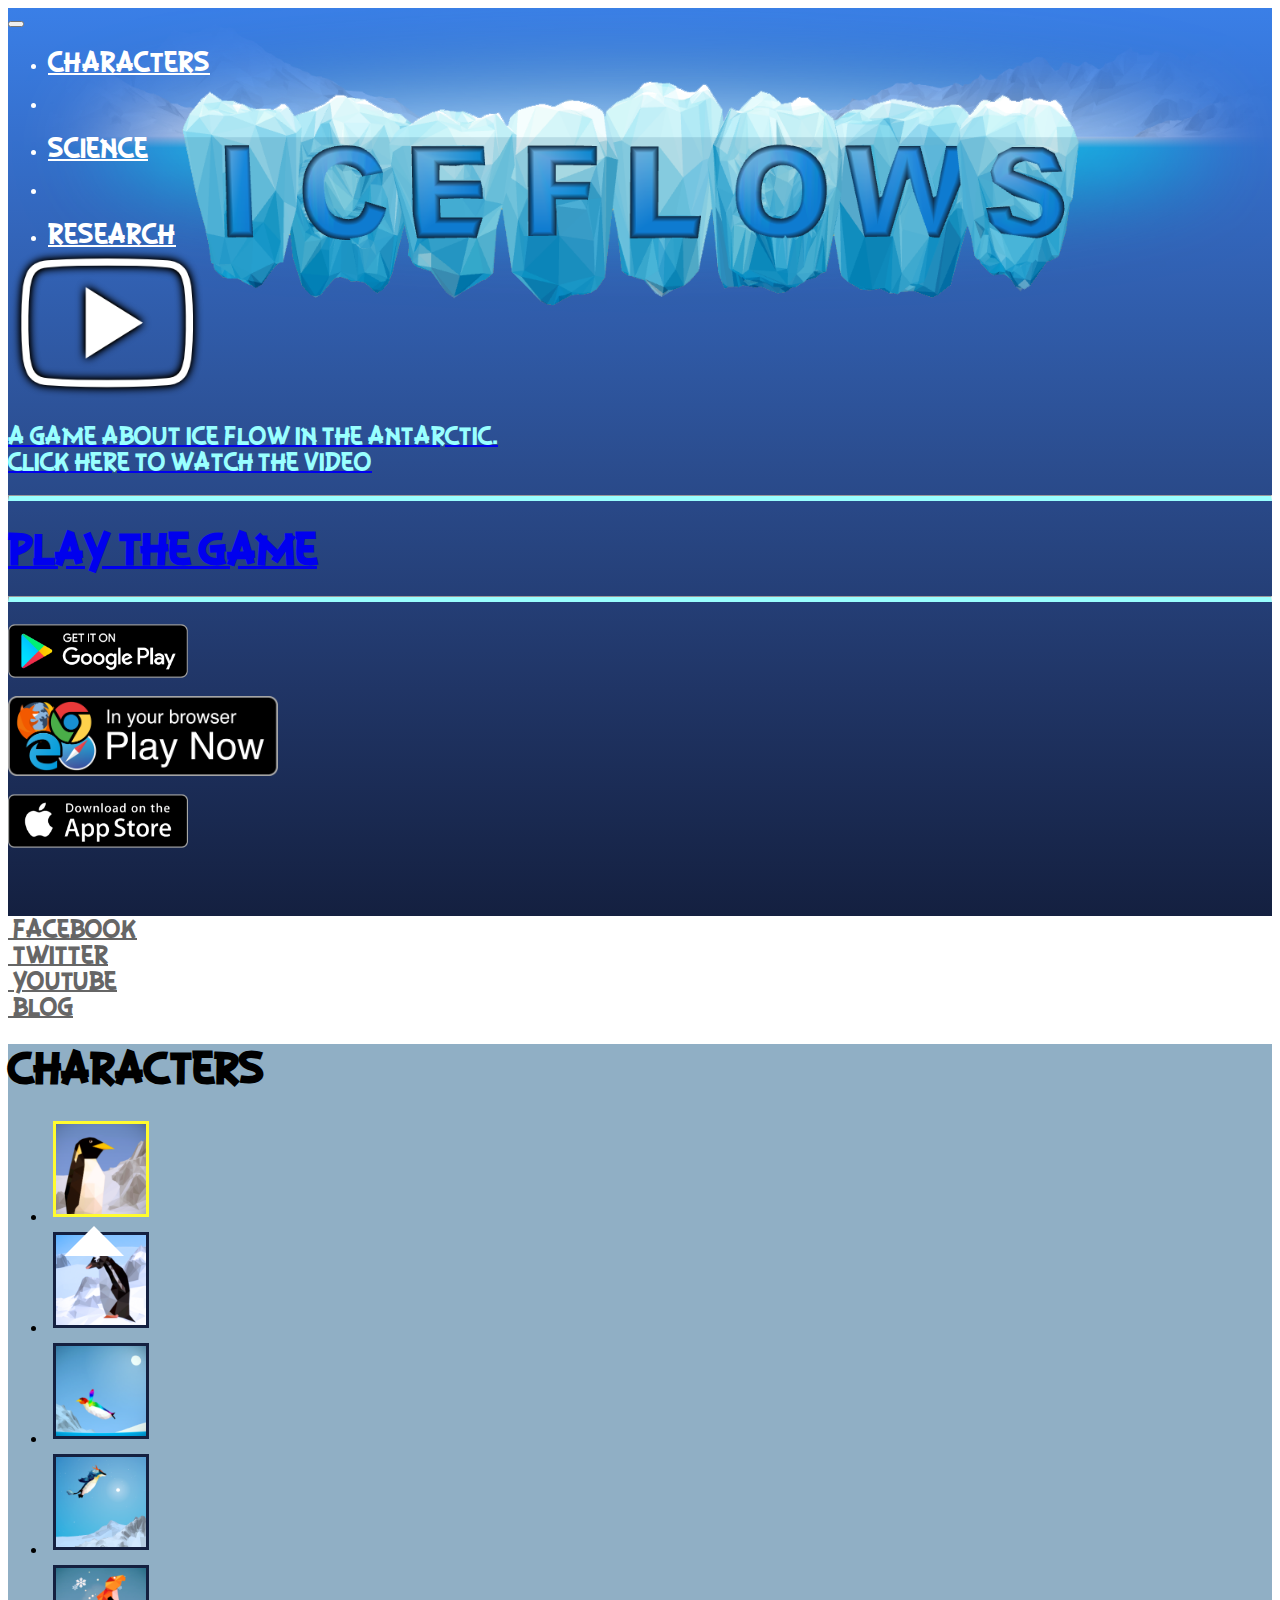
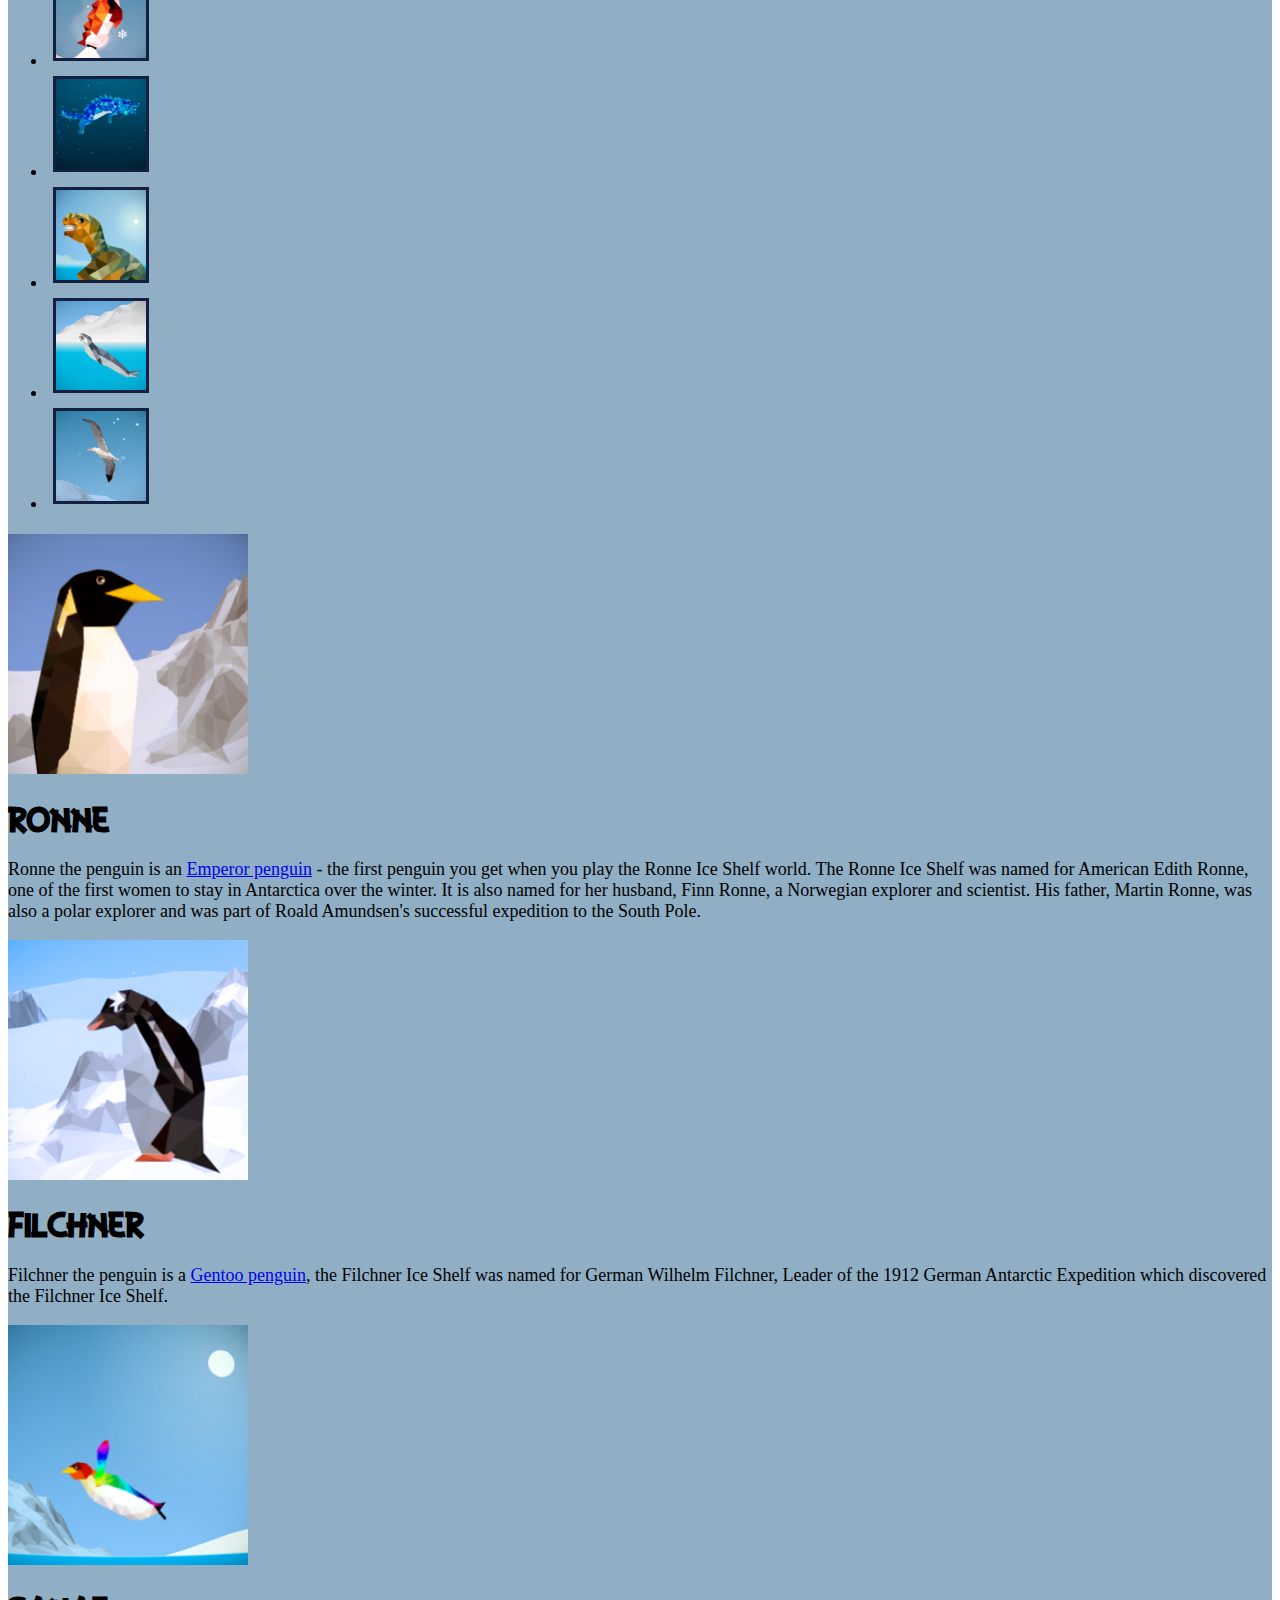
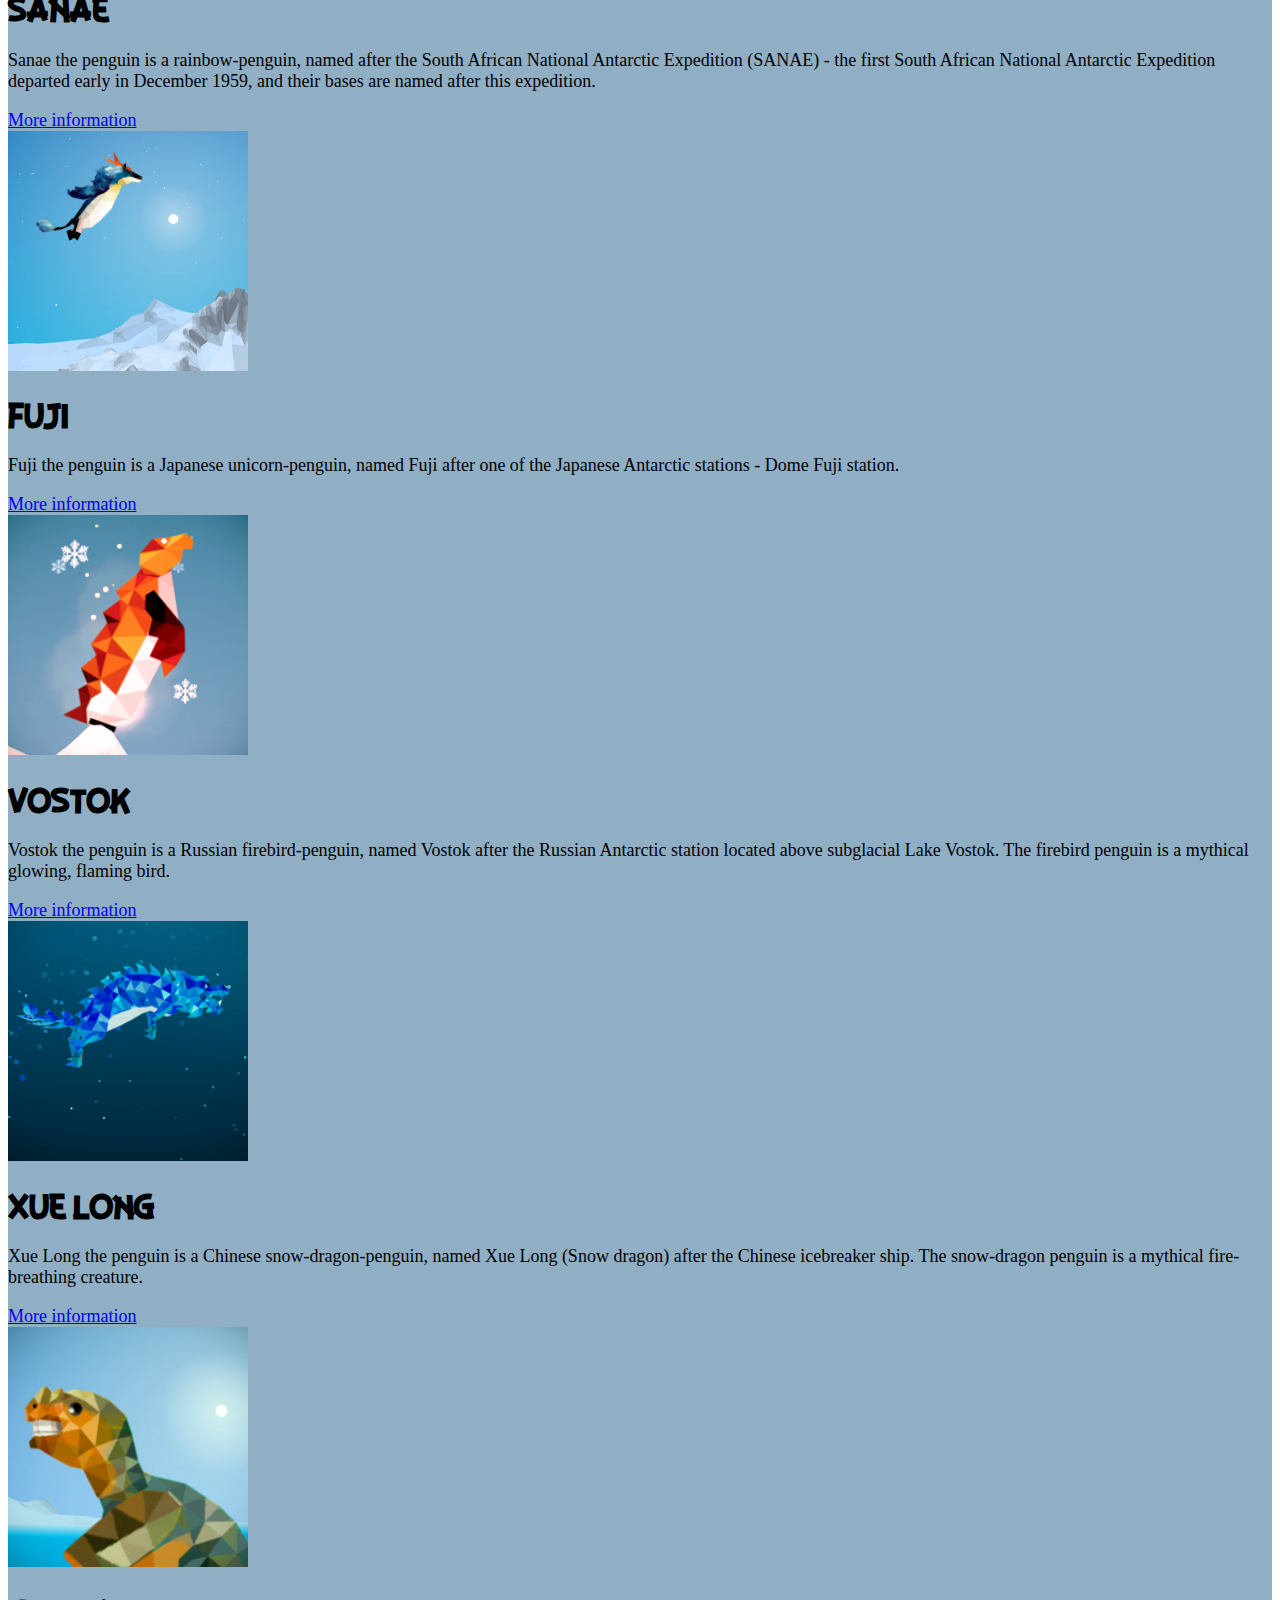
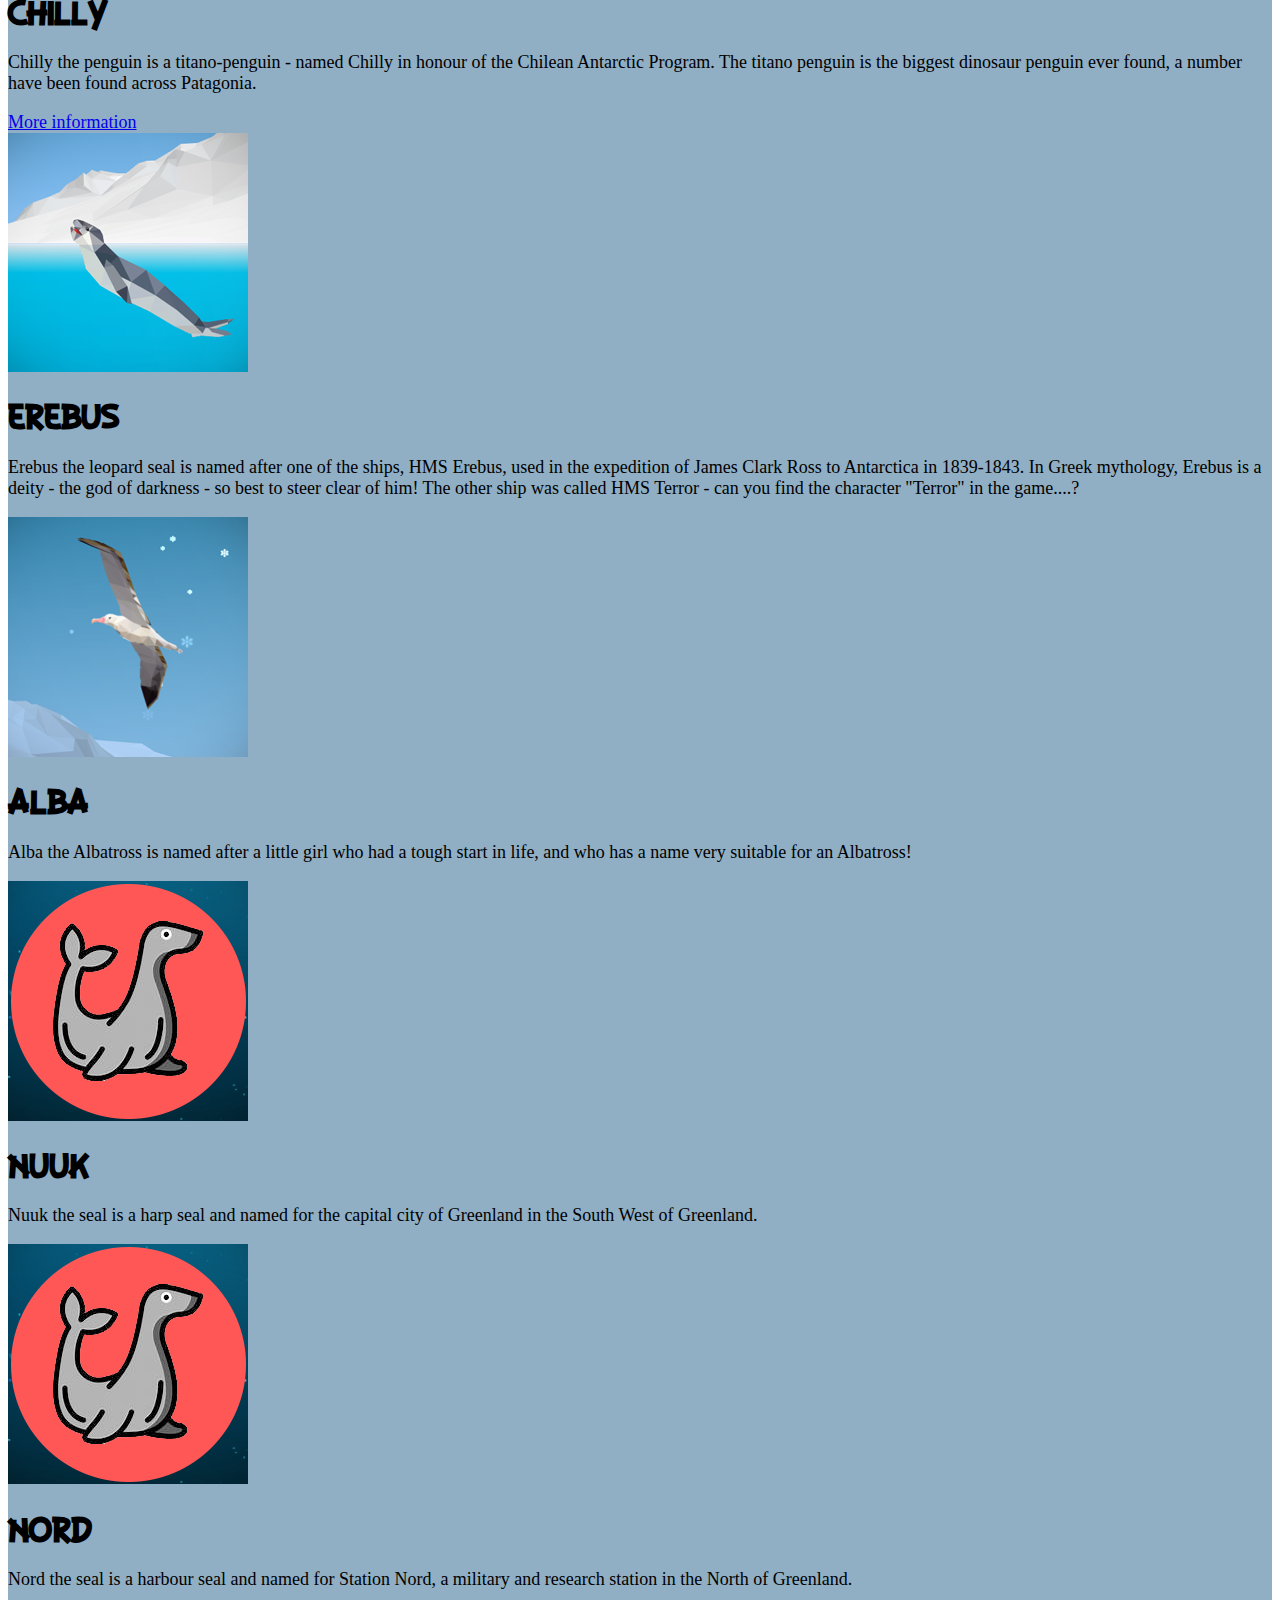
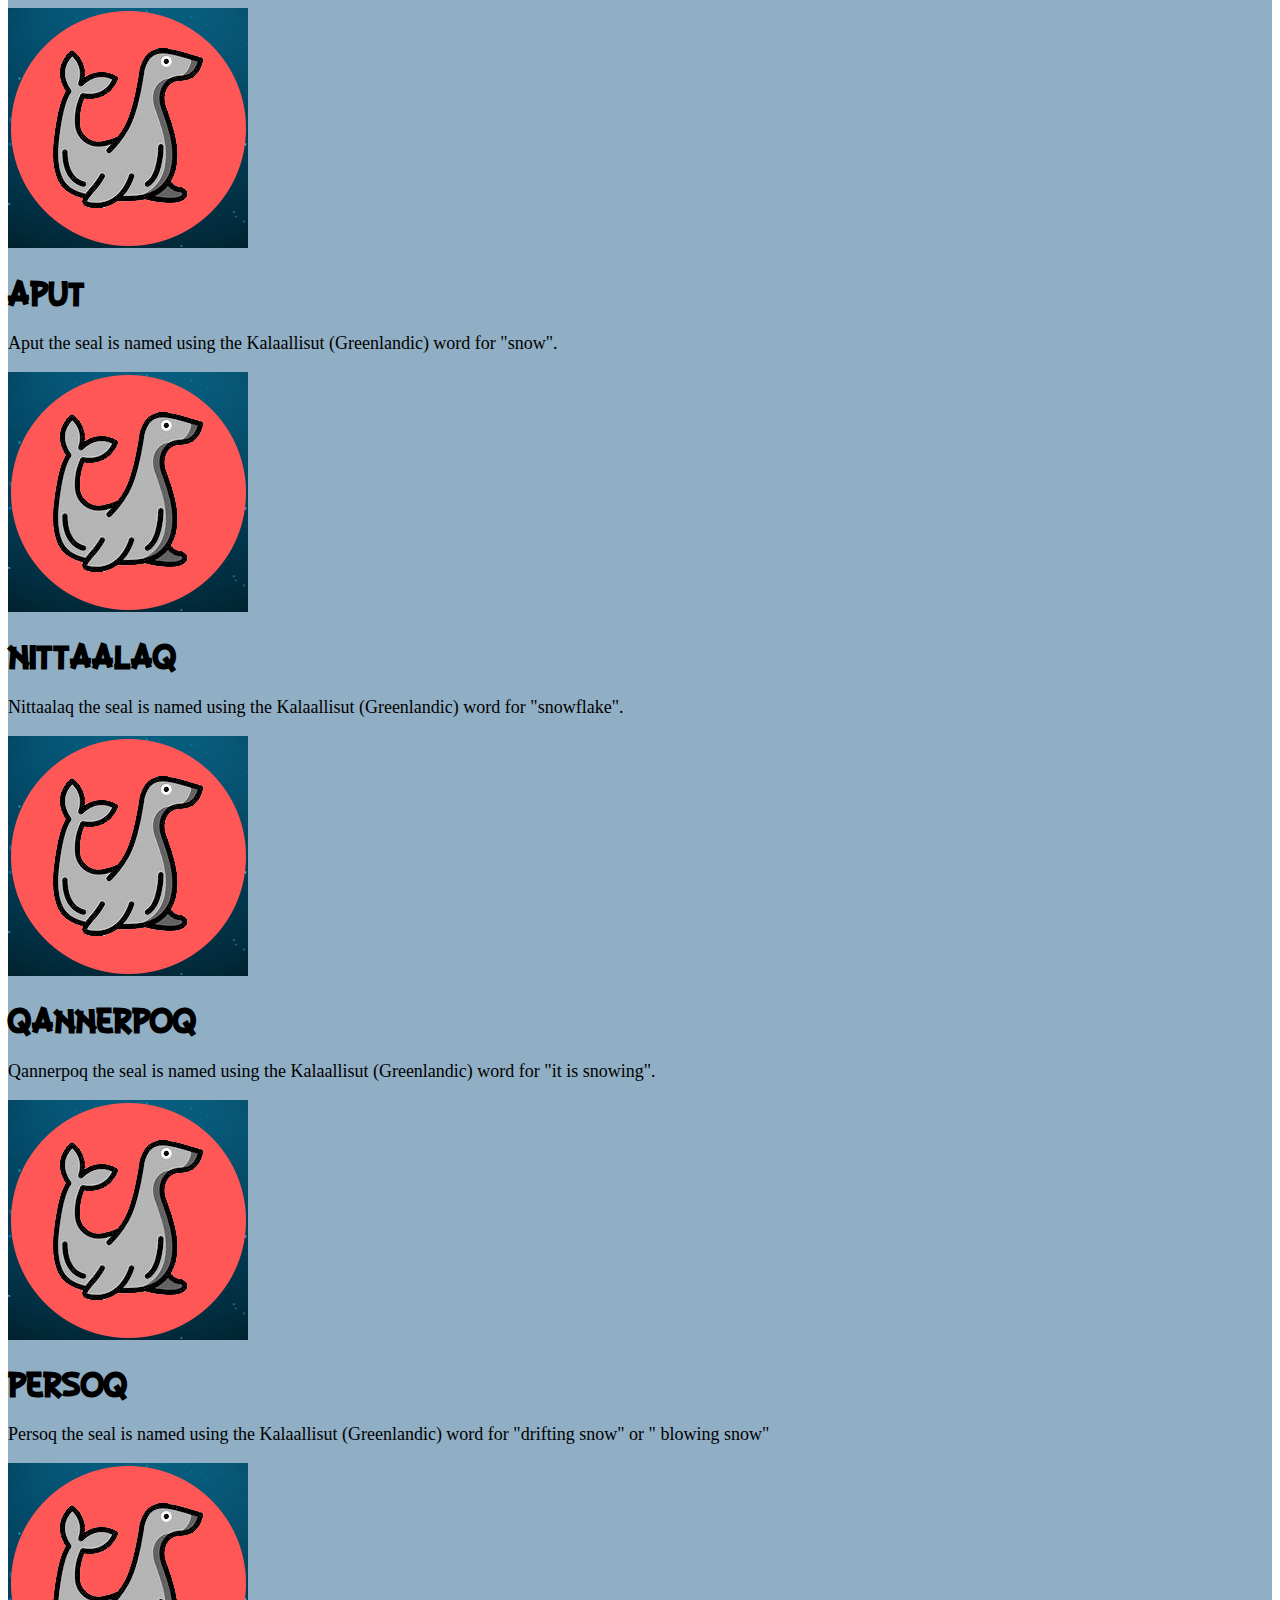
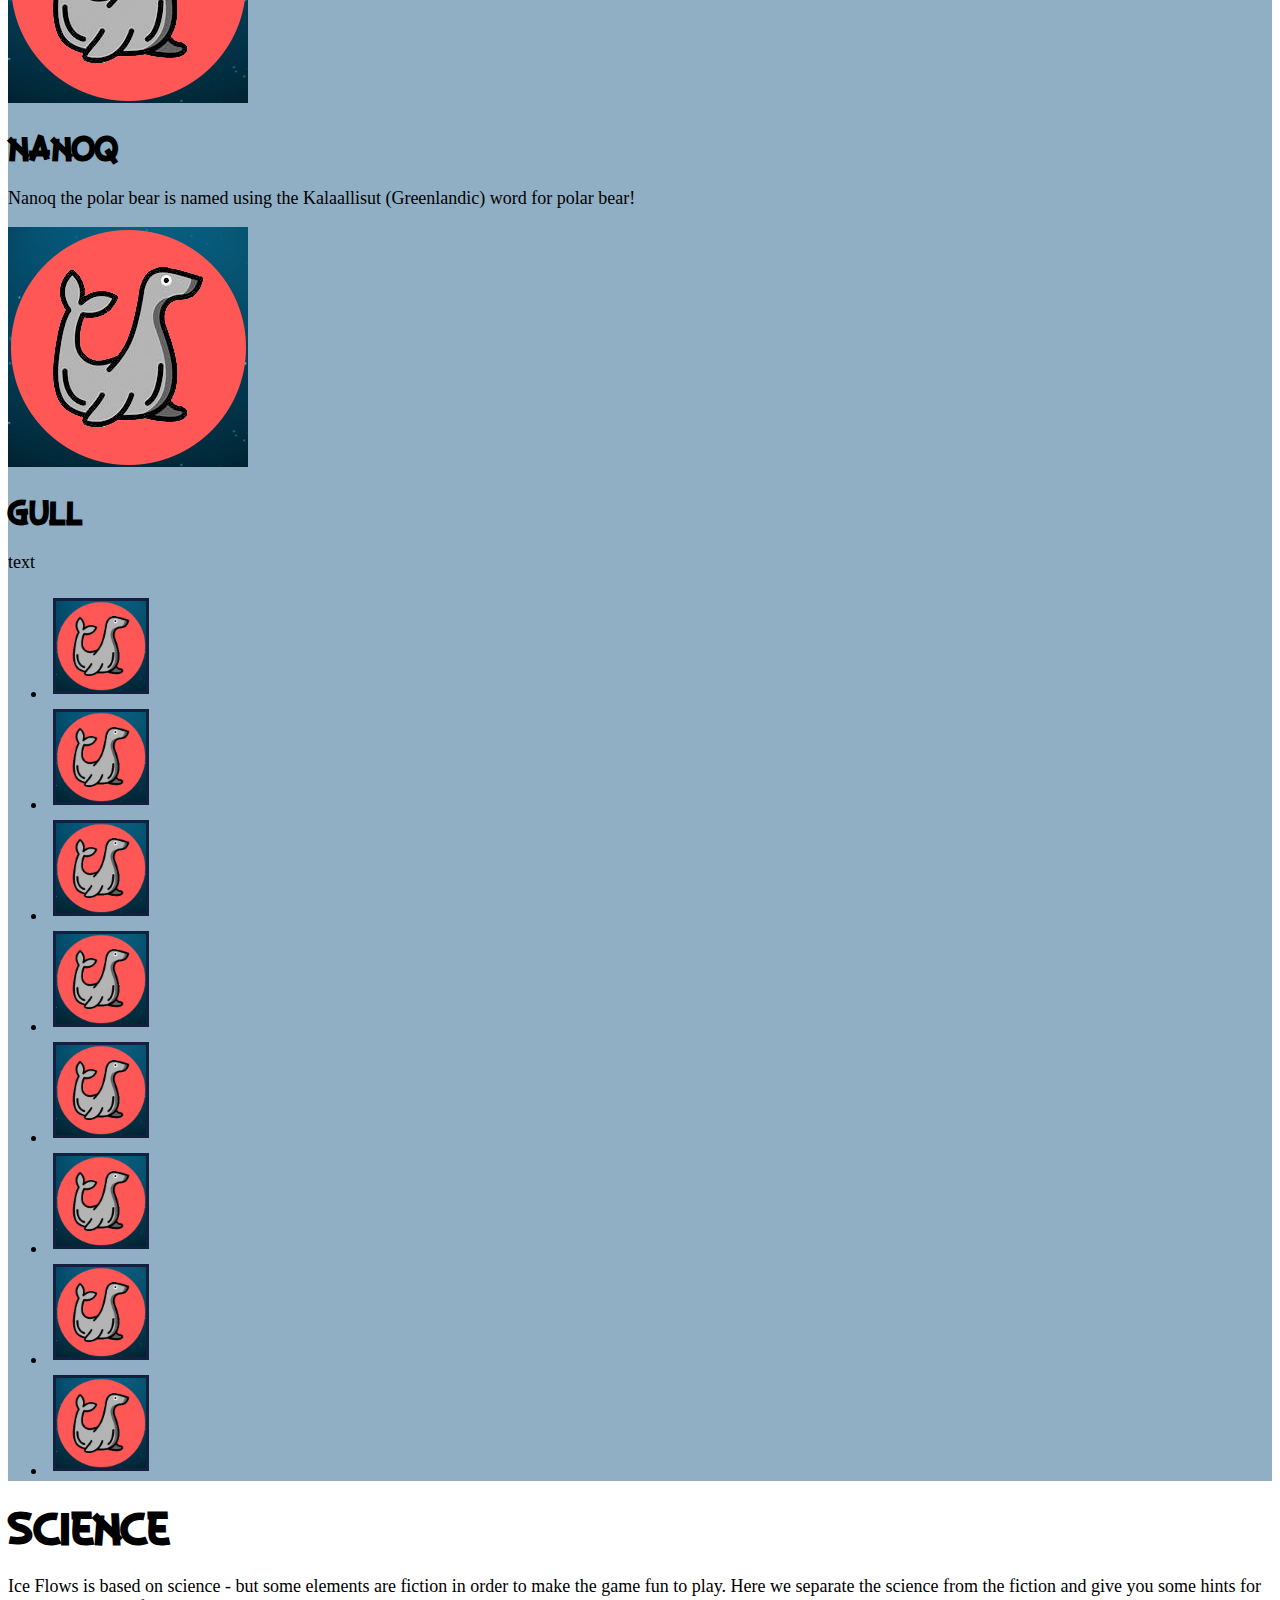
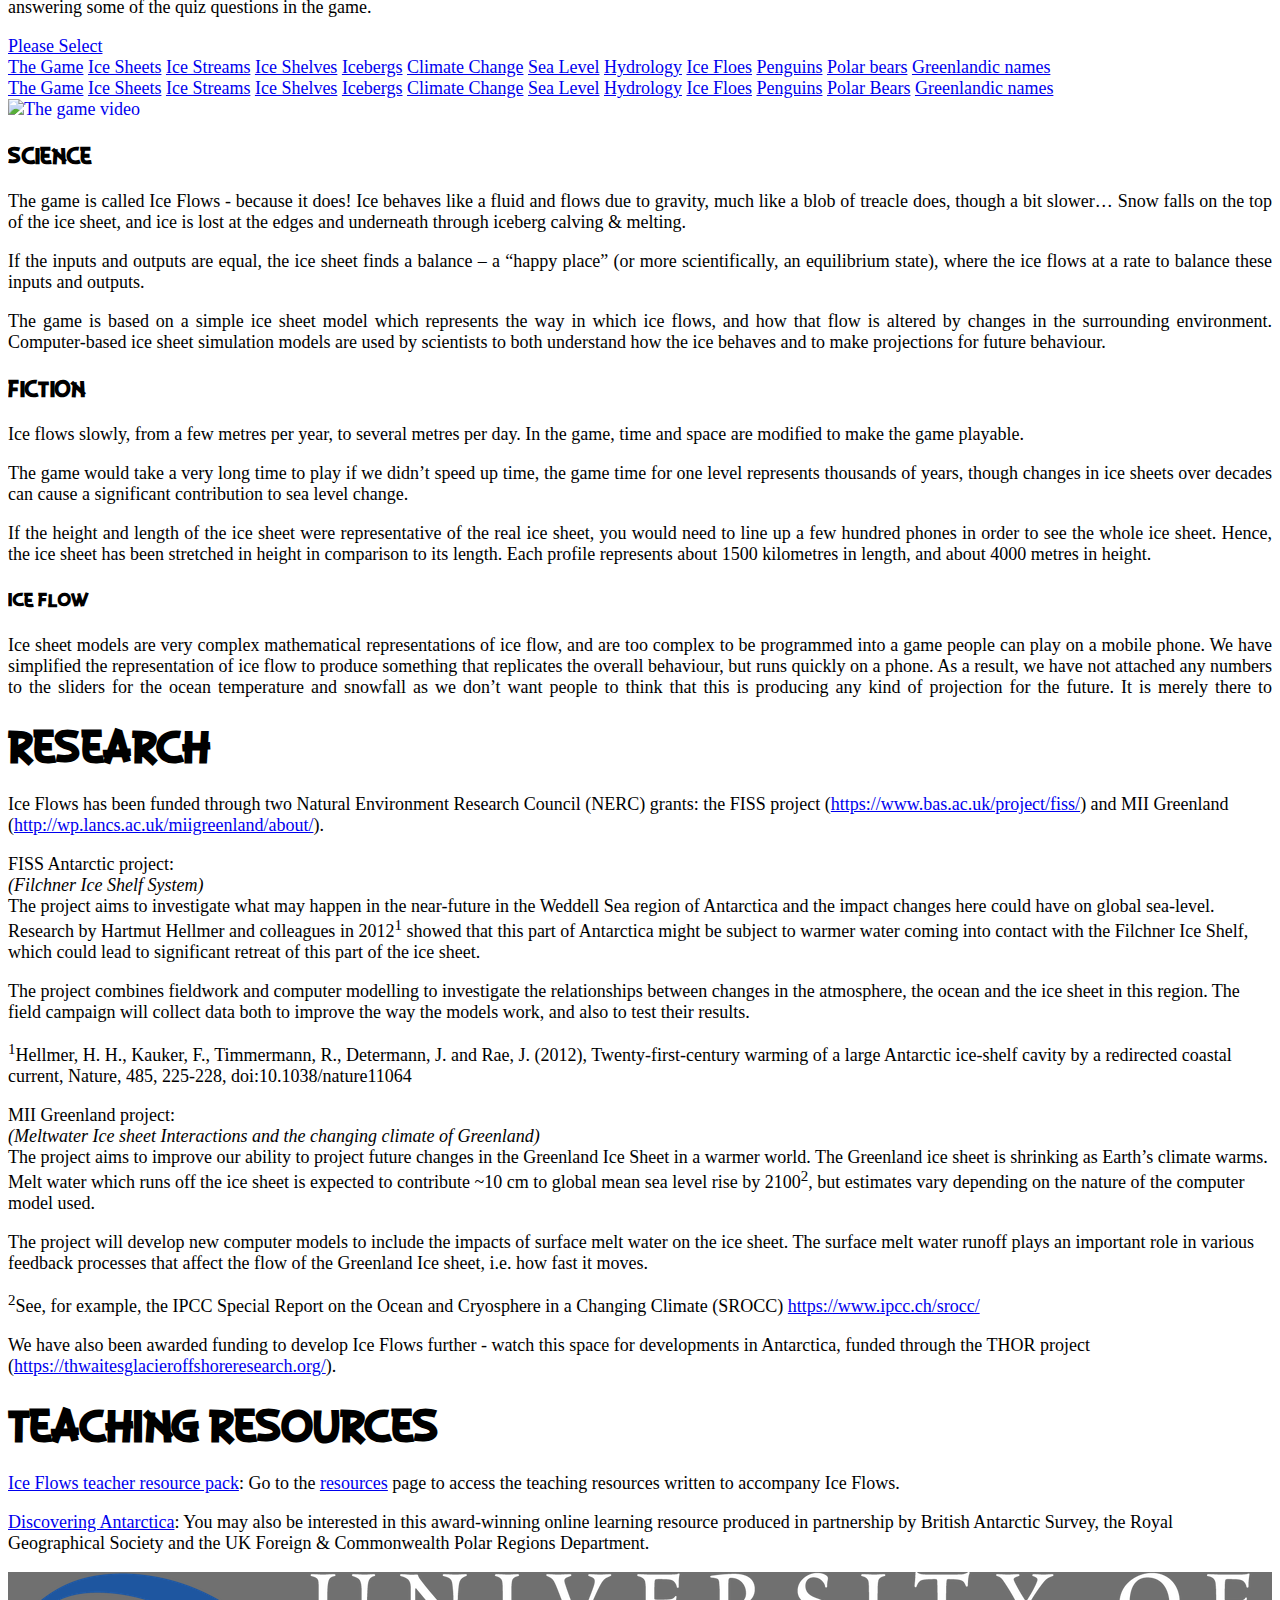
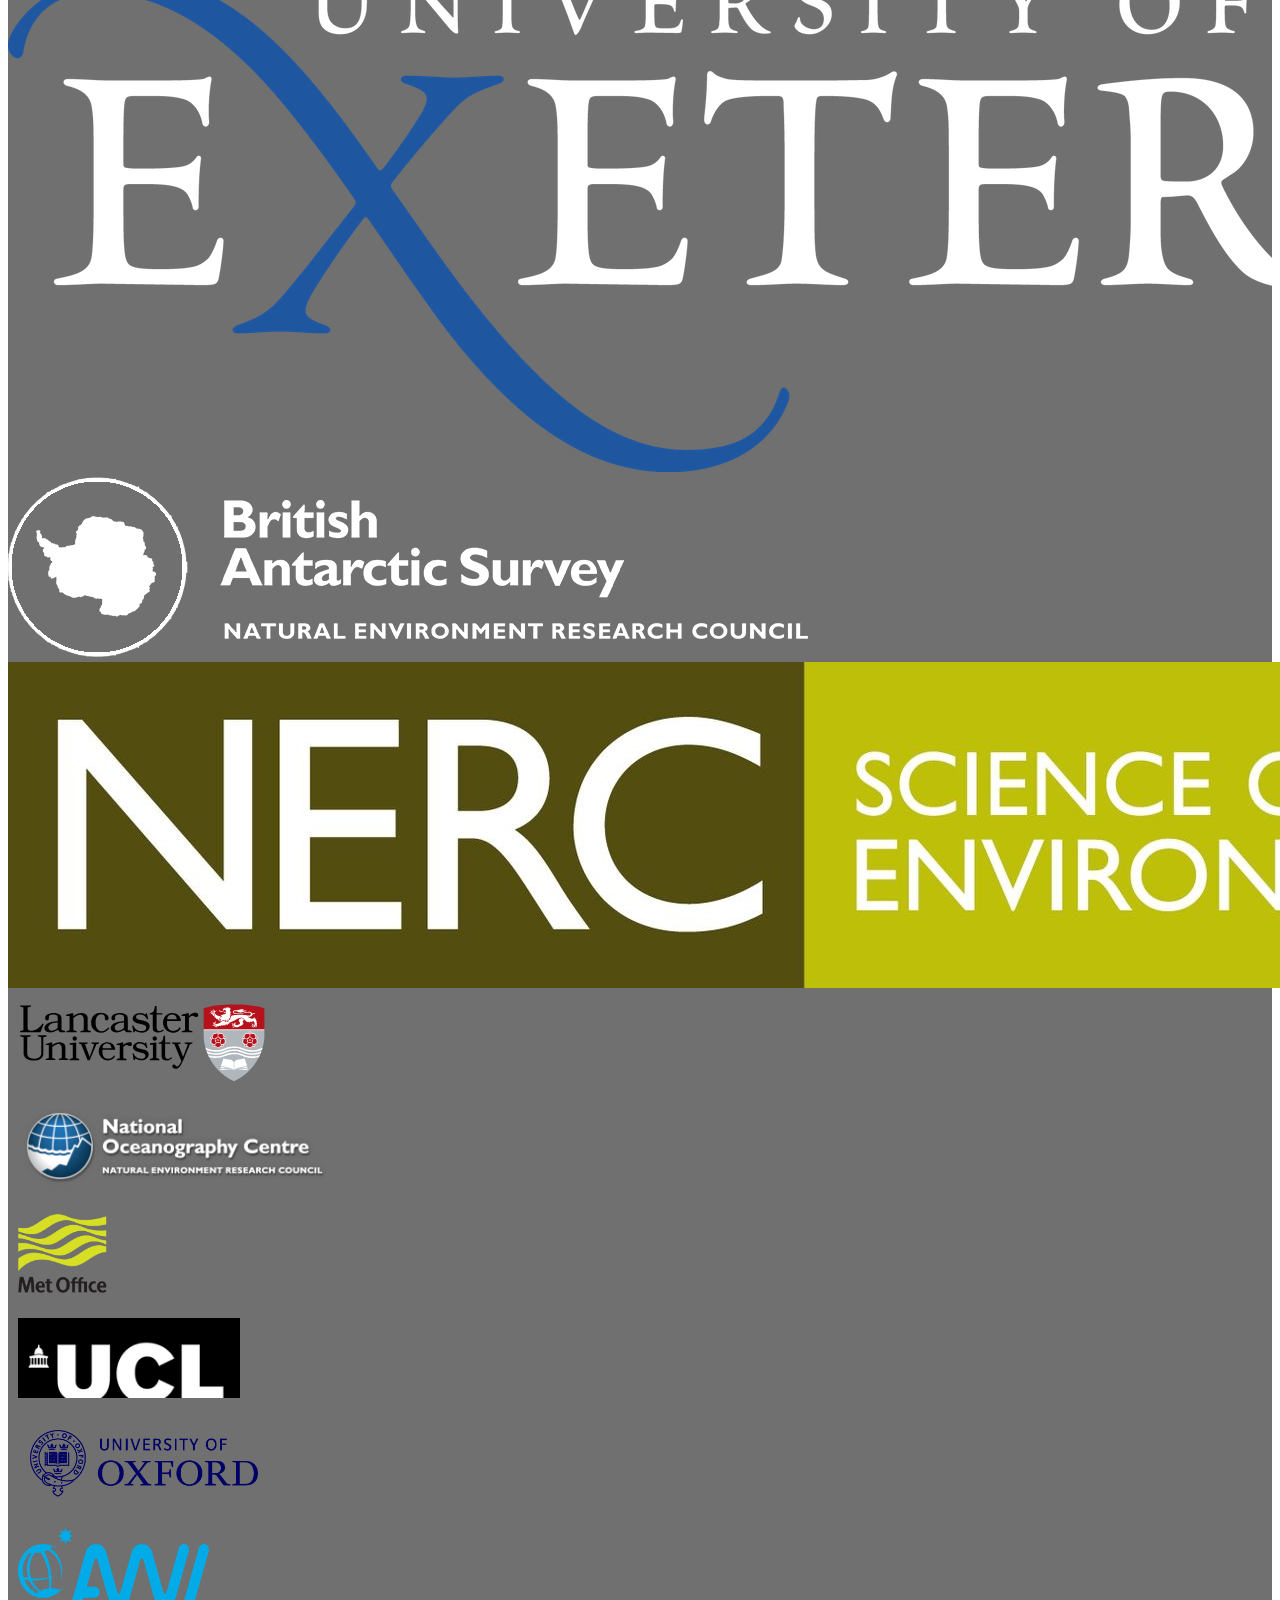
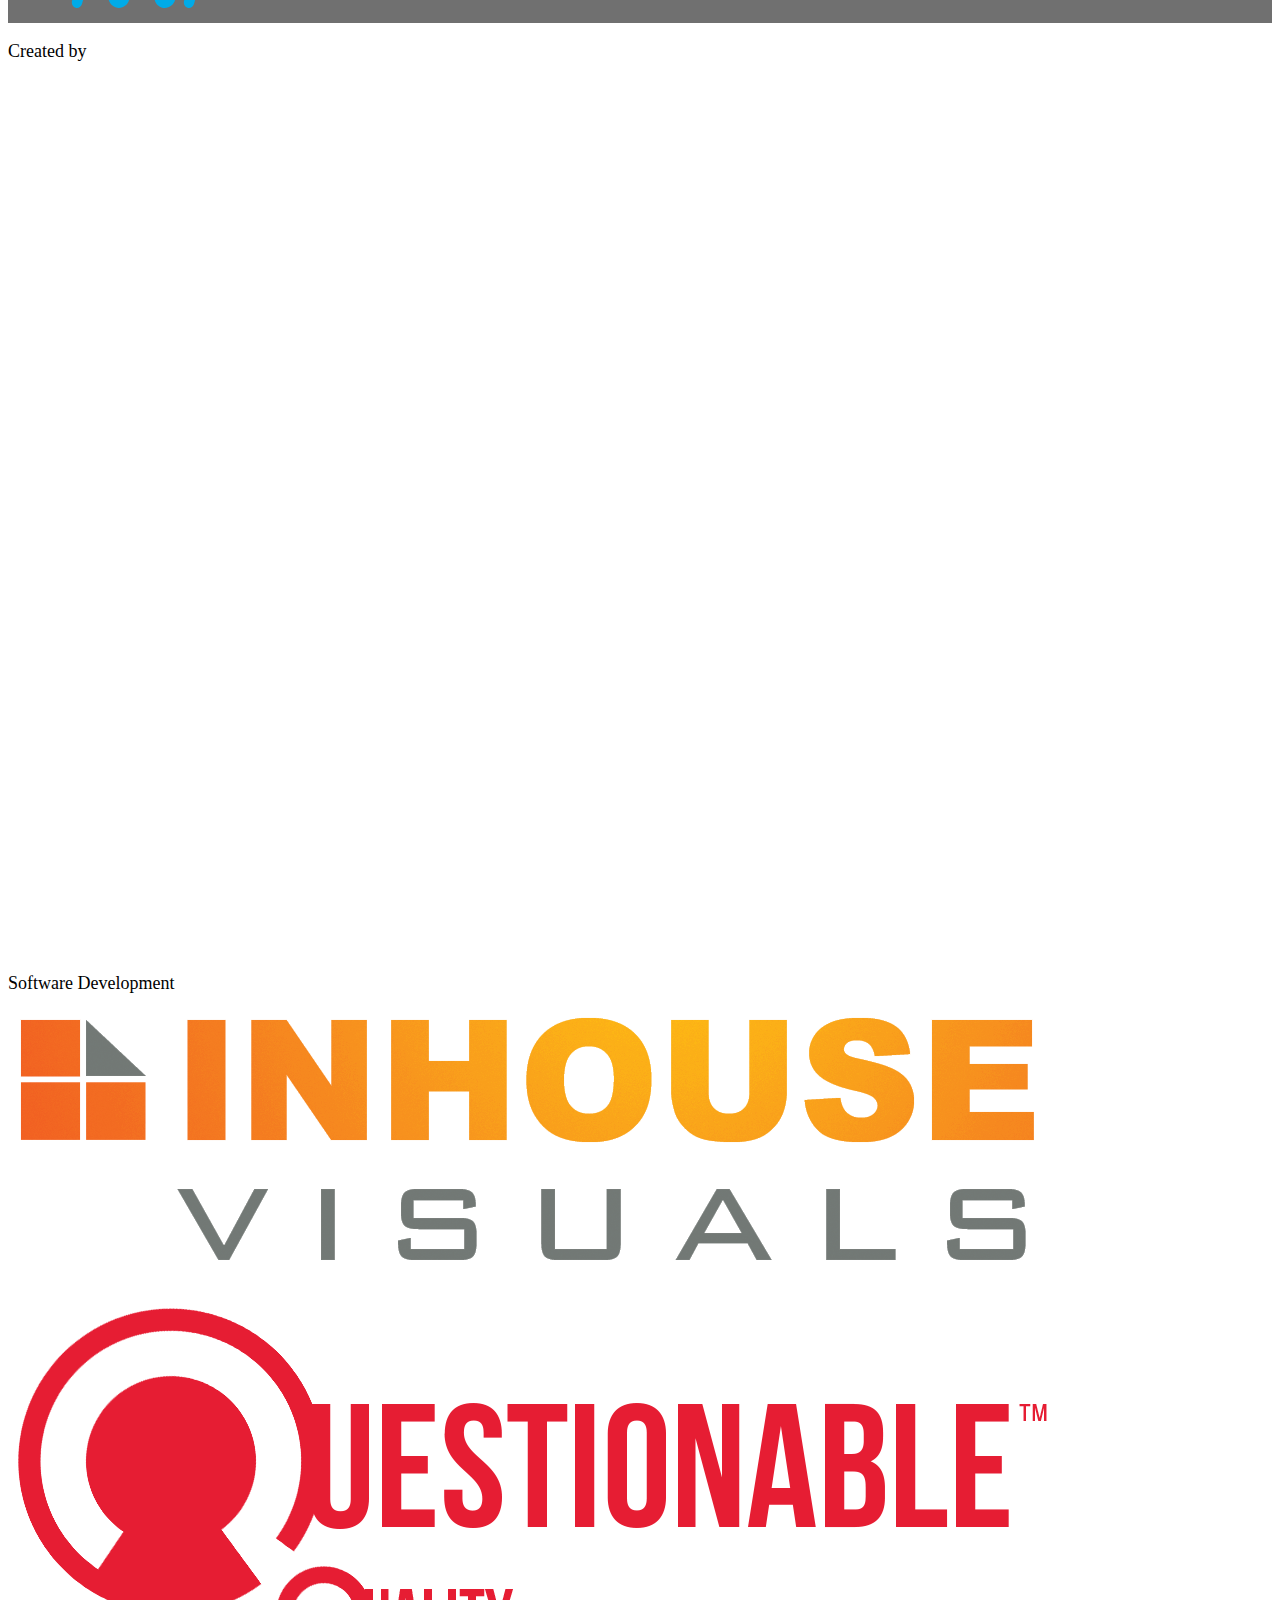
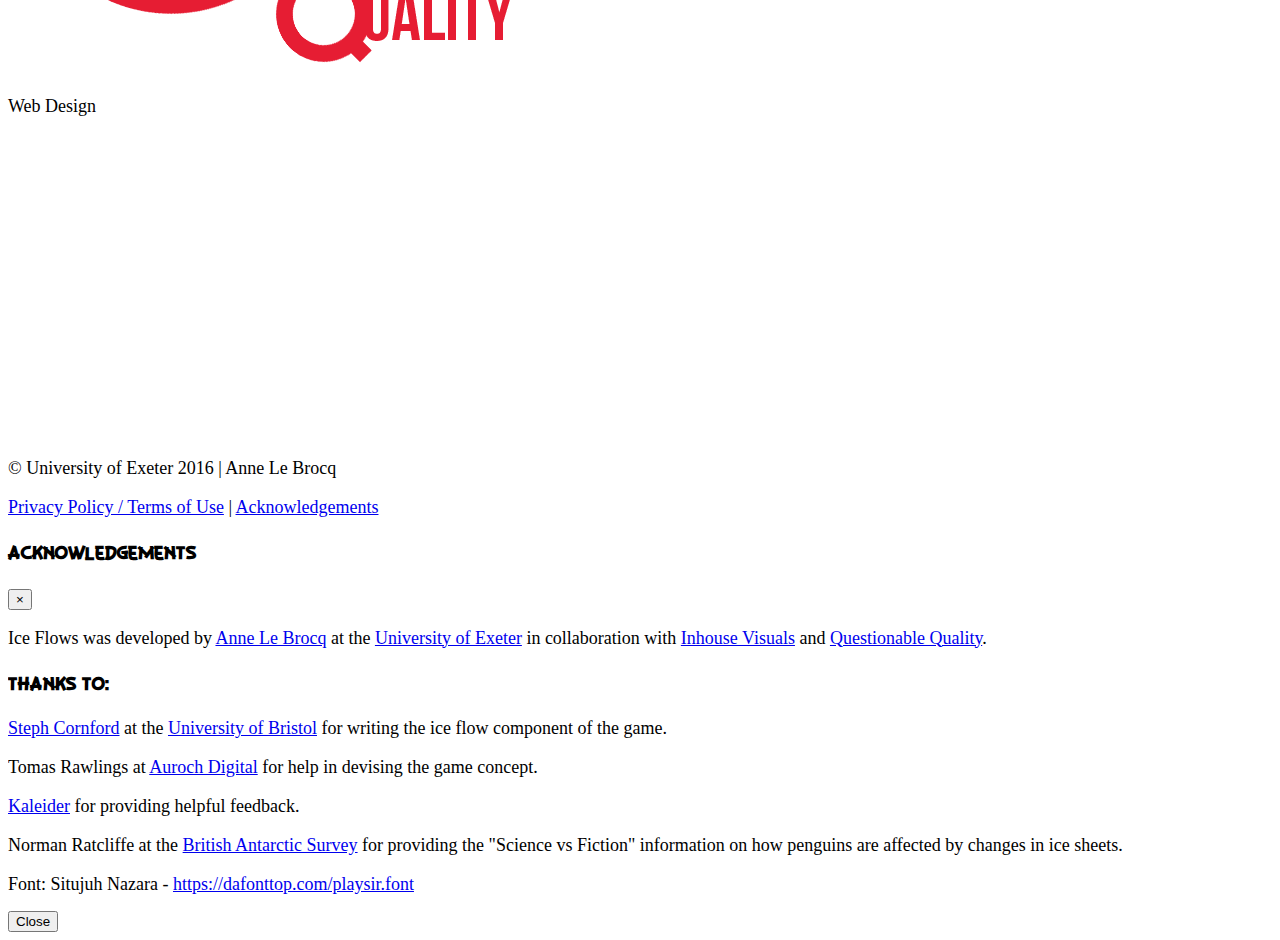
==== index.html @ 0a5d859d "Changes to text in Ice Streams, Icebergs, Climate change, Sea level - to refer to Greenland as well " ====
<!doctype html>
<html lang="en">
  <head>

    <title>Ice Flows - A game about ice flows in the Antarctic</title> 

    <meta charset="utf-8">
    <meta name="viewport" content="width=device-width, initial-scale=1, shrink-to-fit=no">
    <meta name="description" content="In addition to being great fun to play, Ice Flows teaches players 
    about the science behind ice flows in the Antarctic. The game was created by Anne Le Brocq at the 
    University of Exeter and can be played online through any modern browse or by downloading the smartphone or tablet app.">
    <meta name="author" content="Anne Le Brocq">
        
    <!-- Twitter Card data -->
    <meta name="twitter:card" content="summary">
    <meta name="twitter:site" content="@iceflowsgame">
    <meta name="twitter:title" content="Ice Flows">
    <meta name="twitter:description" content="A game about ice flow in the Antarctic">
    <meta name="twitter:creator" content="@iceflowsgame">
    <meta name="twitter:image" content="http://www.iceflowsgame.com/images/twitter-card.png">

    <!-- Open Graph data -->
    <meta property="og:title" content="Ice Flows" />
    <meta property="og:type" content="article" />
    <meta property="og:url" content="http://www.iceflowsgame.com/" />
    <meta property="og:image" content="http://www.iceflowsgame.com/images/opengraph-card.png" />
    <meta property="og:description" content="A game about ice flow in the Antarctic" />
    <meta property="og:site_name" content="Ice Flows" />
    <meta property="og:image:width" content="1200" />
    <meta property="og:image:height" content="675" />

    <!-- Fav Icons -->
    <link rel="apple-touch-icon" sizes="57x57" href="images/icons/apple-icon-57x57.png">
    <link rel="apple-touch-icon" sizes="60x60" href="images/icons/apple-icon-60x60.png">
    <link rel="apple-touch-icon" sizes="72x72" href="images/icons/apple-icon-72x72.png">
    <link rel="apple-touch-icon" sizes="76x76" href="images/icons/apple-icon-76x76.png">
    <link rel="apple-touch-icon" sizes="114x114" href="images/icons/apple-icon-114x114.png">
    <link rel="apple-touch-icon" sizes="120x120" href="images/icons/apple-icon-120x120.png">
    <link rel="apple-touch-icon" sizes="144x144" href="images/icons/apple-icon-144x144.png">
    <link rel="apple-touch-icon" sizes="152x152" href="images/icons/apple-icon-152x152.png">
    <link rel="apple-touch-icon" sizes="180x180" href="images/icons/apple-icon-180x180.png">
    <link rel="icon" type="image/png" sizes="192x192" href="images/icons/android-icon-192x192.png">
    <link rel="icon" type="image/png" sizes="32x32" href="images/icons/favicon-32x32.png">
    <link rel="icon" type="image/png" sizes="96x96" href="images/icons/favicon-96x96.png">
    <link rel="icon" type="image/png" sizes="16x16" href="images/icons/favicon-16x16.png">
    <link rel="manifest" href="images/icons/manifest.json">
    <meta name="msapplication-TileColor" content="#ffffff">
    <meta name="msapplication-TileImage" content="images/icons/ms-icon-144x144.png">
    <meta name="theme-color" content="#ffffff">

    <link rel="stylesheet" href="https://stackpath.bootstrapcdn.com/bootstrap/4.1.3/css/bootstrap.min.css" integrity="sha384-MCw98/SFnGE8fJT3GXwEOngsV7Zt27NXFoaoApmYm81iuXoPkFOJwJ8ERdknLPMO" crossorigin="anonymous">
    <link rel="stylesheet" href="https://use.fontawesome.com/releases/v5.4.2/css/all.css" integrity="sha384-/rXc/GQVaYpyDdyxK+ecHPVYJSN9bmVFBvjA/9eOB+pb3F2w2N6fc5qB9Ew5yIns" crossorigin="anonymous">
    <link href="//cdn.rawgit.com/noelboss/featherlight/1.7.13/release/featherlight.min.css" type="text/css" rel="stylesheet" />
    <link rel="stylesheet" href="css/style.css">
    
    <script src="https://code.jquery.com/jquery-3.3.1.min.js" integrity="sha256-FgpCb/KJQlLNfOu91ta32o/NMZxltwRo8QtmkMRdAu8=" crossorigin="anonymous"></script>
    <script src="https://cdnjs.cloudflare.com/ajax/libs/popper.js/1.14.3/umd/popper.min.js" integrity="sha384-ZMP7rVo3mIykV+2+9J3UJ46jBk0WLaUAdn689aCwoqbBJiSnjAK/l8WvCWPIPm49" crossorigin="anonymous"></script>
    <script src="https://stackpath.bootstrapcdn.com/bootstrap/4.1.3/js/bootstrap.min.js" integrity="sha384-ChfqqxuZUCnJSK3+MXmPNIyE6ZbWh2IMqE241rYiqJxyMiZ6OW/JmZQ5stwEULTy" crossorigin="anonymous"></script>
    <script src="https://cdn.rawgit.com/noelboss/featherlight/1.7.13/release/featherlight.min.js" type="text/javascript" charset="utf-8"></script>
    <script src="js/main.js"></script>

    <script>
        (function(i,s,o,g,r,a,m){i['GoogleAnalyticsObject']=r;i[r]=i[r]||function(){
        (i[r].q=i[r].q||[]).push(arguments)},i[r].l=1*new Date();a=s.createElement(o),
        m=s.getElementsByTagName(o)[0];a.async=1;a.src=g;m.parentNode.insertBefore(a,m)
        })(window,document,'script','https://www.google-analytics.com/analytics.js','ga');
        ga('create', 'UA-79207363-1', 'auto');
        ga('send', 'pageview');
    </script>

    <!-- Cookie message -->
    <link rel="stylesheet" type="text/css" href="http://cdnjs.cloudflare.com/ajax/libs/cookieconsent2/3.1.0/cookieconsent.min.css" />
    <script src="http://cdnjs.cloudflare.com/ajax/libs/cookieconsent2/3.1.0/cookieconsent.min.js"></script>
    <script>
    window.addEventListener("load", function(){
    window.cookieconsent.initialise({
      "palette": {
        "popup": {
          "background": "#000"
        },
        "button": {
          "background": "#f1d600"
        }
      },
      "content": {
        "message": "Our site uses cookies to help give you a better experience. By continuing to use it you consent to the use of cookies as set out in our ",
        "dismiss": "Close",
        "link": "privacy policy",
        "href": "privacypolicy.html"
      }
    })});
    </script>

  </head>

  <body>

    <header class="ice-flows-header" id="top">
      <div class="container">
        <nav class="navbar navbar-expand-lg navbar-light">
          <button class="navbar-toggler" type="button" data-toggle="collapse" data-target="#navbarText" aria-controls="navbarText" aria-expanded="false" aria-label="Toggle navigation">
            <span class="navbar-toggler-icon"></span>
          </button>
          <li class="collapse navbar-collapse" id="navbarText">

            
            <ul class="navbar-nav ml-auto mr-auto">
              <li class="nav-item">
                <a class="nav-link scroller" href="#chars">Characters</a>
              </li>
              <li class="nav-item">
                <p class="navbar-text">
                  <i class="fas fa-snowflake p-2 text-white"></i>
                </p>
              </li>
              <li class="nav-item">
                <a class="nav-link scroller" href="#scifi">Science</a>
              </li>
              <li class="nav-item">
                <p class="navbar-text">
                  <i class="fas fa-snowflake p-2 text-white"></i>
                </p>
              </li>
             
                <li class="nav-item">
                  <a class="nav-link scroller" href="#research">Research</a>
                </li>
            </ul>
          </div>
        </nav>
      </div>
      <img src="images/head.png" class="berg" alt="Ice Flows" />
      <div class="container text-center">
          <div class="video-modal-button">
            <a href="http://www.youtube.com/embed/x3d3GZNwXrE?rel=0&amp;autoplay=1" data-featherlight="iframe" data-featherlight-iframe-frameborder="0" data-featherlight-iframe-allow="autoplay; encrypted-media" data-featherlight-iframe-allowfullscreen="true" data-featherlight-iframe-style="display:block;border:none;height:85vh;width:85vw;">
              <div class="row justify-content-center p-4">
              <div class="col-lg-auto ">
                <div class="row">
                    <div class="col-lg-auto">
                        <img src="images/playVideo.png" class="img-fluid mb-2" />
                    </div>
                    <div class="col-lg-auto d-flex align-items-center justify-content-center">
                        <p class="lead tagline p-0 m-0">A game about ice flow in the Antarctic.<br/>Click here to watch the video</p>
                    </div>
                </div>
              </div>
            </div>
          </a>
          </div>
          <div class="text-center">
            <div class="row row-eq-height pb-4">
              <div class="col-md-2 col-lg-4"><hr /></div>
              <div class="col-md-8 col-lg-4">
                  <h1><a href="iceflowsgame.html" class="text-white">Play The Game</a></h1>
              </div>
              <div class="col-md-2 col-lg-4"><hr /></div>
            </div>
          </div>
          <div class="row justify-content-center">
            <div class="col-lg-auto mb-2">
              <a href="https://play.google.com/store/apps/details?id=com.InhouseVisuals.IceFlows&hl=en_GB" class="m-2">
                <img class="get-it-badge" src="images/play/android.png">
              </a>
            </div>
            <div class="col-lg-auto mb-2">
                <a href="iceflowsgame.html" class="m-2"><img class="get-it-badge img-fluid" src="images/play/web.png"></a>
              </div>
            <div class="col-lg-auto mb-2">
              <a href="https://itunes.apple.com/gb/app/ice-flows/id1123467794?mt=8" class="m-2">
                <img class="get-it-badge" src="images/play/ios.png">
              </a>
            </div>
          </div>

        </div>
    </header>

    <main role="main">

      <!-- Social -->
      <section id="social" class="text-center bg-dark p-2">
        <div class="container py-3">
          <div class="row">
            <div class="col-3 col-sm-6 col-md-3">
              <a href="http://www.facebook.com/iceflowsgame" target="_blank"><i class="fab fa-facebook"></i><span class="d-none d-sm-inline">&nbsp;Facebook</span></a>
            </div>
            <div class="col-3 col-sm-6 col-md-3">
              <a href="https://twitter.com/iceflowsgame" target="_blank"><i class="fab fa-twitter"></i><span class="d-none d-sm-inline">&nbsp;Twitter</span></a>
            </div>
            <div class="col-3 col-sm-6 col-md-3">
              <a href="https://www.youtube.com/channel/UCTaAwsFruWTL78aIHz1EYGg" target="_blank"><i class="fab fa-youtube"></i><span class="d-none d-sm-inline">&nbsp;YouTube</span></a>
            </div>
            <div class="col-3 col-sm-6 col-md-3">
              <a href="http://blogs.exeter.ac.uk/iceflowsgame" target="_blank"><i class="fas fa-pen-alt"></i><span class="d-none d-sm-inline">&nbsp;Blog</span></a>
            </div>
            
          </div>
        </div>
      </section>

      <!-- Characters -->
      <section id="chars" class="pb-4 pt-4">

          <div class="container">

              <div class="text-center">
                <h1 class="py-4"><i class="fas fa-child"></i> Characters</h1>
              </div>

              <ul class="nav nav-pills mb-3 justify-content-center" id="pills-tab-top" role="tablist">
                  <li class="nav-item">
                    <a class="nav-link active" id="char-ronne-tab" data-toggle="pill" href="#char-ronne" role="tab" aria-controls="char-ronne" aria-selected="true">
                      <img class="img-fluid rounded-circle" src="images/chars/Ronne.png" alt="Ronne">
                    </a>
                  </li>
                  <li class="nav-item">
                    <a class="nav-link" id="char-filch-tab" data-toggle="pill" href="#char-filch" role="tab" aria-controls="char-filch" aria-selected="false">
                      <img class="img-fluid rounded-circle" src="images/chars/Filchner.png" alt="Filchner">
                    </a>
                  </li>
                  <li class="nav-item">
                    <a class="nav-link" id="char-sanae-tab" data-toggle="pill" href="#char-sanae" role="tab" aria-controls="char-sanae" aria-selected="false">
                      <img class="img-fluid rounded-circle" src="images/chars/Sanae.png" alt="Sanae">
                    </a>
                  </li>
                  <li class="nav-item">
                    <a class="nav-link" id="char-fuji-tab" data-toggle="pill" href="#char-fuji" role="tab" aria-controls="char-fuji" aria-selected="false">
                      <img class="img-fluid rounded-circle" src="images/chars/Fuji.png" alt="Fuji">
                    </a>
                  </li>
                  <li class="nav-item">
                    <a class="nav-link" id="char-vostok-tab" data-toggle="pill" href="#char-vostok" role="tab" aria-controls="char-vostok" aria-selected="false">
                      <img class="img-fluid rounded-circle" src="images/chars/Vostok.png" alt="Vostok">
                    </a>
                  </li>
                  <li class="nav-item">
                    <a class="nav-link" id="char-xuelong-tab" data-toggle="pill" href="#char-xuelong" role="tab" aria-controls="char-xuelong" aria-selected="false">
                      <img class="img-fluid rounded-circle" src="images/chars/Xuelong.png" alt="Xuelong">
                    </a>
                  </li>
                  <li class="nav-item">
                    <a class="nav-link" id="char-chilly-tab" data-toggle="pill" href="#char-chilly" role="tab" aria-controls="char-chilly" aria-selected="false">
                      <img class="img-fluid rounded-circle" src="images/chars/Chilly.png" alt="Chilly">
                    </a>
                  </li>
                  <li class="nav-item">
                    <a class="nav-link" id="char-erebus-tab" data-toggle="pill" href="#char-erebus" role="tab" aria-controls="char-erebus" aria-selected="false">
                      <img class="img-fluid rounded-circle" src="images/chars/Erebus.png" alt="Erebus">
                    </a>
                  </li>
                  <li class="nav-item">
                    <a class="nav-link" id="char-alba-tab" data-toggle="pill" href="#char-alba" role="tab" aria-controls="char-alba" aria-selected="false">
                      <img class="img-fluid rounded-circle" src="images/chars/Albatross.png" alt="Alba">
                    </a>
                  </li>
                </ul>

                <div class="card tab-panes">
                  <div class="card-body">
                    <div class="tab-content" id="pills-tabContent">

                      <!-- Ronne -->
                      <div class="tab-pane show active" id="char-ronne" role="tabpanel" aria-labelledby="char-ronne-tab">
                        <img class="img-fluid float-left mr-3 rounded" src="images/chars/Ronne.png" alt="Ronne"/>
                        <h2>Ronne</h2>
                        <p class="card-text">Ronne the penguin is an <a href="https://en.wikipedia.org/wiki/Emperor_penguin" target="_blank">Emperor penguin</a> - the first penguin you get when you play the Ronne 
                          Ice Shelf world. The Ronne Ice Shelf was named for American Edith Ronne, one of the first women to stay in 
                          Antarctica over the winter. It is also named for her husband, Finn Ronne, a Norwegian explorer and scientist. 
                          His father, Martin Ronne, was also a polar explorer and was part of Roald Amundsen's successful expedition to 
                          the South Pole. </p>
                      </div>

                      <!-- Filcher -->
                      <div class="tab-pane" id="char-filch" role="tabpanel" aria-labelledby="char-filch-tab">
                        <img class="img-fluid float-left mr-3 rounded" src="images/chars/Filchner.png" alt="Filchner"/>
                        <h2>Filchner</h2>
                        <p class="card-text">Filchner the penguin is a <a href="https://en.wikipedia.org/wiki/Gentoo_penguin" target="_blank">Gentoo penguin</a>, the Filchner Ice Shelf was named for German 
                          Wilhelm Filchner, Leader of the 1912 German Antarctic Expedition which discovered the Filchner Ice Shelf.</p>
                      </div>

                      <!-- Sanae -->
                      <div class="tab-pane" id="char-sanae" role="tabpanel" aria-labelledby="char-sanae-tab">
                        <img class="img-fluid float-left mr-3 rounded" src="images/chars/Sanae.png" alt="Sanae"/>
                        <h2>Sanae</h2>
                        <p class="card-text">Sanae the penguin is a rainbow-penguin, named after the South African National 
                          Antarctic Expedition (SANAE) - the first South African National Antarctic Expedition departed early 
                          in December 1959, and their bases are named after this expedition.</p>
                        <a href="http://www.sanap.ac.za/" target="_blank" class="btn btn-primary">More information</a>        
                      </div>

                      <!-- Fuji -->
                      <div class="tab-pane" id="char-fuji" role="tabpanel" aria-labelledby="char-fuji-tab">
                        <img class="img-fluid float-left mr-3 rounded" src="images/chars/Fuji.png" alt="Fuji"/>
                        <h2>Fuji</h2>
                        <p class="card-text">Fuji the penguin is a Japanese unicorn-penguin, named Fuji after one of the 
                          Japanese Antarctic stations - Dome Fuji station.</p>
                        <a href="http://www.nipr.ac.jp/english/" target="_blank" class="btn btn-primary">More information</a>        
                      </div>

                      <!-- Vostok -->
                      <div class="tab-pane" id="char-vostok" role="tabpanel" aria-labelledby="char-vostok-tab">
                        <img class="img-fluid float-left mr-3 rounded" src="images/chars/Vostok.png" alt="Vostok"/>
                        <h2>Vostok</h2>
                        <p class="card-text">Vostok the penguin is a Russian firebird-penguin, named Vostok after the 
                          Russian Antarctic station located above subglacial Lake Vostok. The firebird penguin is a mythical 
                          glowing, flaming bird.</p>
                        <a href="http://www.aari.ru/main.php?lg=1" target="_blank" class="btn btn-primary">More information</a>
                      </div>

                      <!-- Xue Long -->
                      <div class="tab-pane" id="char-xuelong" role="tabpanel" aria-labelledby="char-xuelong-tab">
                        <img class="img-fluid float-left mr-3 rounded" src="images/chars/Xuelong.png" alt="Xue long"/>
                        <h2>Xue Long</h2>
                        <p>Xue Long the penguin is a Chinese snow-dragon-penguin, named Xue Long (Snow dragon) after the Chinese 
                          icebreaker ship. The snow-dragon penguin is a mythical fire-breathing creature.</p>     
                        <a href="http://www.chinare.gov.cn/en/index.html" target="_blank" class="btn btn-primary">More information</a>
                      </div>

                      <!-- Chilly -->
                      <div class="tab-pane" id="char-chilly" role="tabpanel" aria-labelledby="char-chilly-tab">
                        <img class="img-fluid float-left mr-3 rounded" src="images/chars/Chilly.png" alt="Chilly"/>
                        <h2>Chilly</h2>
                        <p>Chilly the penguin is a titano-penguin - named Chilly in honour of the Chilean Antarctic Program. 
                          The titano penguin is the biggest dinosaur penguin ever found, a number have been found across Patagonia.</p>
                        <a href="http://www.inach.cl" target="_blank" class="btn btn-primary">More information</a>
                      </div>

                      <!-- Erebus -->
                      <div class="tab-pane" id="char-erebus" role="tabpanel" aria-labelledby="char-erebus-tab">
                        <img class="img-fluid float-left mr-3 rounded" src="images/chars/Erebus.png" alt="Erebus"/>
                        <h2>Erebus</h2>
                        <p>Erebus the leopard seal is named after one of the ships, HMS Erebus, used in the expedition of James Clark Ross 
                          to Antarctica in 1839-1843. In Greek mythology, Erebus is a deity - the god of darkness - so best to steer 
                          clear of him! The other ship was called HMS Terror - can you find the character "Terror" in the game....?</p>   
                      </div>

                      <!-- Alba -->
                      <div class="tab-pane" id="char-alba" role="tabpanel" aria-labelledby="char-alba-tab">
                        <img class="img-fluid float-left mr-3 rounded" src="images/chars/Albatross.png" alt="Alba"/>
                        <h2>Alba</h2>
                        <p>Alba the Albatross is named after a little girl who had a tough start in life, and who has a name very suitable for an Albatross!</p>
                      </div>


                      <!-- Nuuk -->
                      <div class="tab-pane" id="char-nuuk" role="tabpanel" aria-labelledby="char-nuuk-tab">
                        <img class="img-fluid float-left mr-3 rounded" src="images/chars/sealplaceholder.png" alt="Nuuk"/>
                        <h2>Nuuk</h2>
                        <p>Nuuk the seal is a harp seal and named for the capital city of Greenland in the South West of Greenland.</p>
                      </div>

                      <!-- Nord -->
                      <div class="tab-pane" id="char-nord" role="tabpanel" aria-labelledby="char-nord-tab">
                        <img class="img-fluid float-left mr-3 rounded" src="images/chars/sealplaceholder.png" alt="Nord"/>
                        <h2>Nord</h2>
                        <p>Nord the seal is a harbour seal and named for Station Nord, a military and research station in the North of Greenland.</p>
                      </div>

                      <!-- Aput -->
                      <div class="tab-pane" id="char-aput" role="tabpanel" aria-labelledby="char-aput-tab">
                        <img class="img-fluid float-left mr-3 rounded" src="images/chars/sealplaceholder.png" alt="Aput"/>
                        <h2>Aput</h2>
                        <p>Aput the seal is named using the Kalaallisut (Greenlandic) word for "snow".</p>
                      </div>

                      <!-- Nittaalaq -->
                      <div class="tab-pane" id="char-nittaalaq" role="tabpanel" aria-labelledby="char-nittaalaq-tab">
                        <img class="img-fluid float-left mr-3 rounded" src="images/chars/sealplaceholder.png" alt="Nittaalaq"/>
                        <h2>Nittaalaq</h2>
                        <p>Nittaalaq the seal is named using the Kalaallisut (Greenlandic) word for "snowflake". </p>
                      </div>

                      <!-- Qannerpoq -->
                      <div class="tab-pane" id="char-qannerpoq" role="tabpanel" aria-labelledby="char-qannerpoq-tab">
                        <img class="img-fluid float-left mr-3 rounded" src="images/chars/sealplaceholder.png" alt="Qannerpoq"/>
                        <h2>Qannerpoq</h2>
                        <p>Qannerpoq the seal is named using the Kalaallisut (Greenlandic) word for "it is snowing".</p>
                      </div>

                      <!-- Persoq -->
                      <div class="tab-pane" id="char-persoq" role="tabpanel" aria-labelledby="char-persoq-tab">
                        <img class="img-fluid float-left mr-3 rounded" src="images/chars/sealplaceholder.png" alt="Persoq"/>
                        <h2>Persoq</h2>
                        <p>Persoq the seal is named using the Kalaallisut (Greenlandic) word for "drifting snow" or " blowing snow"</p>
                      </div>

                      <!-- Nanoq -->
                      <div class="tab-pane" id="char-nanoq" role="tabpanel" aria-labelledby="char-nanoq-tab">
                        <img class="img-fluid float-left mr-3 rounded" src="images/chars/sealplaceholder.png" alt="Nanoq"/>
                        <h2>Nanoq</h2>
                        <p>Nanoq the polar bear is named using the Kalaallisut (Greenlandic) word for polar bear!</p>
                      </div>

                      <!-- Gull -->
                      <div class="tab-pane" id="char-gull" role="tabpanel" aria-labelledby="char-gull-tab">
                        <img class="img-fluid float-left mr-3 rounded" src="images/chars/sealplaceholder.png" alt="Gull"/>
                        <h2>Gull</h2>
                        <p>text</p>
                      </div>

                    </div>
                  </div>
                </div>

                <ul class="nav nav-pills mb-3 justify-content-center" id="pills-tab-bottom" role="tablist">
                  
                  <!-- Nuuk -->
                  <li class="nav-item">
                    <a class="nav-link" id="char-nuuk-tab" data-toggle="pill" href="#char-nuuk" role="tab" aria-controls="char-nuuk" aria-selected="true">
                      <img class="img-fluid rounded-circle" src="images/chars/sealplaceholder.png" alt="Nuuk">
                    </a>
                  </li>

                  <!-- Nord -->
                  <li class="nav-item">
                    <a class="nav-link" id="char-nord-tab" data-toggle="pill" href="#char-nord" role="tab" aria-controls="char-nord" aria-selected="false">
                      <img class="img-fluid rounded-circle" src="images/chars/sealplaceholder.png" alt="Nord">
                    </a>
                  </li>

                   <!-- Aput -->
                  <li class="nav-item">
                    <a class="nav-link" id="char-aput-tab" data-toggle="pill" href="#char-aput" role="tab" aria-controls="char-aput" aria-selected="false">
                      <img class="img-fluid rounded-circle" src="images/chars/sealplaceholder.png" alt="Aput">
                    </a>
                  </li>

                   <!-- Nittaalaq -->
                  <li class="nav-item">
                    <a class="nav-link" id="char-nittaalaq-tab" data-toggle="pill" href="#char-nittaalaq" role="tab" aria-controls="char-nittaalaq" aria-selected="false">
                      <img class="img-fluid rounded-circle" src="images/chars/sealplaceholder.png" alt="Nittaalaq">
                    </a>
                  </li>

                   <!-- Qannerpoq -->
                  <li class="nav-item">
                    <a class="nav-link" id="char-qannerpoq-tab" data-toggle="pill" href="#char-qannerpoq" role="tab" aria-controls="char-qannerpoq" aria-selected="false">
                      <img class="img-fluid rounded-circle" src="images/chars/sealplaceholder.png" alt="Qannerpoq">
                    </a>
                  </li>

                   <!-- Persoq -->
                  <li class="nav-item">
                    <a class="nav-link" id="char-persoq-tab" data-toggle="pill" href="#char-persoq" role="tab" aria-controls="char-persoq" aria-selected="false">
                      <img class="img-fluid rounded-circle" src="images/chars/sealplaceholder.png" alt="Persoq">
                    </a>
                  </li>

                  <!-- Nanoq -->
                  <li class="nav-item">
                    <a class="nav-link" id="char-nanoq-tab" data-toggle="pill" href="#char-nanoq" role="tab" aria-controls="char-nanoq" aria-selected="false">
                      <img class="img-fluid rounded-circle" src="images/chars/sealplaceholder.png" alt="Nanoq">
                    </a>
                  </li>

                  <!-- Gull -->
                  <li class="nav-item">
                    <a class="nav-link" id="char-gull-tab" data-toggle="pill" href="#char-gull" role="tab" aria-controls="char-gull" aria-selected="false">
                      <img class="img-fluid rounded-circle" src="images/chars/sealplaceholder.png" alt="Gull">
                    </a>
                  </li>
                 
                </ul>
            
          </div>
      </section>

      <!-- Science -->
      <section id="scifi" class="bg-light p-4 mb-0">
        <div class="container py-4">
          <div class="text-center">
            <h1 class="pb-4"><i class="fas fa-flask"></i> Science</h1>
          </div>
          <p class="lead mb-4">Ice Flows is based on science - but some elements are fiction in order to make the game fun to play. Here we separate the science from the fiction and give you some hints for answering some of the quiz questions in the game.</p>
          
          <!-- Menu mobile -->
          <div class="nav dropdown d-block d-sm-none">
              <a class="btn btn-outline-primary mb-2 btn-block dropdown-toggle" href="#" role="button" id="dropdownMenuLink" data-toggle="dropdown" aria-haspopup="true" aria-expanded="false">
                <span class="dropdown-sci-title">Please Select</span>
              </a>
              <div class="dropdown-menu w-100" aria-labelledby="dropdownMenuLink">
                  <a href="#sci-a" aria-controls="sci-a" id="sci-a-tab" aria-selected="true"  data-toggle="pill" role="tab" class="dropdown-item dropdown-sci">The Game</a>
                  <a href="#sci-b" aria-controls="sci-b" id="sci-b-tab" aria-selected="false" data-toggle="pill" role="tab" class="dropdown-item dropdown-sci">Ice Sheets</a>
                  <a href="#sci-c" aria-controls="sci-c" id="sci-c-tab" aria-selected="false" data-toggle="pill" role="tab" class="dropdown-item dropdown-sci">Ice Streams</a>
                  <a href="#sci-d" aria-controls="sci-d" id="sci-d-tab" aria-selected="false" data-toggle="pill" role="tab" class="dropdown-item dropdown-sci">Ice Shelves</a>
                  <a href="#sci-e" aria-controls="sci-e" id="sci-e-tab" aria-selected="false" data-toggle="pill" role="tab" class="dropdown-item dropdown-sci">Icebergs</a>
                  <a href="#sci-f" aria-controls="sci-f" id="sci-f-tab" aria-selected="false" data-toggle="pill" role="tab" class="dropdown-item dropdown-sci">Climate Change</a>
                  <a href="#sci-g" aria-controls="sci-g" id="sci-g-tab" aria-selected="false" data-toggle="pill" role="tab" class="dropdown-item dropdown-sci">Sea Level</a>
                  <a href="#sci-h" aria-controls="sci-h" id="sci-h-tab" aria-selected="false" data-toggle="pill" role="tab" class="dropdown-item dropdown-sci">Hydrology</a>
                  <a href="#sci-i" aria-controls="sci-i" id="sci-i-tab" aria-selected="false" data-toggle="pill" role="tab" class="dropdown-item dropdown-sci">Ice Floes</a>
                  <a href="#sci-j" aria-controls="sci-j" id="sci-j-tab" aria-selected="false" data-toggle="pill" role="tab" class="dropdown-item dropdown-sci">Penguins</a>
                  <a href="#sci-k" aria-controls="sci-k" id="sci-k-tab" aria-selected="false" data-toggle="pill" role="tab" class="dropdown-item dropdown-sci">Polar bears</a>
                  <a href="#sci-l" aria-controls="sci-l" id="sci-l-tab" aria-selected="false" data-toggle="pill" role="tab" class="dropdown-item dropdown-sci">Greenlandic names</a>
              </div>
            </div>

          <div class="card mb-4">
            <div class="row">

              <!-- Menu Desktop -->
              <div class="d-none d-sm-inline col-sm-4 col-md-3 pr-0">
                <div class="nav flex-column list-group list-group-flush" id="v-pills-tab" role="tablist" aria-orientation="vertical">
                  <a href="#sci-a" aria-controls="sci-a" id="sci-a-tab" aria-selected="true"  data-toggle="pill" role="tab" class="list-group-item list-group-item-action dropdown-sci active">The Game</a>
                  <a href="#sci-b" aria-controls="sci-b" id="sci-b-tab" aria-selected="false" data-toggle="pill" role="tab" class="list-group-item list-group-item-action dropdown-sci">Ice Sheets</a>
                  <a href="#sci-c" aria-controls="sci-c" id="sci-c-tab" aria-selected="false" data-toggle="pill" role="tab" class="list-group-item list-group-item-action dropdown-sci">Ice Streams</a>
                  <a href="#sci-d" aria-controls="sci-d" id="sci-d-tab" aria-selected="false" data-toggle="pill" role="tab" class="list-group-item list-group-item-action dropdown-sci">Ice Shelves</a>
                  <a href="#sci-e" aria-controls="sci-e" id="sci-e-tab" aria-selected="false" data-toggle="pill" role="tab" class="list-group-item list-group-item-action dropdown-sci">Icebergs</a>
                  <a href="#sci-f" aria-controls="sci-f" id="sci-f-tab" aria-selected="false" data-toggle="pill" role="tab" class="list-group-item list-group-item-action dropdown-sci">Climate Change</a>
                  <a href="#sci-g" aria-controls="sci-g" id="sci-g-tab" aria-selected="false" data-toggle="pill" role="tab" class="list-group-item list-group-item-action dropdown-sci">Sea Level</a>
                  <a href="#sci-h" aria-controls="sci-h" id="sci-h-tab" aria-selected="false" data-toggle="pill" role="tab" class="list-group-item list-group-item-action dropdown-sci">Hydrology</a>
                  <a href="#sci-i" aria-controls="sci-i" id="sci-i-tab" aria-selected="false" data-toggle="pill" role="tab" class="list-group-item list-group-item-action dropdown-sci">Ice Floes</a>
                  <a href="#sci-j" aria-controls="sci-j" id="sci-j-tab" aria-selected="false" data-toggle="pill" role="tab" class="list-group-item list-group-item-action dropdown-sci">Penguins</a>
                  <a href="#sci-k" aria-controls="sci-k" id="sci-k-tab" aria-selected="false" data-toggle="pill" role="tab" class="list-group-item list-group-item-action dropdown-sci">Polar Bears</a>
                  <a href="#sci-l" aria-controls="sci-l" id="sci-l-tab" aria-selected="false" data-toggle="pill" role="tab" class="list-group-item list-group-item-action dropdown-sci border-bottom">Greenlandic names</a>
                </div>
              </div>

              <!-- Content -->
              <div class="col-12 col-sm-8 col-md-9 scifi-content border-left m-0 p-0">
                <div class="tab-content pl-0 ml-0" id="v-pills-tabContent">

                  <!-- The Game -->
                  <div id="sci-a" aria-labelledby="sci-a-tab" role="tabpanel" class="tab-pane show active">
                    <div class="container-fluid">

                      <a href="http://www.youtube.com/embed/x3d3GZNwXrE?rel=0&amp;autoplay=1" 
                        data-featherlight="iframe" 
                        data-featherlight-iframe-frameborder="0" 
                        data-featherlight-iframe-allow="autoplay; encrypted-media" 
                        data-featherlight-iframe-allowfullscreen="true" 
                        data-featherlight-iframe-style="display:block;border:none;height:85vh;width:85vw;"
                        >
                        <div class="img-youtube py-3">
                        <img src="http://img.youtube.com/vi/x3d3GZNwXrE/maxresdefault.jpg" class="img-fluid border-bottom" alt="The game video" />
                        </div> 
                      </a>
     
                      <div class="row p-2">
                        <div class="col-lg-6">
                            <h4><i class="fas fa-flask"></i> Science</h4> 
                            <p>The game is called Ice Flows - because it does! Ice behaves like a fluid and flows due to gravity, much like a blob of treacle does, though a bit slower…   
                            Snow falls on the top of the ice sheet, and ice is lost at the edges and underneath through iceberg calving & melting. </p>
                            <p>If the inputs and outputs are equal, the ice sheet finds a balance – a “happy place” (or more scientifically, an equilibrium state), where the ice flows at a rate to balance these inputs and outputs.</p>
                            <p>The game is based on a simple ice sheet model which represents the way in which ice flows, and how that flow is altered by changes in the surrounding environment.  Computer-based ice sheet simulation models are used by scientists to both understand how the ice behaves and to make projections for future behaviour.</p>      
                        </div>
                        <div class="col-lg-6 border-left">
                            <h4><i class="fas fa-magic"></i> Fiction</h4>
                            <p>Ice flows slowly, from a few metres per year, to several metres per day.  In the game, time and space are modified to make the game playable.</p> 
                            <p>The game would take a very long time to play if we didn’t speed up time, the game time for one level represents thousands of years, though changes in ice sheets over decades can cause a significant contribution to sea level change.</p>  
                            <p>If the height and length of the ice sheet were representative of the real ice sheet, you would need to line up a few hundred phones in order to see the whole ice sheet.  Hence, the ice sheet has been stretched in height in comparison to its length.  Each profile represents about 1500 kilometres in length, and about 4000 metres in height.</p>
                            <h5>Ice flow</h5>
                            <p>Ice sheet models are very complex mathematical representations of ice flow, and are too complex to be programmed into a game people can play on a mobile phone.  We have simplified the representation of ice flow to produce something that replicates the overall behaviour, but runs quickly on a phone.  As a result, we have not attached any numbers to the sliders for the ocean temperature and snowfall as we don’t want people to think that this is producing any kind of projection for the future.  It is merely there to demonstrate how an ice sheet works, and how it responds to changes in its environment.
                            We discuss our representation of ice flow on the <a href="http://blogs.exeter.ac.uk/iceflowsgame/2016/05/07/how-ice-flows/">blog</a>.</p>                              
                        </div>
                      </div>
                    </div>
                  </div>

                  <!-- Ice Sheets -->
                  <div id="sci-b" aria-labelledby="sci-b-tab" role="tabpanel" class="tab-pane">
                    <div class="container-fluid">
                      
                      <a href="http://www.youtube.com/embed/jI_TY1n7t_M?rel=0&amp;autoplay=1" 
                        data-featherlight="iframe" 
                        data-featherlight-iframe-frameborder="0" 
                        data-featherlight-iframe-allow="autoplay; encrypted-media" 
                        data-featherlight-iframe-allowfullscreen="true" 
                        data-featherlight-iframe-style="display:block;border:none;height:85vh;width:85vw;"
                        >
                        <div class="img-youtube py-3">
                        <img src="http://img.youtube.com/vi/jI_TY1n7t_M/maxresdefault.jpg" class="img-fluid border-bottom" alt="The game video" />
                        </div> 
                      </a>
                      
                      <div class="row p-2">
                        <div class="col-lg-6">
                            <h4><i class="fas fa-flask"></i> Science</h4>                               
                            <p>Ice sheets build up over long periods of time, as snow falls and is compacted under the weight of snow 
                              falling on top.  The compacted snow becomes ice and begins to flow.  We can see the layers of ice building 
                              up in data from radar measurements. The deformation of these layers can tell us a lot about the ice sheet's 
                              behaviour.</p>
                            <h5>Types of ice sheet:</h5>
                            <p>Ice sheets grow on land and flow towards their coastal margins.  If they are thick enough, the ice can ground in the water.  An ice sheet whose base is above sea level is a terrestrial ice sheet; one with its base below sea level (still in contact with the bedrock) is called a marine ice sheet. A marine ice sheet is susceptible to changes in the ocean temperature as well as changes in air temperature. The West Antarctic Ice Sheet is a mainly marine ice sheet, so is very vulnerable to small changes in ocean temperature.</p>
                            <h5>Marine Ice Sheet Instability Hypothesis</h5>
                            <p>Often the bedrock on which a marine ice sheet rests deepens inland, this is called a “reverse” or “retrograde” slope.  An ice sheet which has this type of bed is vulnerable to the “Marine Ice Sheet Instability Hypothesis” where a small change in ocean temperatures may lead to a very large response from the ice sheet.  Some studies have suggested that an ice sheet can never be in a steady state on a reverse slope, once the ice sheet reaches a reverse slope, retreat cannot be reversed.</p>
                            <p>Some studies disagree with this, however, suggesting that the presence of an ice shelf may help to stabilise a marine ice sheet on a reverse slope.</p>
                            <p>Also, there are a number of other ways in which the effects may be offset, through an increase in snowfall, through internal variations in flow speed, or by a process where the bedrock “rebounds” due to the reduction in weight, reducing the slope.</p>  
                        </div>
                        <div class="col-lg-6 border-left">
                            <h4><i class="fas fa-magic"></i> Fiction</h4>                              
                            <p>In our ice flow model, we represent the ice sheet as “blocks” which flow and stretch and melt as they flow.  In reality, an ice sheet is a single entity, rather than a set of blocks.  We have to consider the ice as blocks in order to solve the equations for ice flow over space.</p>
                            <p>The ice is represented in the game with a layered texture.  This is to represent what a radar “sees” as it looks at the ice.
                            The radar is able to see through the ice, picking up changes in the properties of the ice it is travelling through.  The layers represent changes in the make up of the ice.  Ice with no impurities is completely clear, however, ice can appear a number of different colours depending on its composition and how you are looking at it!</p>
                            
                            <hr/>
                            <h4><i class="fas fa-info-circle"></i> Fact Sheets</h4>
                            <ul>
                              <li><a target="_blank" href="https://www.bas.ac.uk/about/antarctica/geography/ice/">British Antarctic Survey</a></li>
                              <li><a target="_blank" href="https://nsidc.org/cryosphere/quickfacts/icesheets.html">National Snow and Ice Data Center</a></li>
                              <li><a target="_blank" href="http://www.antarcticglaciers.org/antarctica/">Antarctic Glaciers</a></li>
                            </ul>
                          
                            <h4><i class="far fa-newspaper"></i> Journal articles/news</h5>
                          <ul>
                            <li><a target="_blank" href="http://www.nature.com/news/antarctic-model-raises-prospect-of-unstoppable-ice-collapse-1.19638">Antarctic model raises prospect of unstoppable ice collapse</a></li>
                            <li><a target="_blank" href="http://www.nature.com/news/antarctic-coast-meltdown-could-trigger-ice-sheet-collapse-1.18688">Antarctic coast meltdown could trigger ice-sheet collapse</a></li>
                          </ul>
                        </div>
                      </div>
                    </div>
                  </div>

                   <!-- Ice Streams -->
                   <div id="sci-c" aria-labelledby="sci-c-tab" role="tabpanel" class="tab-pane">
                      <div class="container-fluid">
                      
                          <a href="http://www.youtube.com/embed/jI_TY1n7t_M?rel=0&amp;start=151&amp;autoplay=1" 
                            data-featherlight="iframe" 
                            data-featherlight-iframe-frameborder="0" 
                            data-featherlight-iframe-allow="autoplay; encrypted-media" 
                            data-featherlight-iframe-allowfullscreen="true" 
                            data-featherlight-iframe-style="display:block;border:none;height:85vh;width:85vw;"
                            >
                            <div class="img-youtube py-3">
                            <img src="http://img.youtube.com/vi/jI_TY1n7t_M/maxresdefault.jpg" class="img-fluid border-bottom" alt="The game video" />
                            </div> 
                        </a>



                        <div class="row p-2">
                          <div class="col-lg-6">
                              <h4><i class="fas fa-flask"></i> Science</h4> 
                              <P>Ice streams are like giant rivers of ice.  Like rivers, ice flow organises itself into tributaries and fast flowing main channels.  The ice streams drain the majority of the ice from the ice sheet, and changes in their behaviour can have massive impacts on the whole ice sheet.  They are also sometimes called outlet glaciers in Greenland, mainly where they flow in a valley between mountains.</P>
                              <P>Ice streams can flow at 100s metres per year in Antarctica, and thousands of metres per year in Greenland - compared with interior ice which flows at a few metres per year.</P>
                              <P>Each level in the game represents an ice stream, or outlet glacier, which drains the Antarctic and Greenland ice sheets.  The bedrock elevations beneath each ice stream vary in depth and shape, which means each ice stream will respond differently to the same change in ocean or air temperature.</P>
                          </div>
                          <div class="col-lg-6 border-left">
                              <h4><i class="fas fa-magic"></i> Fiction</h4>
                              <P>We only consider ice flow along a “flowline”, in one direction, in reality the ice flow is much more complex, with changes either side of the flowline having an impact.  A model of this format does not give a full representation of ice flow, hence, modellers now use 3D models of ice flow to capture the full complexity.</P>
                              <P>The bedrock profiles for each ice stream are a simplified representation of what is actually present beneath each ice stream.  The resolution of an ice sheet model is an important consideration as small scale lumps and bumps may help to stabilise a retreating ice sheet.</P>
                              <h4><i class="fas fa-info-circle"></i> Fact Sheets</h4>
                              <ul>
                                <li><a target="_blank" href="https://www.bas.ac.uk/about/antarctica/geography/ice/">British Antarctic Survey</a></li>
                                <li><a target="_blank" href="http://www.antarcticglaciers.org/modern-glaciers/ice-streams/">Antarctic Glaciers</a></li>
                              </ul>
                          </div>
                        </div>

                      </div>
                    </div>
                                        
                    <!-- Ice Shelves -->
                    <div id="sci-d" aria-labelledby="sci-d-tab" role="tabpanel" class="tab-pane">
                        <div class="container-fluid">
                      
                            <a href="http://www.youtube.com/embed/q92iw71DaCQ?rel=0&amp;autoplay=1" 
                              data-featherlight="iframe" 
                              data-featherlight-iframe-frameborder="0" 
                              data-featherlight-iframe-allow="autoplay; encrypted-media" 
                              data-featherlight-iframe-allowfullscreen="true" 
                              data-featherlight-iframe-style="display:block;border:none;height:85vh;width:85vw;"
                              >
                              <div class="img-youtube py-3">
                              <img src="http://img.youtube.com/vi/q92iw71DaCQ/maxresdefault.jpg" class="img-fluid border-bottom" alt="The game video" />
                              </div> 
                          </a>
                        
                          <div class="row p-2">
                            <div class="col-lg-6">
                                <h4><i class="fas fa-flask"></i> Science</h4>
                                <P>As ice flows faster near the edges of a marine based ice sheet, it thins and eventually isn’t thick enough and, hence, heavy enough to ground on the bedrock anymore.  At this point it starts to float, this floating part is called an ice shelf (it looks a bit like a shelf you might put a book or a picture frame on!).  The point at which it starts to float is called the grounding line. Ice shelves play an important role in moderating ice stream flow, the friction on the sides of an ice shelf “buttress” the ice streams, like buttresses stop cathedral walls from collapsing.</P>
                                <P>Ice shelves are susceptible to changes in the ocean and the atmosphere, they have a relatively low surface elevation, so temperatures are warmer.  An extreme example of the impact of climate change on ice shelves was the collapse of the Larsen B Ice Shelf on the Antarctic Peninsula.  It is believed that meltwater ponds exacerbated crevassing on the ice shelf, and this led to collapse of the ice shelf, and speed up of the ice streams that flowed into the ice shelf.</P>
              
                            </div>
                            <div class="col-lg-6 border-left">
                                <h4><i class="fas fa-magic"></i> Fiction</h4>
                                <P>Land above sea level, provides the source of friction at the sides of the ice shelves.  This in turn provides the buttressing effect of ice shelves.  In the model, the mountains are a graphical representation of some of the mountain ranges present adjacent to the ice streams.   Because we always have ice flow from left to right in the game, we wouldn’t always see the mountain ranges that are behind our view point.  So the presence of a mountain range in the view may not be completely representative of the location of the mountains.</P>
  
                                <hr/>
                                <h4><i class="fas fa-info-circle"></i> Fact Sheets</h4>
                                <ul>
                                  <li><a target="_blank" href="https://www.bas.ac.uk/about/antarctica/geography/ice/">British Antarctic Survey</a></li>
                                  <li><a target="_blank" href="https://nsidc.org/cryosphere/quickfacts/iceshelves.html">National Snow and Ice Data Center</a></li>
                                  <li><a target="_blank" href="http://www.antarcticglaciers.org/modern-glaciers/ice-shelves-sea-ice-icebergs/#SECTION_1">Antarctic Glaciers</a></li>
                                </ul>
                              <h4><i class="far fa-newspaper"></i> Journal articles/news</h4>
                                <ul>
                                  <li><a target="_blank" href="http://www.esa.int/Our_Activities/Observing_the_Earth/Antarctic_ice_safety_band_at_risk">Antarctic Ice Safety Band at Risk</a></li>
                                  <li><a target="_blank" href="http://www.nature.com/nature/journal/v484/n7395/full/nature10968.html">Antarctic ice-sheet loss driven by basal melting of ice shelves</a></li>
                                </ul>
                            </div>
                          </div>
                    
                        </div>
                      </div>

                    <!-- Icebergs -->
                    <div id="sci-e" aria-labelledby="sci-e-tab" role="tabpanel" class="tab-pane">
                      <div class="container-fluid">

                        <a href="http://www.youtube.com/embed/sAQH2qC5Fo0?rel=0&amp;autoplay=1" 
                            data-featherlight="iframe" 
                            data-featherlight-iframe-frameborder="0" 
                            data-featherlight-iframe-allow="autoplay; encrypted-media" 
                            data-featherlight-iframe-allowfullscreen="true" 
                            data-featherlight-iframe-style="display:block;border:none;height:85vh;width:85vw;"
                            >
                            <div class="img-youtube py-3">
                            <img src="http://img.youtube.com/vi/sAQH2qC5Fo0/maxresdefault.jpg" class="img-fluid border-bottom" alt="The game video" />
                            </div> 
                        </a>

                       
                        <div class="row p-2">
                          <div class="col-lg-6">
                            <h4><i class="fas fa-flask"></i> Science</h4> 
                            <P>As the ice in an ice shelf stretches and thins, it becomes weak, and eventually a lump of ice breaks off – an iceberg “calves”.</P>
                            <P>An iceberg in itself is a normal part of an ice sheet life cycle, however, it can cause great alarm in the media when a large amount of ice breaks off an ice shelf. In Antarctica, icebergs can be huge, for example iceberg “A-68” broke off the Larsen C Ice Shelf in 2017, measuring ~160 kilometres long, covering an area approximately a quarter the size of Wales. </P>
                            <P>An important message this game aims to get across is that melting & iceberg calving are a normal part of an ice sheet that is in steady-state. Melting & icebergs become a source of concern when the amount of ice lost is greater than that going in, and the ice sheet becomes smaller and sea level rises.</P>
                            <P>If the ice front does not recover to its previous extent some time after the calving event, then it tells us that the ice front is retreating, and this is then when there is cause for concern.</p>   
                          </div>
                          <div class="col-lg-6 border-left">
                              <h4><i class="fas fa-magic"></i> Fiction</h4>
                              <P>Iceberg calving is a complex process, which we are still working on representing robustly in ice sheet models.  It is a triggered by lots of different factors.  In the game we simply remove a block when the ice shelf reaches a critical thickness, to give the penguin or seal a spot to jump off the ice.</P>

                              <hr/>
                              <h4><i class="fas fa-info-circle"></i> Fact Sheets</h4>
                              <ul>
                                <li><a target="_blank" href="https://www.bas.ac.uk/about/antarctica/geography/ice/">British Antarctic Survey</a></li>
                                <li><a target="_blank" href="https://nsidc.org/cryosphere/quickfacts/icebergs.html">National Snow and Ice Data Center</a></li>
                                <li><a target="_blank" href="http://www.antarcticglaciers.org/modern-glaciers/ice-shelves-sea-ice-icebergs/#SECTION_2">Antarctic Glaciers</a></li>
                              </ul>

                          </div>
                        </div>
                      </div>
                    </div>

                  <!-- Climate Change -->
                  <div id="sci-f" aria-labelledby="sci-f-tab" role="tabpanel" class="tab-pane">
                      <div class="container-fluid">
                      
                          <a href="http://www.youtube.com/embed/bU0qmgykpU4?rel=0&amp;autoplay=1" 
                            data-featherlight="iframe" 
                            data-featherlight-iframe-frameborder="0" 
                            data-featherlight-iframe-allow="autoplay; encrypted-media" 
                            data-featherlight-iframe-allowfullscreen="true" 
                            data-featherlight-iframe-style="display:block;border:none;height:85vh;width:85vw;"
                            >
                            <div class="img-youtube py-3">
                            <img src="http://img.youtube.com/vi/bU0qmgykpU4/maxresdefault.jpg" class="img-fluid border-bottom" alt="The game video" />
                            </div> 
                      </a>

                      <div class="row p-2">                      
                        <div class="col-lg-6">
                            <h4><i class="fas fa-flask"></i> Science</h4> 
                            <p>In the interior of the Antarctic Ice Sheet, air temperatures are very cold, so a small amount of air temperature change will not significantly impact on the size of the ice sheet directly.  It is the indirect effects that cause big changes in the ice sheet, such as changes in ocean circulation.  However, in Greenland, the air temperature is much warmer and can have a big impact on the ice sheet, hence you have another control - the air temperature.</p>

                            <h5>Ocean Circulation:</h5>
                            <p>Ocean water around the planet varies in its temperature and saltiness (salinity).  This changes its density, which helps cause ocean currents to form.  When the water is dense it sinks, so these currents form at different levels in the ocean.  Wind blowing across the surface of the ocean also helps to drive ocean currents, and changes in the wind can modify ocean currents that will impact on marine ice sheets.</p>
                            <p>At the edges of the ice sheet, and under the ice shelf, the water is very cold and fresh as it is formed from melting ice.  In the deeper ocean around Antarctica there is an ocean current called Circumpolar Deep Water (CDW) which flows around the continent.  This water is a few degrees warmer than the melted-ice-water, so if it comes into contact with an ice shelf, it will cause much higher melting of that ice shelf.  Sometimes changing weather patterns cause wind directions and speeds to change, driving the water from the deep ocean to under the ice shelf.  </p>
                            <p>A major impact of a warmer climate is a change in sea ice conditions.  sea ice forms a barrier between the wind and the ocean surface, damping the effect of the wind on the ocean currents.  If the sea ice is reduced, the wind may have more ability to cause warmer water to flow beneath the ice shelves.</p>
                            
                            <h5>Ice shelf collapse:</h5>
                            <p>While a small increase in air temperature will not have a big impact on the interior of the ice sheet, it does affect more coastal areas at lower elevations.  The Antarctic Peninsula has seen some of the biggest rates of air temperature change in recent years, which has led to many ice shelves retreating and breaking up.  Most notably, the Larsen B Ice Shelf broke up in 2002 over the course of a few weeks, leading to the ice flowing into the ice shelf speeding up.  It is thought that meltwater ponds which formed on the surface helped to cause such a catastrophic break up.</p>                            
                        </div>

                        <div class="col-lg-6 border-left">
                            <h4><i class="fas fa-magic"></i> Fiction</h4>
                            <p>The full process of how climate change impacts on ice sheets is not represented in the game, it is only the result  - an increase in melt rates from the warmer ocean water - which is represented.  As described above, the increase in water temperatures is triggered by changes in the whole climate system. </p>
                            <p>The complexity of ocean currents beneath the ice shelf is also not represented in the game, this is a very complex system, and understanding the impact of changing ice sheet and ocean conditions is very challenging.  </p>

                            <hr/>
                            <h4><i class="fas fa-info-circle"></i> Fact Sheets</h4>
                            <ul>
                              <li><a target="_blank" href="http://www.antarcticglaciers.org/glaciers-and-climate/climate-change/">Antarctic Glaciers</a></li>
                              <li><a target="_blank" href="https://nsidc.org/cryosphere/sotc/iceshelves.html">National Snow and Ice Data Center - Ice shelf breakup</a></li>
                              <li>Intergovernmental Panel on Climate Change FAQ Brochure: "<a target="_blank" href="https://www.ipcc.ch/report/ar5/wg1/docs/WG1AR5_FAQbrochure_FINAL.pdf">Will the Greenland and Antarctic Ice Sheets Contribute to Sea Level Change over
                                the Rest of the Century?</a>"</li>
                            </ul>
                            <h4><i class="far fa-newspaper"></i> Journal articles/news</h4>
                            <ul>
                              <li><a target="_blank" href="http://www.nature.com/ngeo/journal/v5/n6/full/ngeo1484.html">Vulnerable ice in the Weddell Sea</a></li>
                              <li><a target="_blank" href="http://www.nature.com/ngeo/journal/v4/n8/abs/ngeo1194.html">Stability of the West Antarctic ice sheet in a warming world</a></li>
                            </ul>
                        </div>
                      </div>
                    </div>
                  </div>

                  <!-- Sea Level -->
                  <div id="sci-g" aria-labelledby="sci-g-tab" role="tabpanel" class="tab-pane">
                      <div class="container-fluid">

                        <a href="http://www.youtube.com/embed/bU0qmgykpU4?rel=0&amp;start=142&amp;autoplay=1" 
                          data-featherlight="iframe" 
                          data-featherlight-iframe-frameborder="0" 
                          data-featherlight-iframe-allow="autoplay; encrypted-media" 
                          data-featherlight-iframe-allowfullscreen="true" 
                          data-featherlight-iframe-style="display:block;border:none;height:85vh;width:85vw;"
                          >
                          <div class="img-youtube py-3">
                          <img src="http://img.youtube.com/vi/bU0qmgykpU4/maxresdefault.jpg" class="img-fluid border-bottom" alt="The game video" />
                          </div> 
                      </a>
                          
                      <div class="row p-2">
                          <div class="col-lg-6">
                              <h4><i class="fas fa-flask"></i> Science</h4> 
                              <P>The entire Antarctic Ice Sheet contains enough water to raise sea level by 58 metres.  Much of this is in the larger “East Antarctic Ice Sheet”, where large parts of the bed are above sea level.  The West Antarctic Ice Sheet is a largely marine ice sheet, however, so is vulnerable to changes triggered by changes in ocean circulation.  If the West Antarctic Ice Sheet were to collapse it would raise sea level by about 3 metres.  One part of the ice sheet collapsing, could trigger another part by raising global sea level and causing extra flotation in other parts of the ice sheet.</P>
                              <p>The entire Greenland ice sheet contains enough water to raise sea level by 7 metres, and is all potentially vulnerable to a slight rise in air temperature.</p>
                              <P>The floating parts - ice shelves and icebergs - have already displaced ocean water, so their melting doesn’t directly contribute to sea level rise.  The input of freshwater to the ocean does, however, change the ocean’s overall density – it has been calculated that if all the ice shelves of Antarctica melted, it could raise sea level by a 3-5 centimetres.  The Ronne-Filchner Ice Shelf contains about half of the ice shelf volume in Antarctica, so could contribute a few centimetres to global sea level if it melted.</P>
                          </div>
                          <div class="col-lg-6 border-left">
                              <h4><i class="fas fa-magic"></i> Fiction</h4>
                              <P>Sea level changes are not incorporated into the model, partly because, graphically, you wouldn’t see a few centimetres on the scale of the game domain.  Also, a flowline model makes it difficult to calculate the sea level contribution from one system retreating as we can’t incorporate the knock-on effects of changes in other <a href="#icestreams">ice streams</a>.</P>
                            <hr/>
                            <h4><i class="fas fa-info-circle"></i> Fact Sheets</h4>
                            <ul>
                              <li><a target="_blank" href="http://www.antarcticglaciers.org/glaciers-and-climate/sea-level-rise-2/">Antarctic Glaciers</a></li>
                              <li>Intergovernmental Panel on Climate Change FAQ Brochure: "<a target="_blank" href="https://www.ipcc.ch/report/ar5/wg1/docs/WG1AR5_FAQbrochure_FINAL.pdf">Will the Greenland and Antarctic Ice Sheets Contribute to Sea Level Change over
                            the Rest of the Century?</a>"</li>
                            </ul>
                          </div>
                        </div>
                      </div>
                    </div>

                  <!-- Hydrology -->
                  <div id="sci-h" aria-labelledby="sci-h-tab" role="tabpanel" class="tab-pane">
                      <div class="container p-2">
                       
                        <div class="row p-2">
                          <div class="col-lg-6">
                              <h4><i class="fas fa-flask"></i> Science</h4> 
                              <p> </p>
                          </div>
                          
                          <div class="col-lg-6 border-left">
                              <h4><i class="fas fa-magic"></i> Fiction</h4>
                              <p> </p>
                          </div>
                        </div>
                      </div>
                  </div>

                  <!-- Ice Floes -->
                  <div id="sci-i" aria-labelledby="sci-i-tab" role="tabpanel" class="tab-pane">
                      <div class="container-fluid">
                        <a href="http://www.youtube.com/embed/x3d3GZNwXrE?rel=0&amp;autoplay=1" 
                            data-featherlight="iframe" 
                            data-featherlight-iframe-frameborder="0" 
                            data-featherlight-iframe-allow="autoplay; encrypted-media" 
                            data-featherlight-iframe-allowfullscreen="true" 
                            data-featherlight-iframe-style="display:block;border:none;height:85vh;width:85vw;"
                            >
                            <div class="img-youtube py-3">
                            <img src="http://img.youtube.com/vi/x3d3GZNwXrE/maxresdefault.jpg" class="img-fluid border-bottom" alt="The game video" />
                            </div> 
                        </a>

                        <div class="row p-2">
                          <div class="col-lg-6">
                              <h4><i class="fas fa-flask"></i> Science</h4> 
                              <P>The game is called ice flows, a subtle play on words with the term “ice floes”.  Confusingly, an ice floe is a section of sea ice.  Sea ice is a different entity to glacial ice, being formed by frozen sea water.  Sea ice tends to be a few metres thick, floating on the ocean, and comes and goes with the seasons, though some survives from one year to the next.  Ice floes are not to be confused with icebergs which have broken off an ice sheet.</P>
                          </div>
                          <div class="col-lg-6 border-left">
                            <h4><i class="fas fa-magic"></i> Fiction</h4>
                            <P>Sea ice is not represented in the game, though it plays an important role in driving and changing ocean circulation.</P>
                            <hr/>
              
                            <h4><i class="fas fa-info-circle"></i> Fact Sheets</h4>
                              <ul>
                              <li><a target="_blank" href="https://www.bas.ac.uk/about/antarctica/geography/ice/">British Antarctic Survey</a></li>
                              <li><a target="_blank" href="https://nsidc.org/cryosphere/quickfacts/seaice.html">National Snow and Ice Data Center</a></li>
                              <li><a target="_blank" href="http://www.antarcticglaciers.org/modern-glaciers/ice-shelves-sea-ice-icebergs/#SECTION_3">Antarctic Glaciers</a></li>
                              </ul>
                          </div>
                        </div>
                      </div>
                    </div>

                  <!-- Penguins -->
                  <div id="sci-j" aria-labelledby="sci-j-tab" role="tabpanel" class="tab-pane">
                      <div class="container p-2">
                       
                        <div class="row p-2">
                          <div class="col-lg-6">
                              <h4><i class="fas fa-flask"></i> Science</h4> 
                              <p>The role of penguins in the game is very much focussed around the game play, so should not be considered an accurate portrayal of how penguins behave and how they might be affected by changes in ice sheets!  See the fiction section below.  <p>
                                  Penguins are mainly affected by changes in sea ice distribution, but can be affected by icebergs which affect sea ice distribution and block access to the water. 
                                  <h5>Penguins & sea ice:</h5>
                                  <p>Most Antarctic penguin species nest on rock, so losses of ice on land can create more breeding habitat. However, emperor penguins nest on fast ice (sea ice attached to land or ice shelves), and need this to be stable throughout the breeding season to raise chicks successfully. In some years ice breaks up earlier and all the chicks die.</p>
                                  <p>Penguins breathe air but feed in the water, so extensive ice can act as a barrier to foraging. If there is too much ice around the colony birds may have to walk for miles to the ice margin find food. Walking is slower than swimming, and this can mean chicks are fed less often and grow more slowly/starve when too much ice is around the colony.</p>
                                  <p>The prey species of penguins in the Antarctic include krill and icefish. These feed on algae and invertebrates under the sea ice, respectively, so a loss of sea ice can mean less prey for penguins. Some sea ice can also be useful to rest on whilst at sea (which saves energy) and to avoid predators (like leopard seals and killer whales). A mosaic of sea ice around colonies is therefore optimal to provide access to water, abundant prey and platforms to rest on. The optimal amount of sea ice varies among species: Ad&eacutelies and emperors like sea ice, chinstraps tolerate it while gentoos tend to avoid it.</p>
                                  <p>During winter, Ad&eacutelie penguins and emperor penguins feed on the ice edge. If this marginal ice zone moves south due to ice melting, the day length available to forage gets shorter, and as penguins mostly forage during the daytime this may makes it harder for them to balance their energy budgets.</p>
                                  <h5>Penguins & icebergs</h5>
                                  <p>Breaking up of ice shelves can produce colossal icebergs that block penguins access to feeding areas, resulting in chick mortality and colony abandonment.</p>
                                  <h5>Penguins & Climate Change</h5>
                                  <p>Effects of climate on penguins are complicated and dependent on species and location. For example, Ad&eacutelie penguins are declining in the Western Antarctic Peninsula owing to loss of sea ice, whilst gentoos are increasing. In contrast in East Antarctica loss of ice on land and expansion of sea ice (owing to reduced salinity from glacier melt, among other causes) is allowing Ad&eacutelie populations to increase and it remains too cold for gentoos to colonise.</p>
                                  <p>Long term projections suggest that Ad&eacutelie and emperor penguins will move south to colonise areas that were formerly too icy for them to inhabit. However, the continental landmass imposes limits on how far south they can move, with the Ross and Weddell Seas providing the most southerly possible refuge. Their former range to the north will become colonised by more sub-Antarctic species like chinstrap, gentoo and macaroni penguins. Nonetheless, detrimental effects of ice loss on prey abundance and daylight foraging opportunities during winter may result in net losses of penguin biomass across the continent.</p>
                          </div>
                          <div class="col-lg-6 border-left">
                              <h4><i class="fas fa-magic"></i> Fiction</h4>
                              <p>Most of the penguin behaviour in the game is based on fiction, in order to generate the game play.  Also, rainbow-penguins, dragon-penguins, dinosaur-penguins, unicorn-penguins and pheonix-penguins do not exist (say it quietly).  The only reality is that penguins eat fish, and leopard seals eat penguins.</p>
                              <p>Penguins do not tend to go too far inland on an ice sheet as they need to be close to the water to feed, so they are not found flowing along on top of ice sheets.</p>
                              <p>It is not the case that shrinking ice sheets are good for penguins because they can get to fish under the ice shelf. Fish are not generally found underneath ice shelves, the penguins in reality feed under the sea ice (see Science section above). </p>
                              <hr/>
                              <h4><i class="fas fa-info-circle"></i> More information</h4>
                              <a target="_blank" href="https://www.bas.ac.uk/about/antarctica/wildlife/penguins/">British Antartic Survey - Penguins</a>
                          </div>
                        </div>
                      </div>
                    </div>

                  <!-- Polar Bears -->
                  <div id="sci-k" aria-labelledby="sci-k-tab" role="tabpanel" class="tab-pane">
                      <div class="container p-2">
                       
                        <div class="row p-2">
                          <div class="col-lg-6">
                              <h4><i class="fas fa-flask"></i> Science</h4> 
                              <p></p>
                          </div>
                          <div class="col-lg-6 border-left">
                              <h4><i class="fas fa-magic"></i> Fiction</h4>
                              <p> </p>
                          </div>
                        </div>
                      </div>
                    </div>

                  <!-- Greenlandic Names -->
                  <div id="sci-l" aria-labelledby="sci-l-tab" role="tabpanel" class="tab-pane">
                     <div class="container p-2">
                       
                        <div class="row p-2">
                          <div class="col-lg-6">
                              <h4>Greenlandic names</h4> 
                              <p>The official language of Greenland is Kalaallisut, the West Greenlandic dialect, regulated by the Language Secretariat of Greenland:<br> <a href="https://oqaasileriffik.gl/en/">https://oqaasileriffik.gl/en/</a>.<p>

                              <h5>Character names</h5>
                              <p>In Antarctica we gave the penguins international characters and names to reflect the international nature of the scientific community who work in Antarctica. However, in Greenland, we wanted the characters to respect the local language and culture, so we have either used the Kalaallisut word for the animal, or a word associated with snow.  For example, Nanoq means polar bear, and xxxx is the Kalaallisut word for xxxx gull.</p>
                          </div>

                          <div class="col-lg-6 border-left">
                              <h5>Place names</h5>
                              <p>Place names in Greenland have a range of origins, generally of Greenlandic, Danish and English origin.  There is now a move towards the use of authorised Greenlandic names - in the game we have used official Greenlandic names where they exist.  Here we give a bit of background to some of the place names in the game.</P>


                              <h6>Sermeq Kujalleq</h6>
                              <p>Sermeq Kujalleq is an example of an outlet glacier with a previously used Danish name - Jakobshavn Isbr&aelig - which is widely used in research literature.  Isbr&aelig is the Danish Word for glacier and Jakobshavn was the colonial name for the nearby town of Illulissat. Hence, the glacier was also sometimes known as the Ilulissat Glacier.  The official name of the outlet glacier is now Sermeq Kujalleq, which translates as the "Southern Glacier".</p>

                              <h6>Nioghalvfjerdsbrae</h6>
                              <p>Nioghalvfjerdsbr&aelig or Nioghalvfjerdsfjorden Gletscher is also a name of Danish origin, with an equivalent name in English of 79&degN Glacier because of its latitude.  This outlet glacier does not currently have an official Greenlandic name.  It is also sometimes combined with Zacharie Isstr&oslashm (or Zacharie Ice Stream in English) to refer to the North East Greenland Ice Stream (NEGIS).</p>

                              <h6>Russell Glacier</h6>
                              <p>Russell Glacier and its neighbour Leverett Glacier are examples of glaciers that have English names, with no official Greenlandic name at present.  A close neighbour is called Isunnguata Sermia, however.  </p>
                              <p>Fieldwork by meteorologists and geologists from the University of Michigan was carried out in 1926-31, which presumably led to the naming of various features in this region.  There is a reference in a memoir by Hobbs (1944) to Leverett Glacier being named for Professor Frank Leverett, of the University of Michigan, however we haven't found a concrete reference to Russell Glacier.  It is assumed that it was most likely named for Professor Israel Cook Russell who was a Professor of Glaciology at the University.</p>

                              <h6>Unnamed glacier</h6>
                              <p>There are numerous outlet glaciers in Greenland, many of which do not have a known name, of any origin, this is one such example. </p>
                              <hr/>

                              <h6>Thanks to</h6>
                              <p>Frances Marsh (Scott Polar Research Institute) and Jacob Yde (Western Norway University of Applied Sciences) for their help in determining the origin of the name of Russell Glacier.</p>
                          </div>
                        </div>

                     </div>
                  </div>

                <!-- End -->
                </div>
              </div>
            </div>
          </div>
        </div>            
      </section>

      <!-- Research  -->
      <section id="research" class="text-center p-4">
        <div class="container">
          <h1 class="jumbotron-heading mt-4 mb-4"><i class="fas fa-graduation-cap"></i> Research</h1>
          <p class="text-justify">
              Ice Flows has been funded through two Natural Environment Research Council (NERC) grants: the FISS project (<a href="https://www.bas.ac.uk/project/fiss/">https://www.bas.ac.uk/project/fiss/</a>) and MII Greenland (<a href="http://wp.lancs.ac.uk/miigreenland/about/">http://wp.lancs.ac.uk/miigreenland/about/</a>). 
          </p>

          <div class="row">
            <div class="col-md-6 text-justify">
              <p>FISS Antarctic project:<br>
              <i>(Filchner Ice Shelf System)<br></i>
              The project aims to investigate what may happen in the near-future in the Weddell Sea region of Antarctica and the impact changes here could have on global sea-level.
              Research by Hartmut Hellmer and colleagues in 2012<sup>1</sup> showed that this part of Antarctica might be subject to warmer water coming into contact with the Filchner Ice Shelf, which could lead to significant retreat of this part of the ice sheet.
              <p>The project combines fieldwork and computer modelling to investigate the relationships between changes in the atmosphere, the ocean and the ice sheet in this region.  The field campaign will collect data both to improve the way the models work, and also to test their results. </p>      
              <!--<p>Fieldwork is taking place over three years and includes: 1) hot water drilling through the ice shelf to make measurements of ocean properties beneath the ice shelf, 2) sediment coring to investigate past changes in the ice sheet, 3) radar and seismic measurements taken on the ice and from the air to measure ice thickness and basal topography.  Field parties are supported from the <a href="https://www.bas.ac.uk/polar-operations/sites-and-facilities/facility/rothera/">Rothera Research Station</a>, both in the air and via tractor-trains.</p>
               <p>Marine sediment cores and instrumented buoys, deployed from the RV Polarstern (<a href="http://blogs.helmholtz.de/eisblog/2015/11/expeditions-filchner-endlich-gehts-los/">Alfred Wegener Institute</a>), will capture vital information from the Antarctic continental shelf and slope.</p>
              <p>State-of-the-art numerical models of the climate, ocean and ice sheets will then use the data collected to investigate how the ice sheet might behave in the future under different climate change scenarios.</p> -->

              <p class="mt-4"><sup>1</sup>Hellmer, H. H., Kauker, F., Timmermann, R., Determann, J. and Rae, J. (2012), Twenty-first-century warming of a large Antarctic ice-shelf cavity by a redirected coastal current, Nature, 485, 225-228, doi:10.1038/nature11064

            </div>
            <div class="col-md-6 text-justify">
                <p>MII Greenland project:<br>
                <i>(Meltwater Ice sheet Interactions and the changing climate of Greenland)<br></i>
                The project aims to improve our ability to project future changes in the Greenland Ice Sheet in a warmer world.  The Greenland ice sheet is shrinking as Earth’s climate warms. Melt water which runs off the ice sheet is expected to contribute ~10 cm to global mean sea level rise by 2100<sup>2</sup>, but estimates vary depending on the nature of the computer model used.
                <p>The project will develop new computer models to include the impacts of surface melt water on the ice sheet.  The surface melt water runoff plays an important role in various feedback processes that affect the flow of the Greenland Ice sheet, i.e. how fast it moves. 

              <p class="mt-4"><sup>2</sup>See, for example, the IPCC Special Report on the Ocean and Cryosphere in a Changing Climate (SROCC) <a href="https://www.ipcc.ch/srocc/">https://www.ipcc.ch/srocc/</a>
              
            </div>
          </div>
                   
          <p class="text-justify">
			We have also been awarded funding to develop Ice Flows further - watch this space for developments in Antarctica, funded through the THOR project (<a href="https://thwaitesglacieroffshoreresearch.org/">https://thwaitesglacieroffshoreresearch.org/</a>).
          </p>
		  
		  <h1 class="jumbotron-heading mt-4 mb-4"><i class="fas fa-graduation-cap"></i> Teaching Resources</h1>

          <p class="text-justify"><a href="resources.html">Ice Flows teacher resource pack</a>: Go to the <a href="resources.html">resources</a> page to access the teaching resources written to accompany Ice Flows.</p>
          
          <p class="text-justify"> <a href="https://discoveringantarctica.org.uk/">Discovering Antarctica</a>: You may also be interested in this award-winning online learning resource produced in partnership by British Antarctic Survey, the Royal Geographical Society and the UK Foreign & Commonwealth Polar Regions Department.</p>
          
        </div>
      </section>

      <!-- Partners  -->
      <section id="partners" class="text-center p-4" >
        <div class="container">
 
          <!--<h2>Research Partners</h2> -->
          <div class="row row.row-eq-height">
              <div class="col-md-4 d-flex align-items-center">
                  <a href="http://www.exeter.ac.uk/" class=""><img class="img-fluid p-4 img-key-partners" src="images/affiliates/exeter.png" /></a>
              </div>
              <div class="col-md-4 d-flex align-items-center">
                  <a href="https://www.bas.ac.uk/" class="pb-4"><img class="img-fluid p-4 img-key-partners" src="images/affiliates/bas.png" /></a>
              </div>
              <div class="col-md-4 d-flex align-items-center">
                <a href="https://nerc.ukri.org/" class="pb-4"><img class="img-fluid p-4 img-key-partners" src="images/affiliates/nerc.jpg" /></a>
              </div>
          </div>
          <div class="row img-partners justify-content-center mt-2">
		      <div class="col-auto">
                <a href="https://www.lancaster.ac.uk/"><img src="images/affiliates/lu-logo.svg" /></a>
              </div>
              <div class="col-auto">
                <a href="http://noc.ac.uk/"><img src="images/affiliates/noc.png" /></a>
              </div>
              <div class="col-auto">
                <a href="https://www.metoffice.gov.uk/"><img src="images/affiliates/met.png" /></a>
              </div>
              <div class="col-auto">
                <a href="https://www.ucl.ac.uk/"><img src="images/affiliates/ucl.png" /></a>
              </div>
              <div class="col-auto">
                  <a href="http://www.ox.ac.uk/"><img src="images/affiliates/oxford.png"/></a>
              </div>
              <div class="col-auto">
                <a href="https://www.awi.de/"><img src="images/affiliates/awi.svg" /></a>
              </div>
            </div>

        </div>
      </section>

    </main>

    <footer class="text-muted bg-dark p-4">
      <div class="container p-4">

        <div class="row m-4 p-4">
          <div class="col-md-3 pb-4">
              <p class="mb-2">Created by</p>
              <a href="https://www.exeter.ac.uk/" target="_blank">
                <img src="images/affiliates/exeter-dark.png" class="img-fluid pt-2" />
              </a>
          </div>
          <div class="col-md-6 pb-4">
            <p>Software Development</p>
            <div class="row pb-4 justify-content-center">

              <div class="col-md-6">
                <a href="https://www.inhousevisuals.com/" target="_blank">
                  <img src="images/affiliates/inhouse.png" class="img-fluid pt-3" />
                </a>
              </div>
              <div class="col-md-6">
                <a href="https://www.questionablequality.com/" target="_blank">
                  <img src="images/affiliates/qq.png" class="img-fluid align-self-center" />
                </a>
              </div>
            </div>

          </div>
        
          <div class="col-md-3 pb-4">
              <p class="mb-2">Web Design</p>
              <a href="http://www.kittley.com/" target="_blank">
                <img src="images/affiliates/kittley.png" class="img-fluid pt-1" />
              </a>
          </div>
       
        </div>
        
        <p class="text-center my-2">&copy; University of Exeter 2016 | Anne Le Brocq</p>
        <p class="text-center pb-4">
          <a href="privacypolicy.html">Privacy Policy / Terms of Use</a> | 
          <a href="#" data-toggle="modal" data-target="#ackModal">Acknowledgements</a>
        </p>
       </div>
    </footer>

    <!-- Thanks Modal -->
    <div class="modal fade" id="ackModal" tabindex="-1" role="dialog" aria-labelledby="ackModalLabel" aria-hidden="true">
        <div class="modal-dialog" role="document">
          <div class="modal-content">
            <div class="modal-header">
              <h5 class="modal-title" id="ackModalLabel">Acknowledgements</h5>
              <button type="button" class="close" data-dismiss="modal" aria-label="Close">
                <span aria-hidden="true">&times;</span>
              </button>
            </div>
            <div class="modal-body" style="max-height: 300px; overflow: auto;">

              <p>Ice Flows was developed by <a href="http://geography.exeter.ac.uk/staff/index.php?web_id=Anne_Le_Brocq">Anne Le Brocq</a> at the <a href="http://www.exeter.ac.uk">University of Exeter</a> in collaboration with <a href="http://www.inhousevisuals.com">Inhouse Visuals</a> and <a href="http://www.questionablequality.com">Questionable Quality</a>.</p>
              
              <h5>Thanks to:</h5>
              <p><a href="http://www.bristol.ac.uk/geography/people/stephen-l-cornford/index.html">Steph Cornford</a> at the <a href="http://www.bris.ac.uk">University of Bristol</a> for writing the ice flow component of the game.</p>
              <p>Tomas Rawlings at <a href="http://www.aurochdigital.com">Auroch Digital</a> for help in devising the game concept.</p>
              <p><a href="http://kaleider.com/">Kaleider</a> for providing helpful feedback.</p>
              <p>Norman Ratcliffe at the <a href="http://www.antarctica.ac.uk">British Antarctic Survey</a> for providing the "Science vs Fiction" information on how penguins are affected by changes in ice sheets.</p>
              
              <p>Font: Situjuh Nazara - <a href="https://dafonttop.com/playsir.font">https://dafonttop.com/playsir.font</a></p>
              <p>Sound Effects: <a href="http://www.freesfx.co.uk">http://www.freesfx.co.uk</a> and Obsydianx - <a href="https://obsydianx.itch.io">https://obsydianx.itch.io</a></p>

              <h5>The game uses data from:</h5>
              Basal topography: The BEDMAP2 project, <a href="https://www.bas.ac.uk/project/bedmap-2/">https://www.bas.ac.uk/project/bedmap-2/</a> <br>
              <i>Ref: Fretwell et al. (2013) Bedmap2: improved ice bed, surface and thickness datasets for Antarctica, The Cryosphere, 7, 375-393, doi:10.5194/tc-7-375-2013</i></p>
              
              <p>Ice velocity measurements: The MEaSUREs project, <a href="https://nsidc.org/data/docs/measures/nsidc0484_rignot/">https://nsidc.org/data/docs/measures/nsidc0484_rignot/</a><br>
              <i>Ref: Rignot, E., J. Mouginot, and B. Scheuchl. 2011. Ice Flow of the Antarctic Ice Sheet, Science, Vol. 333(6048): 1427-1430. doi 10.1126/science.1208336.</i></p>

              
            </div>
            <div class="modal-footer">
              <button type="button" class="btn btn-secondary" data-dismiss="modal">Close</button>
         
            </div>
          </div>
        </div>
    </div>
      
  </body>
</html>
---- css/style.css ----
@charset 'UTF-8';

@font-face
{
    font-family: 'LigatureSymbols';
    src: url('../fonts/LigatureSymbols-2.11.eot');
    src: url('../fonts/LigatureSymbols-2.11.eot?#iefix') format('embedded-opentype'),
         url('../fonts/LigatureSymbols-2.11.woff') format('woff'),
         url('../fonts/LigatureSymbols-2.11.ttf') format('truetype'),
         url('../fonts/LigatureSymbols-2.11.svg#LigatureSymbols') format('svg');
    font-weight: normal;
    font-style: normal;
}

@font-face
{
    font-family: 'PlaySir';
    src: url('../fonts/PLAYSIR Regular.otf') ;
    font-weight: normal;
    font-style: normal;
}

body {
  font-size: 18px;
}

#top {
  background-color: #00468B;
  background-image: linear-gradient(to bottom, #3a7fe7, #3365ba, #2b4d8f, #203566, #142040);
}

.ice-flows-header {
  width: 100%;
  padding-bottom: 50px;
  color: white;
  position: relative;
}

.ice-flows-header img.berg {
  width: 100%;
}

.get-it-badge { 
  height: 80px;
}

h1, h2, h3, h4, h5, h6 {
  font-family: 'PlaySir', sans-serif;
}



.navbar {
  position: absolute;
  top: 0;
  left: 0;
  right: 0;

}

.navbar a {
  font-family: 'PlaySir', sans-serif;
  font-size: 22px;
  color: white!important;
}

.navbar a:hover {
  color: #99ffff!important;
  text-decoration: none;
  border-bottom: 5px dashed #99ffff;
}

header hr {
  border-bottom: 5px solid #99ffff;

}

a.video-link p {
  font-family: 'PlaySir', sans-serif;
  font-size: 20px;
  padding-bottom: 10px;
  color: white!important;
}

a.video-link p:hover {
  color: #99ffff!important;
  text-decoration: none;
}

.tagline {
  font-family: 'PlaySir', sans-serif;
  font-size: 20px;
  color: #99ffff!important;
  text-decoration: none;
}

.scifi-content {
  overflow-x: hidden;
  overflow-y: auto;
  max-height: 600px;
}

.scifi-content p {
  text-align: justify;
}

@media only screen and (max-width: 992px) {
  .scifi-content .border-left {
    border-left-width: 0!important;
  }
}

/* @media only screen and (max-width: 768px) {
  .scifi-content.border-left {
    border-left-width: 0!important;
  }
} */


@media only screen and (min-width: 992px) {
  .video-modal-button {
    margin-top: -70px;
  }
}

.video-modal-button a {
  cursor: pointer;
}

.video-modal-button img {
  color: white;
  fill: white;
  stroke: white;
  height: 150px;
}

#partners {
  background-color: #707070;
}


.img-partners img {
  padding: 10px;
  height: 80px;
}

.img-key-partners {
  /* max-height: 175px; */
}

.card-columns {
  column-count: 3;
}


@media only screen and (max-width: 576px) {
  .card-columns {
    column-count: 1;
  }
}

@media only screen and (min-width: 768px) {
  .card-columns {
    column-count: 2;
  }
}


@media only screen and (min-width: 992px) {
  .card-columns {
    column-count: 5;
  }
}

#chars {
  background-color: #90AFC5;
}

#chars .nav-link {
  padding: 0;
  margin: 0;
}

#chars .rounded-circle {
  width: 50px;
  margin: 5px;
  border: 2px solid #142040;
}

@media only screen and (min-width: 465px) {
  #chars .rounded-circle {
    width: 75px;
    border: 3px solid #142040;
  }
}

@media only screen and (min-width: 535px) {
  #chars .rounded-circle {
    width: 90px;
    border: 3px solid #142040;
  }
}

@media only screen and (min-width: 768px) {
  #chars #pills-tab-top .nav-link.active:after {
    content: "";
    position: absolute;
    width: 0; 
    height: 0; 
    left: 15%;
    bottom: -30px;
    border-left: 30px solid transparent;
    border-right: 30px solid transparent;
    border-bottom: 30px solid white;
    z-index: 999;
  }
}

@media only screen and (min-width: 768px) {
  #chars #pills-tab-bottom .nav-link.active:after {
    content: "";
    position: absolute;
    width: 0; 
    height: 0; 
    left: 15%;
    top: -30px;
    border-left: 30px solid transparent;
    border-right: 30px solid transparent;
    border-top: 30px solid white;
    z-index: 999;
  }
}

@media only screen and (min-width: 768px) {
  #chars .rounded-circle {
    width: 65px;
    border: 2px solid #142040;
  }
}

@media only screen and (min-width: 992px) {
  #chars .rounded-circle {
    width: 90px;
    border: 3px solid #142040;
  }
  #chars .nav-link.active:after {
    left: 20%;
  }
}

#chars .nav-link.active {
  background: none!important;
  position: relative;
}

#chars .nav-link.active img {
  border: 3px solid #fffc2f;
}



#chars a.active img {
  border: 3px solid #99ffff;
}

#chars .tab-panes {
  margin-bottom: 20px;
  margin-top: 20px;
}

.img-youtube {
  position: relative;
  display: inline-block;
  cursor: pointer;
  margin: 0;
  padding: 0;
}
.img-youtube:before {
  position: absolute;
  top: 50%;
  left: 50%;
  transform: translate(-50%, -50%);
  -webkit-transform: translate(-50%, -50%);
  font-family: "Font Awesome 5 Free";
  font-weight: 900;
  font-size: 100px;
  content: "\f144";
  color: #fff;
  opacity: .8;
  text-shadow: 0px 0px 30px rgba(0, 0, 0, 0.5);
}
.img-youtube:hover:before {
  color: #eee;
}
  
#social a {
  font-family: 'PlaySir', sans-serif;
  font-size: 20px;
  color: #666;
}
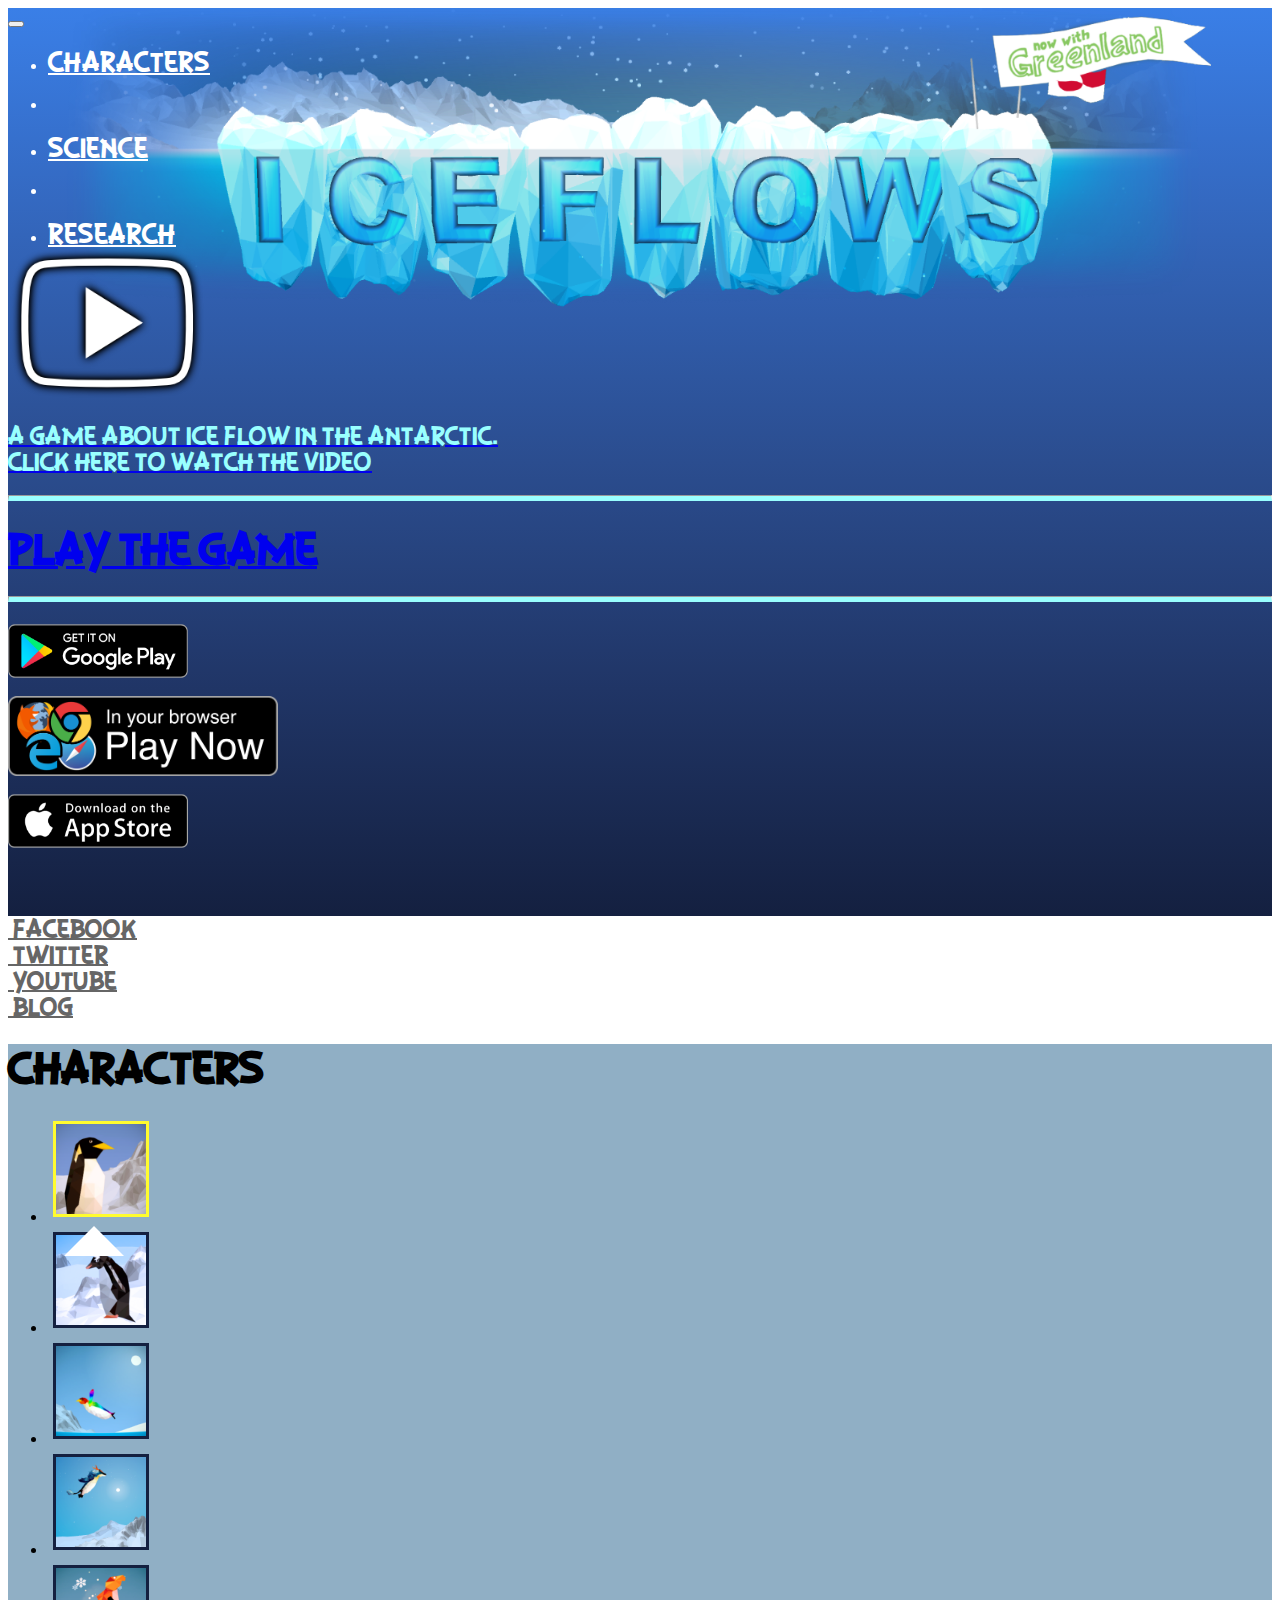
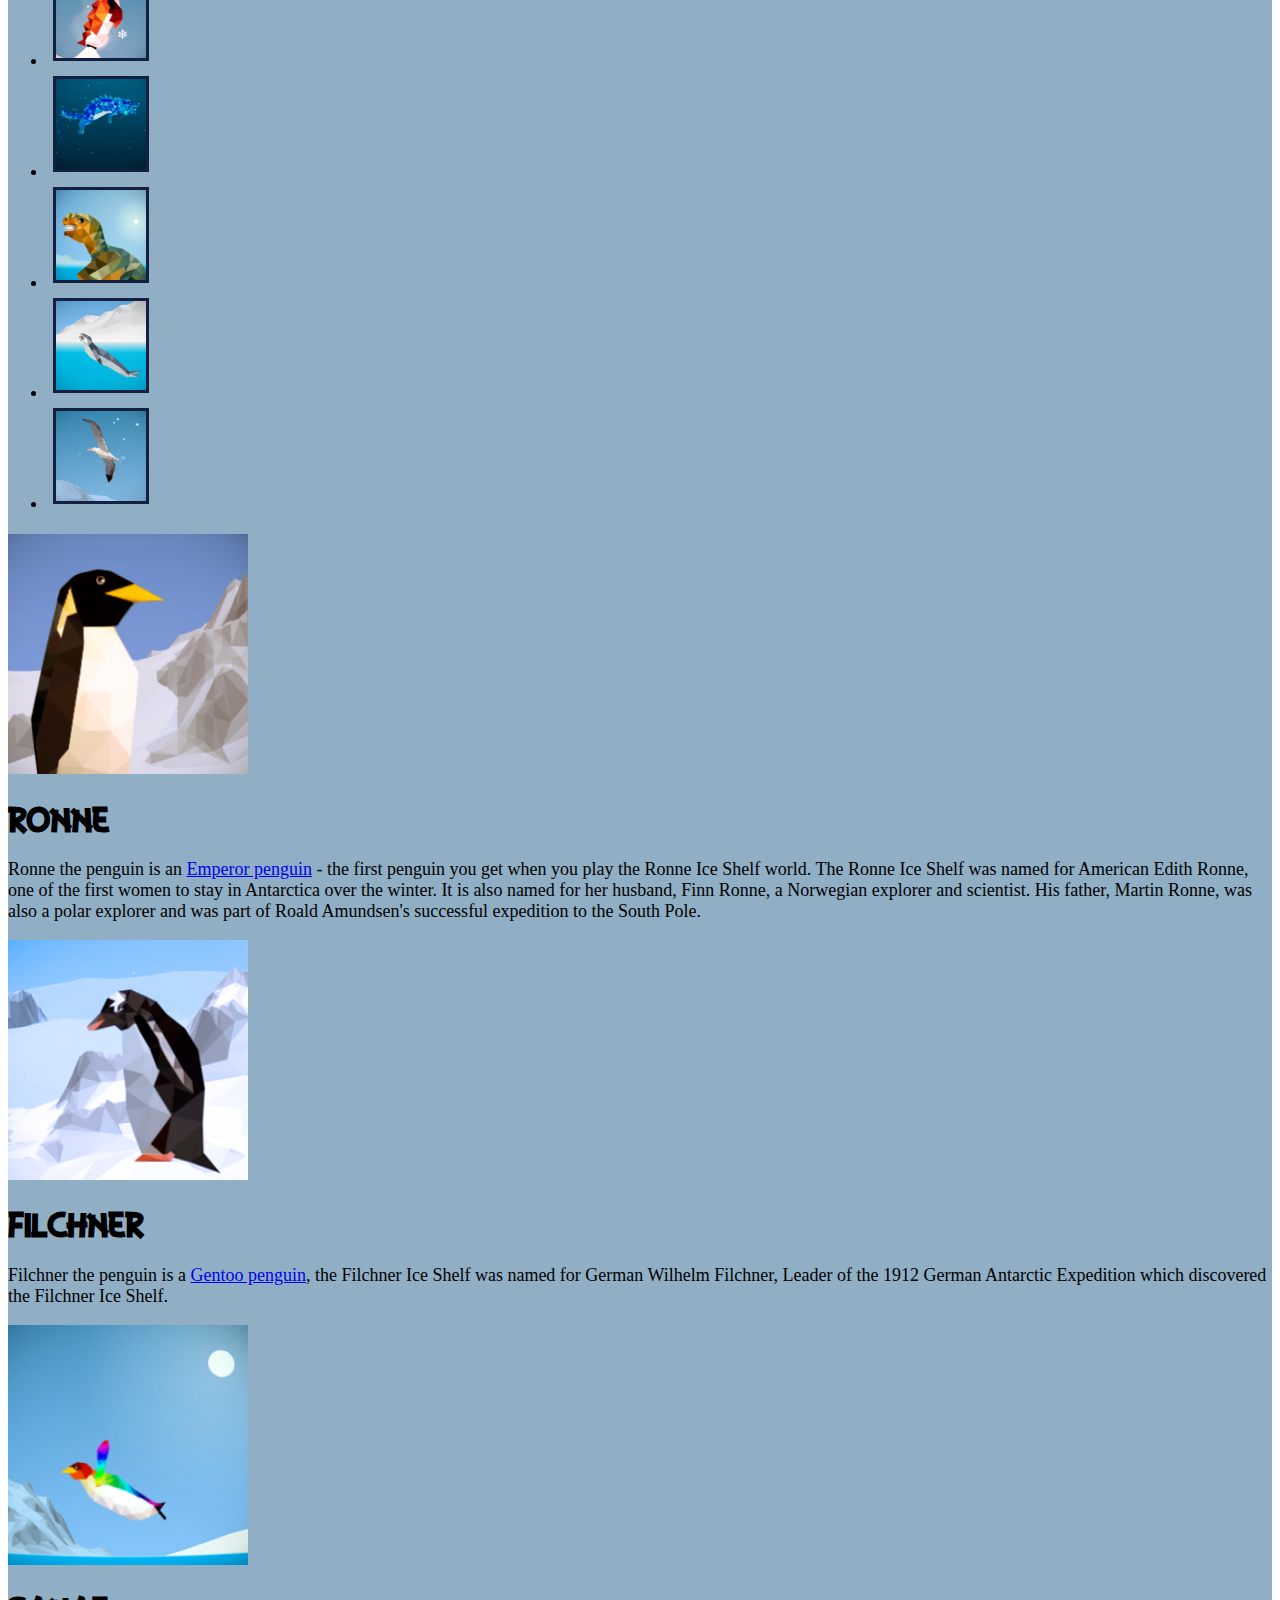
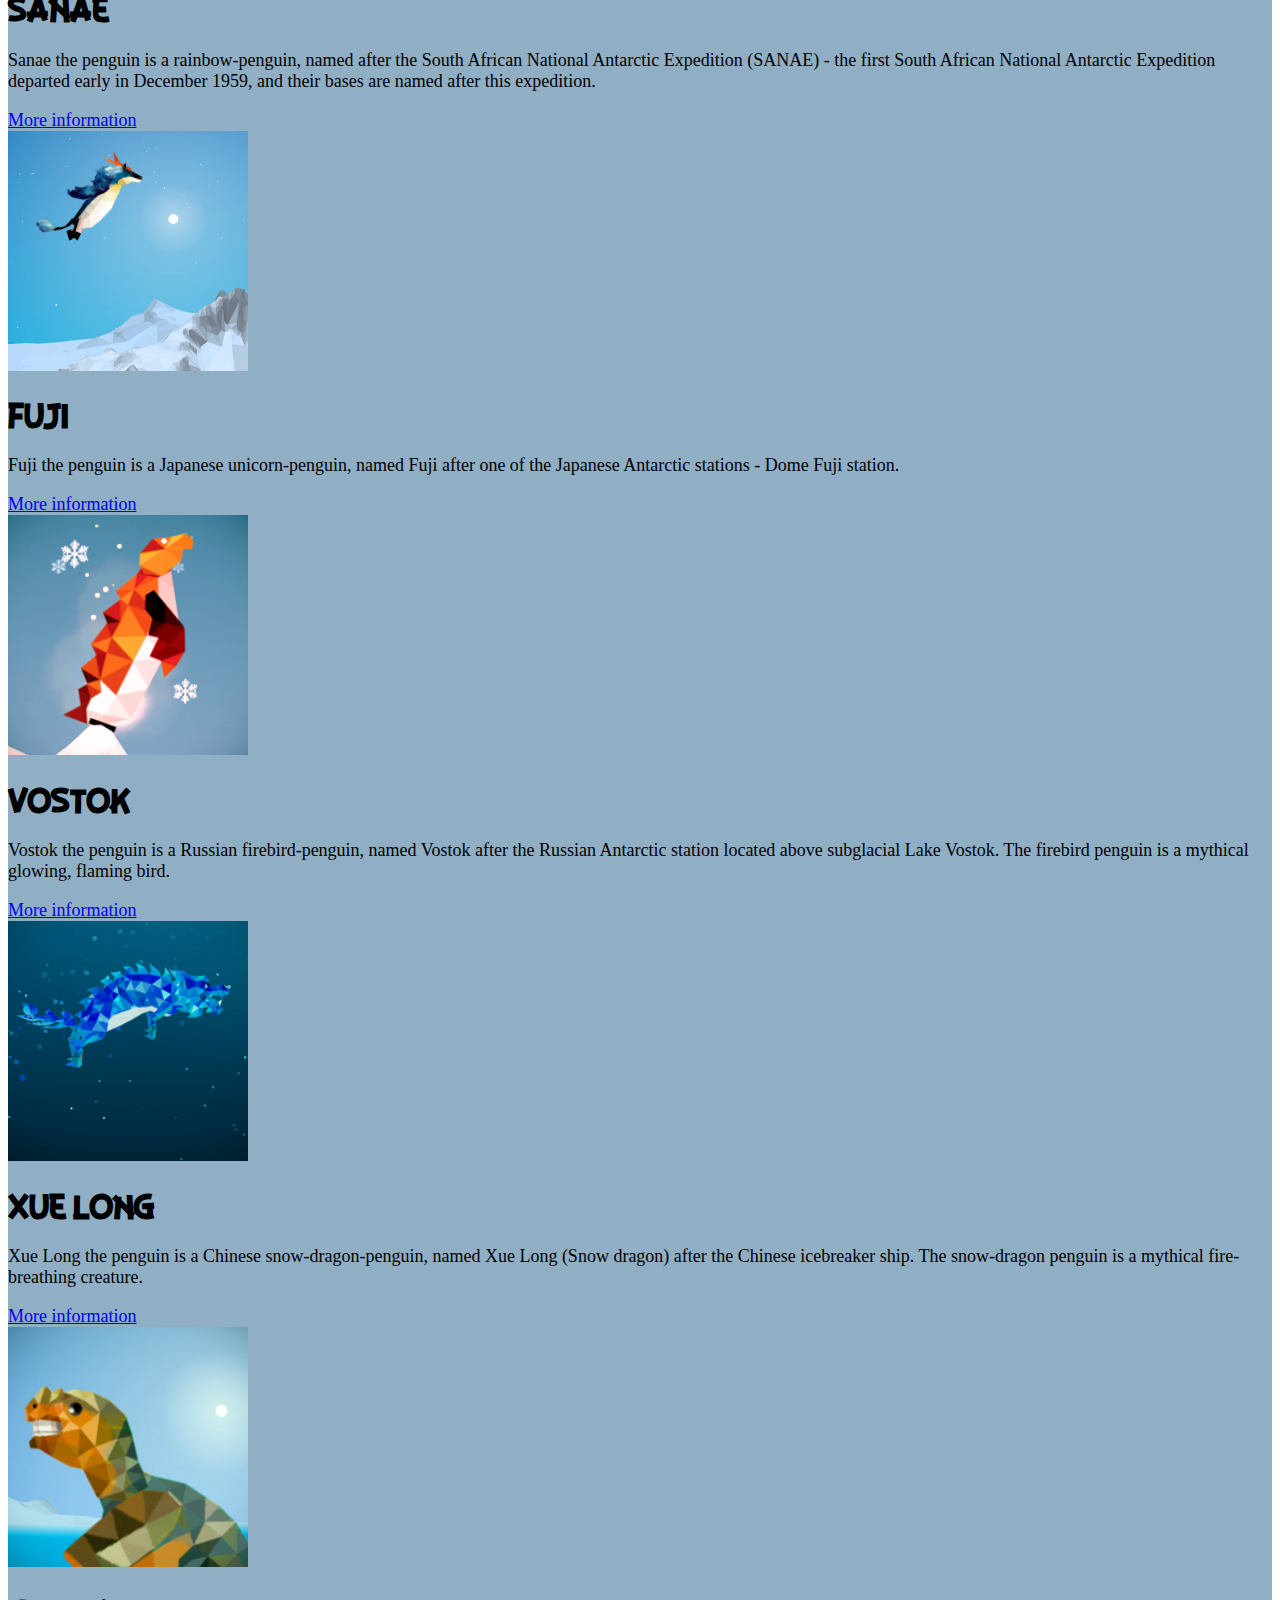
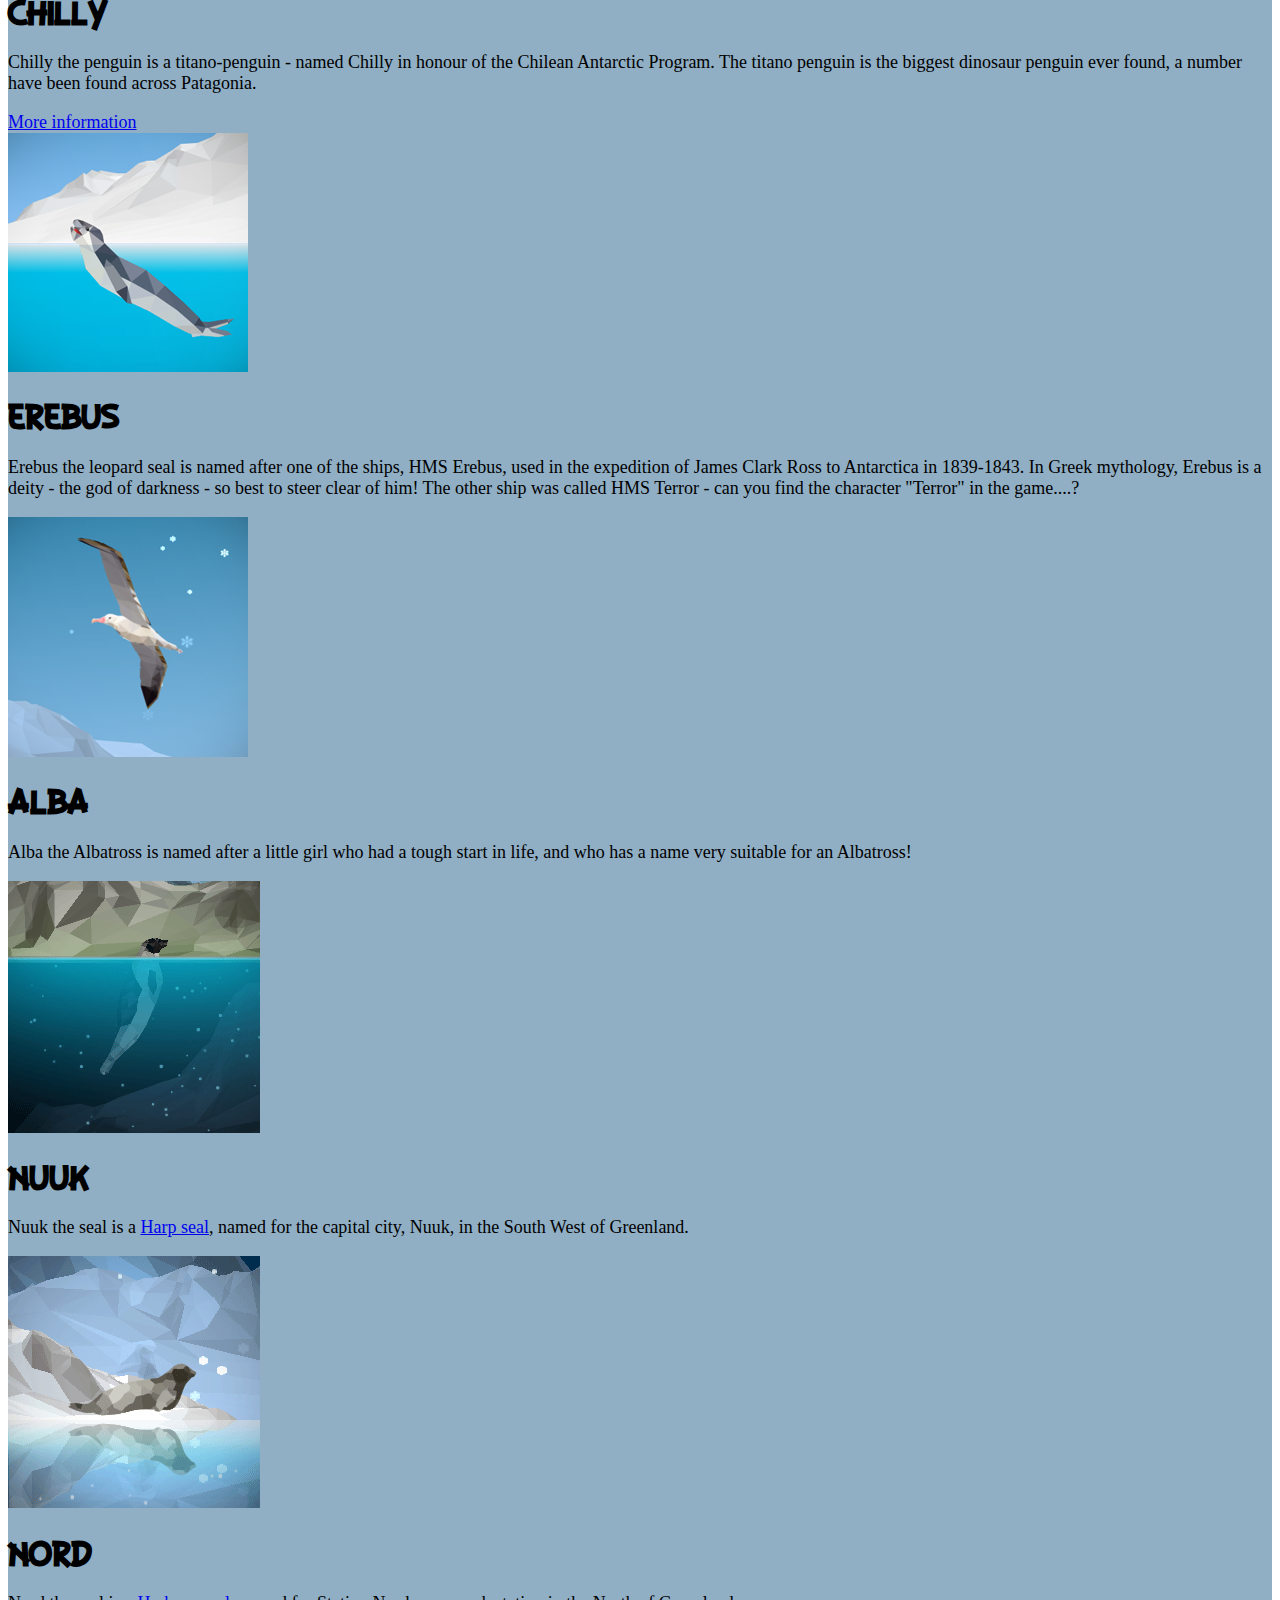
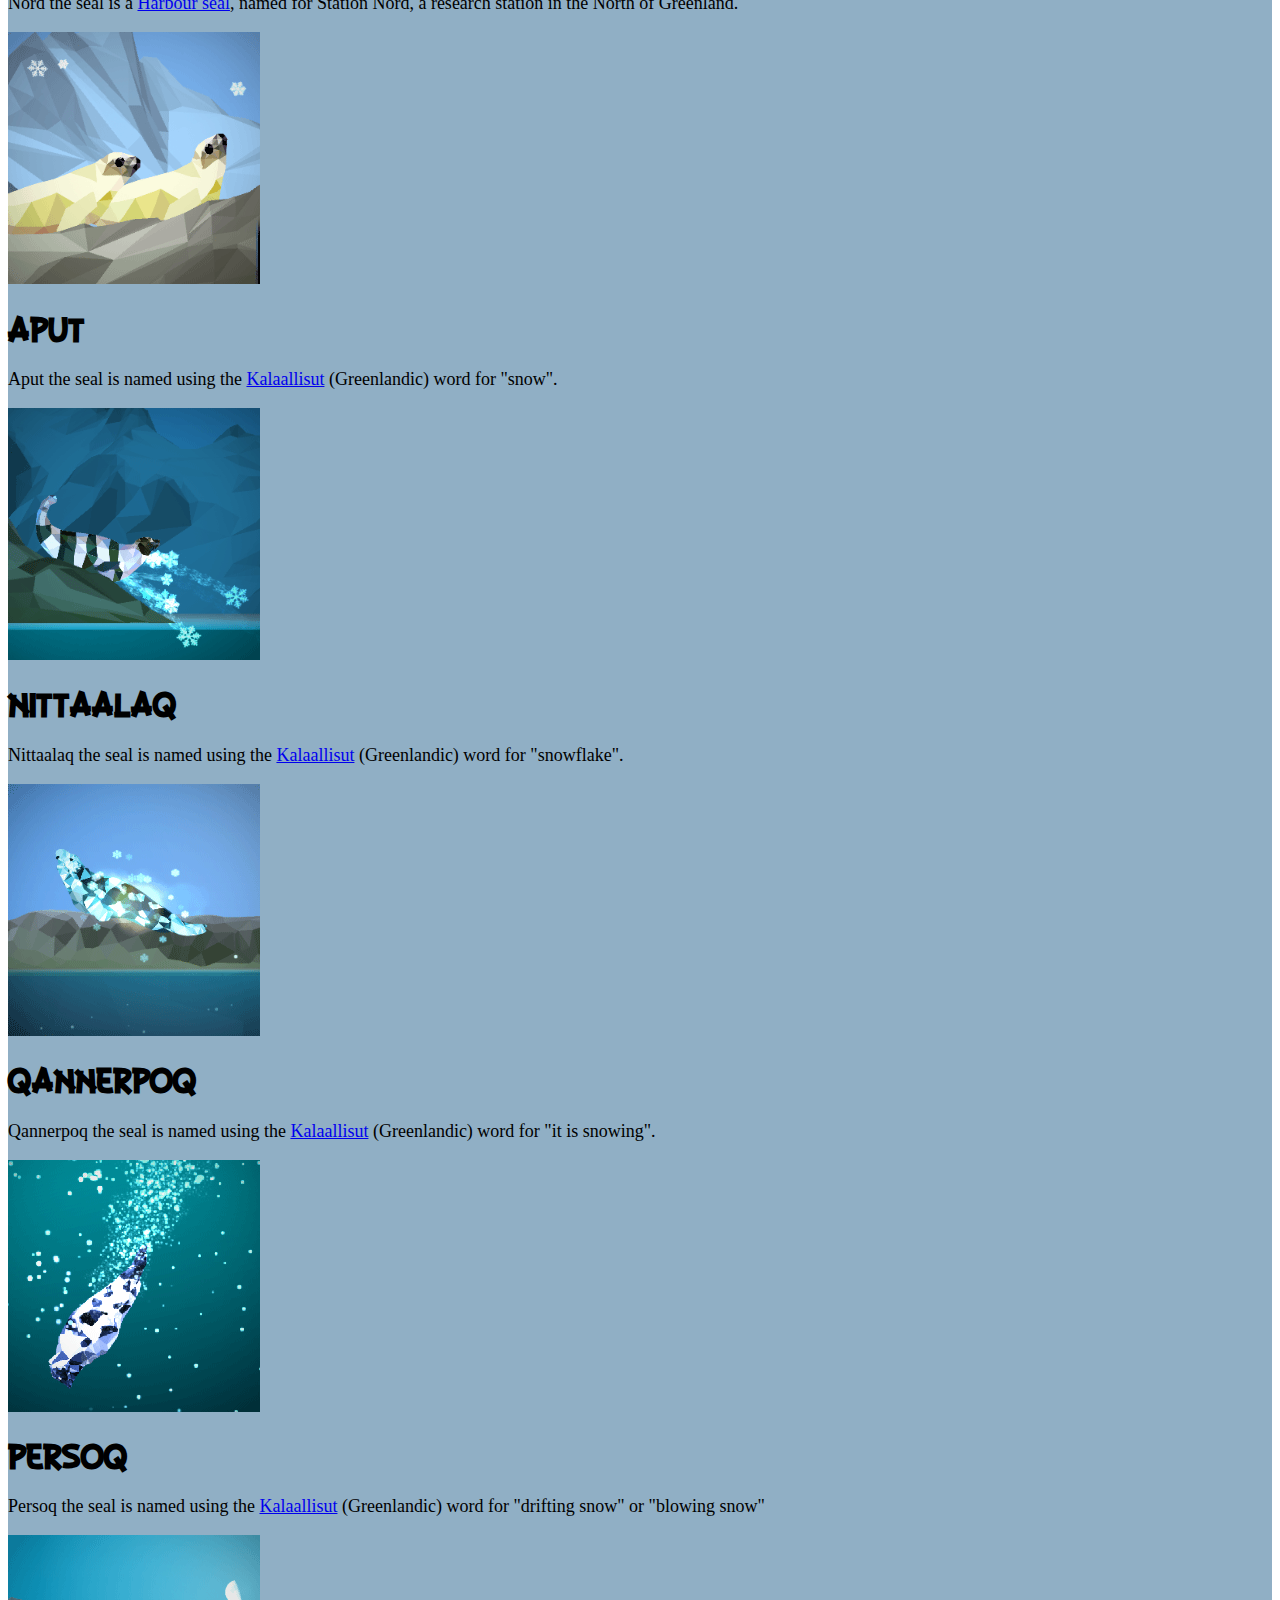
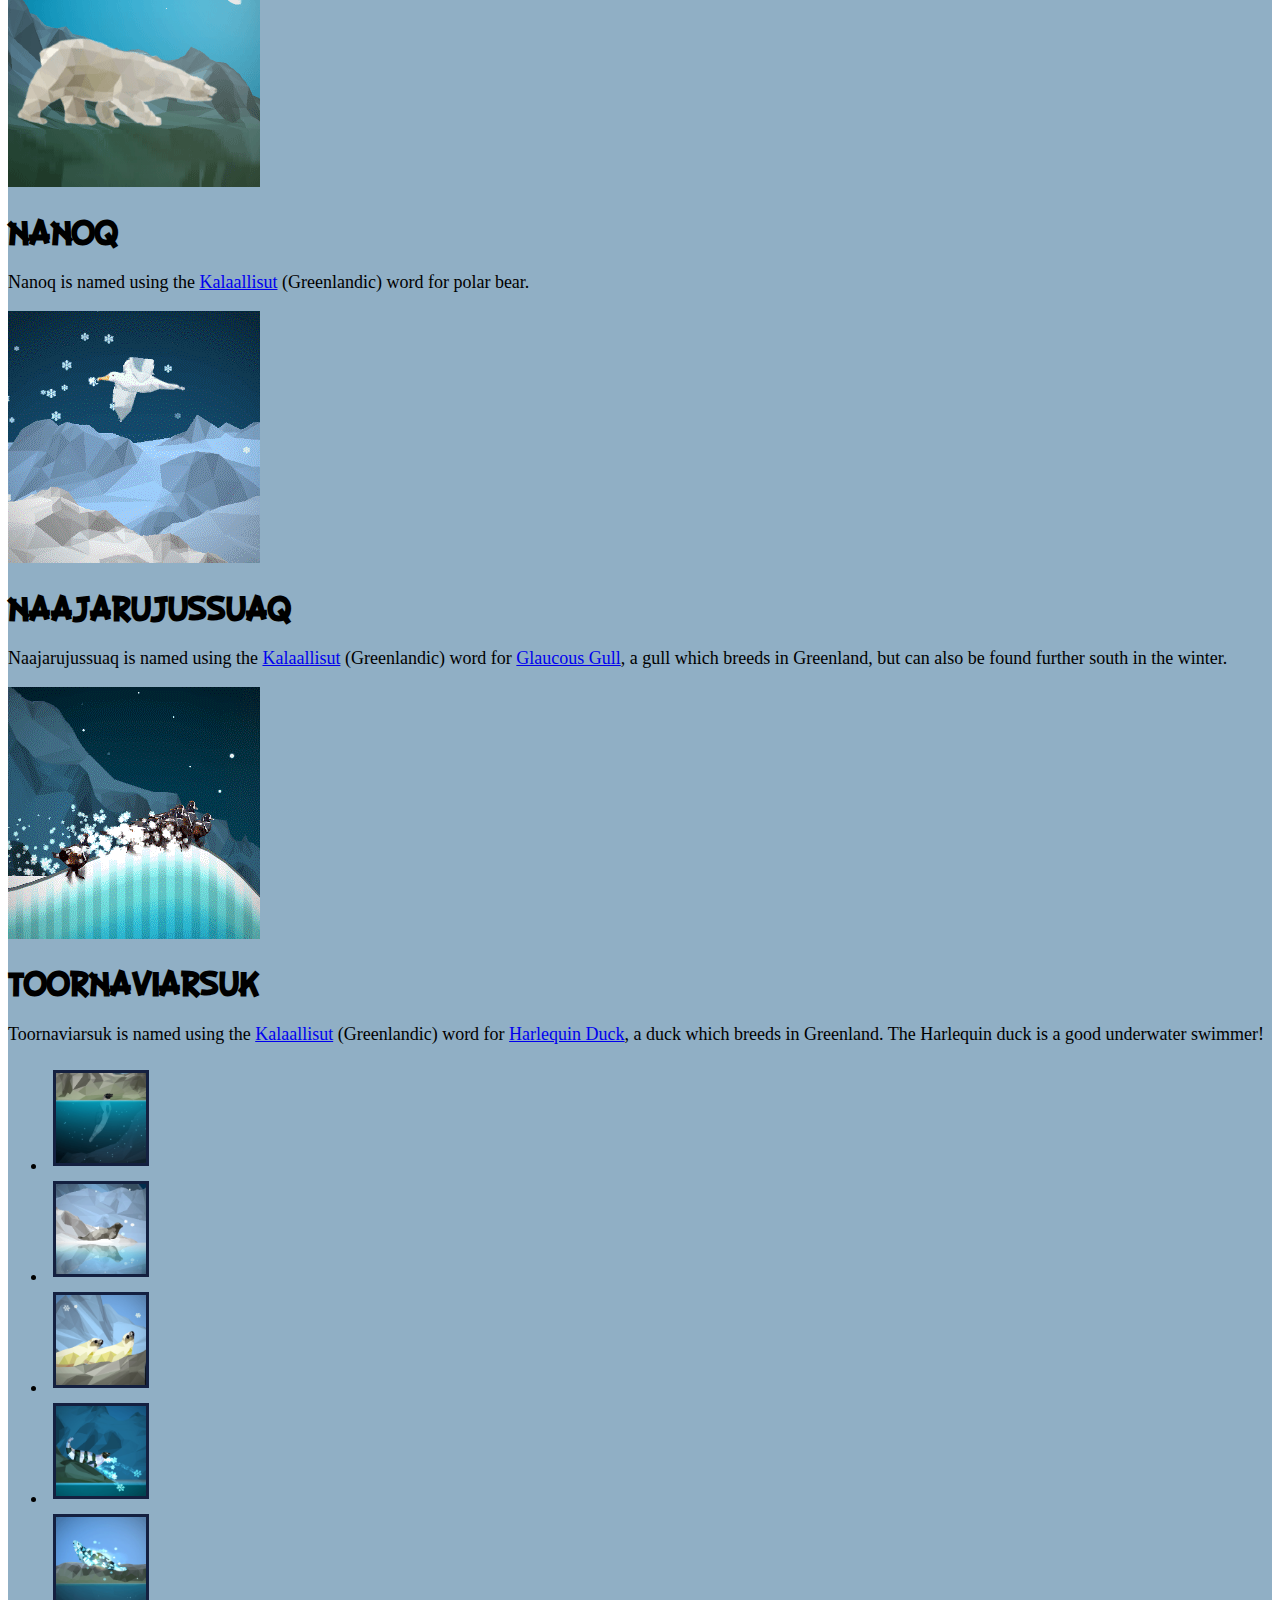
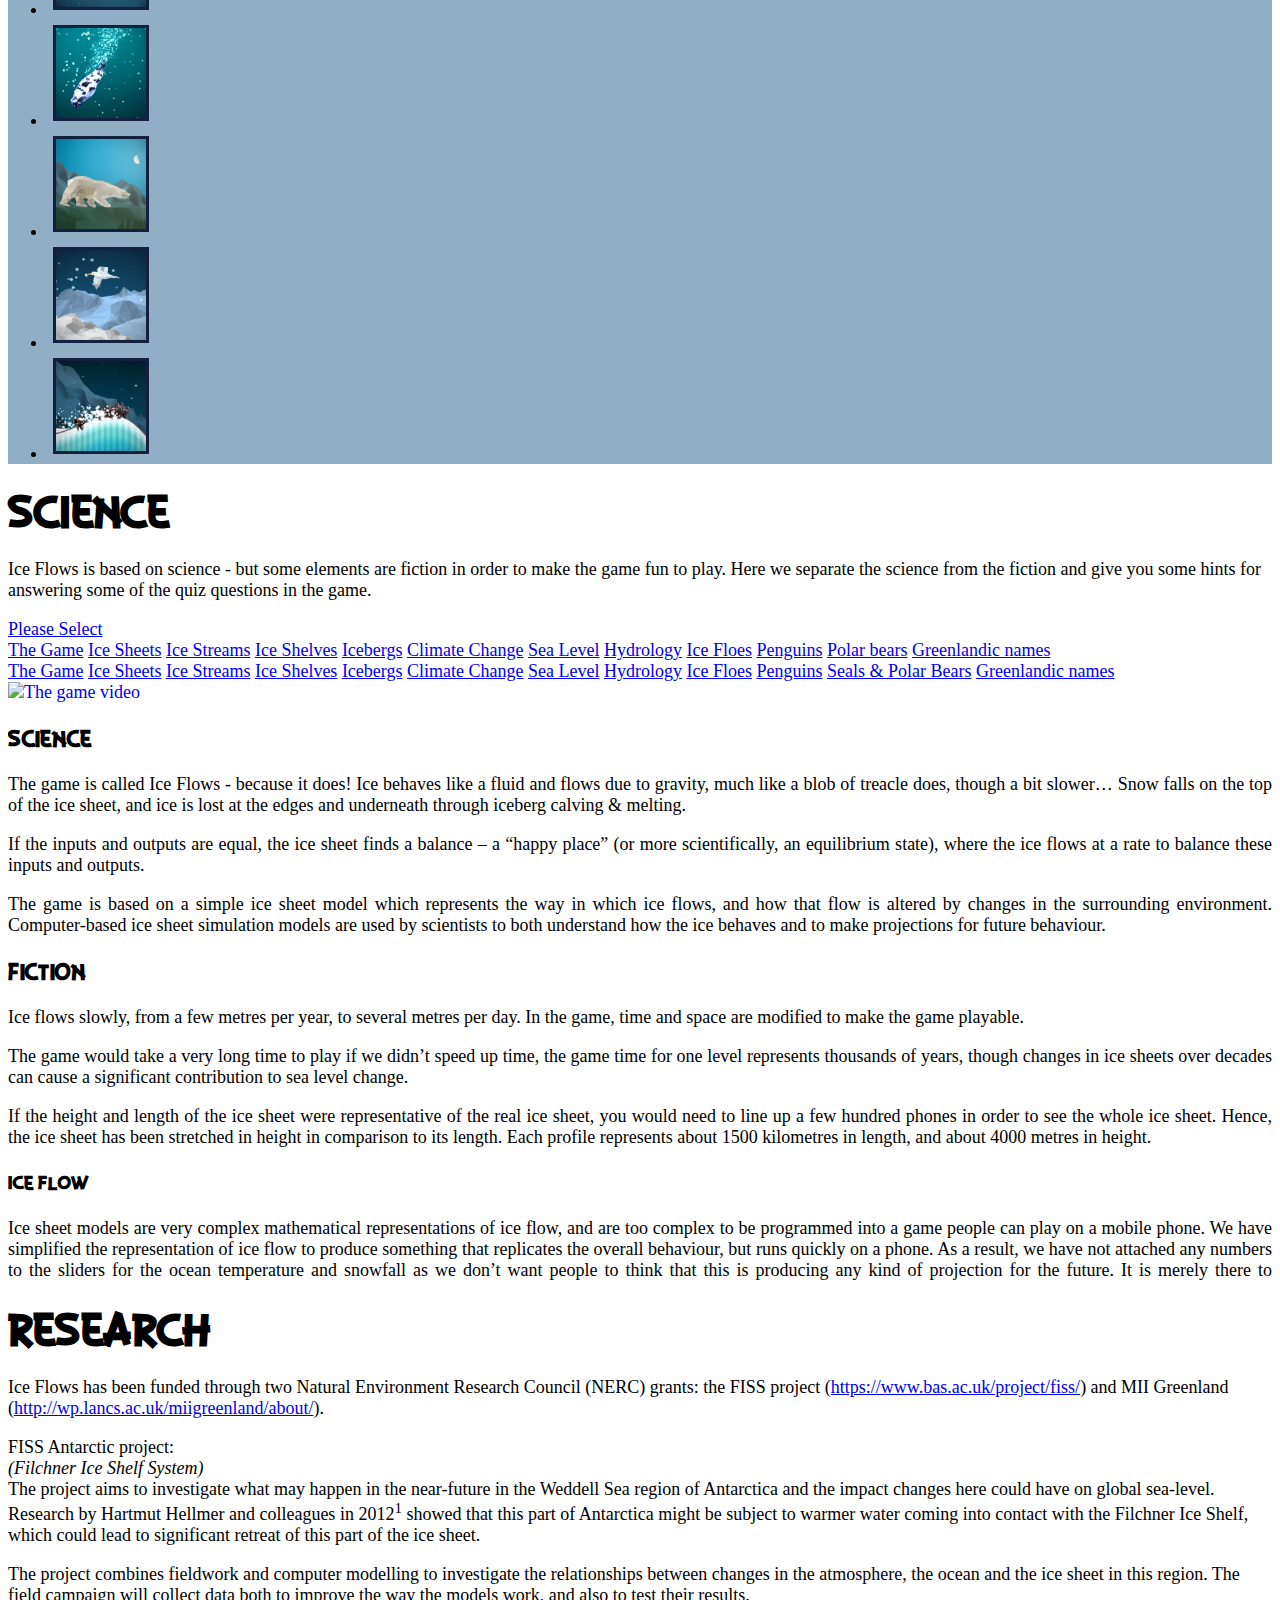
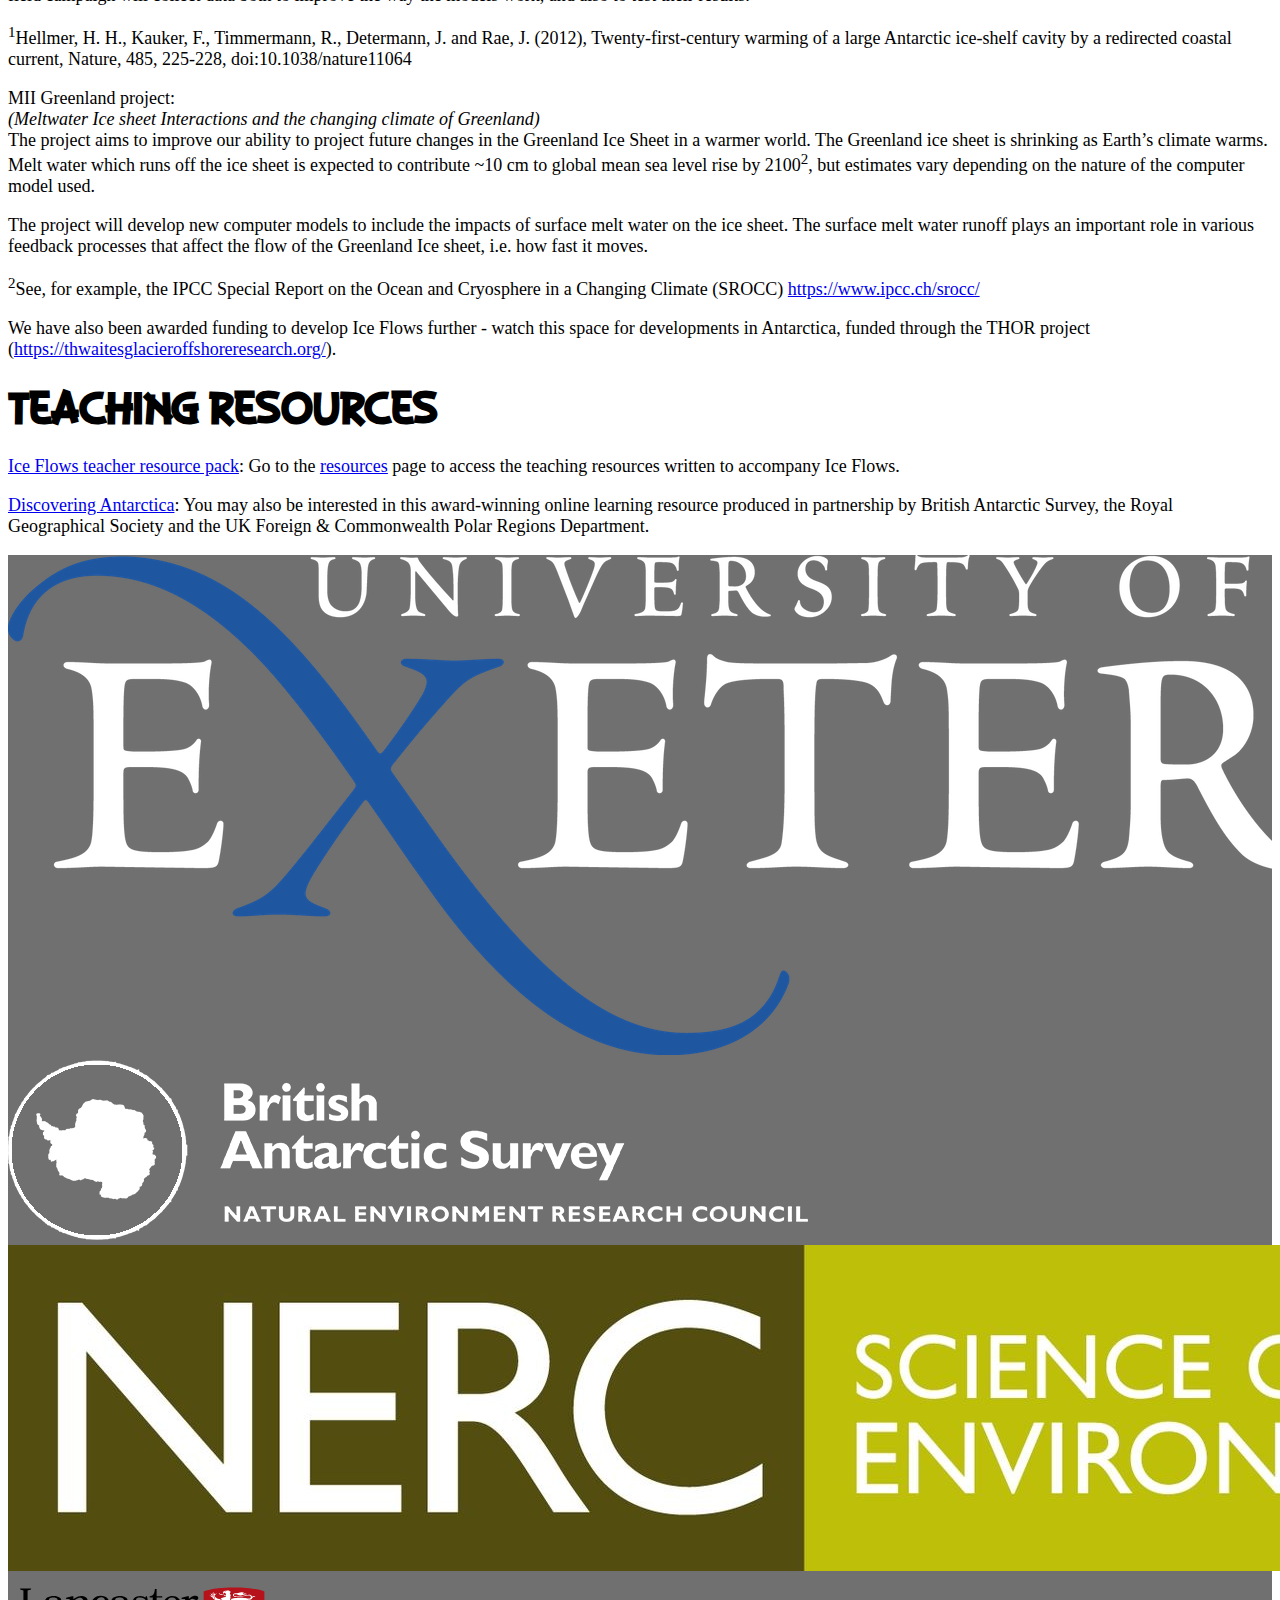
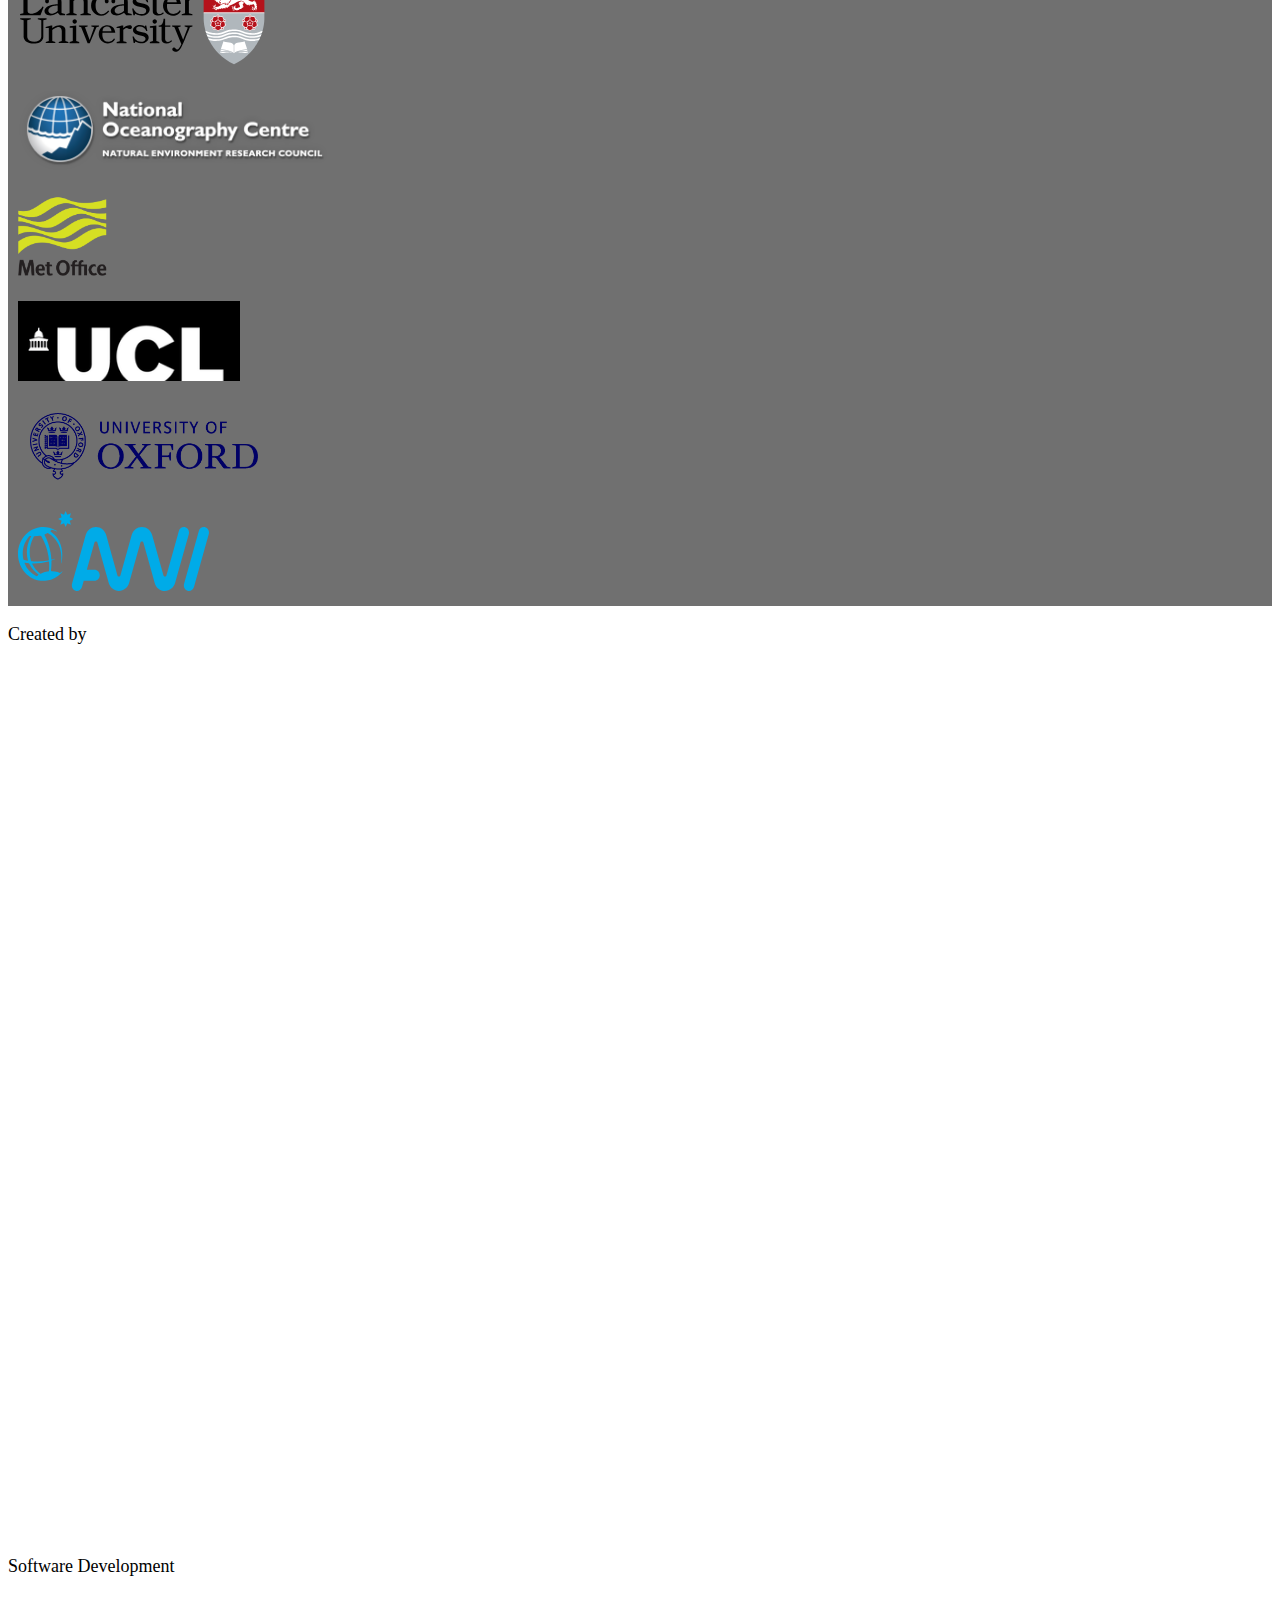
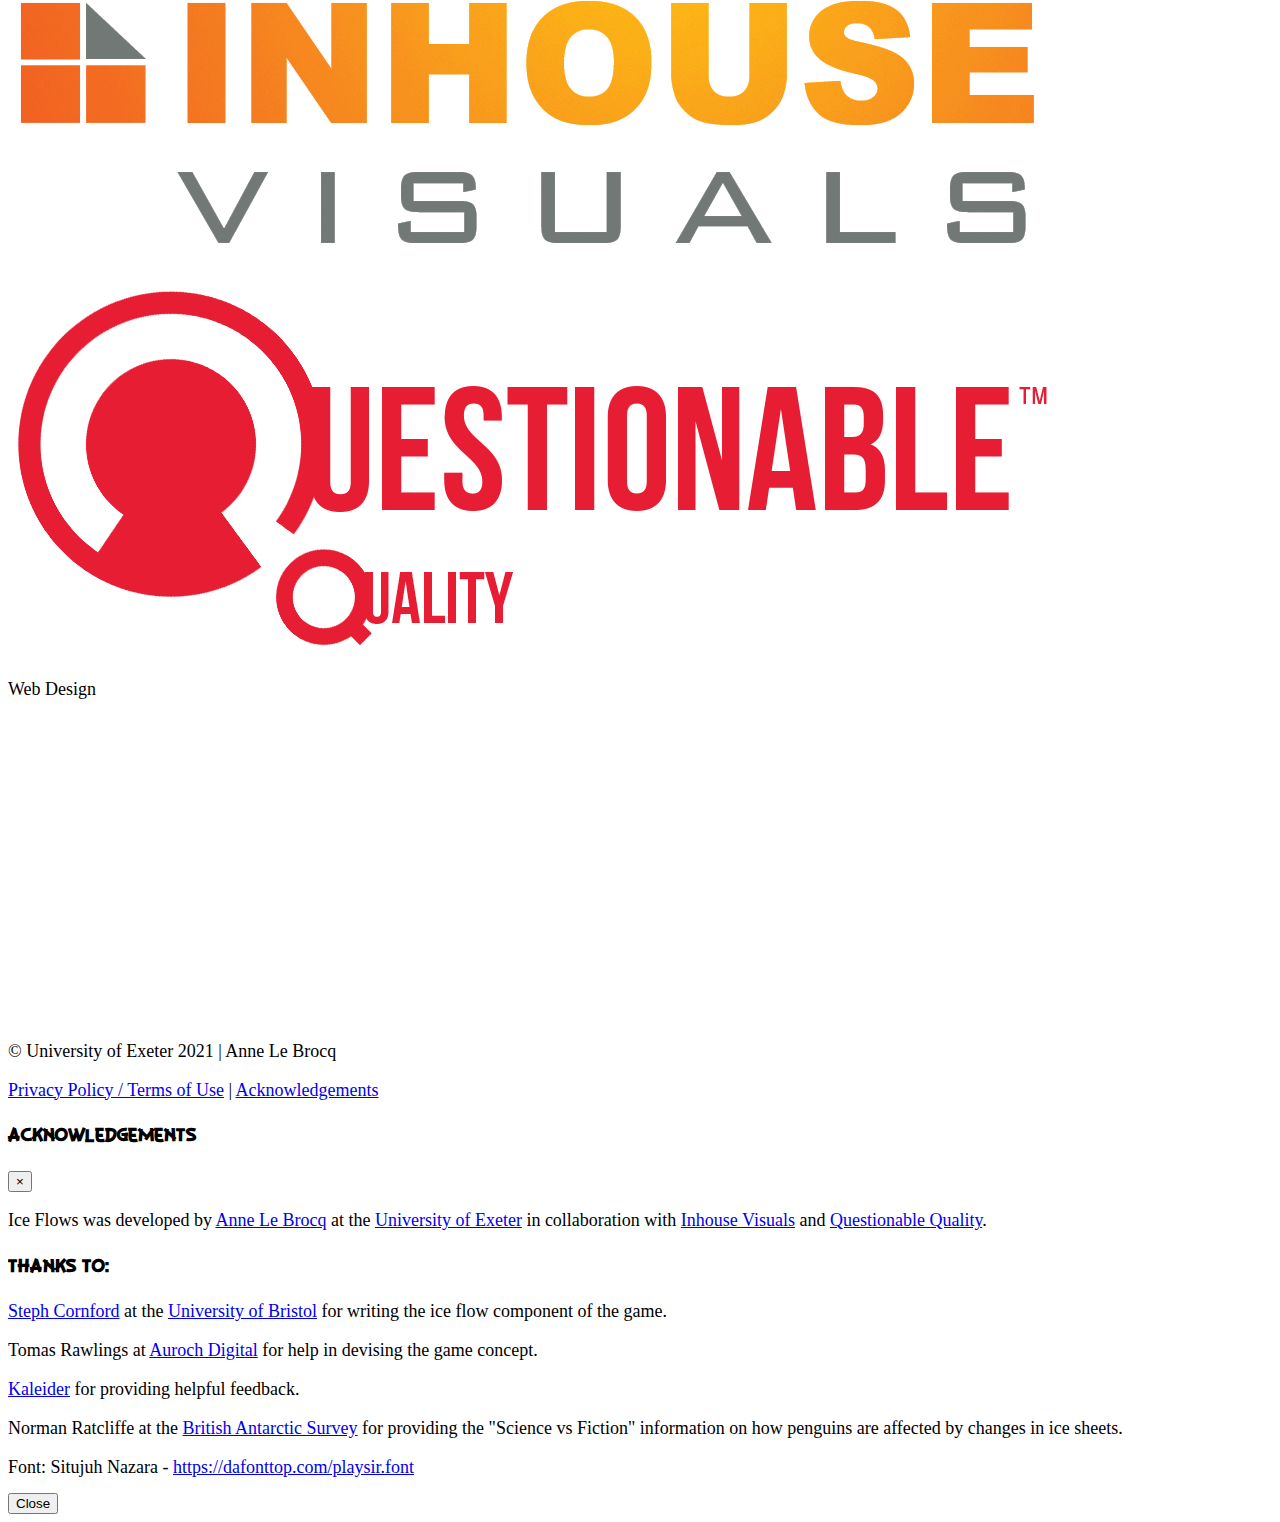
==== commit 022f1b86: "Added seal headshots.  Added text for Seals & Polar Bears.  Added text & image for Hydrology." ====
--- a/index.html
+++ b/index.html
@@ -130,7 +130,7 @@
           </div>
         </nav>
       </div>
-      <img src="images/head.png" class="berg" alt="Ice Flows" />
+      <img src="images/head_greenland.png" class="berg" alt="Ice Flows" />
       <div class="container text-center">
           <div class="video-modal-button">
             <a href="http://www.youtube.com/embed/x3d3GZNwXrE?rel=0&amp;autoplay=1" data-featherlight="iframe" data-featherlight-iframe-frameborder="0" data-featherlight-iframe-allow="autoplay; encrypted-media" data-featherlight-iframe-allowfullscreen="true" data-featherlight-iframe-style="display:block;border:none;height:85vh;width:85vw;">
@@ -345,58 +345,65 @@
 
                       <!-- Nuuk -->
                       <div class="tab-pane" id="char-nuuk" role="tabpanel" aria-labelledby="char-nuuk-tab">
-                        <img class="img-fluid float-left mr-3 rounded" src="images/chars/sealplaceholder.png" alt="Nuuk"/>
+                        <img class="img-fluid float-left mr-3 rounded" src="images/chars/Nuuk.png" alt="Nuuk"/>
                         <h2>Nuuk</h2>
-                        <p>Nuuk the seal is a harp seal and named for the capital city of Greenland in the South West of Greenland.</p>
+                        <p>Nuuk the seal is a <a href="https://en.wikipedia.org/wiki/Harp_seal">Harp seal</a>, named for the capital city, Nuuk, in the South West of Greenland.</p>
                       </div>
 
                       <!-- Nord -->
                       <div class="tab-pane" id="char-nord" role="tabpanel" aria-labelledby="char-nord-tab">
-                        <img class="img-fluid float-left mr-3 rounded" src="images/chars/sealplaceholder.png" alt="Nord"/>
+                        <img class="img-fluid float-left mr-3 rounded" src="images/chars/Nord.png" alt="Nord"/>
                         <h2>Nord</h2>
-                        <p>Nord the seal is a harbour seal and named for Station Nord, a military and research station in the North of Greenland.</p>
+                        <p>Nord the seal is a <a href="https://en.wikipedia.org/wiki/Harbor_seal">Harbour seal</a>, named for Station Nord, a research station in the North of Greenland.</p>
                       </div>
 
                       <!-- Aput -->
                       <div class="tab-pane" id="char-aput" role="tabpanel" aria-labelledby="char-aput-tab">
-                        <img class="img-fluid float-left mr-3 rounded" src="images/chars/sealplaceholder.png" alt="Aput"/>
+                        <img class="img-fluid float-left mr-3 rounded" src="images/chars/Aput.png" alt="Aput"/>
                         <h2>Aput</h2>
-                        <p>Aput the seal is named using the Kalaallisut (Greenlandic) word for "snow".</p>
+                        <p>Aput the seal is named using the <a href="https://oqaasileriffik.gl/en/">Kalaallisut</a> (Greenlandic) word for "snow".</p>
                       </div>
 
                       <!-- Nittaalaq -->
                       <div class="tab-pane" id="char-nittaalaq" role="tabpanel" aria-labelledby="char-nittaalaq-tab">
-                        <img class="img-fluid float-left mr-3 rounded" src="images/chars/sealplaceholder.png" alt="Nittaalaq"/>
+                        <img class="img-fluid float-left mr-3 rounded" src="images/chars/Nittaalaq.png" alt="Nittaalaq"/>
                         <h2>Nittaalaq</h2>
-                        <p>Nittaalaq the seal is named using the Kalaallisut (Greenlandic) word for "snowflake". </p>
+                        <p>Nittaalaq the seal is named using the <a href="https://oqaasileriffik.gl/en/">Kalaallisut</a> (Greenlandic) word for "snowflake". </p>
                       </div>
 
                       <!-- Qannerpoq -->
                       <div class="tab-pane" id="char-qannerpoq" role="tabpanel" aria-labelledby="char-qannerpoq-tab">
-                        <img class="img-fluid float-left mr-3 rounded" src="images/chars/sealplaceholder.png" alt="Qannerpoq"/>
+                        <img class="img-fluid float-left mr-3 rounded" src="images/chars/Qannerpoq.png" alt="Qannerpoq"/>
                         <h2>Qannerpoq</h2>
-                        <p>Qannerpoq the seal is named using the Kalaallisut (Greenlandic) word for "it is snowing".</p>
+                        <p>Qannerpoq the seal is named using the <a href="https://oqaasileriffik.gl/en/">Kalaallisut</a> (Greenlandic) word for "it is snowing".</p>
                       </div>
 
                       <!-- Persoq -->
                       <div class="tab-pane" id="char-persoq" role="tabpanel" aria-labelledby="char-persoq-tab">
-                        <img class="img-fluid float-left mr-3 rounded" src="images/chars/sealplaceholder.png" alt="Persoq"/>
+                        <img class="img-fluid float-left mr-3 rounded" src="images/chars/Persoq.png" alt="Persoq"/>
                         <h2>Persoq</h2>
-                        <p>Persoq the seal is named using the Kalaallisut (Greenlandic) word for "drifting snow" or " blowing snow"</p>
+                        <p>Persoq the seal is named using the <a href="https://oqaasileriffik.gl/en/">Kalaallisut</a> (Greenlandic) word for "drifting snow" or "blowing snow"</p>
                       </div>
 
                       <!-- Nanoq -->
                       <div class="tab-pane" id="char-nanoq" role="tabpanel" aria-labelledby="char-nanoq-tab">
-                        <img class="img-fluid float-left mr-3 rounded" src="images/chars/sealplaceholder.png" alt="Nanoq"/>
+                        <img class="img-fluid float-left mr-3 rounded" src="images/chars/PolarBearb.png" alt="Nanoq"/>
                         <h2>Nanoq</h2>
-                        <p>Nanoq the polar bear is named using the Kalaallisut (Greenlandic) word for polar bear!</p>
+                        <p>Nanoq is named using the <a href="https://oqaasileriffik.gl/en/">Kalaallisut</a> (Greenlandic) word for polar bear.</p>
                       </div>
 
                       <!-- Gull -->
                       <div class="tab-pane" id="char-gull" role="tabpanel" aria-labelledby="char-gull-tab">
-                        <img class="img-fluid float-left mr-3 rounded" src="images/chars/sealplaceholder.png" alt="Gull"/>
-                        <h2>Gull</h2>
-                        <p>text</p>
+                        <img class="img-fluid float-left mr-3 rounded" src="images/chars/Gull.png" alt="Gull"/>
+                        <h2>Naajarujussuaq</h2>
+                        <p>Naajarujussuaq is named using the <a href="https://oqaasileriffik.gl/en/">Kalaallisut</a> (Greenlandic) word for <a href="https://en.wikipedia.org/wiki/Glaucous_gull">Glaucous Gull</a>, a gull which breeds in Greenland, but can also be found further south in the winter.</p>
+                      </div>
+
+                      <!-- Duck -->
+                      <div class="tab-pane" id="char-duck" role="tabpanel" aria-labelledby="char-duck-tab">
+                        <img class="img-fluid float-left mr-3 rounded" src="images/chars/Duck.png" alt="Duck"/>
+                        <h2>Toornaviarsuk</h2>
+                        <p>Toornaviarsuk is named using the <a href="https://oqaasileriffik.gl/en/">Kalaallisut</a> (Greenlandic) word for <a href="https://en.wikipedia.org/wiki/Harlequin_duck">Harlequin Duck</a>, a duck which breeds in Greenland.  The Harlequin duck is a good underwater swimmer!</p>
                       </div>
 
                     </div>
@@ -408,56 +415,63 @@
                   <!-- Nuuk -->
                   <li class="nav-item">
                     <a class="nav-link" id="char-nuuk-tab" data-toggle="pill" href="#char-nuuk" role="tab" aria-controls="char-nuuk" aria-selected="true">
-                      <img class="img-fluid rounded-circle" src="images/chars/sealplaceholder.png" alt="Nuuk">
+                      <img class="img-fluid rounded-circle" src="images/chars/Nuuk.png" alt="Nuuk">
                     </a>
                   </li>
 
                   <!-- Nord -->
                   <li class="nav-item">
                     <a class="nav-link" id="char-nord-tab" data-toggle="pill" href="#char-nord" role="tab" aria-controls="char-nord" aria-selected="false">
-                      <img class="img-fluid rounded-circle" src="images/chars/sealplaceholder.png" alt="Nord">
+                      <img class="img-fluid rounded-circle" src="images/chars/Nord.png" alt="Nord">
                     </a>
                   </li>
 
                    <!-- Aput -->
                   <li class="nav-item">
                     <a class="nav-link" id="char-aput-tab" data-toggle="pill" href="#char-aput" role="tab" aria-controls="char-aput" aria-selected="false">
-                      <img class="img-fluid rounded-circle" src="images/chars/sealplaceholder.png" alt="Aput">
+                      <img class="img-fluid rounded-circle" src="images/chars/Aput.png" alt="Aput">
                     </a>
                   </li>
 
                    <!-- Nittaalaq -->
                   <li class="nav-item">
                     <a class="nav-link" id="char-nittaalaq-tab" data-toggle="pill" href="#char-nittaalaq" role="tab" aria-controls="char-nittaalaq" aria-selected="false">
-                      <img class="img-fluid rounded-circle" src="images/chars/sealplaceholder.png" alt="Nittaalaq">
+                      <img class="img-fluid rounded-circle" src="images/chars/Nittaalaq.png" alt="Nittaalaq">
                     </a>
                   </li>
 
                    <!-- Qannerpoq -->
                   <li class="nav-item">
                     <a class="nav-link" id="char-qannerpoq-tab" data-toggle="pill" href="#char-qannerpoq" role="tab" aria-controls="char-qannerpoq" aria-selected="false">
-                      <img class="img-fluid rounded-circle" src="images/chars/sealplaceholder.png" alt="Qannerpoq">
+                      <img class="img-fluid rounded-circle" src="images/chars/Qannerpoq.png" alt="Qannerpoq">
                     </a>
                   </li>
 
                    <!-- Persoq -->
                   <li class="nav-item">
                     <a class="nav-link" id="char-persoq-tab" data-toggle="pill" href="#char-persoq" role="tab" aria-controls="char-persoq" aria-selected="false">
-                      <img class="img-fluid rounded-circle" src="images/chars/sealplaceholder.png" alt="Persoq">
+                      <img class="img-fluid rounded-circle" src="images/chars/Persoq.png" alt="Persoq">
                     </a>
                   </li>
 
                   <!-- Nanoq -->
                   <li class="nav-item">
                     <a class="nav-link" id="char-nanoq-tab" data-toggle="pill" href="#char-nanoq" role="tab" aria-controls="char-nanoq" aria-selected="false">
-                      <img class="img-fluid rounded-circle" src="images/chars/sealplaceholder.png" alt="Nanoq">
+                      <img class="img-fluid rounded-circle" src="images/chars/PolarBearb.png" alt="Nanoq">
                     </a>
                   </li>
 
                   <!-- Gull -->
                   <li class="nav-item">
                     <a class="nav-link" id="char-gull-tab" data-toggle="pill" href="#char-gull" role="tab" aria-controls="char-gull" aria-selected="false">
-                      <img class="img-fluid rounded-circle" src="images/chars/sealplaceholder.png" alt="Gull">
+                      <img class="img-fluid rounded-circle" src="images/chars/Gull.png" alt="Gull">
+                    </a>
+                  </li>
+
+                  <!-- Duck -->
+                  <li class="nav-item">
+                    <a class="nav-link" id="char-duck-tab" data-toggle="pill" href="#char-duck" role="tab" aria-controls="char-duck" aria-selected="false">
+                      <img class="img-fluid rounded-circle" src="images/chars/Duck.png" alt="Duck">
                     </a>
                   </li>
                  
@@ -511,7 +525,7 @@
                   <a href="#sci-h" aria-controls="sci-h" id="sci-h-tab" aria-selected="false" data-toggle="pill" role="tab" class="list-group-item list-group-item-action dropdown-sci">Hydrology</a>
                   <a href="#sci-i" aria-controls="sci-i" id="sci-i-tab" aria-selected="false" data-toggle="pill" role="tab" class="list-group-item list-group-item-action dropdown-sci">Ice Floes</a>
                   <a href="#sci-j" aria-controls="sci-j" id="sci-j-tab" aria-selected="false" data-toggle="pill" role="tab" class="list-group-item list-group-item-action dropdown-sci">Penguins</a>
-                  <a href="#sci-k" aria-controls="sci-k" id="sci-k-tab" aria-selected="false" data-toggle="pill" role="tab" class="list-group-item list-group-item-action dropdown-sci">Polar Bears</a>
+                  <a href="#sci-k" aria-controls="sci-k" id="sci-k-tab" aria-selected="false" data-toggle="pill" role="tab" class="list-group-item list-group-item-action dropdown-sci">Seals & Polar Bears</a>
                   <a href="#sci-l" aria-controls="sci-l" id="sci-l-tab" aria-selected="false" data-toggle="pill" role="tab" class="list-group-item list-group-item-action dropdown-sci border-bottom">Greenlandic names</a>
                 </div>
               </div>
@@ -611,8 +625,8 @@
                     </div>
                   </div>
 
-                   <!-- Ice Streams -->
-                   <div id="sci-c" aria-labelledby="sci-c-tab" role="tabpanel" class="tab-pane">
+                  <!-- Ice Streams -->
+                  <div id="sci-c" aria-labelledby="sci-c-tab" role="tabpanel" class="tab-pane">
                       <div class="container-fluid">
                       
                           <a href="http://www.youtube.com/embed/jI_TY1n7t_M?rel=0&amp;start=151&amp;autoplay=1" 
@@ -649,10 +663,10 @@
                         </div>
 
                       </div>
-                    </div>
+                  </div>
                                         
-                    <!-- Ice Shelves -->
-                    <div id="sci-d" aria-labelledby="sci-d-tab" role="tabpanel" class="tab-pane">
+                  <!-- Ice Shelves -->
+                  <div id="sci-d" aria-labelledby="sci-d-tab" role="tabpanel" class="tab-pane">
                         <div class="container-fluid">
                       
                             <a href="http://www.youtube.com/embed/q92iw71DaCQ?rel=0&amp;autoplay=1" 
@@ -694,10 +708,10 @@
                           </div>
                     
                         </div>
-                      </div>
-
-                    <!-- Icebergs -->
-                    <div id="sci-e" aria-labelledby="sci-e-tab" role="tabpanel" class="tab-pane">
+                  </div>
+
+                  <!-- Icebergs -->
+                  <div id="sci-e" aria-labelledby="sci-e-tab" role="tabpanel" class="tab-pane">
                       <div class="container-fluid">
 
                         <a href="http://www.youtube.com/embed/sAQH2qC5Fo0?rel=0&amp;autoplay=1" 
@@ -736,11 +750,11 @@
                           </div>
                         </div>
                       </div>
-                    </div>
+                  </div>
 
                   <!-- Climate Change -->
                   <div id="sci-f" aria-labelledby="sci-f-tab" role="tabpanel" class="tab-pane">
-                      <div class="container-fluid">
+                    <div class="container-fluid">
                       
                           <a href="http://www.youtube.com/embed/bU0qmgykpU4?rel=0&amp;autoplay=1" 
                             data-featherlight="iframe" 
@@ -752,7 +766,7 @@
                             <div class="img-youtube py-3">
                             <img src="http://img.youtube.com/vi/bU0qmgykpU4/maxresdefault.jpg" class="img-fluid border-bottom" alt="The game video" />
                             </div> 
-                      </a>
+                          </a>
 
                       <div class="row p-2">                      
                         <div class="col-lg-6">
@@ -827,21 +841,31 @@
                           </div>
                         </div>
                       </div>
-                    </div>
+                  </div>
 
                   <!-- Hydrology -->
                   <div id="sci-h" aria-labelledby="sci-h-tab" role="tabpanel" class="tab-pane">
                       <div class="container p-2">
-                       
+                          <div class="img-youtube py-3">
+                          <img src="images/bonus_level.png" class="img-fluid border-bottom" alt="The bonus level" />
+                          </div> 
                         <div class="row p-2">
                           <div class="col-lg-6">
                               <h4><i class="fas fa-flask"></i> Science</h4> 
-                              <p> </p>
+                              <p>In Greenland, air temperatures in the summer are often above freezing, so the surface of the ice sheet melts.  The temperatures are highest at the lower elevations and get colder as you go up in elevation. </p>
+                              <p>Where the temperatures are above freezing, the melt water forms streams, rivers and lakes on the top of the ice sheet.  As lakes form in the dips in the ice sheet surface, the weight of the water forces cracks to open, and the lakes and streams drain through the ice to the base of the ice sheet.  These vertical drainage channels are called “moulins”, the French word for “mill”, which is why the target in the bonus level is a water wheel!</p>
+                              <p>The water at the base of the ice sheet then affects how fast the ice flows.  This is a very complex process and is still being investigated to fully understand what it might mean for a warmer world under climate change. </p>
+                              <p>At the beginning of the summer melt season, the water system at the base of the ice sheet is not very efficient at draining the melt water, and covers a lot of the ice sheet area.  As more water is added to the system at the start of summer, the water pressure rises and reduces the friction between the base of the ice and the bedrock beneath.  The ice flow speeds up.</p>
+                              <p>As the summer season progresses, the water system at the base of the ice becomes more efficient at draining the water.  A network of channels forms and the water mainly flows in these channels.  This means there is less area where the water is able to reduce friction at the base.  The ice flow slows again before the cycle begins again the next summer.</P>
+                              <p>Under climate change, the summer melt season will be longer and affect higher elevations.  This will mean there will be more melt water available.  It is still uncertain whether this will cause an overall speed up or slow down of the ice flow.  Faster ice flow means more ice is transferred to the melt zone more quickly and the ice sheet will retreat faster. </p>
+                              <p>Some small areas around the edge of the Antarctic ice sheet melt a little at the surface, but it doesn’t have much of an effect on the ice sheet at the moment.  This is likely to increase under climate change in the future.  It is possible, therefore, that some areas may experience the processes currently occurring in Greenland.</p>
                           </div>
                           
                           <div class="col-lg-6 border-left">
                               <h4><i class="fas fa-magic"></i> Fiction</h4>
-                              <p> </p>
+                              <p>In the bonus level, the ice doesn’t flow, it is effectively a snapshot of the ice sheet in time.  This is because the ice flow is slow compared to the water flow, and the ice wouldn’t change much over water flow timescales shown in the bonus level.  The bonus level aims to demonstrate how the ice sheet starts to melt at the surface at higher elevations as the temperature increases – and how lakes form and drain.</p>
+                              <p>For the gameplay, the moulins close again once the lake has drained, so more ducks can gather.  In reality, the moulin will likely stay open for the summer melt season with a stream draining through it from the surface to the base of the ice sheet.  The moulins will then close over the winter as the ice flows to close up the crack.</p>
+                              <p>The lakes also usually only freeze over the winter season when the temperatures fall low enough.</p>
                           </div>
                         </div>
                       </div>
@@ -910,7 +934,9 @@
                               <p>It is not the case that shrinking ice sheets are good for penguins because they can get to fish under the ice shelf. Fish are not generally found underneath ice shelves, the penguins in reality feed under the sea ice (see Science section above). </p>
                               <hr/>
                               <h4><i class="fas fa-info-circle"></i> More information</h4>
-                              <a target="_blank" href="https://www.bas.ac.uk/about/antarctica/wildlife/penguins/">British Antartic Survey - Penguins</a>
+                              <a target="_blank" href="https://www.bas.ac.uk/about/antarctica/wildlife/penguins/">British Antartic Survey - Penguins</a></p>
+                              <h6>Thanks to </h6>
+                              <p>Norman Ratcliffe at the British Antarctic Survey for providing this information on how penguins are affected by changes in ice sheets. </p>
                           </div>
                         </div>
                       </div>
@@ -923,11 +949,30 @@
                         <div class="row p-2">
                           <div class="col-lg-6">
                               <h4><i class="fas fa-flask"></i> Science</h4> 
-                              <p></p>
+                              <p>There are no penguins in the Arctic! Instead, the word Arctic comes from the word Arktos, Greek for bear (so this means the Antarctic is the “opposite of the bear”).  The Greenland world in Ice Flows has seals and polar bears instead of seals & penguins. </p>
+                              <p>Similar to the Antarctic world, the role of the animals in the game is very much focussed around the game play, so should not be considered an accurate portrayal of how seals and polar bears behave, and how they might be affected by changes in sea ice! See the sections below for more information.</p>
+                                <h5>Seal behaviour</h5>
+                                  <p>There are a number of species of seal living, feeding and breeding around the coast of Greenland -  these include ringed, bearded, harp, hooded and harbour seals.  They feed on many species of fish and crustaceans in the ocean, sometimes diving to depths of 100s of metres.  </p>
+                                  <p>Most arctic seals depend on sea ice (the metres thick frozen surface of the ocean) for hunting & breeding, rather than the land.  Harp seals live at the ice edge all year, whereas ringed seals can be found away from the ice edge, scratching through the sea ice to create breathing holes.  Many seals give birth to their pups on the sea ice, or they create snow caves under the sea ice.</p>
+                                <h5>Polar bear behaviour</h5>
+                                  <p>Polar bears spend the winter on the sea ice hunting seals, their main source of food.  During the summer when the sea ice melts, they either travel with the sea ice edge or come ashore onto the land.  Their main prey, ringed seals, are rarely found on land and are difficult to catch in open water, so the sea ice is incredibly important to the polar bears.</p>
+                                  <p>As the ringed seals create breathing holes in the sea ice, the polar bears find these holes and then wait quietly until a seal appears to take a breath.  The breeding season for ringed seal pups is also a bumper feeding time for the polar bears on the sea ice.  Polar bears sometimes find alternative food sources either on land, such as vegetation or bird eggs, or in the ocean, including dead whale remains, but mainly rely on ringed and bearded seals as their source of food.</p>
+                                <h5>Polar bears & climate change</h5>
+                                  <p>As the sea ice is so important for both seals and polar bears in the Arctic, any change in climate which affects the sea ice extent will affect their feeding and breeding behaviour.  A decrease or early melting of the sea ice would threaten the new-born seal pups on the ice.  The pups need time to wean and lose their warm, but not waterproof, new-born coat before they are able to enter the water and swim.</p>  
+                                  <p>As the polar bears mainly hunt seals using the sea ice, they would be doubly impacted by a loss of their main hunting ground, and a likely decrease in the number of their prey. </p>
+                                  <p>Sea ice extent has overall been decreasing in the Arctic since satellites measurements began, with a record minimum in summer 2012.  Once sea-ice free periods become greater than the polar bear’s capacity to go without food, then they are unlikely to survive in large numbers.</p>
                           </div>
                           <div class="col-lg-6 border-left">
                               <h4><i class="fas fa-magic"></i> Fiction</h4>
-                              <p> </p>
+                              <p>Most of the seal & polar bear behaviour in the game is based on fiction, in order to generate the game play – there’s a clue with the “land fish”! The only reality is that seals eat fish, and polar bears eat seals.</p>
+                              <p>Seals & polar bears do not tend to go too far inland on an ice sheet as they need to be close to the ocean & sea ice to feed, so they are not generally found flowing along on top of ice sheets.  Polar bears also don’t hunt seals in open waters of the ocean or on the land, the seals are faster swimmers than the polar bears so are difficult to catch once they are in the water.</p>
+                              <p>For more information visit:<br>
+                                <a href="https://polarbearsinternational.org/">https://polarbearsinternational.org/</a><br>
+                                <a href="https://visitgreenland.com/wildlife-in-greenland/seals/">https://visitgreenland.com/wildlife-in-greenland/seals/</a><br>
+                                <a href="https://nsidc.org/cryosphere/seaice/environment/wildlife.html">https://nsidc.org/cryosphere/seaice/environment/wildlife.html</a></p>
+
+                              <h6>Thanks to </h6>
+                              <p>Kristin Laidre at the University of Washington for advice on this text.</p>
                           </div>
                         </div>
                       </div>
@@ -935,21 +980,20 @@
 
                   <!-- Greenlandic Names -->
                   <div id="sci-l" aria-labelledby="sci-l-tab" role="tabpanel" class="tab-pane">
-                     <div class="container p-2">
-                       
+                     <div class="container-fluid">
+                        <br>
+                        <h4>Greenlandic names</h4> 
+                        <p>The official language of Greenland is Kalaallisut, the West Greenlandic dialect, regulated by the Language Secretariat of Greenland: <a href="https://oqaasileriffik.gl/en/">https://oqaasileriffik.gl/en/</a><p>
+
                         <div class="row p-2">
                           <div class="col-lg-6">
-                              <h4>Greenlandic names</h4> 
-                              <p>The official language of Greenland is Kalaallisut, the West Greenlandic dialect, regulated by the Language Secretariat of Greenland:<br> <a href="https://oqaasileriffik.gl/en/">https://oqaasileriffik.gl/en/</a>.<p>
-
                               <h5>Character names</h5>
-                              <p>In Antarctica we gave the penguins international characters and names to reflect the international nature of the scientific community who work in Antarctica. However, in Greenland, we wanted the characters to respect the local language and culture, so we have either used the Kalaallisut word for the animal, or a word associated with snow.  For example, Nanoq means polar bear, and xxxx is the Kalaallisut word for xxxx gull.</p>
+                              <p>In Antarctica we gave the penguins international characters and names to reflect the international nature of the scientific community who work in Antarctica. However, in Greenland, we wanted the characters to respect the local language and culture, so we have either used the Kalaallisut word for the animal, or a word associated with snow.  For example, nanoq means polar bear, and naajarujussuaq is the Kalaallisut word for Glaucous gull.</p>
                           </div>
 
                           <div class="col-lg-6 border-left">
                               <h5>Place names</h5>
                               <p>Place names in Greenland have a range of origins, generally of Greenlandic, Danish and English origin.  There is now a move towards the use of authorised Greenlandic names - in the game we have used official Greenlandic names where they exist.  Here we give a bit of background to some of the place names in the game.</P>
-
 
                               <h6>Sermeq Kujalleq</h6>
                               <p>Sermeq Kujalleq is an example of an outlet glacier with a previously used Danish name - Jakobshavn Isbr&aelig - which is widely used in research literature.  Isbr&aelig is the Danish Word for glacier and Jakobshavn was the colonial name for the nearby town of Illulissat. Hence, the glacier was also sometimes known as the Ilulissat Glacier.  The official name of the outlet glacier is now Sermeq Kujalleq, which translates as the "Southern Glacier".</p>
@@ -1106,7 +1150,7 @@
        
         </div>
         
-        <p class="text-center my-2">&copy; University of Exeter 2016 | Anne Le Brocq</p>
+        <p class="text-center my-2">&copy; University of Exeter 2021 | Anne Le Brocq</p>
         <p class="text-center pb-4">
           <a href="privacypolicy.html">Privacy Policy / Terms of Use</a> | 
           <a href="#" data-toggle="modal" data-target="#ackModal">Acknowledgements</a>
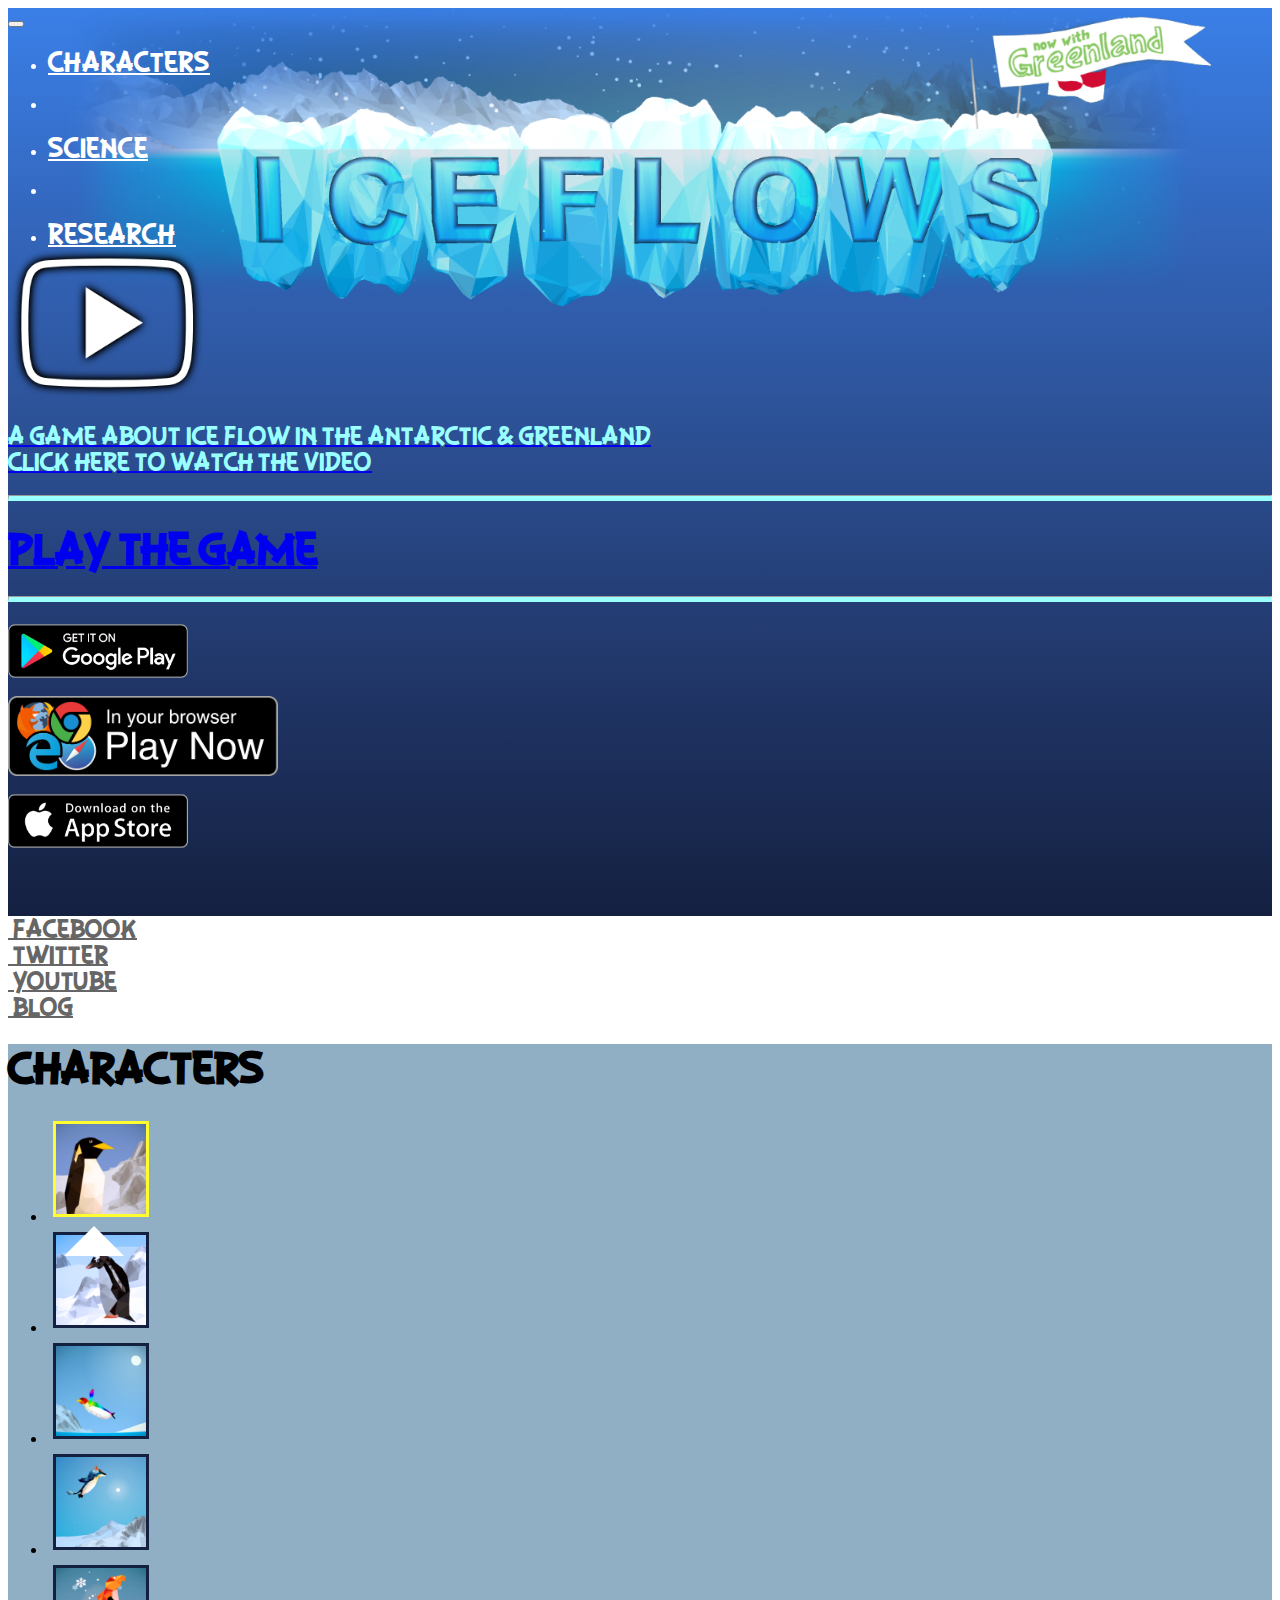
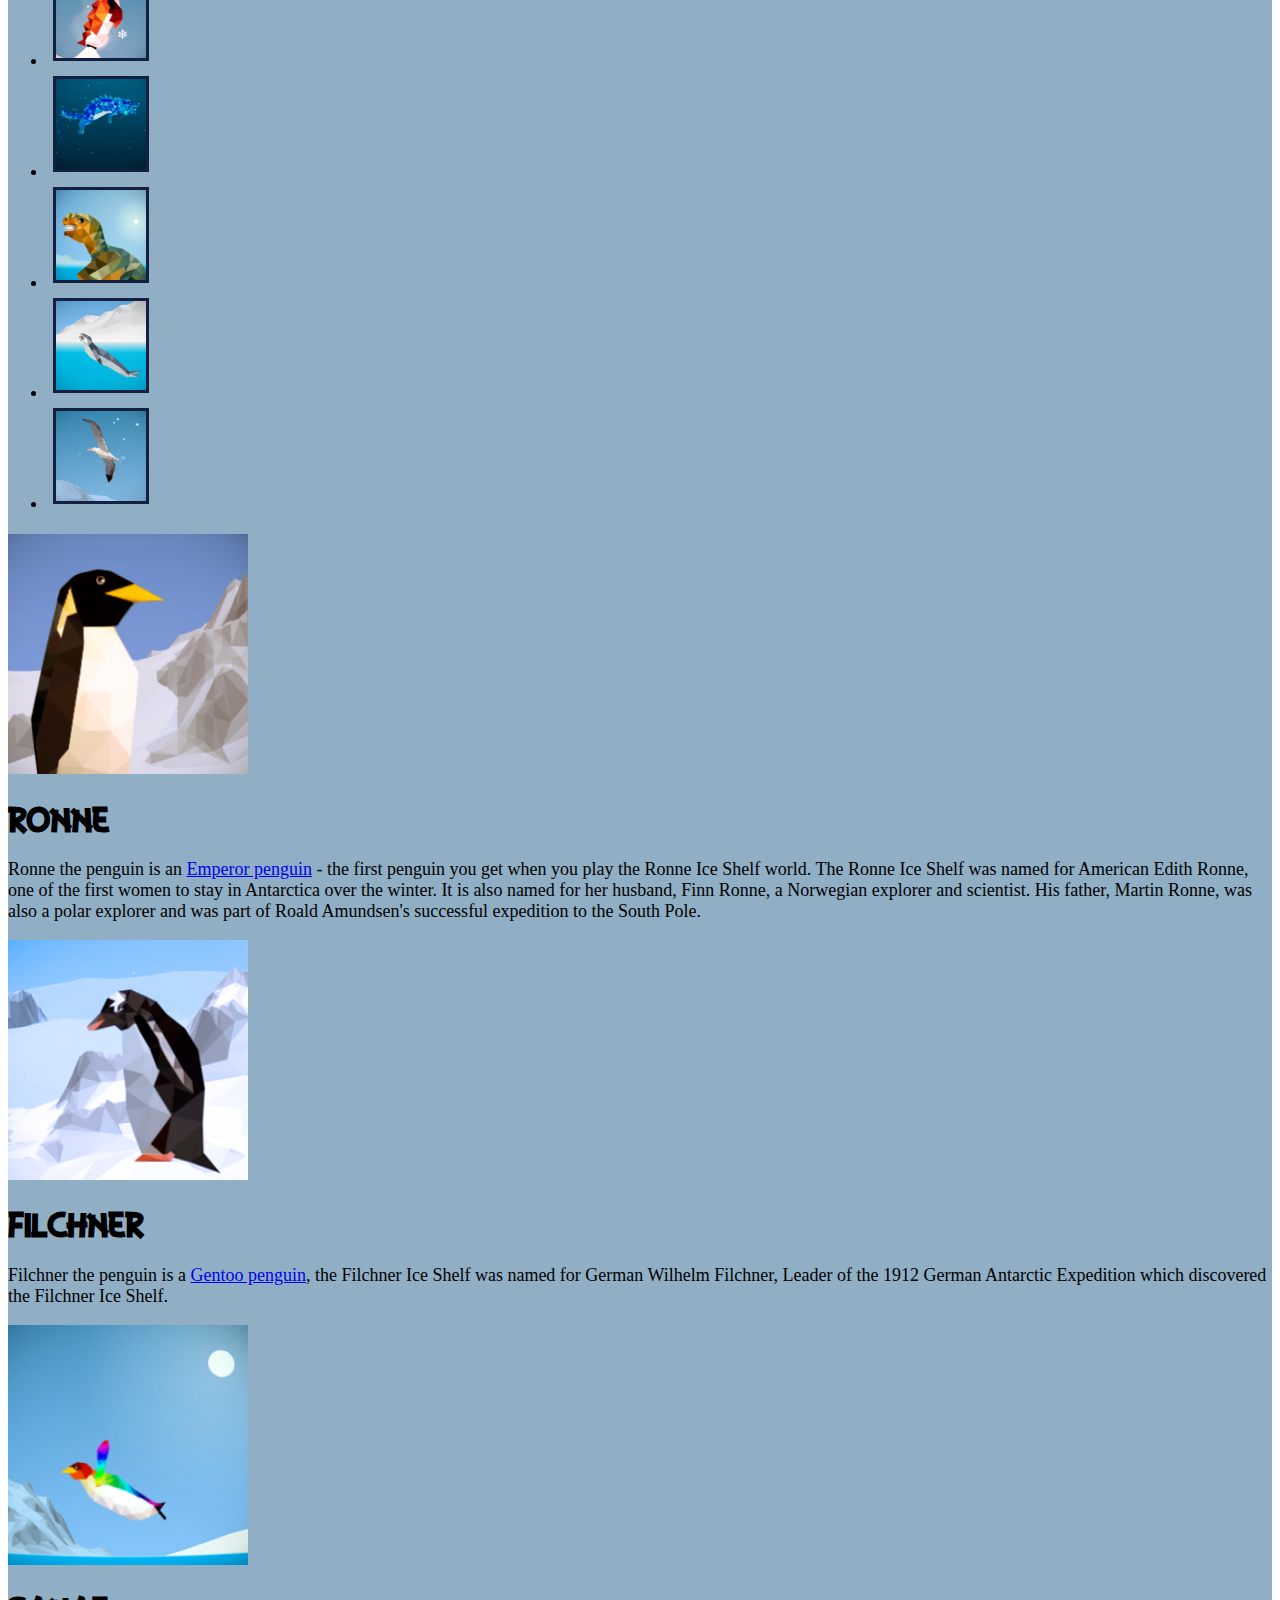
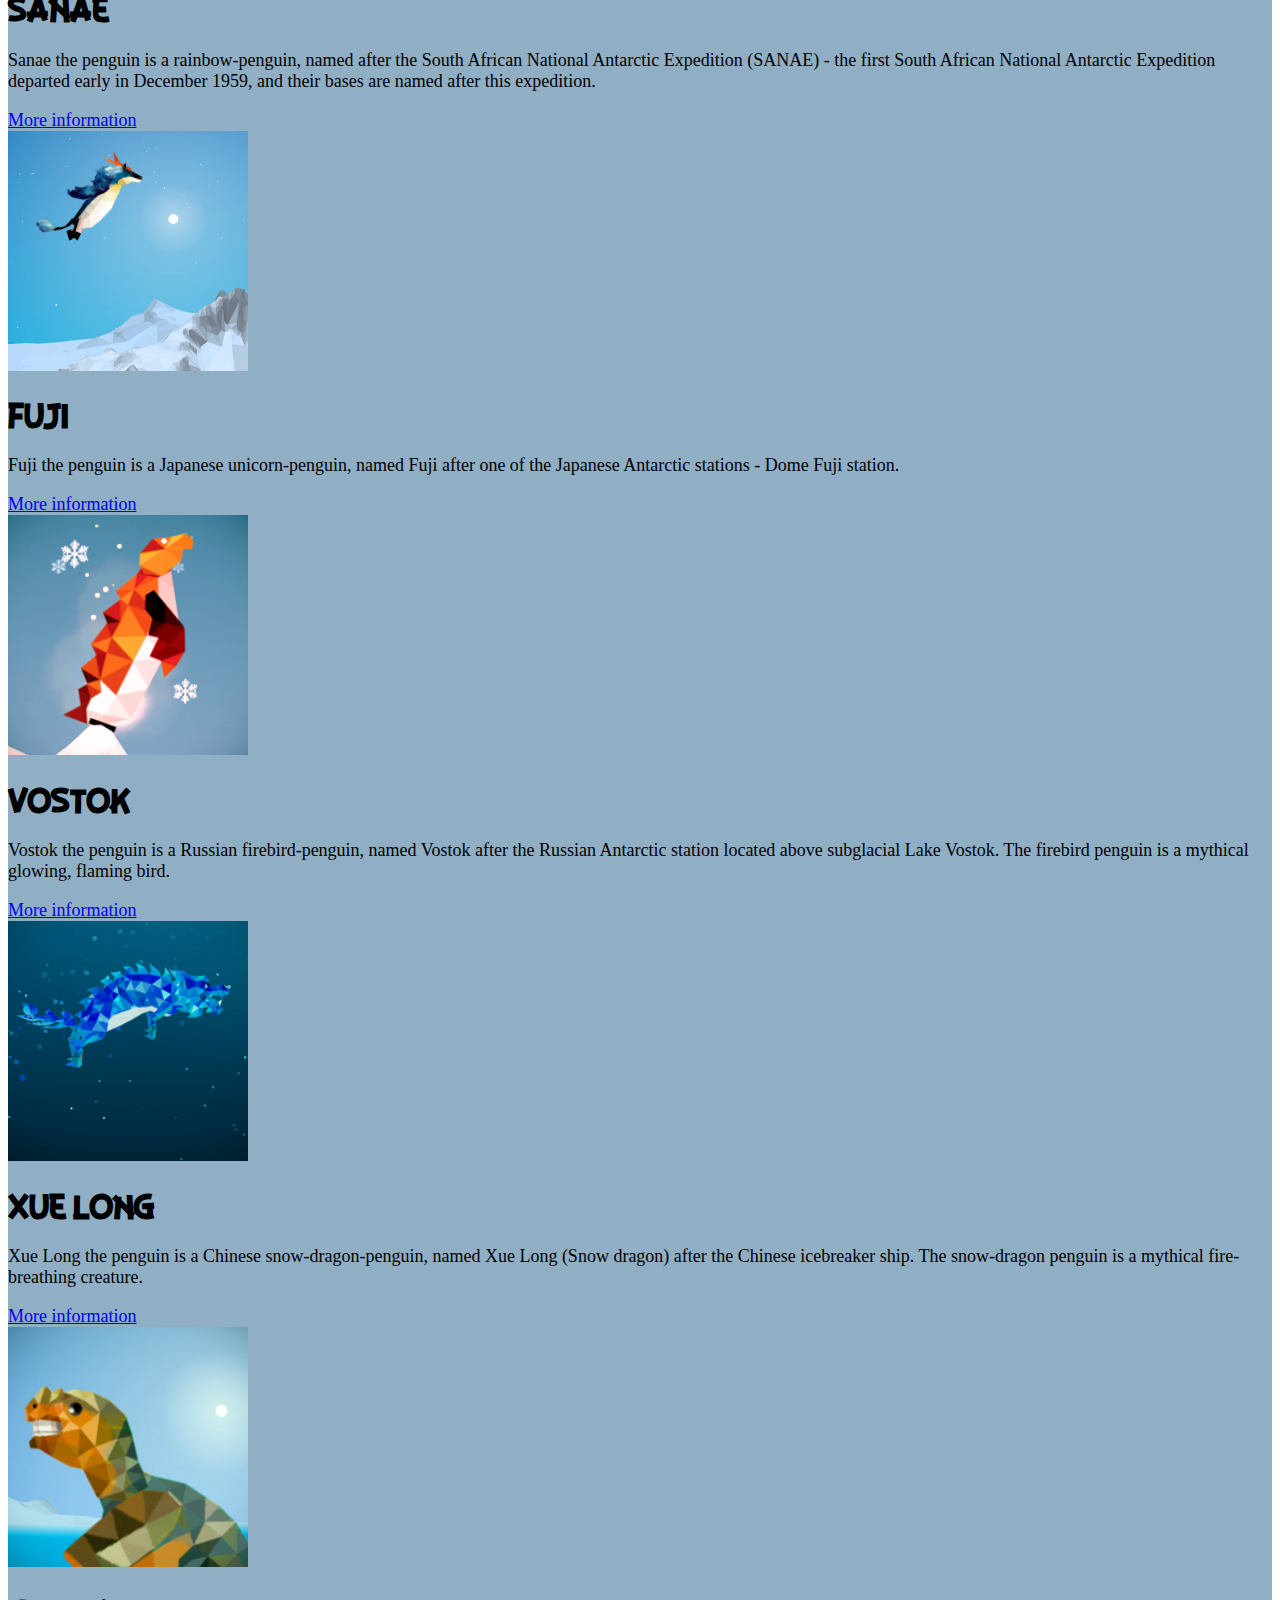
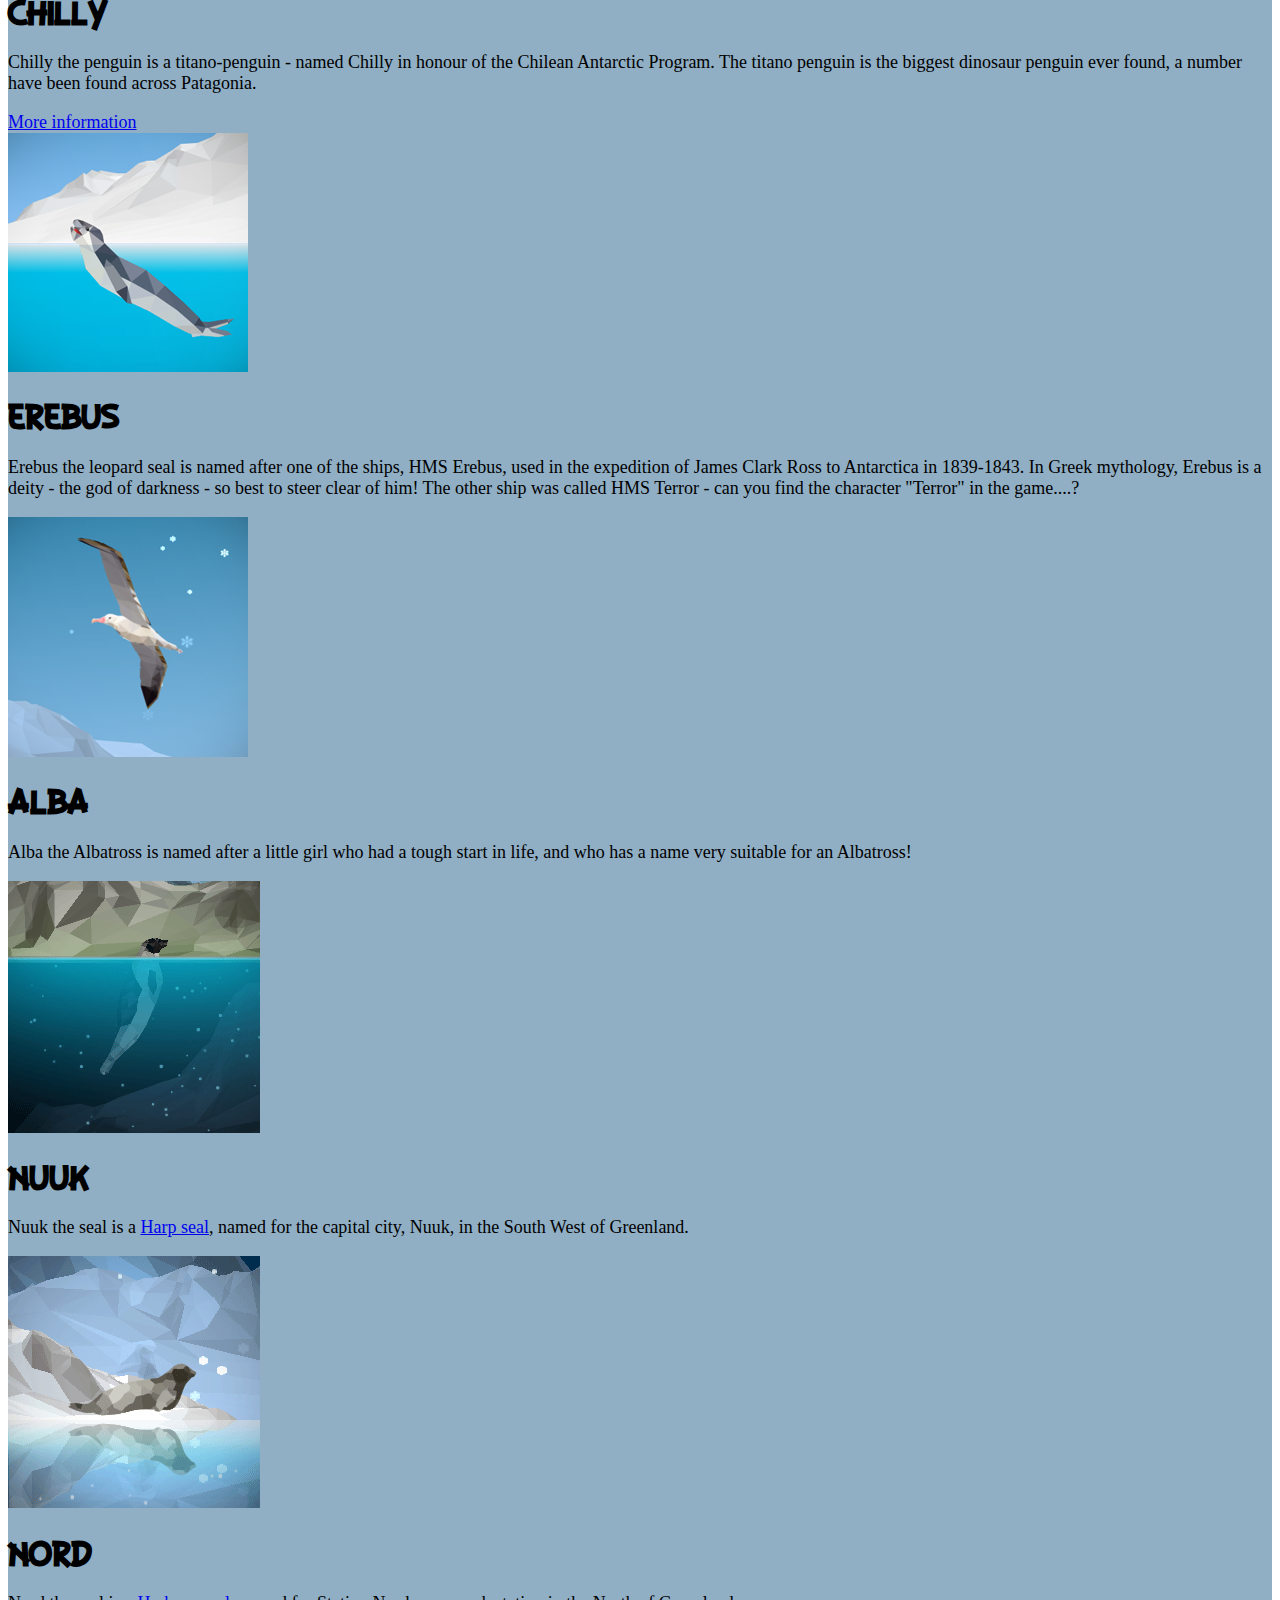
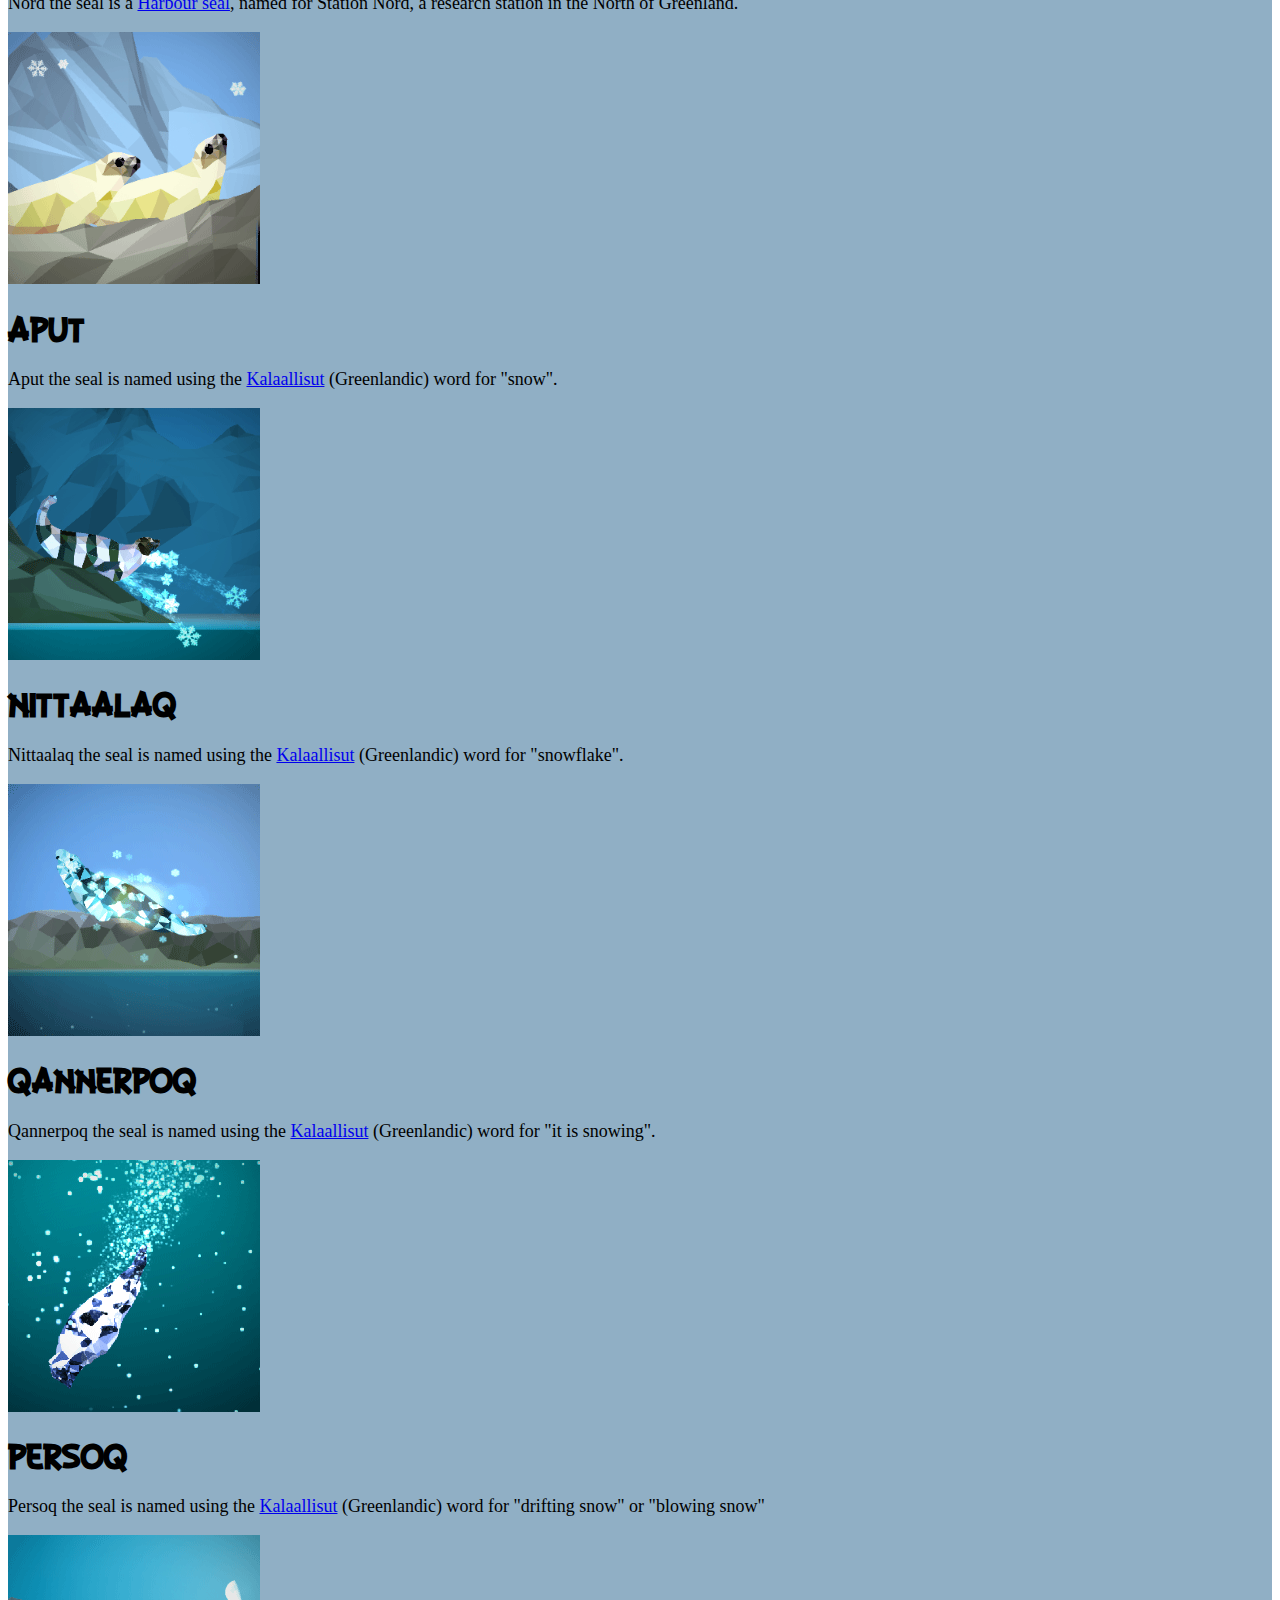
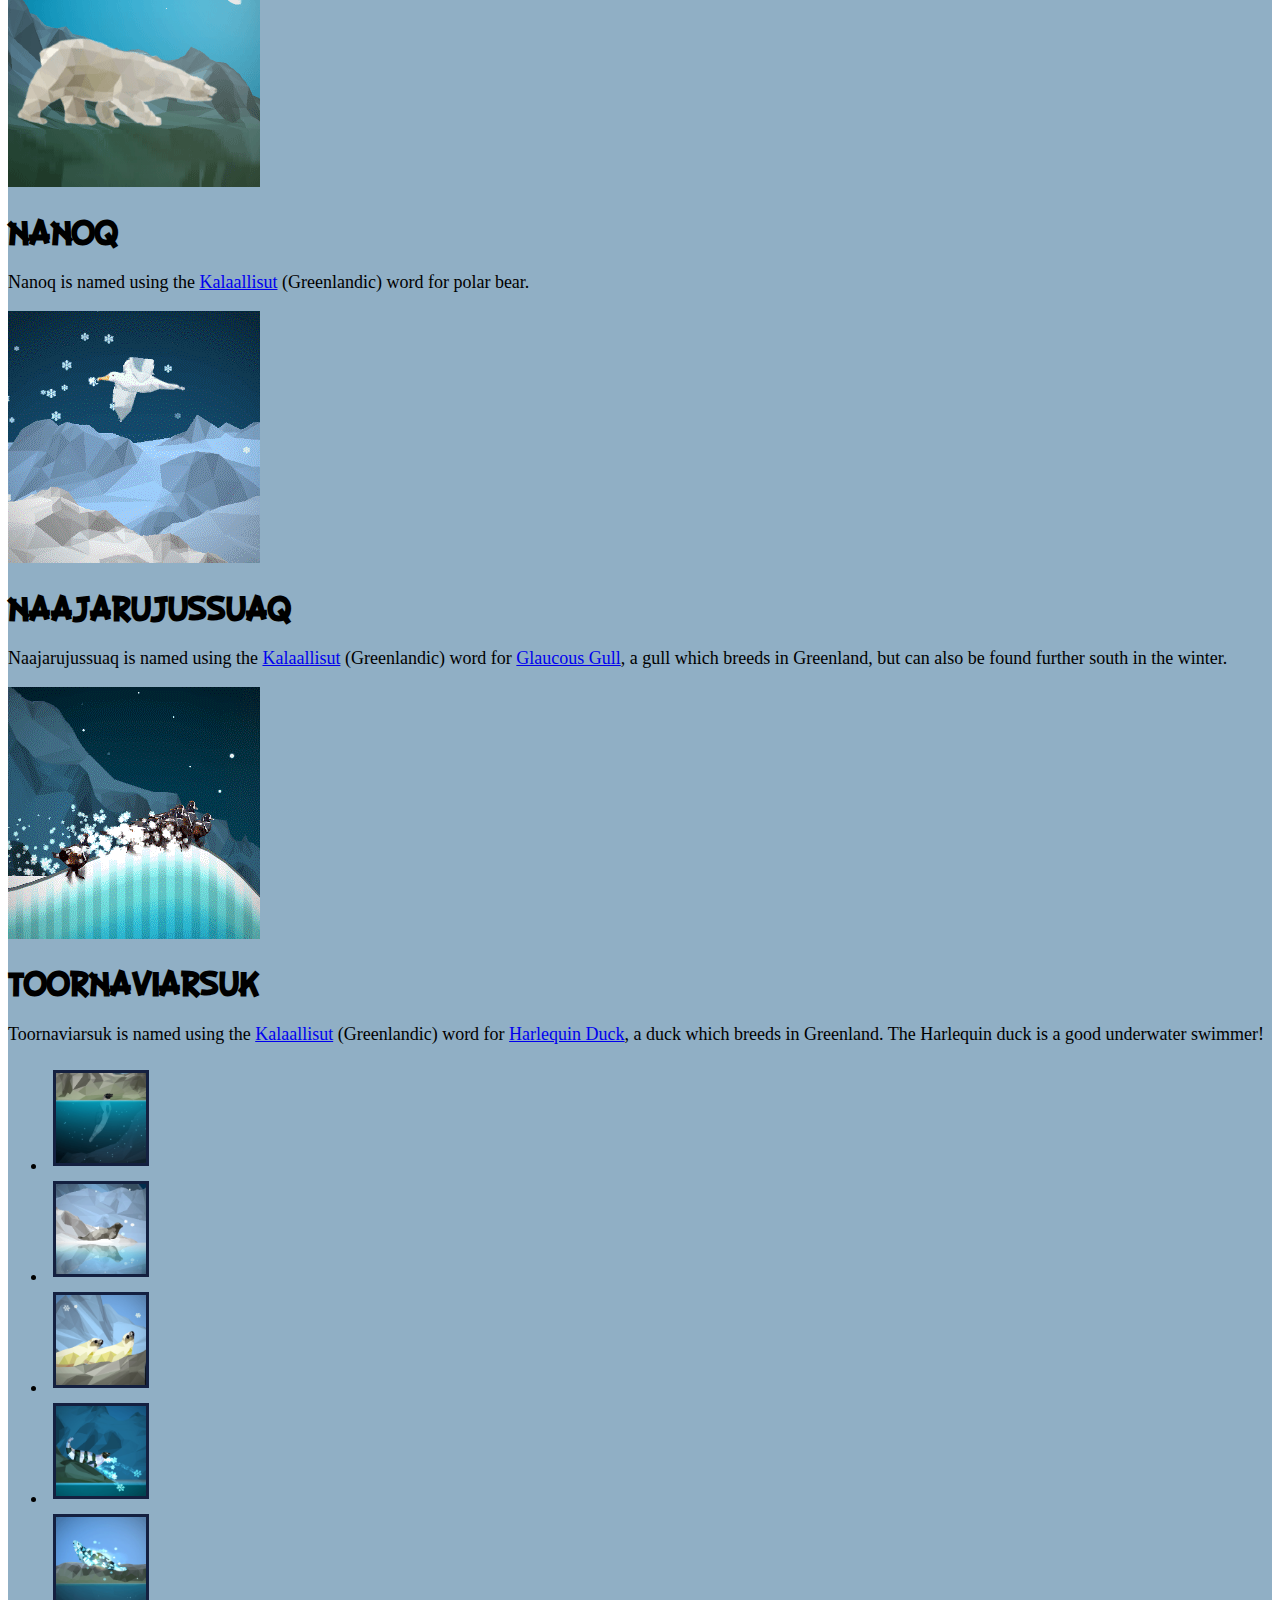
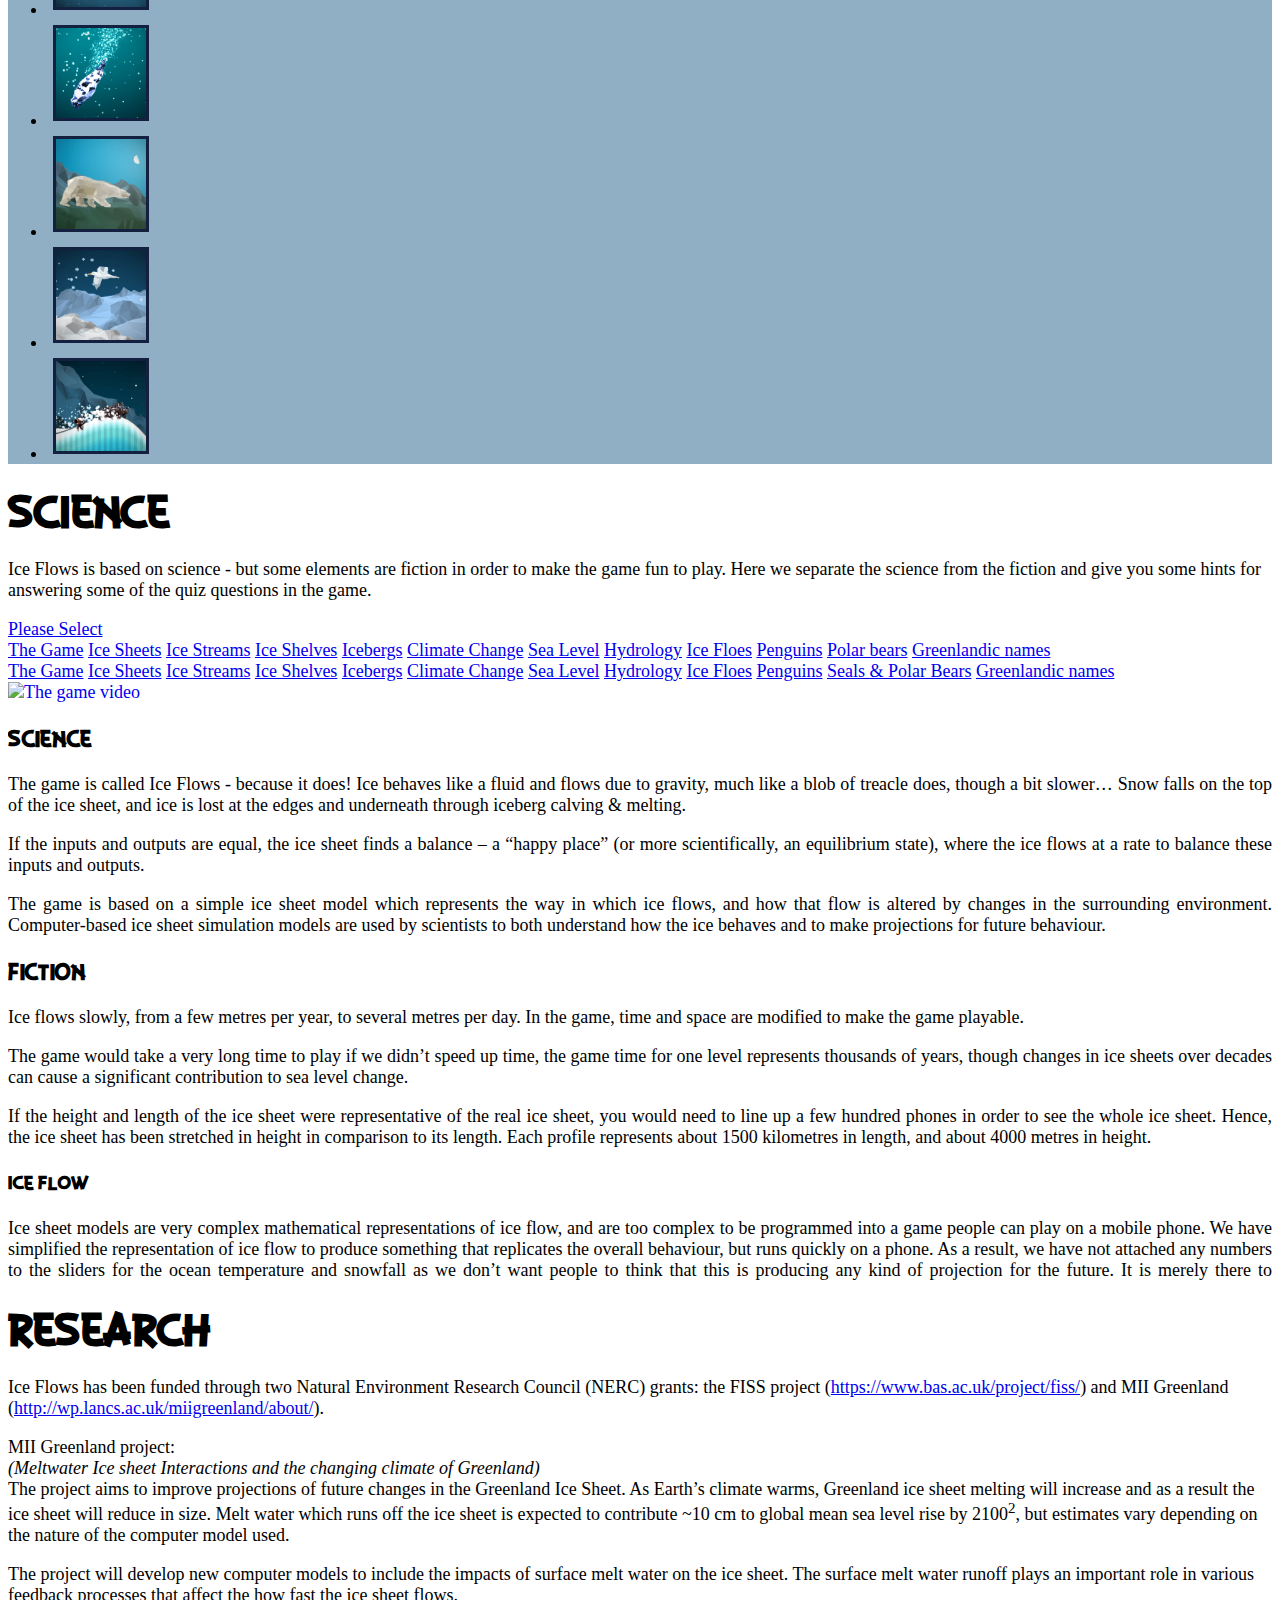
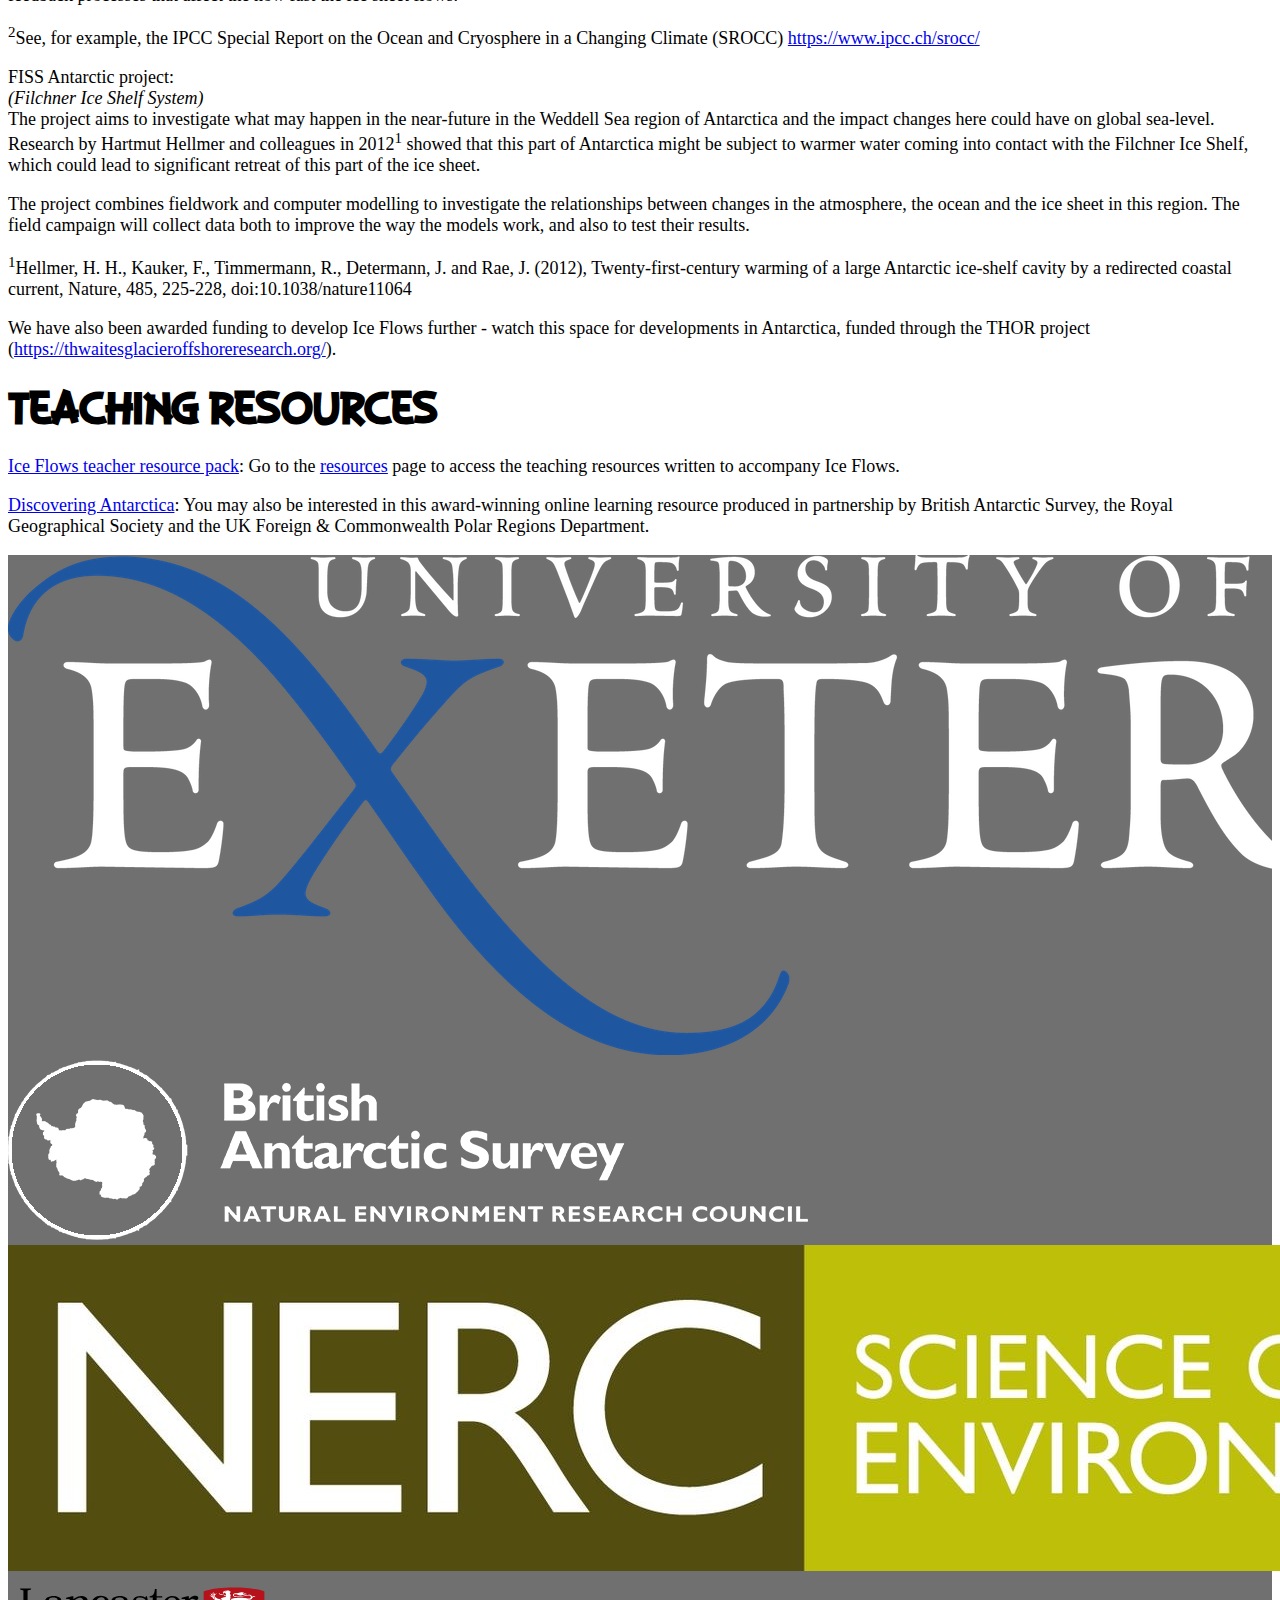
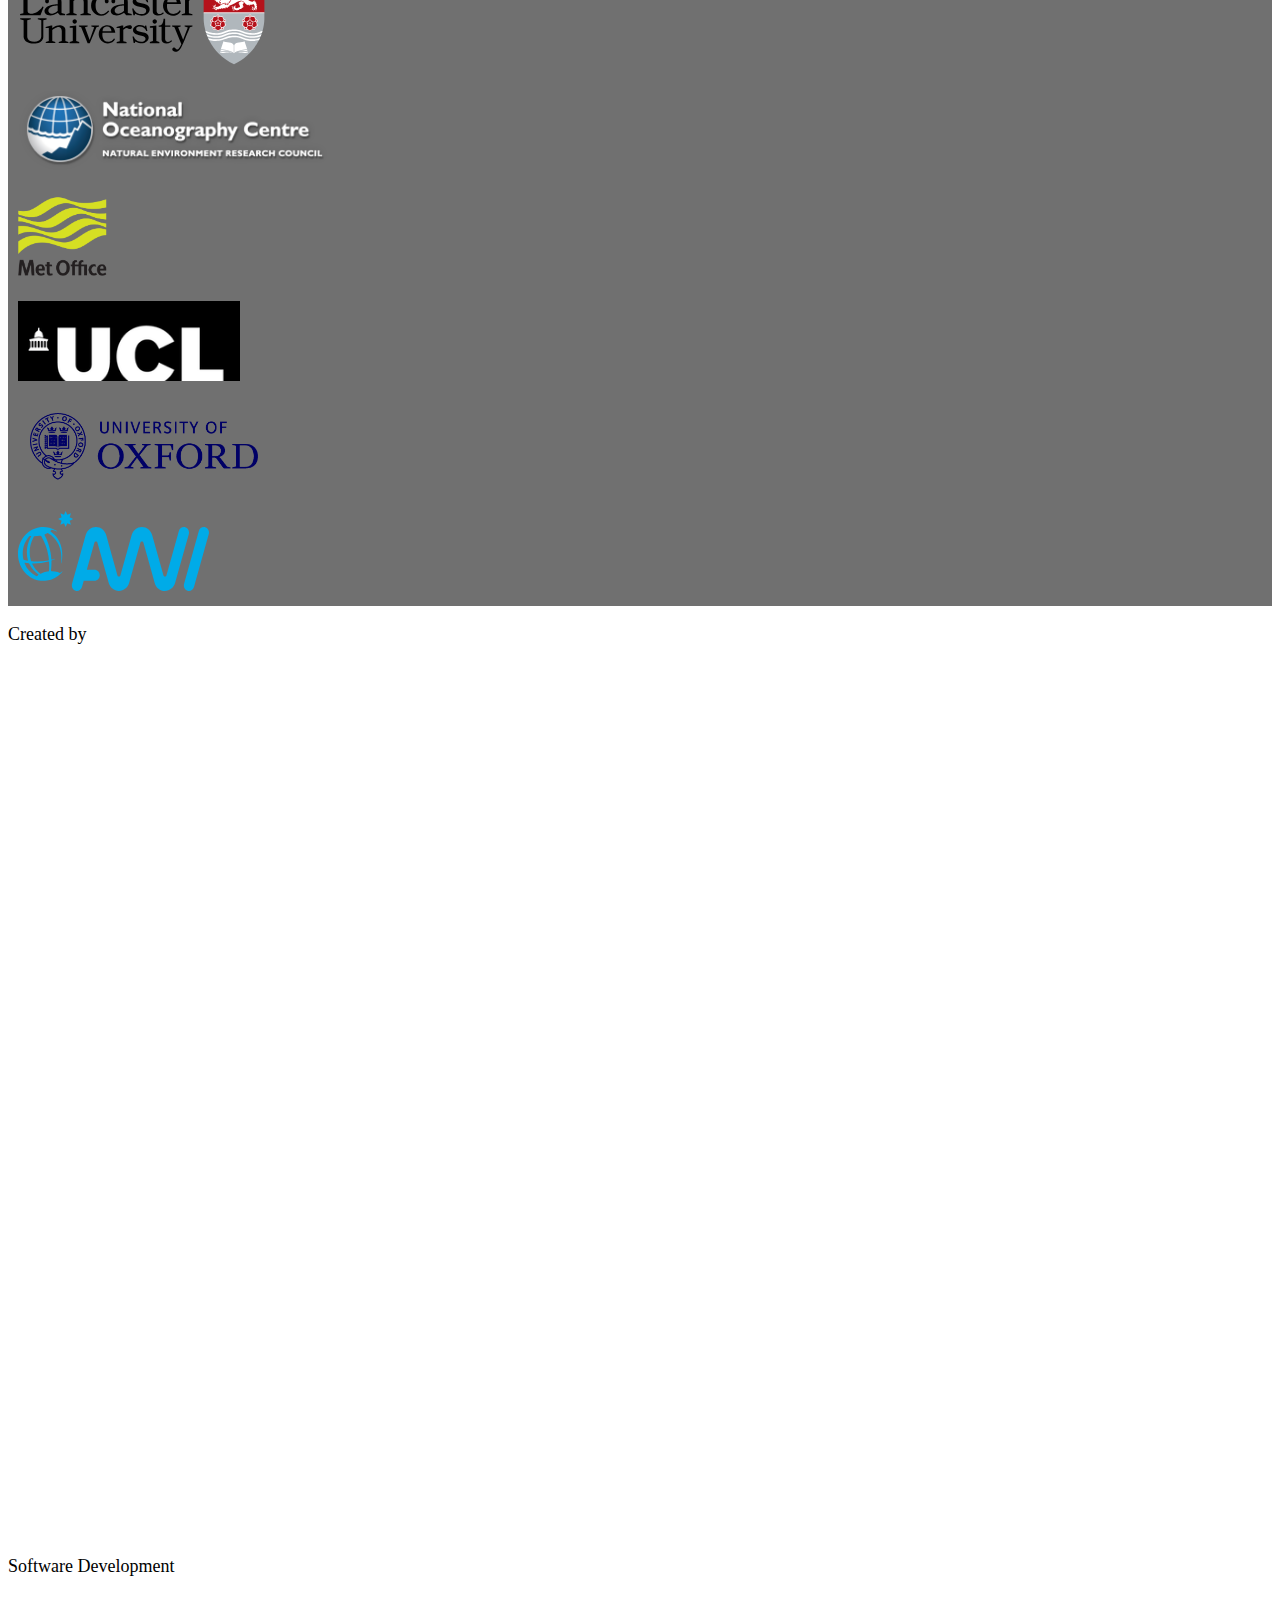
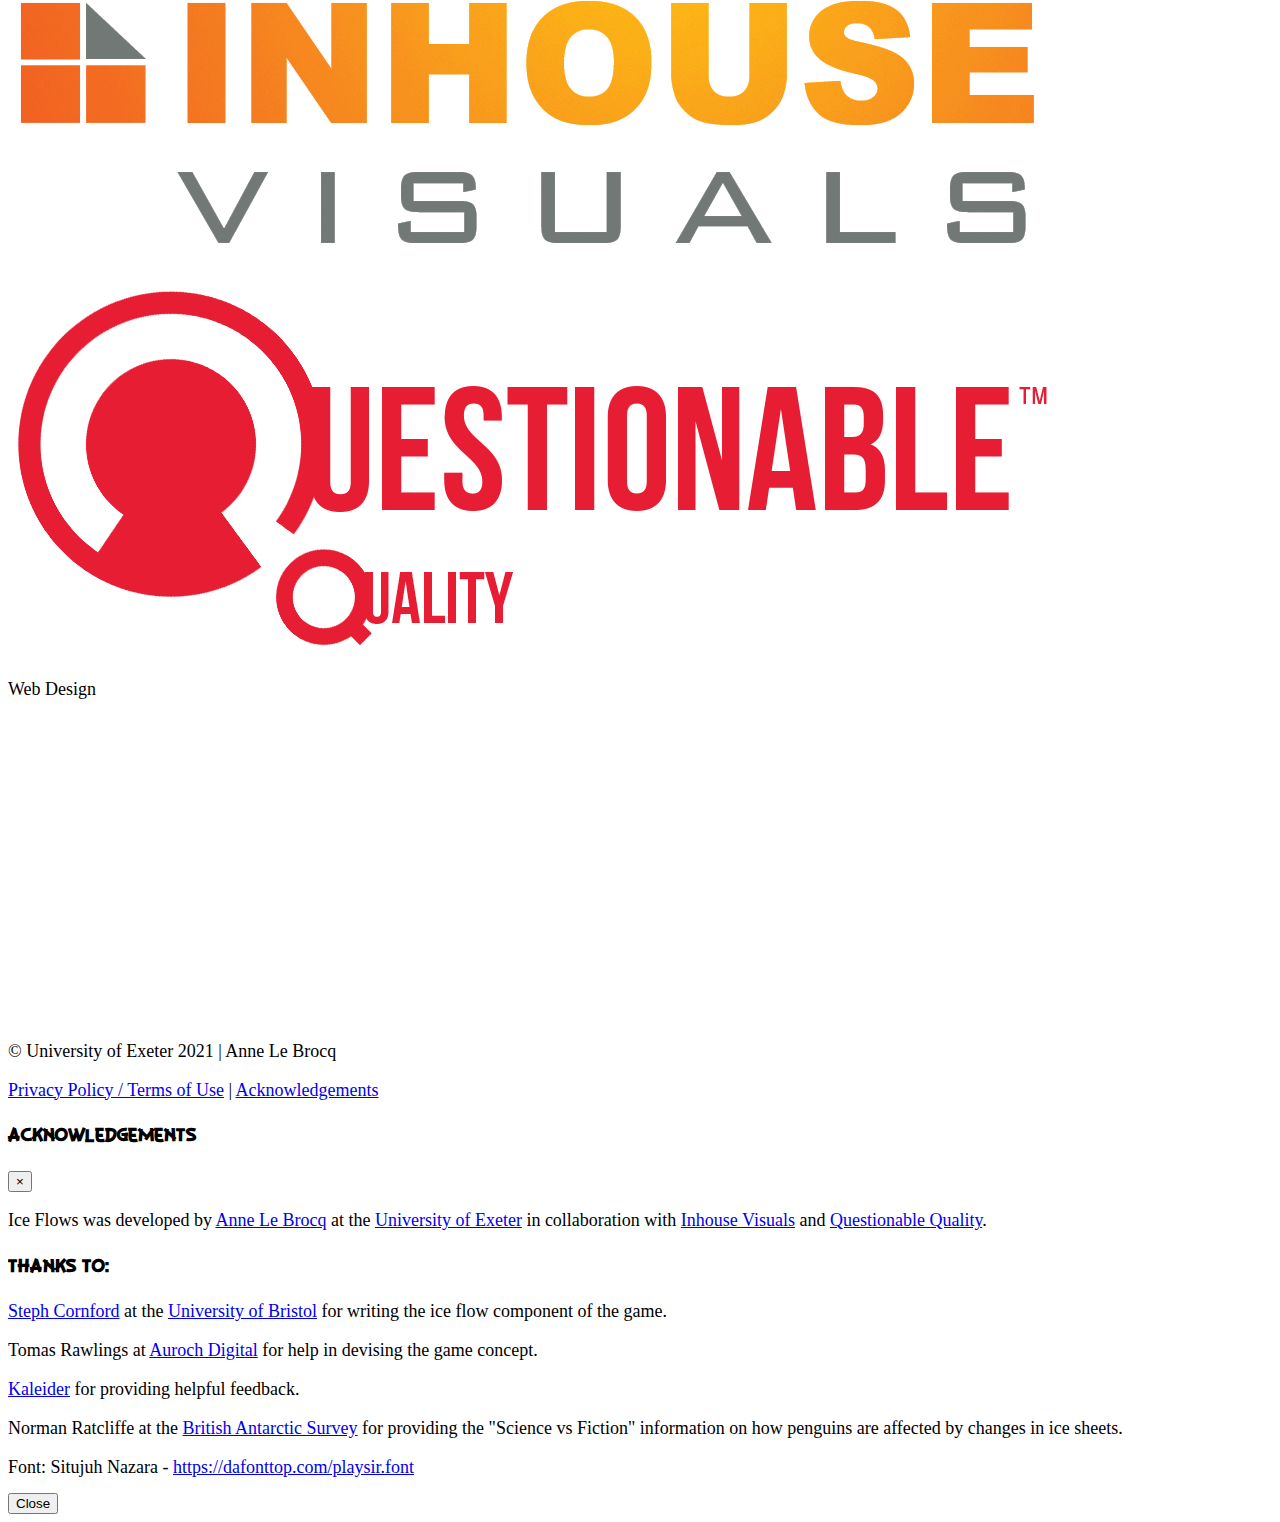
==== commit 4bbdfd22: "Added text to Hydrology section" ====
--- a/index.html
+++ b/index.html
@@ -141,7 +141,7 @@
                         <img src="images/playVideo.png" class="img-fluid mb-2" />
                     </div>
                     <div class="col-lg-auto d-flex align-items-center justify-content-center">
-                        <p class="lead tagline p-0 m-0">A game about ice flow in the Antarctic.<br/>Click here to watch the video</p>
+                        <p class="lead tagline p-0 m-0">A game about ice flow in the Antarctic & Greenland<br/>Click here to watch the video</p>
                     </div>
                 </div>
               </div>
@@ -846,26 +846,28 @@
                   <!-- Hydrology -->
                   <div id="sci-h" aria-labelledby="sci-h-tab" role="tabpanel" class="tab-pane">
                       <div class="container p-2">
-                          <div class="img-youtube py-3">
+                          <div>
                           <img src="images/bonus_level.png" class="img-fluid border-bottom" alt="The bonus level" />
                           </div> 
                         <div class="row p-2">
                           <div class="col-lg-6">
                               <h4><i class="fas fa-flask"></i> Science</h4> 
-                              <p>In Greenland, air temperatures in the summer are often above freezing, so the surface of the ice sheet melts.  The temperatures are highest at the lower elevations and get colder as you go up in elevation. </p>
+                              <p>In Greenland, air temperatures in the summer are often above freezing, so the surface of the ice sheet melts.  The temperatures are warmest at lower elevations and get colder as you go up in elevation. </p>
                               <p>Where the temperatures are above freezing, the melt water forms streams, rivers and lakes on the top of the ice sheet.  As lakes form in the dips in the ice sheet surface, the weight of the water forces cracks to open, and the lakes and streams drain through the ice to the base of the ice sheet.  These vertical drainage channels are called “moulins”, the French word for “mill”, which is why the target in the bonus level is a water wheel!</p>
                               <p>The water at the base of the ice sheet then affects how fast the ice flows.  This is a very complex process and is still being investigated to fully understand what it might mean for a warmer world under climate change. </p>
                               <p>At the beginning of the summer melt season, the water system at the base of the ice sheet is not very efficient at draining the melt water, and covers a lot of the ice sheet area.  As more water is added to the system at the start of summer, the water pressure rises and reduces the friction between the base of the ice and the bedrock beneath.  The ice flow speeds up.</p>
                               <p>As the summer season progresses, the water system at the base of the ice becomes more efficient at draining the water.  A network of channels forms and the water mainly flows in these channels.  This means there is less area where the water is able to reduce friction at the base.  The ice flow slows again before the cycle begins again the next summer.</P>
-                              <p>Under climate change, the summer melt season will be longer and affect higher elevations.  This will mean there will be more melt water available.  It is still uncertain whether this will cause an overall speed up or slow down of the ice flow.  Faster ice flow means more ice is transferred to the melt zone more quickly and the ice sheet will retreat faster. </p>
+                              <p>Under climate change, the summer melt season will be longer and affect higher elevations.  This will mean there will be more melt water available.  It is still uncertain whether this will cause an overall speed up or slow down of the ice flow.  Faster ice flow means more ice flows into the melt zone more quickly and the ice sheet will retreat faster. </p>
                               <p>Some small areas around the edge of the Antarctic ice sheet melt a little at the surface, but it doesn’t have much of an effect on the ice sheet at the moment.  This is likely to increase under climate change in the future.  It is possible, therefore, that some areas may experience the processes currently occurring in Greenland.</p>
                           </div>
                           
                           <div class="col-lg-6 border-left">
                               <h4><i class="fas fa-magic"></i> Fiction</h4>
-                              <p>In the bonus level, the ice doesn’t flow, it is effectively a snapshot of the ice sheet in time.  This is because the ice flow is slow compared to the water flow, and the ice wouldn’t change much over water flow timescales shown in the bonus level.  The bonus level aims to demonstrate how the ice sheet starts to melt at the surface at higher elevations as the temperature increases – and how lakes form and drain.</p>
+                              <p>In the bonus level, the ice isn't flowing, it is a snapshot of the ice sheet in time.  We haven't let the ice flow partly because the ice flow is slow compared to the water flow - the ice wouldn’t change much over the time of the bonus level.  However, it is also because the effect of the water on the ice flow is still not fully understood.</p>
+                              <p>The bonus level aims to demonstrate only how the ice sheet surface starts to melt at higher elevations as the temperature warms, and how lakes form and drain.</p>
                               <p>For the gameplay, the moulins close again once the lake has drained, so more ducks can gather.  In reality, the moulin will likely stay open for the summer melt season with a stream draining through it from the surface to the base of the ice sheet.  The moulins will then close over the winter as the ice flows to close up the crack.</p>
                               <p>The lakes also usually only freeze over the winter season when the temperatures fall low enough.</p>
+                              <p>While harlequin ducks are good underwater swimmers, they probably wouldn't survive a trip through the ice sheet!  As with the seals & polar bears, the harlequin ducks are there for the gameplay. Researchers have, however, designed <a href="https://www.bbc.co.uk/news/science-environment-48638958">instruments that can be sent down the moulins</a> to measure properties at the base of the ice.</p>
                           </div>
                         </div>
                       </div>
@@ -1035,6 +1037,14 @@
 
           <div class="row">
             <div class="col-md-6 text-justify">
+                <p>MII Greenland project:<br>
+                <i>(Meltwater Ice sheet Interactions and the changing climate of Greenland)<br></i>
+                The project aims to improve projections of future changes in the Greenland Ice Sheet.  As Earth’s climate warms, Greenland ice sheet melting will increase and as a result the ice sheet will reduce in size. Melt water which runs off the ice sheet is expected to contribute ~10 cm to global mean sea level rise by 2100<sup>2</sup>, but estimates vary depending on the nature of the computer model used.
+                <p>The project will develop new computer models to include the impacts of surface melt water on the ice sheet.  The surface melt water runoff plays an important role in various feedback processes that affect the how fast the ice sheet flows. 
+               <p class="mt-4"><sup>2</sup>See, for example, the IPCC Special Report on the Ocean and Cryosphere in a Changing Climate (SROCC) <a href="https://www.ipcc.ch/srocc/">https://www.ipcc.ch/srocc/</a>
+             </div>
+
+            <div class="col-md-6 text-justify">
               <p>FISS Antarctic project:<br>
               <i>(Filchner Ice Shelf System)<br></i>
               The project aims to investigate what may happen in the near-future in the Weddell Sea region of Antarctica and the impact changes here could have on global sea-level.
@@ -1046,15 +1056,6 @@
 
               <p class="mt-4"><sup>1</sup>Hellmer, H. H., Kauker, F., Timmermann, R., Determann, J. and Rae, J. (2012), Twenty-first-century warming of a large Antarctic ice-shelf cavity by a redirected coastal current, Nature, 485, 225-228, doi:10.1038/nature11064
 
-            </div>
-            <div class="col-md-6 text-justify">
-                <p>MII Greenland project:<br>
-                <i>(Meltwater Ice sheet Interactions and the changing climate of Greenland)<br></i>
-                The project aims to improve our ability to project future changes in the Greenland Ice Sheet in a warmer world.  The Greenland ice sheet is shrinking as Earth’s climate warms. Melt water which runs off the ice sheet is expected to contribute ~10 cm to global mean sea level rise by 2100<sup>2</sup>, but estimates vary depending on the nature of the computer model used.
-                <p>The project will develop new computer models to include the impacts of surface melt water on the ice sheet.  The surface melt water runoff plays an important role in various feedback processes that affect the flow of the Greenland Ice sheet, i.e. how fast it moves. 
-
-              <p class="mt-4"><sup>2</sup>See, for example, the IPCC Special Report on the Ocean and Cryosphere in a Changing Climate (SROCC) <a href="https://www.ipcc.ch/srocc/">https://www.ipcc.ch/srocc/</a>
-              
             </div>
           </div>
                    
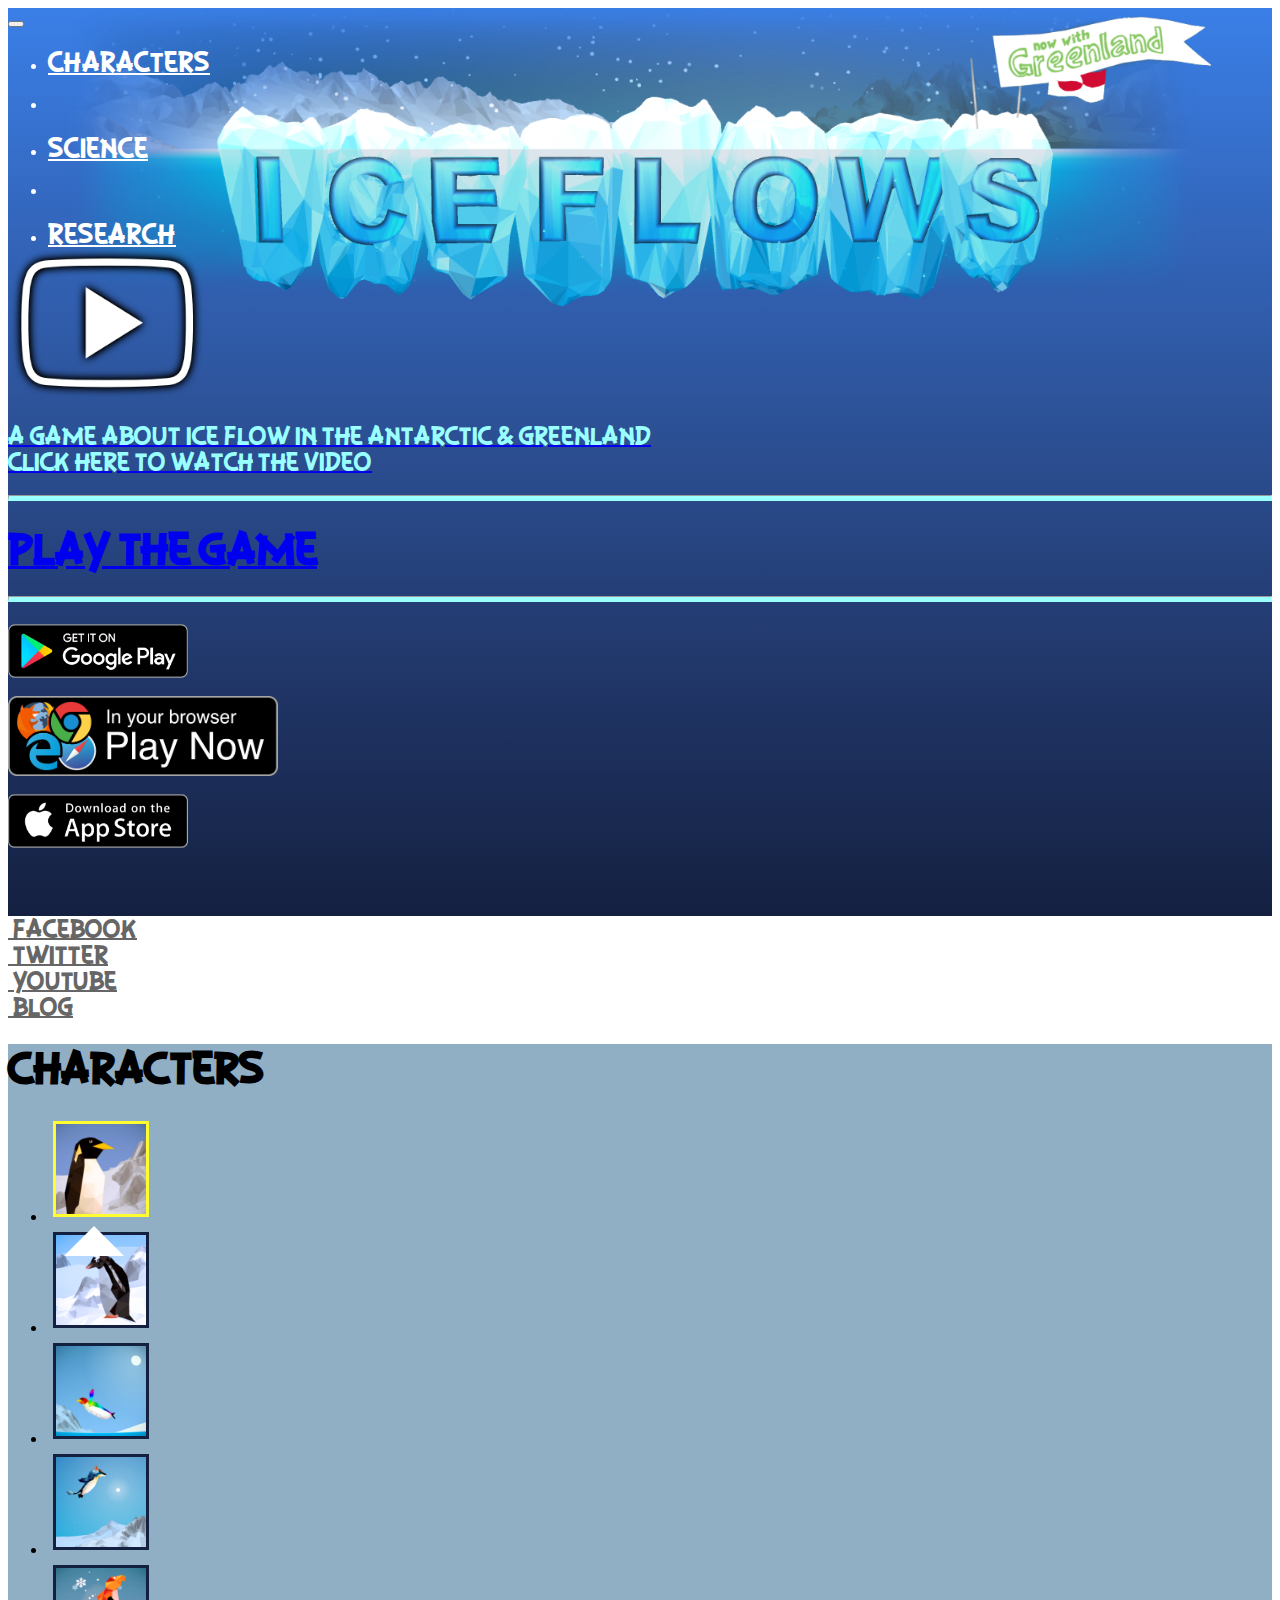
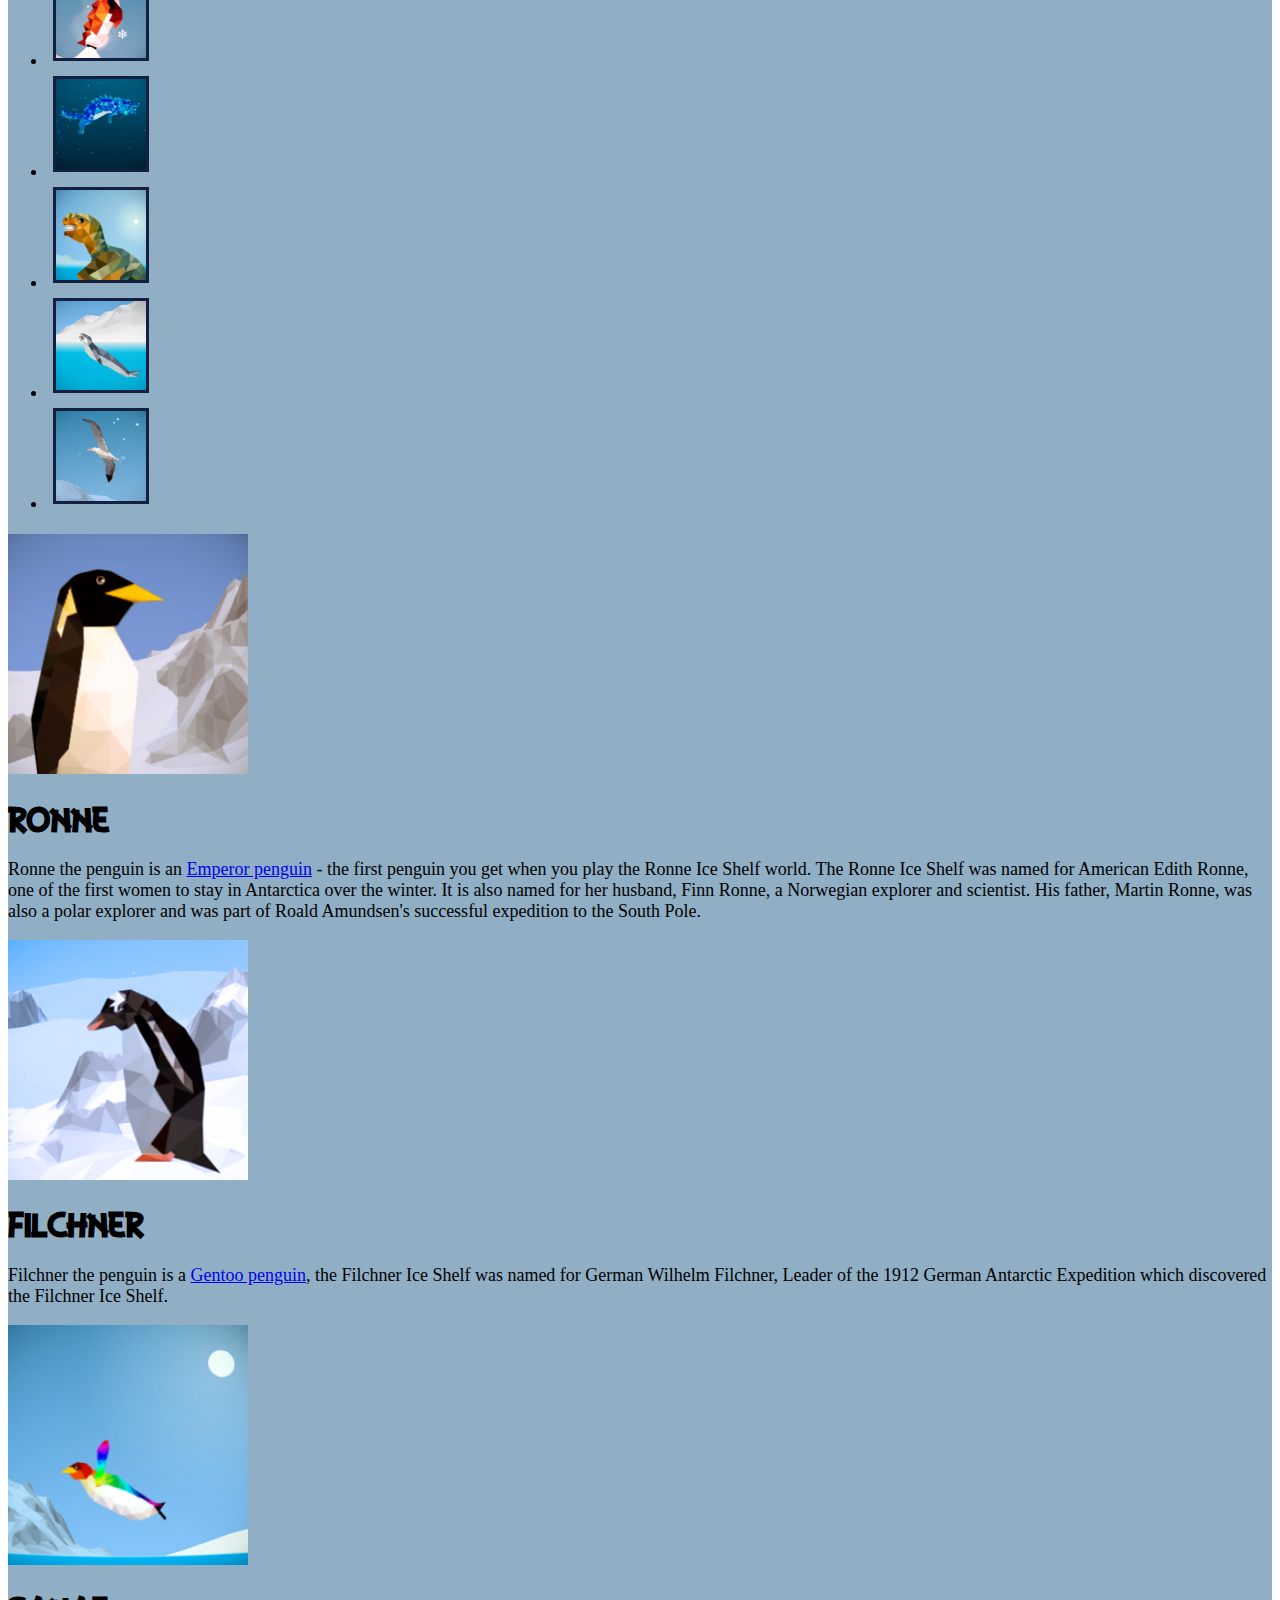
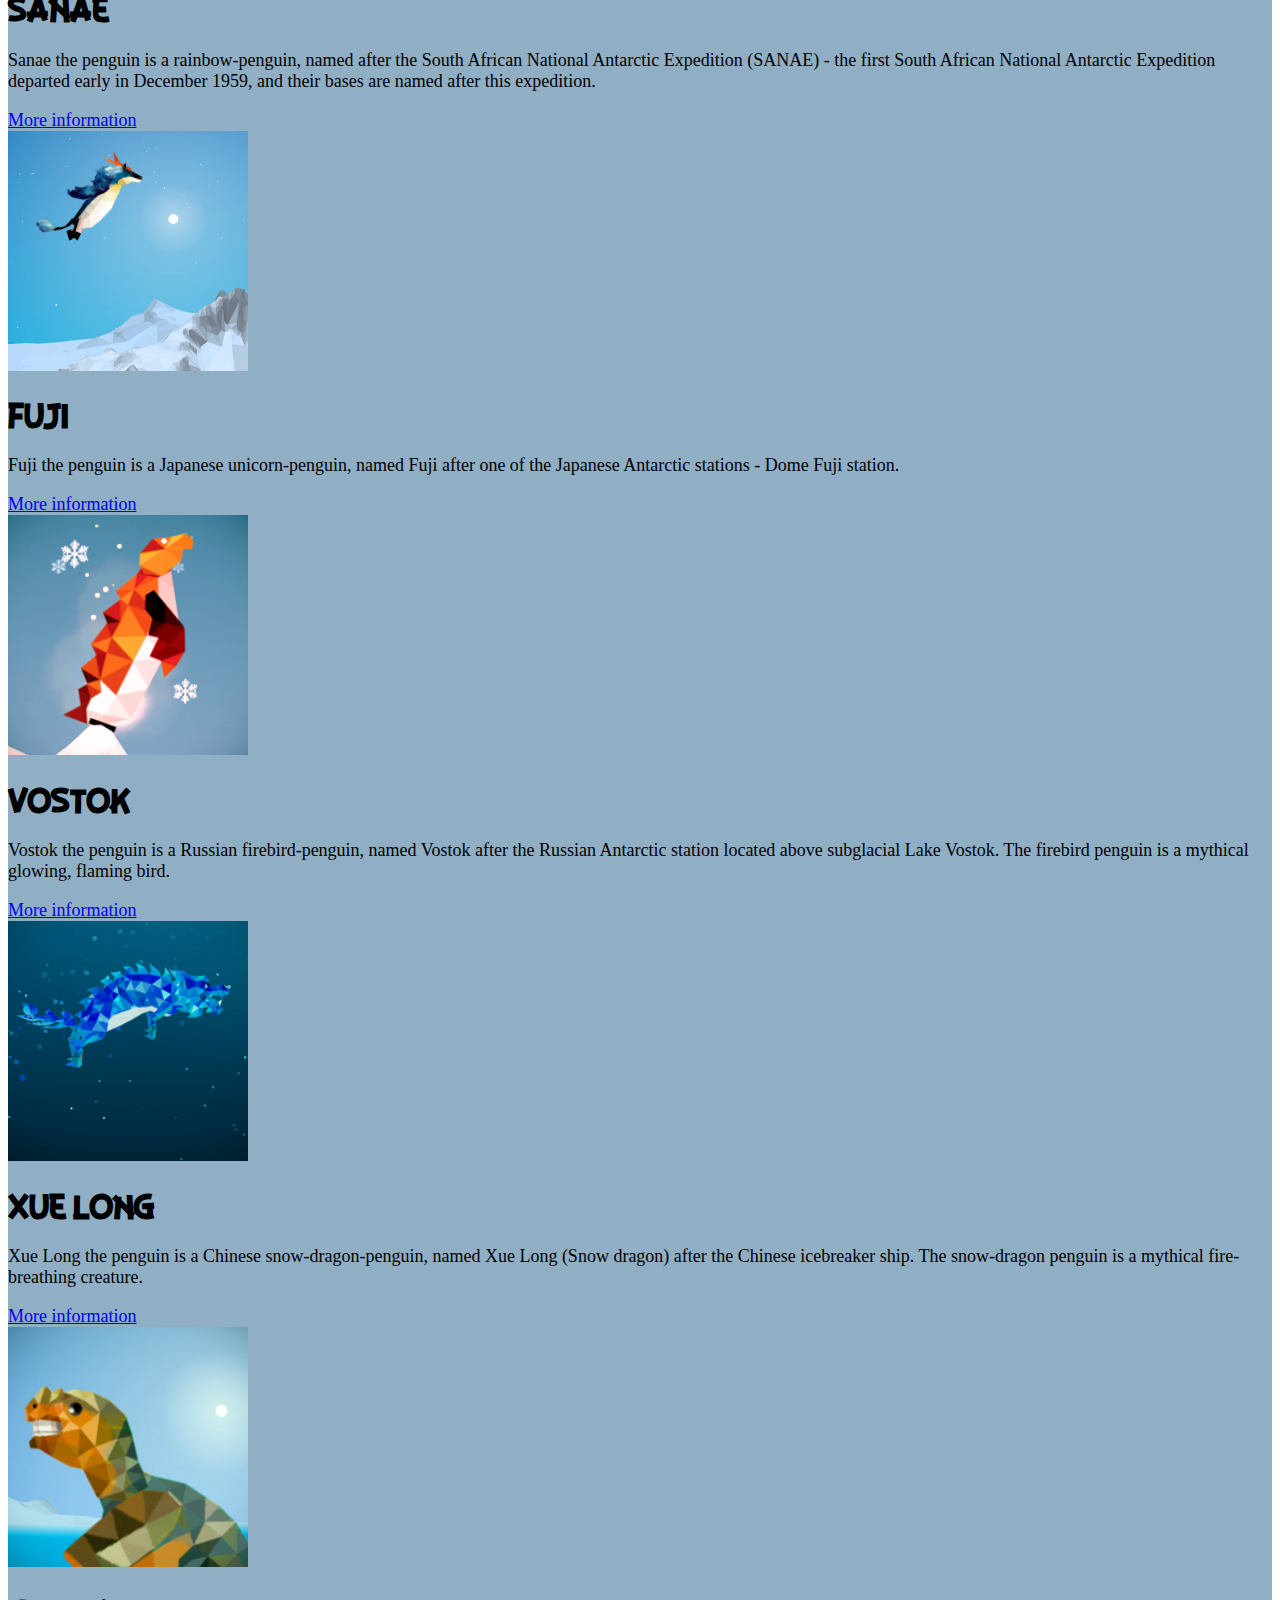
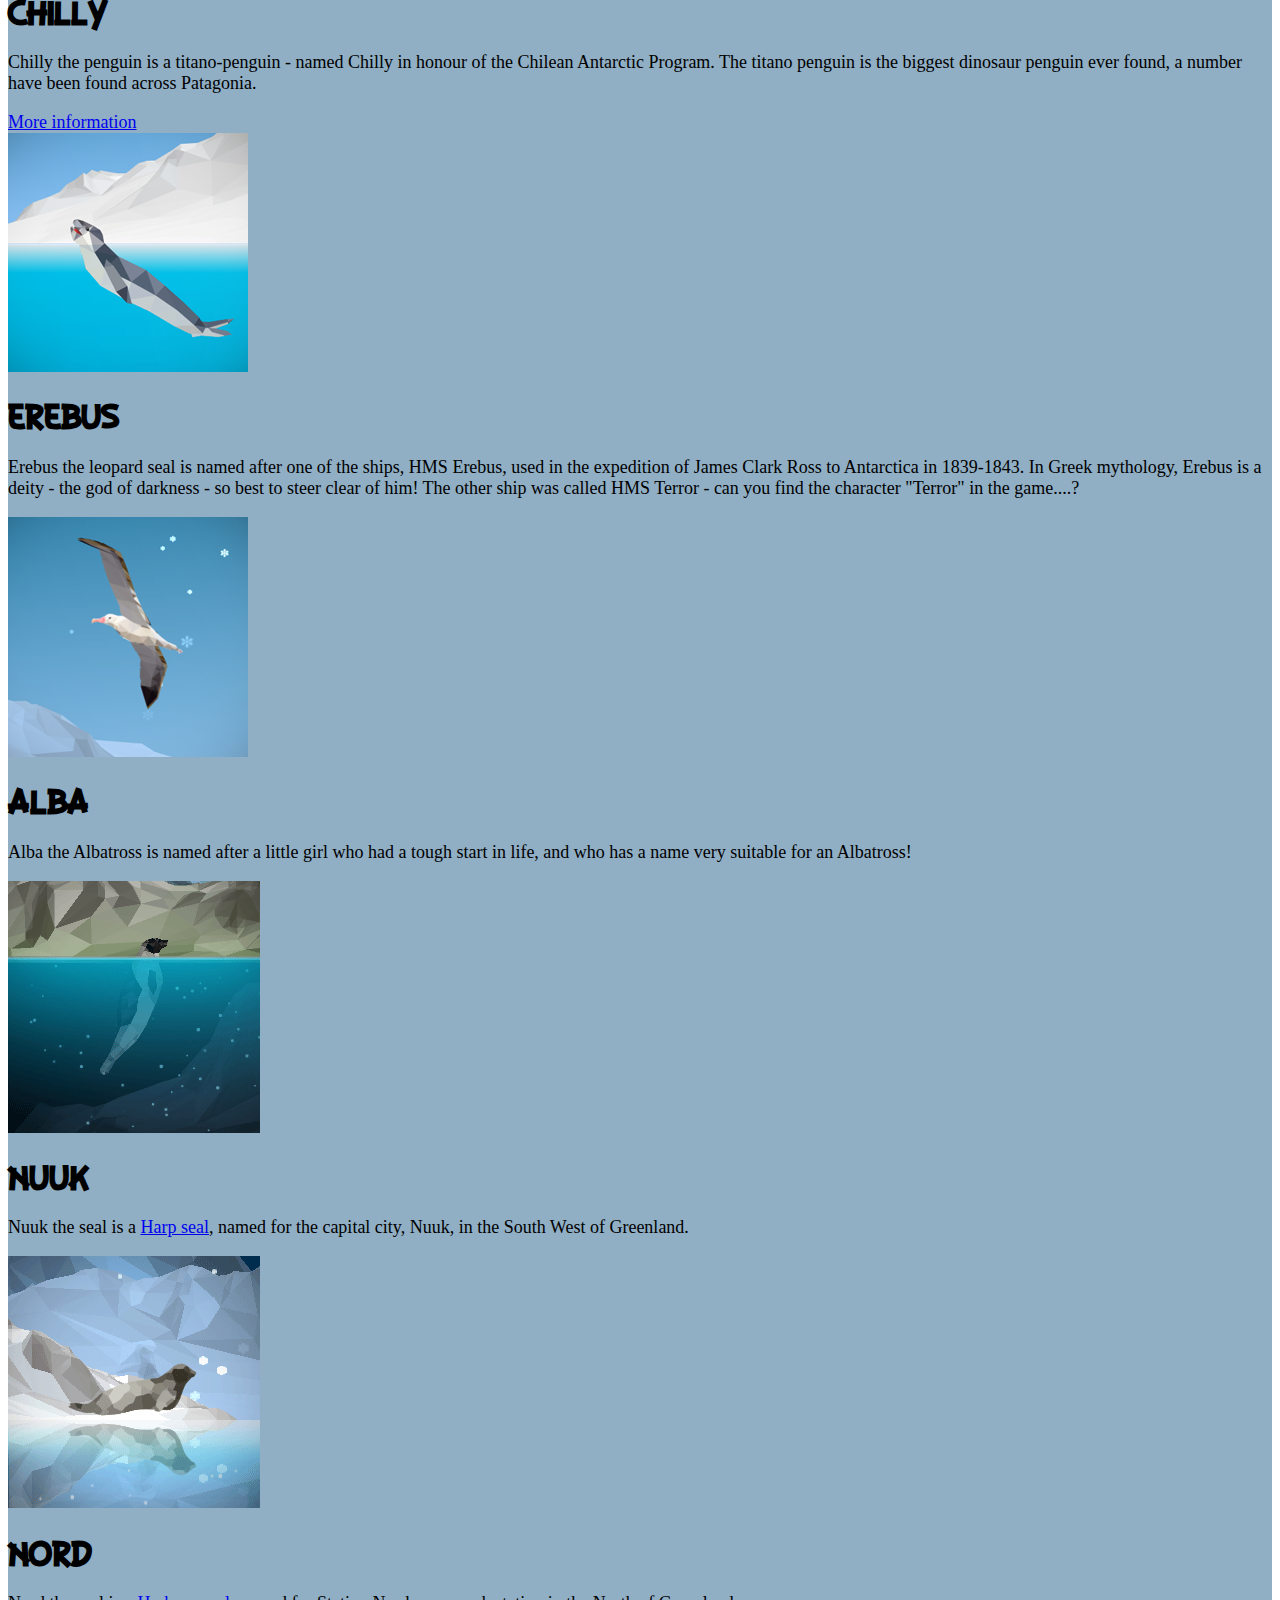
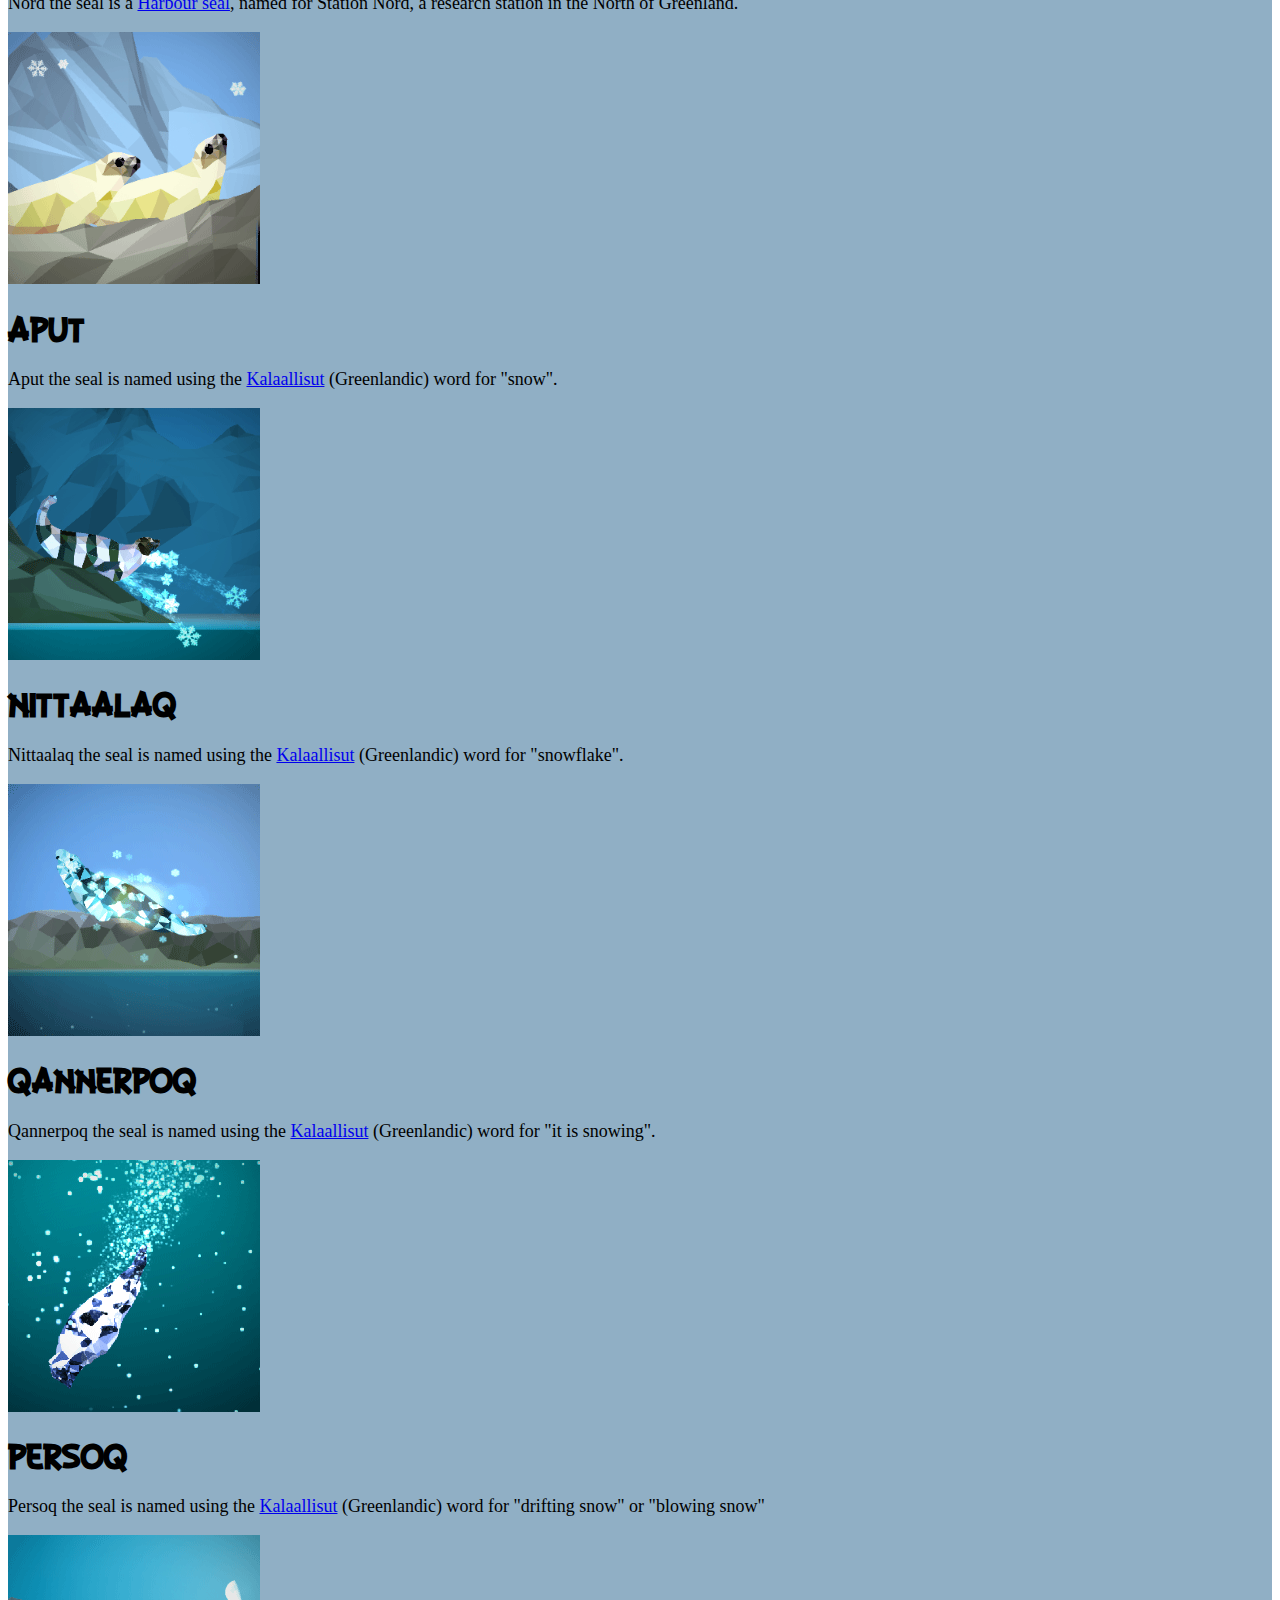
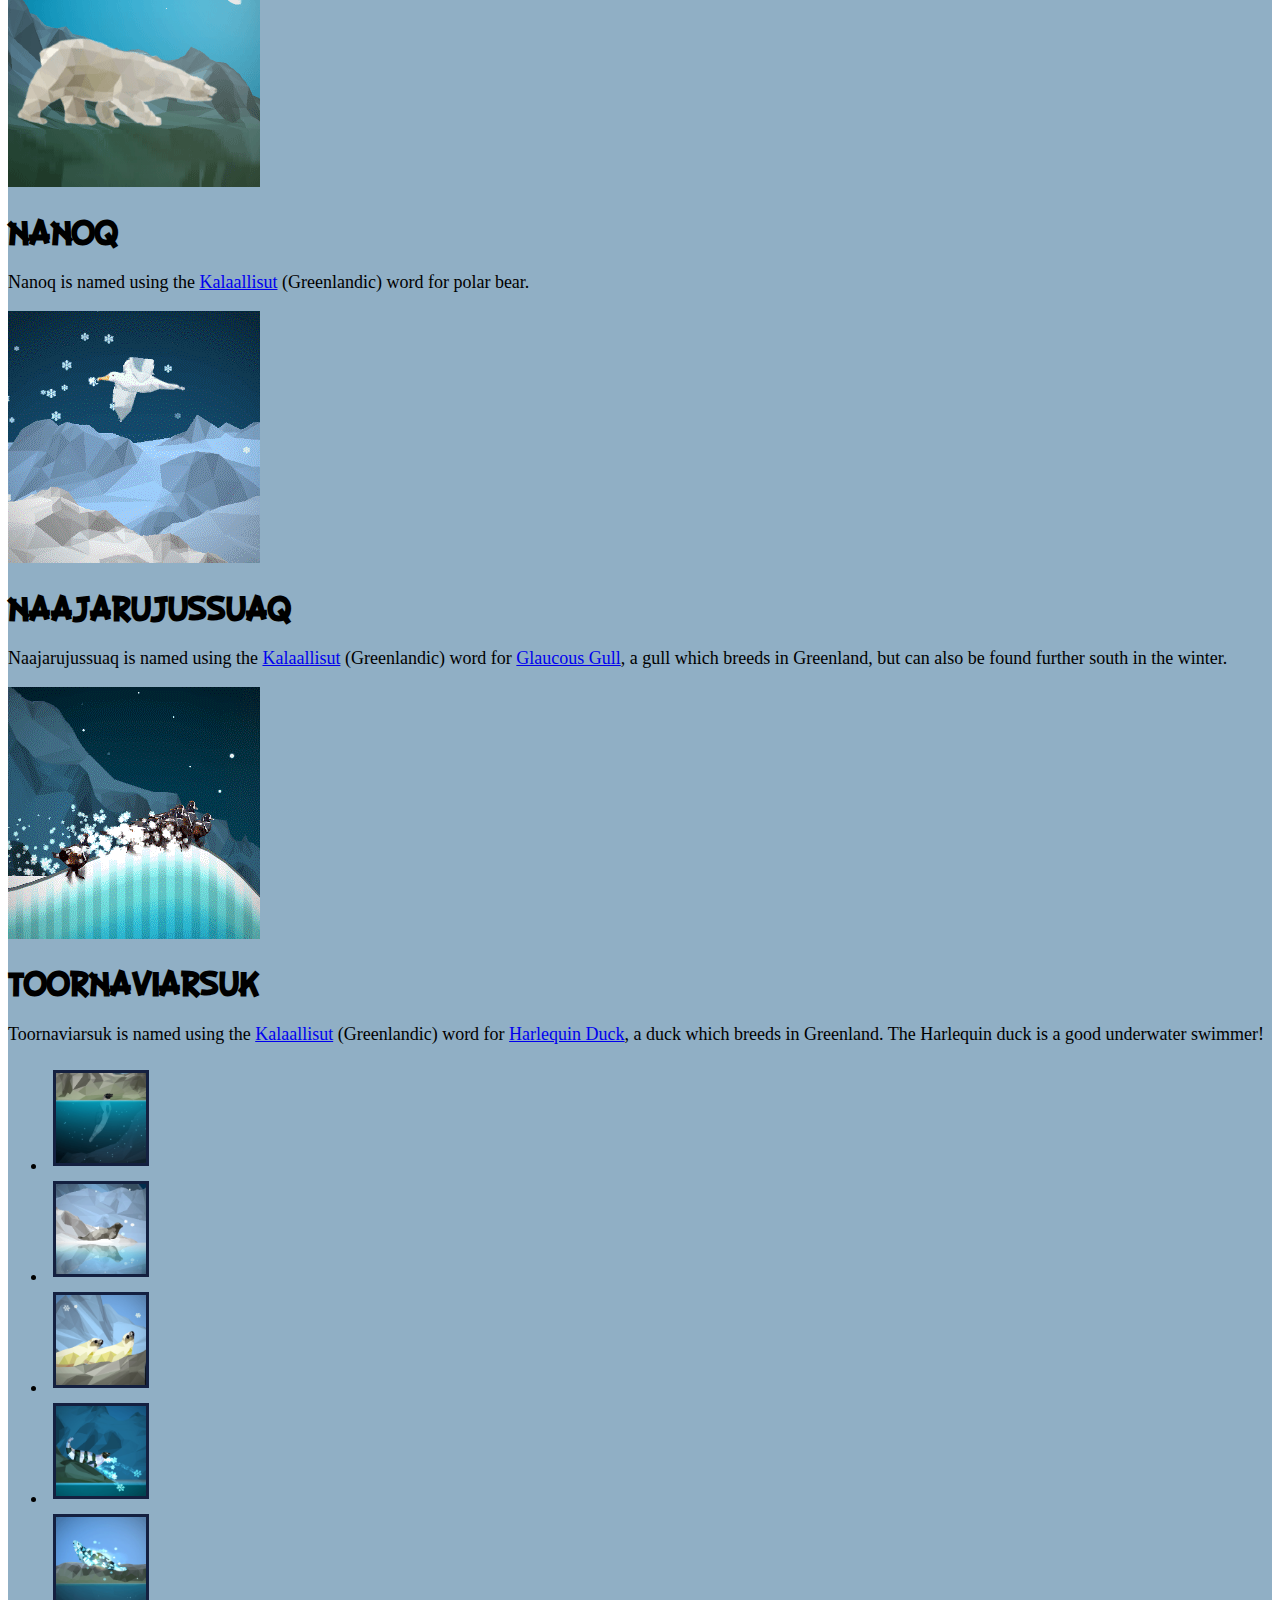
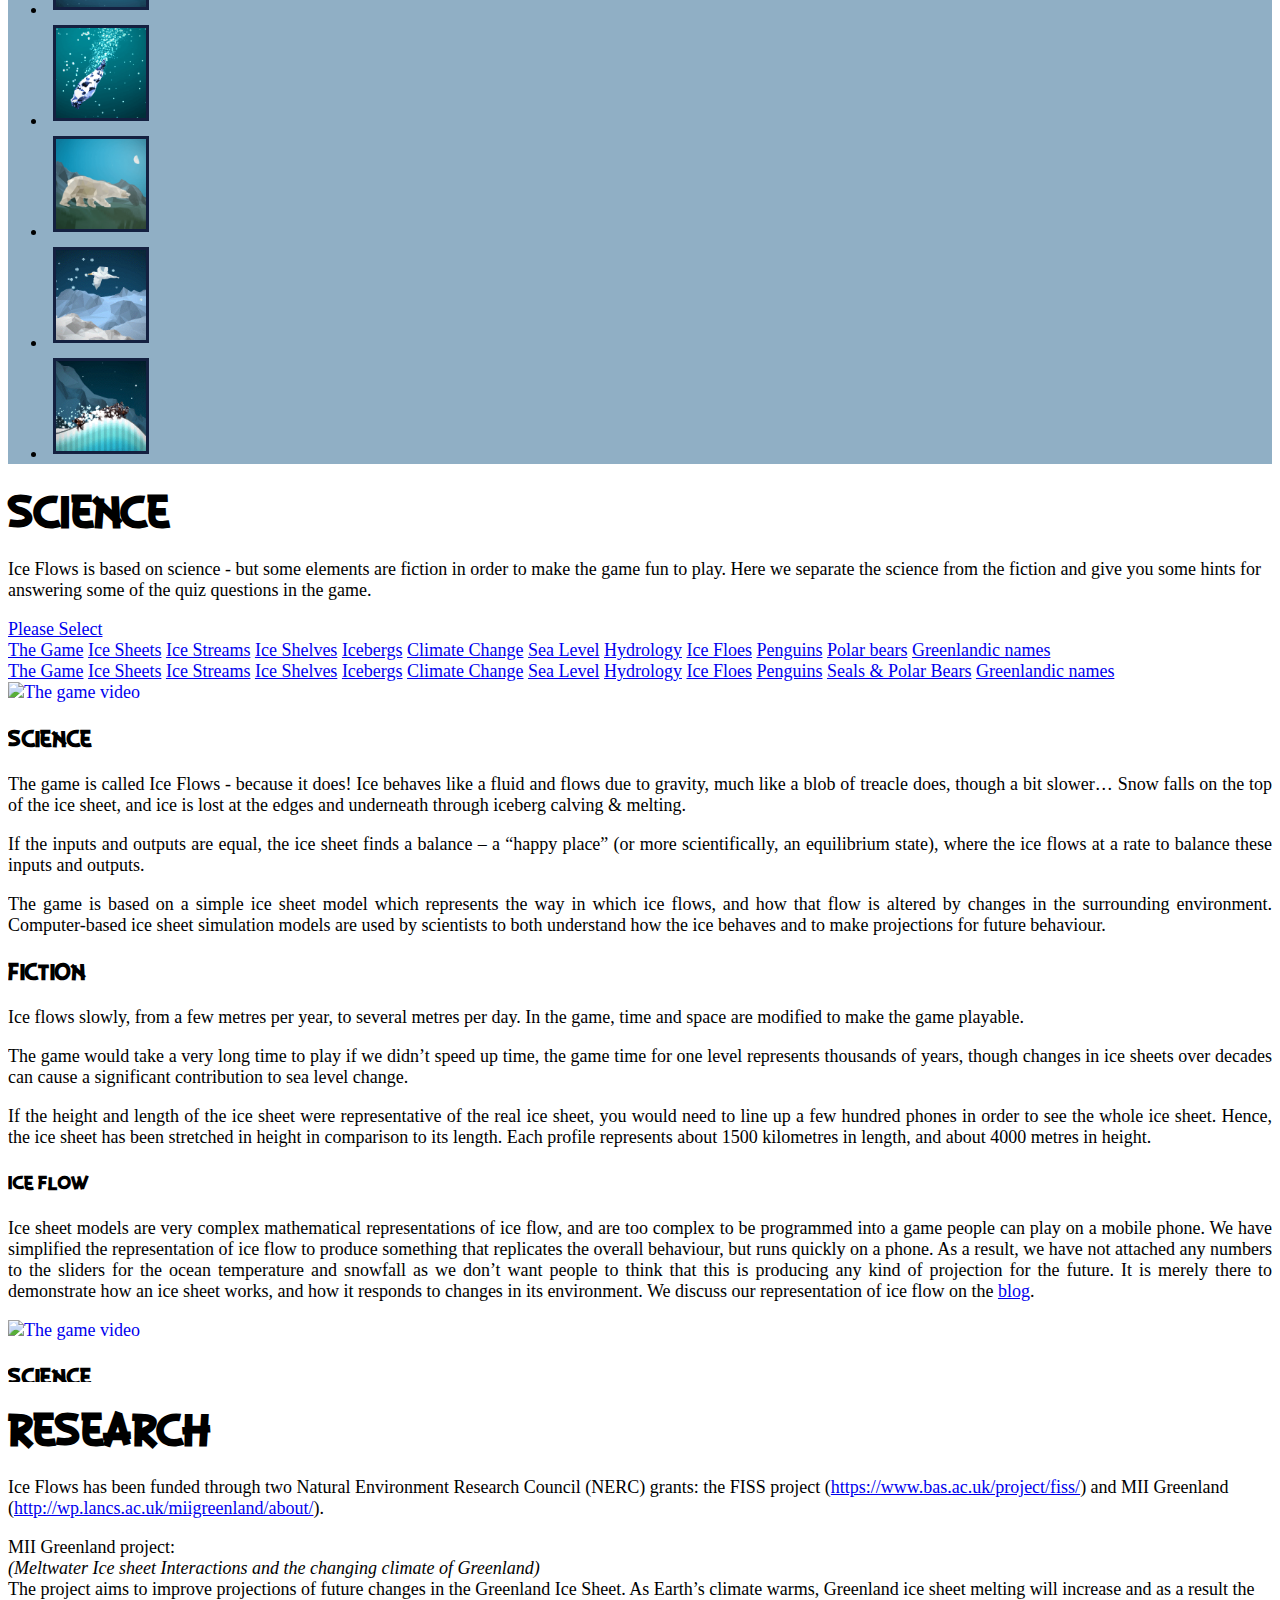
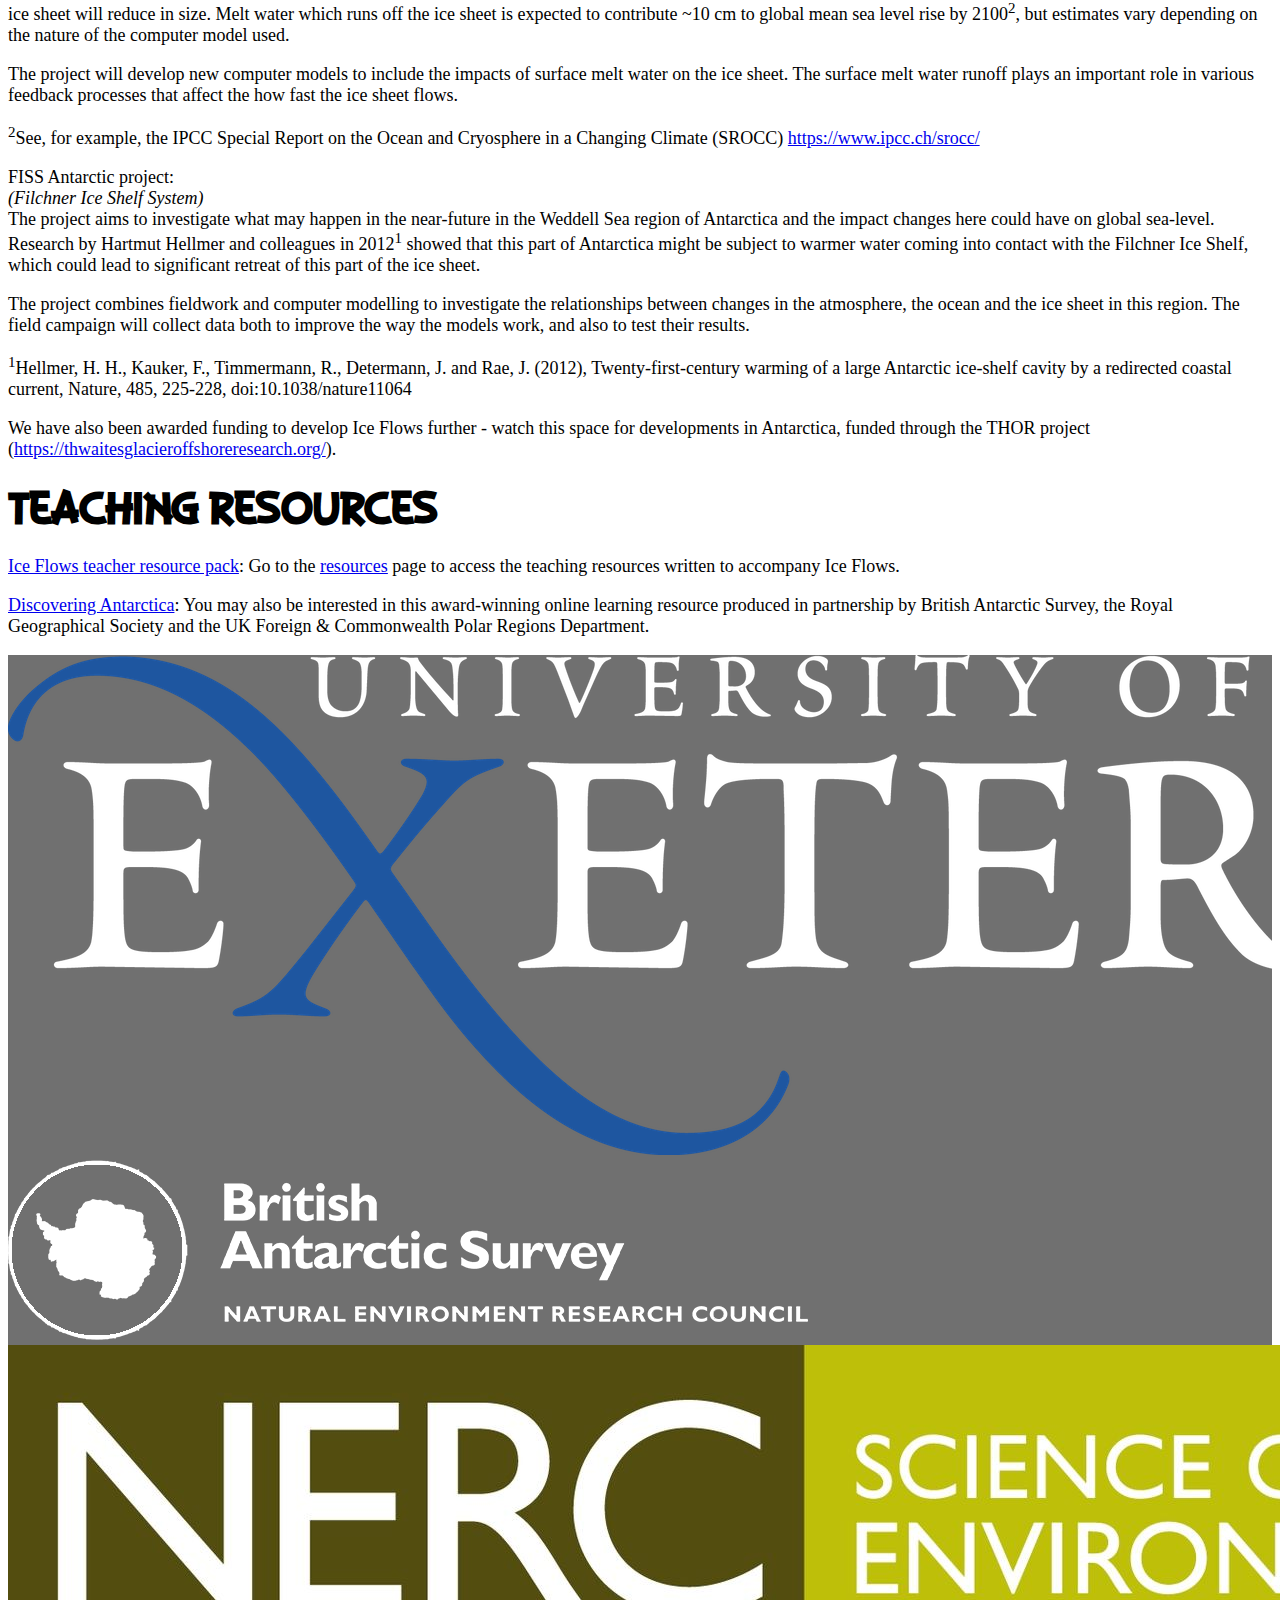
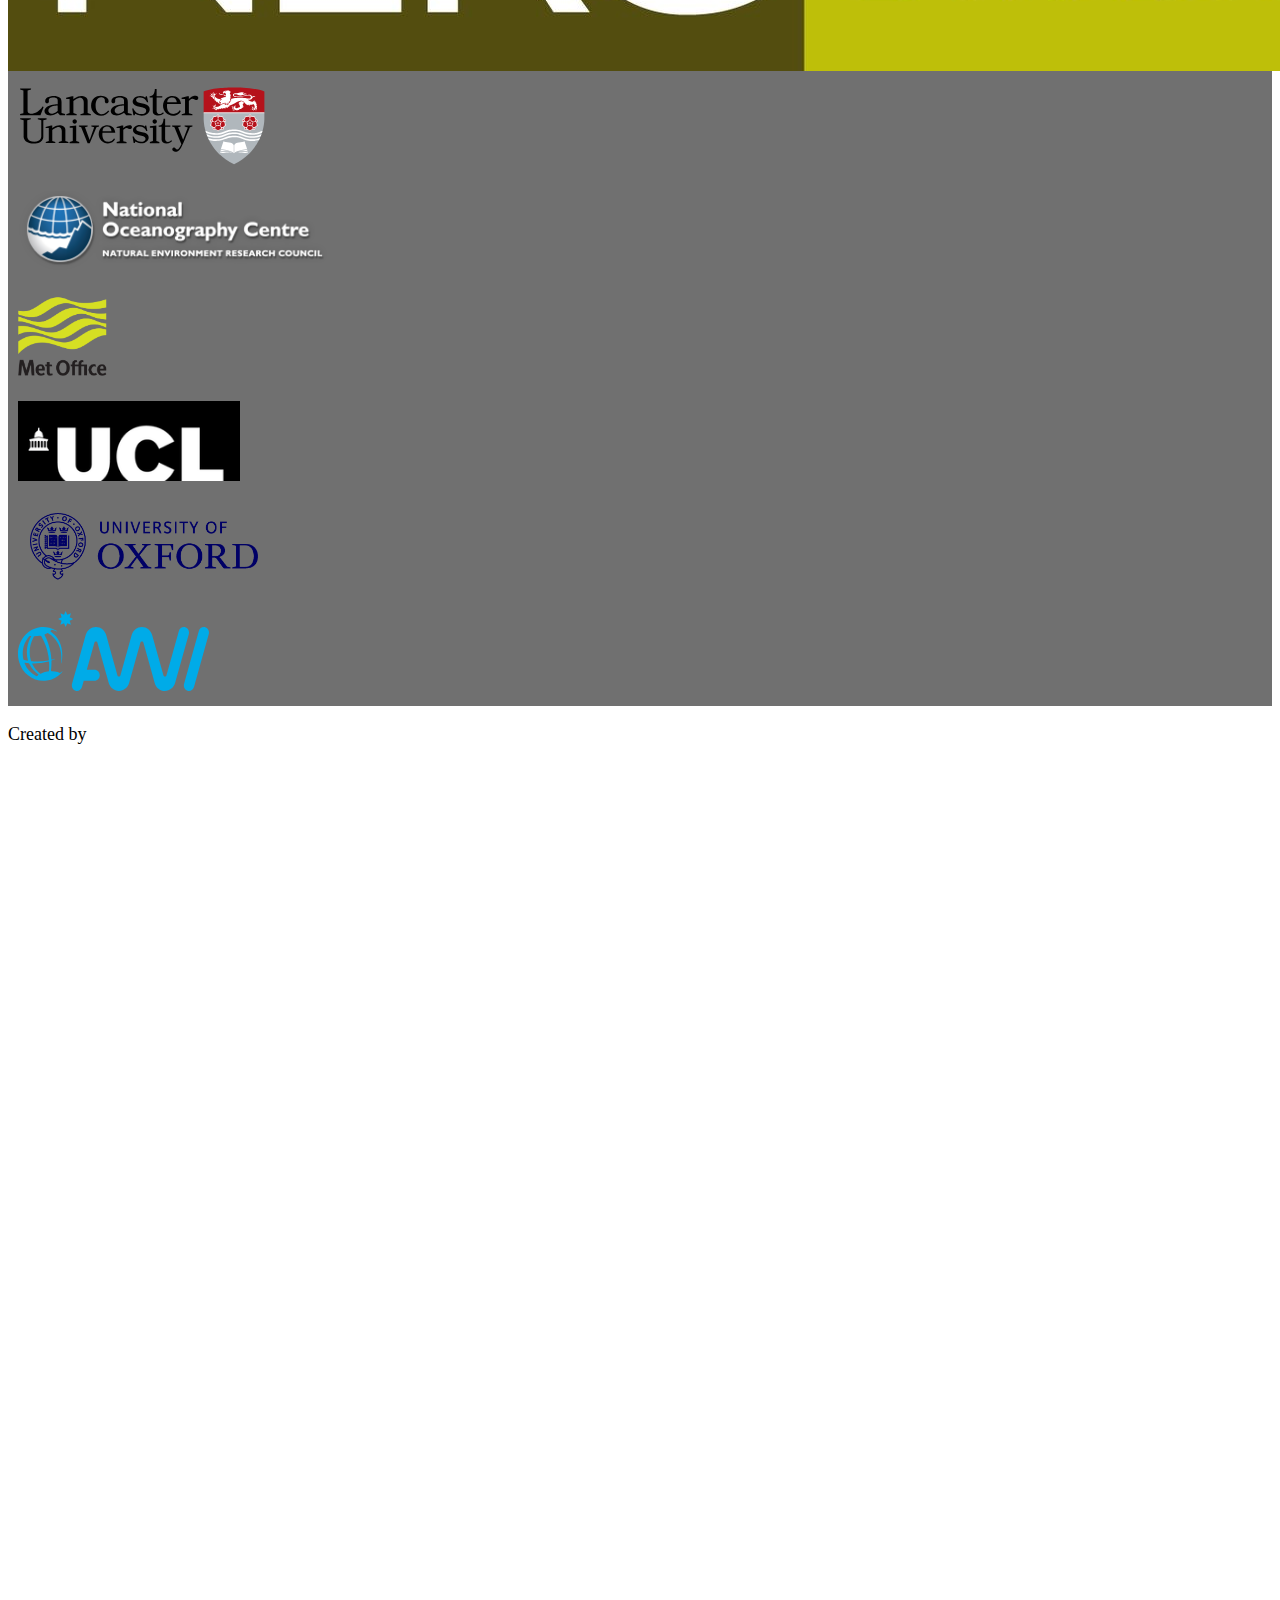
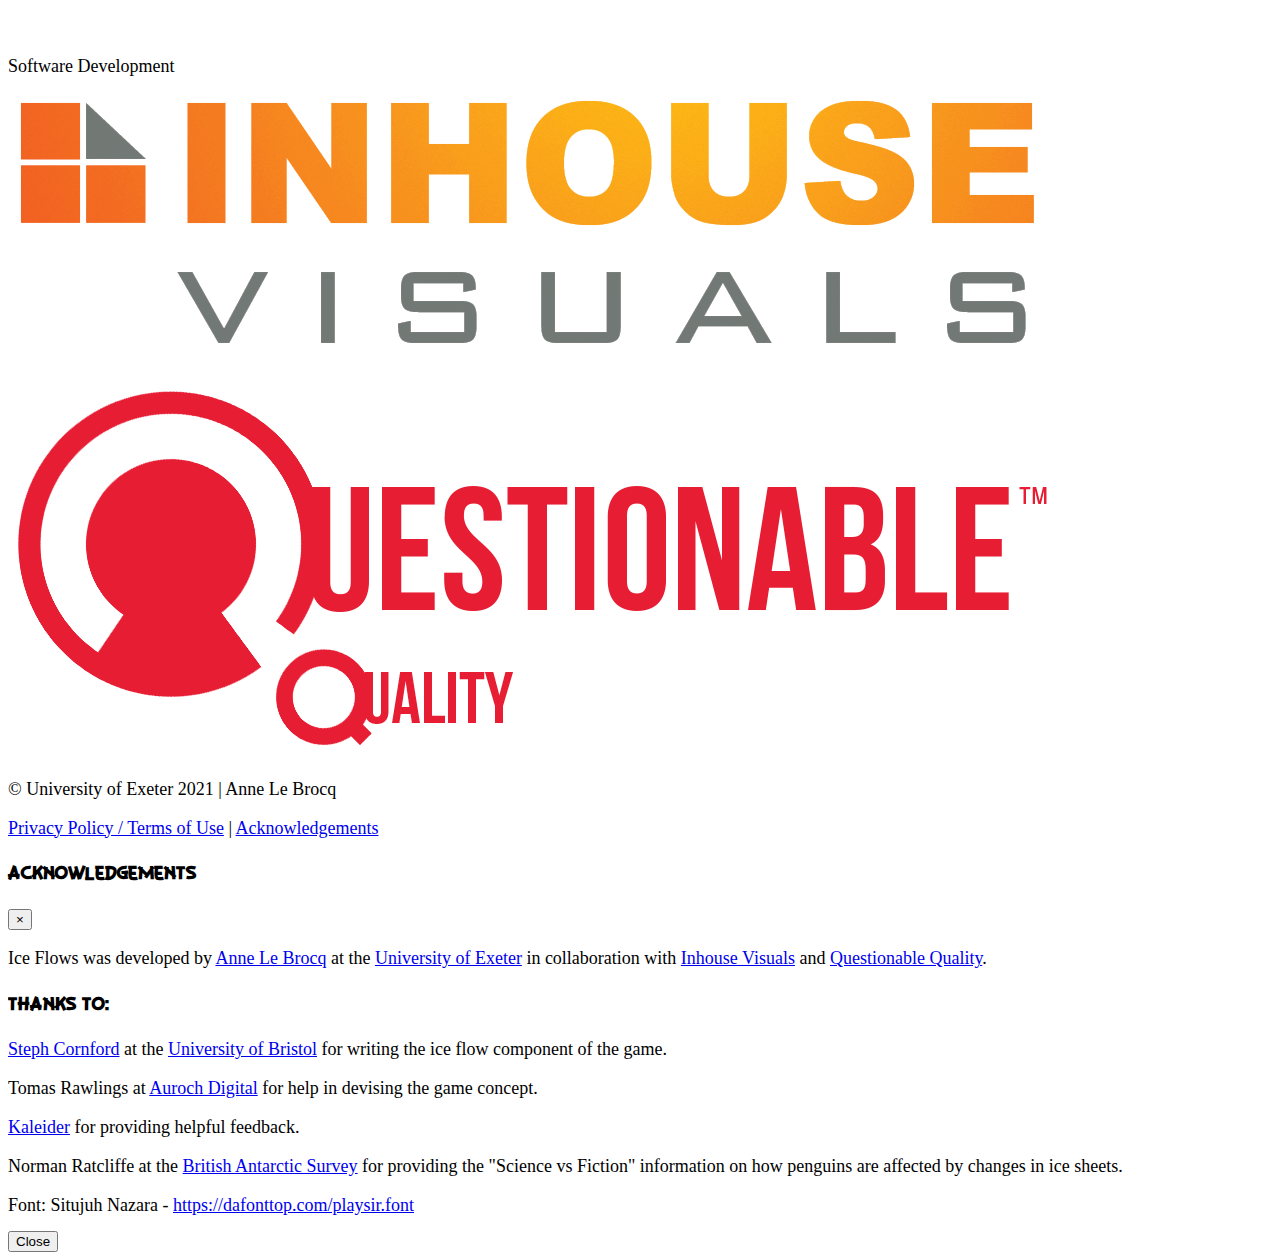
==== commit 42177f75: "Small tweaks" ====
--- a/index.html
+++ b/index.html
@@ -493,7 +493,7 @@
               <a class="btn btn-outline-primary mb-2 btn-block dropdown-toggle" href="#" role="button" id="dropdownMenuLink" data-toggle="dropdown" aria-haspopup="true" aria-expanded="false">
                 <span class="dropdown-sci-title">Please Select</span>
               </a>
-              <div class="dropdown-menu w-100" aria-labelledby="dropdownMenuLink">
+              <div class="dropdown-menu w-100 dropdown-menu-sci" aria-labelledby="dropdownMenuLink">
                   <a href="#sci-a" aria-controls="sci-a" id="sci-a-tab" aria-selected="true"  data-toggle="pill" role="tab" class="dropdown-item dropdown-sci">The Game</a>
                   <a href="#sci-b" aria-controls="sci-b" id="sci-b-tab" aria-selected="false" data-toggle="pill" role="tab" class="dropdown-item dropdown-sci">Ice Sheets</a>
                   <a href="#sci-c" aria-controls="sci-c" id="sci-c-tab" aria-selected="false" data-toggle="pill" role="tab" class="dropdown-item dropdown-sci">Ice Streams</a>
@@ -1118,13 +1118,13 @@
       <div class="container p-4">
 
         <div class="row m-4 p-4">
-          <div class="col-md-3 pb-4">
+          <div class="col-md-4 pb-4">
               <p class="mb-2">Created by</p>
               <a href="https://www.exeter.ac.uk/" target="_blank">
                 <img src="images/affiliates/exeter-dark.png" class="img-fluid pt-2" />
               </a>
           </div>
-          <div class="col-md-6 pb-4">
+          <div class="col-md-8 pb-4">
             <p>Software Development</p>
             <div class="row pb-4 justify-content-center">
 
@@ -1142,12 +1142,7 @@
 
           </div>
         
-          <div class="col-md-3 pb-4">
-              <p class="mb-2">Web Design</p>
-              <a href="http://www.kittley.com/" target="_blank">
-                <img src="images/affiliates/kittley.png" class="img-fluid pt-1" />
-              </a>
-          </div>
+
        
         </div>
         
--- a/css/style.css
+++ b/css/style.css
@@ -98,7 +98,11 @@
 .scifi-content {
   overflow-x: hidden;
   overflow-y: auto;
-  max-height: 600px;
+  max-height: 700px;
+}
+
+.dropdown-menu-sci {
+  overflow-y: auto;
 }
 
 .scifi-content p {
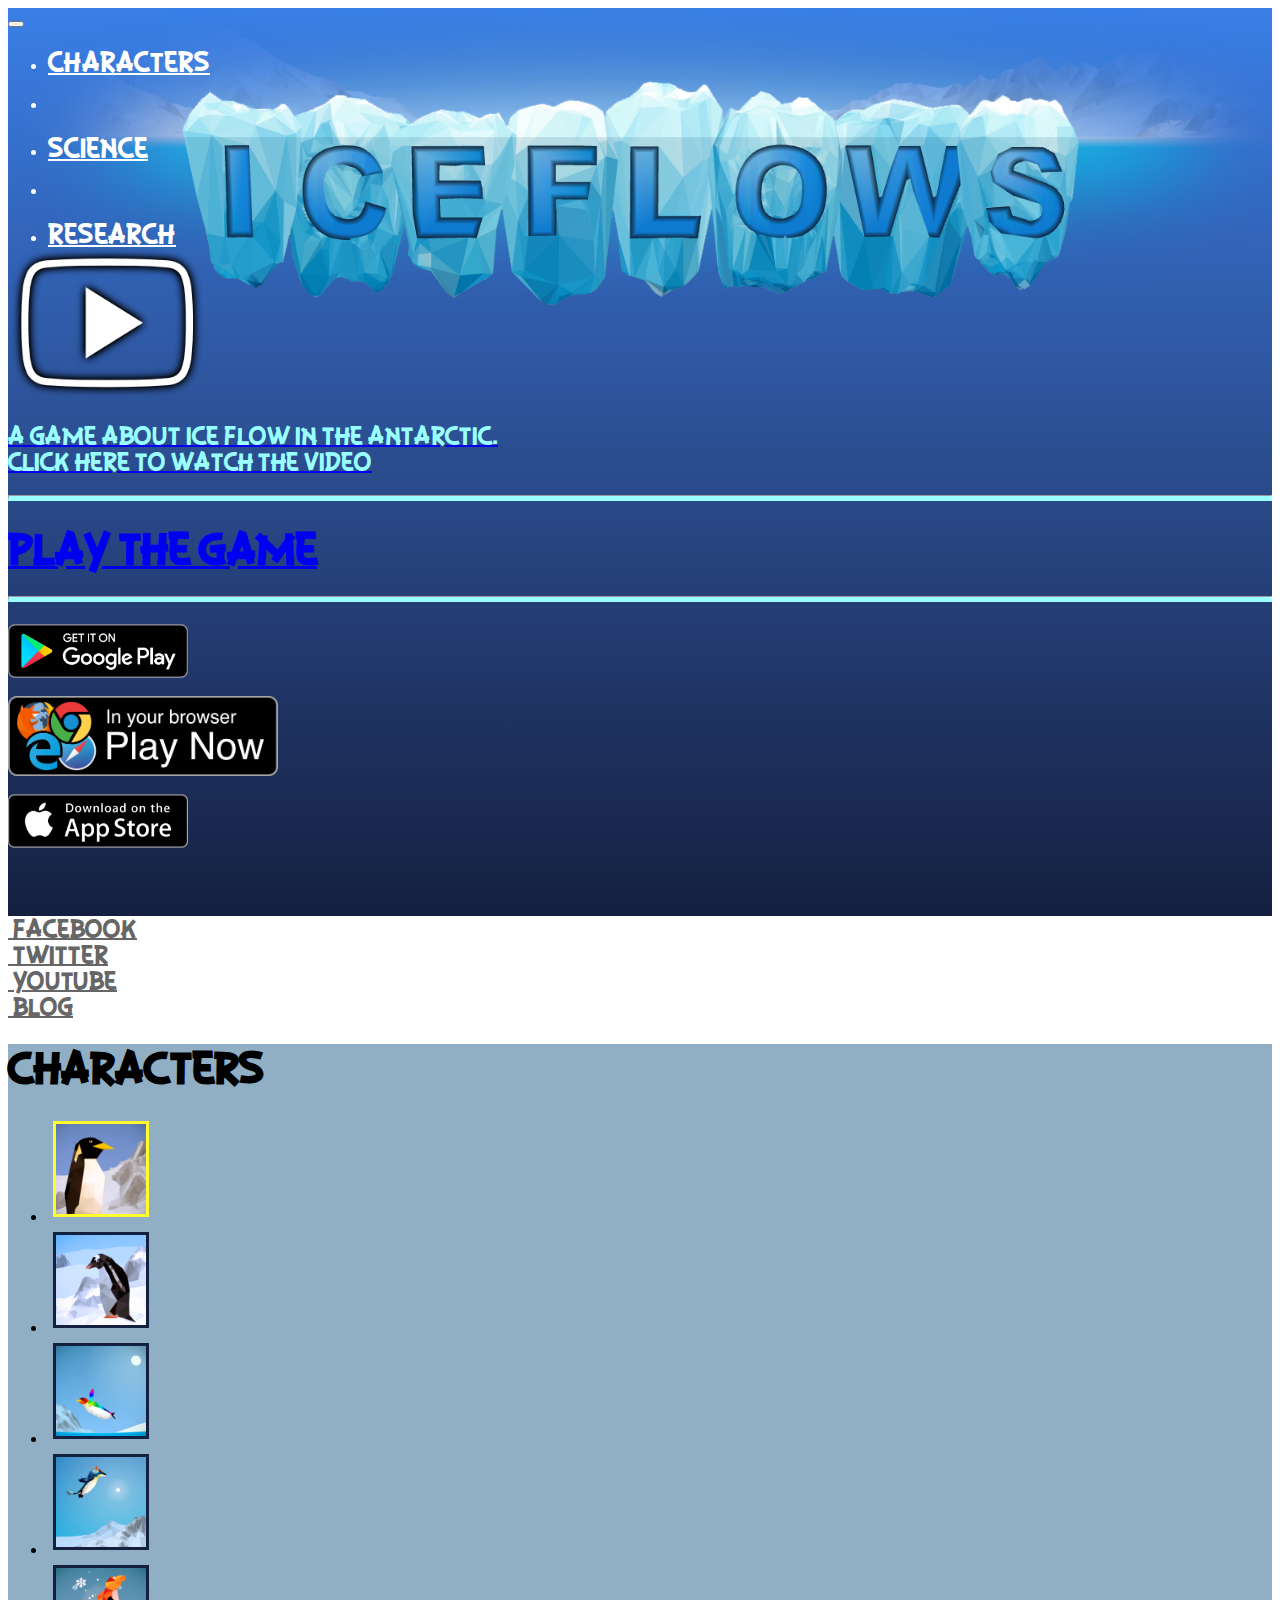
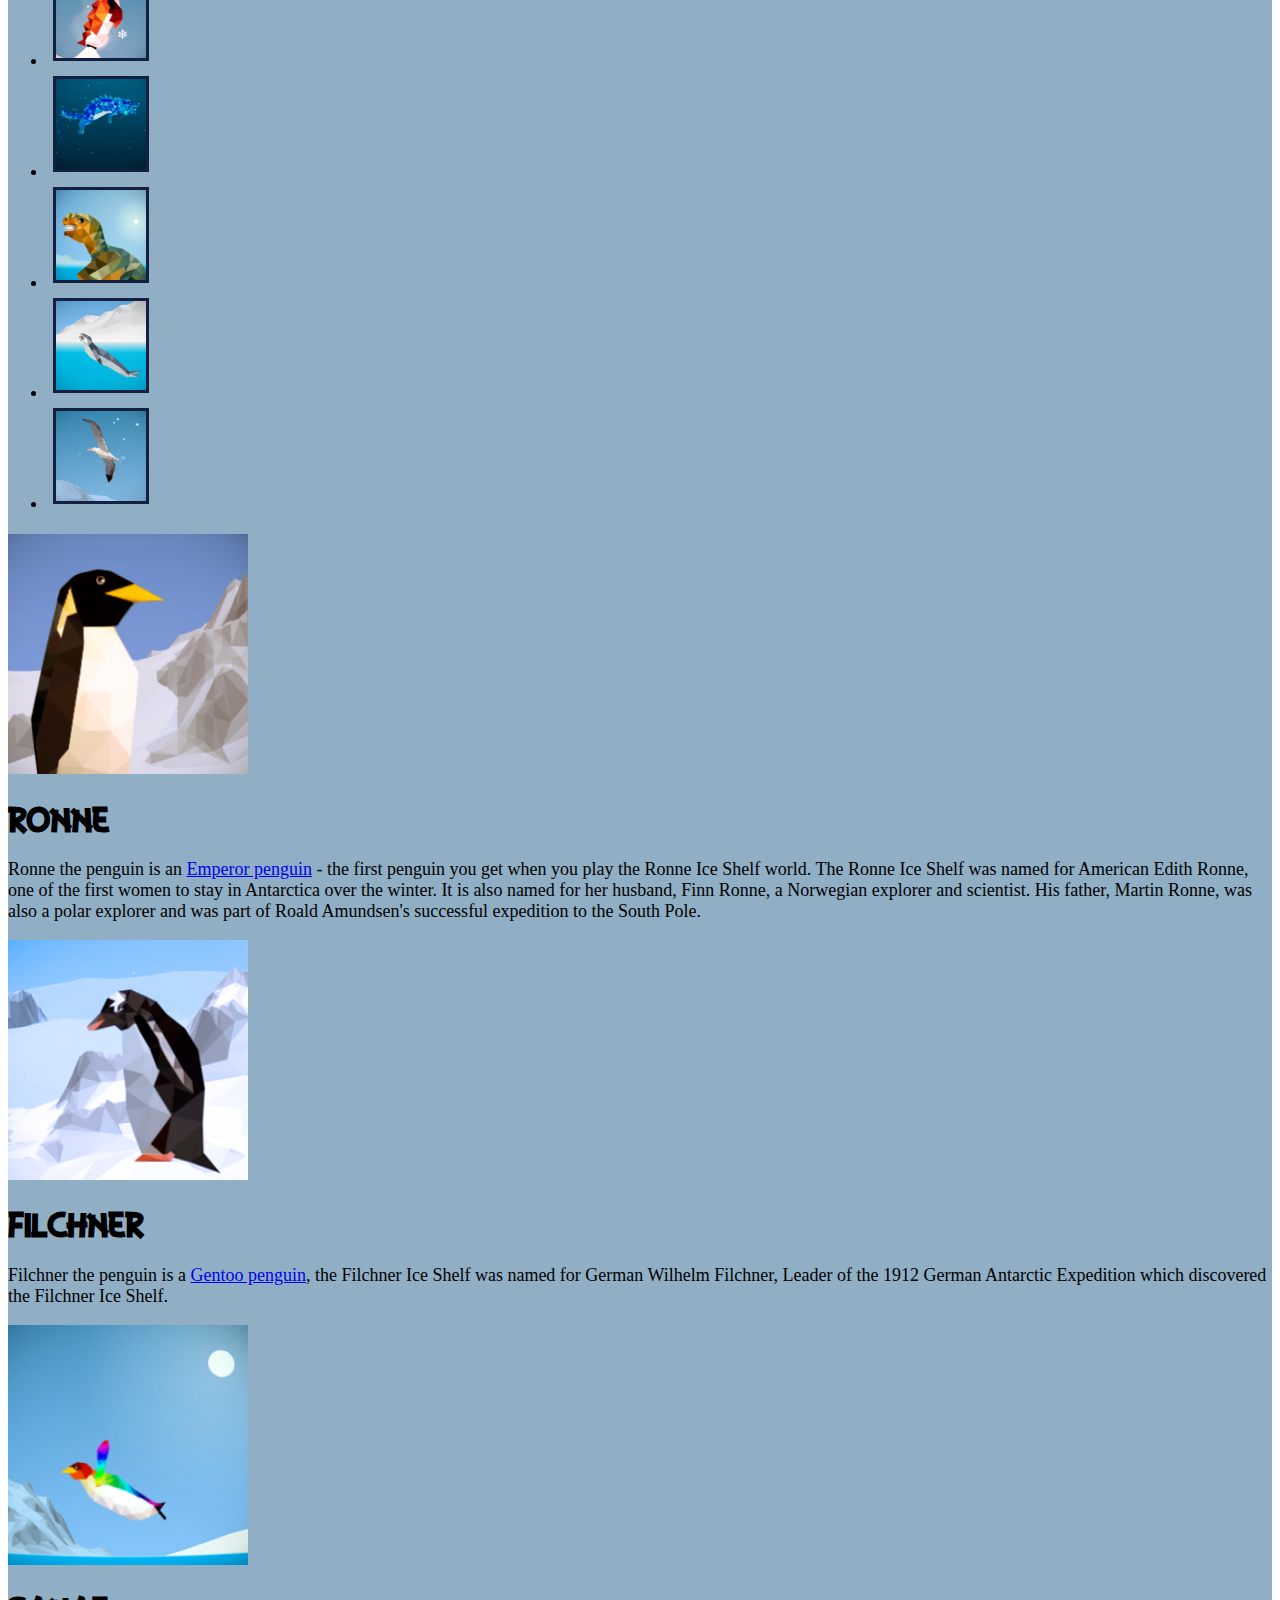
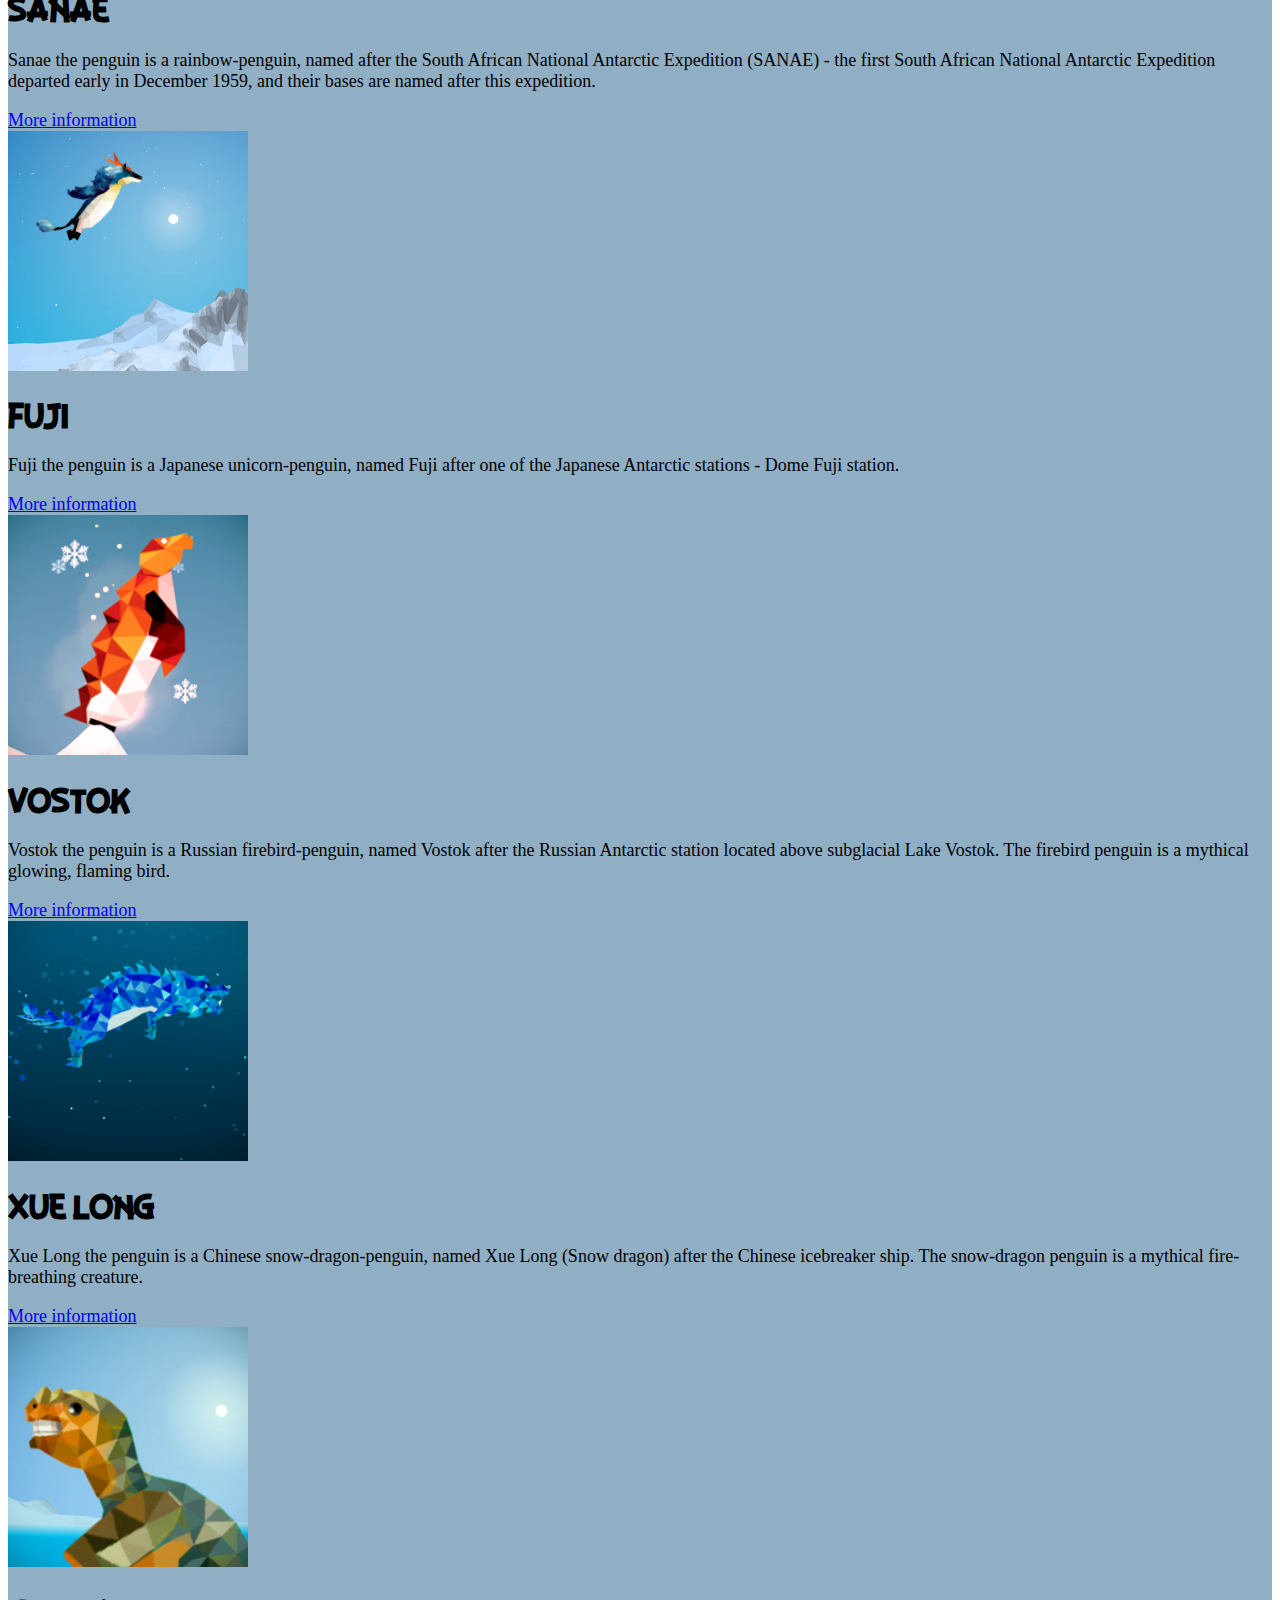
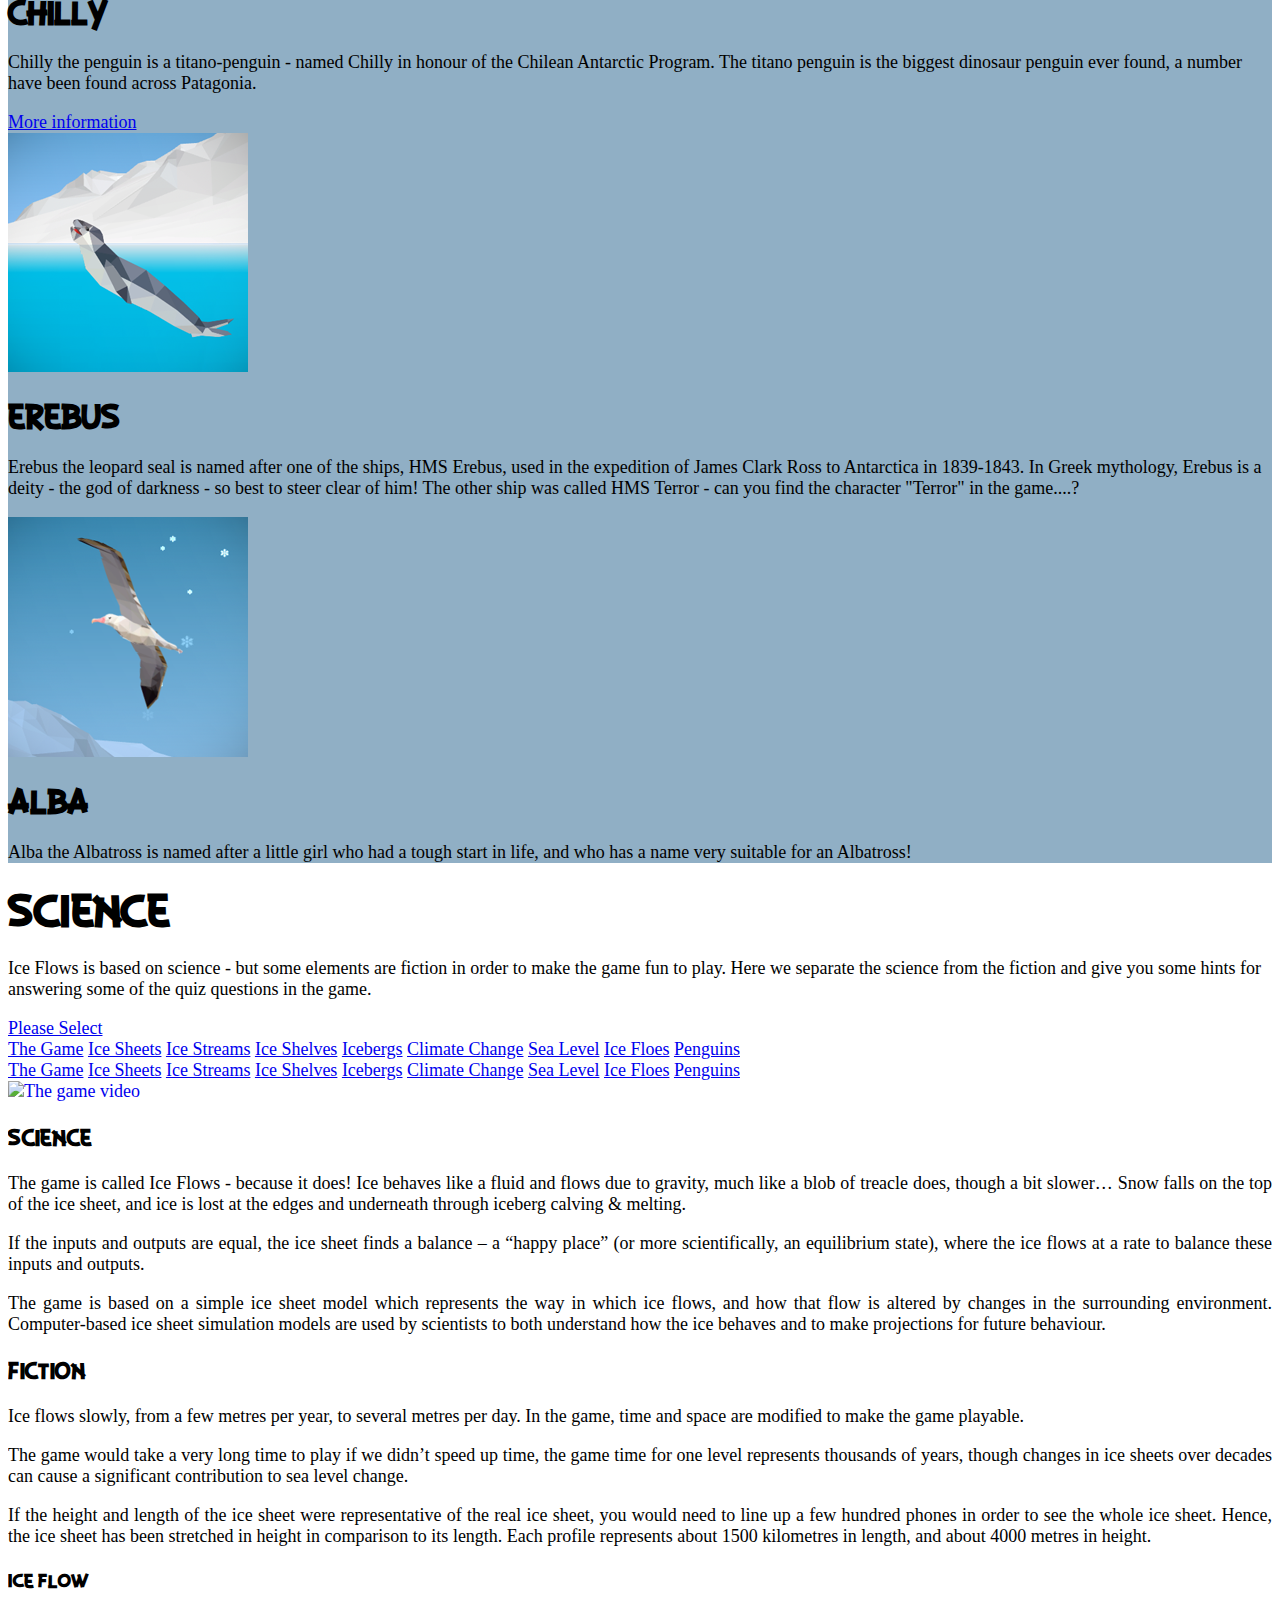
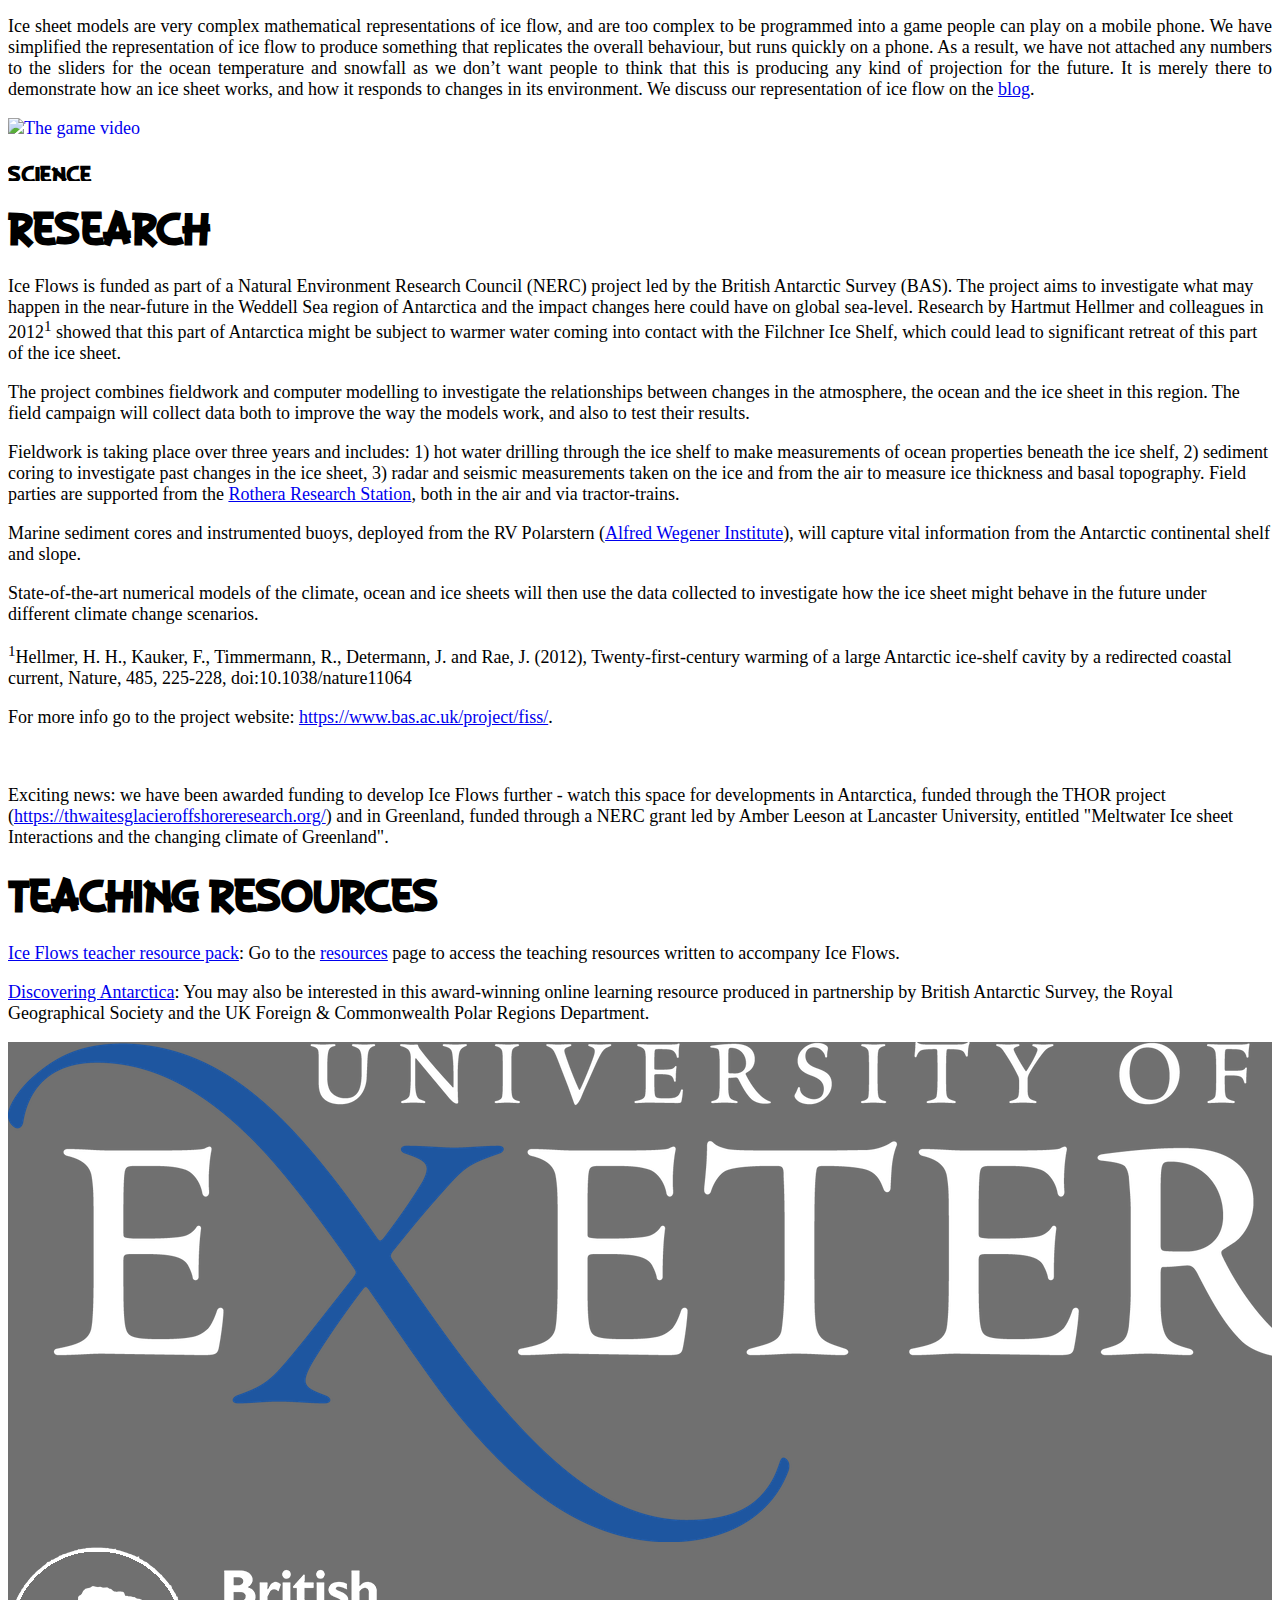
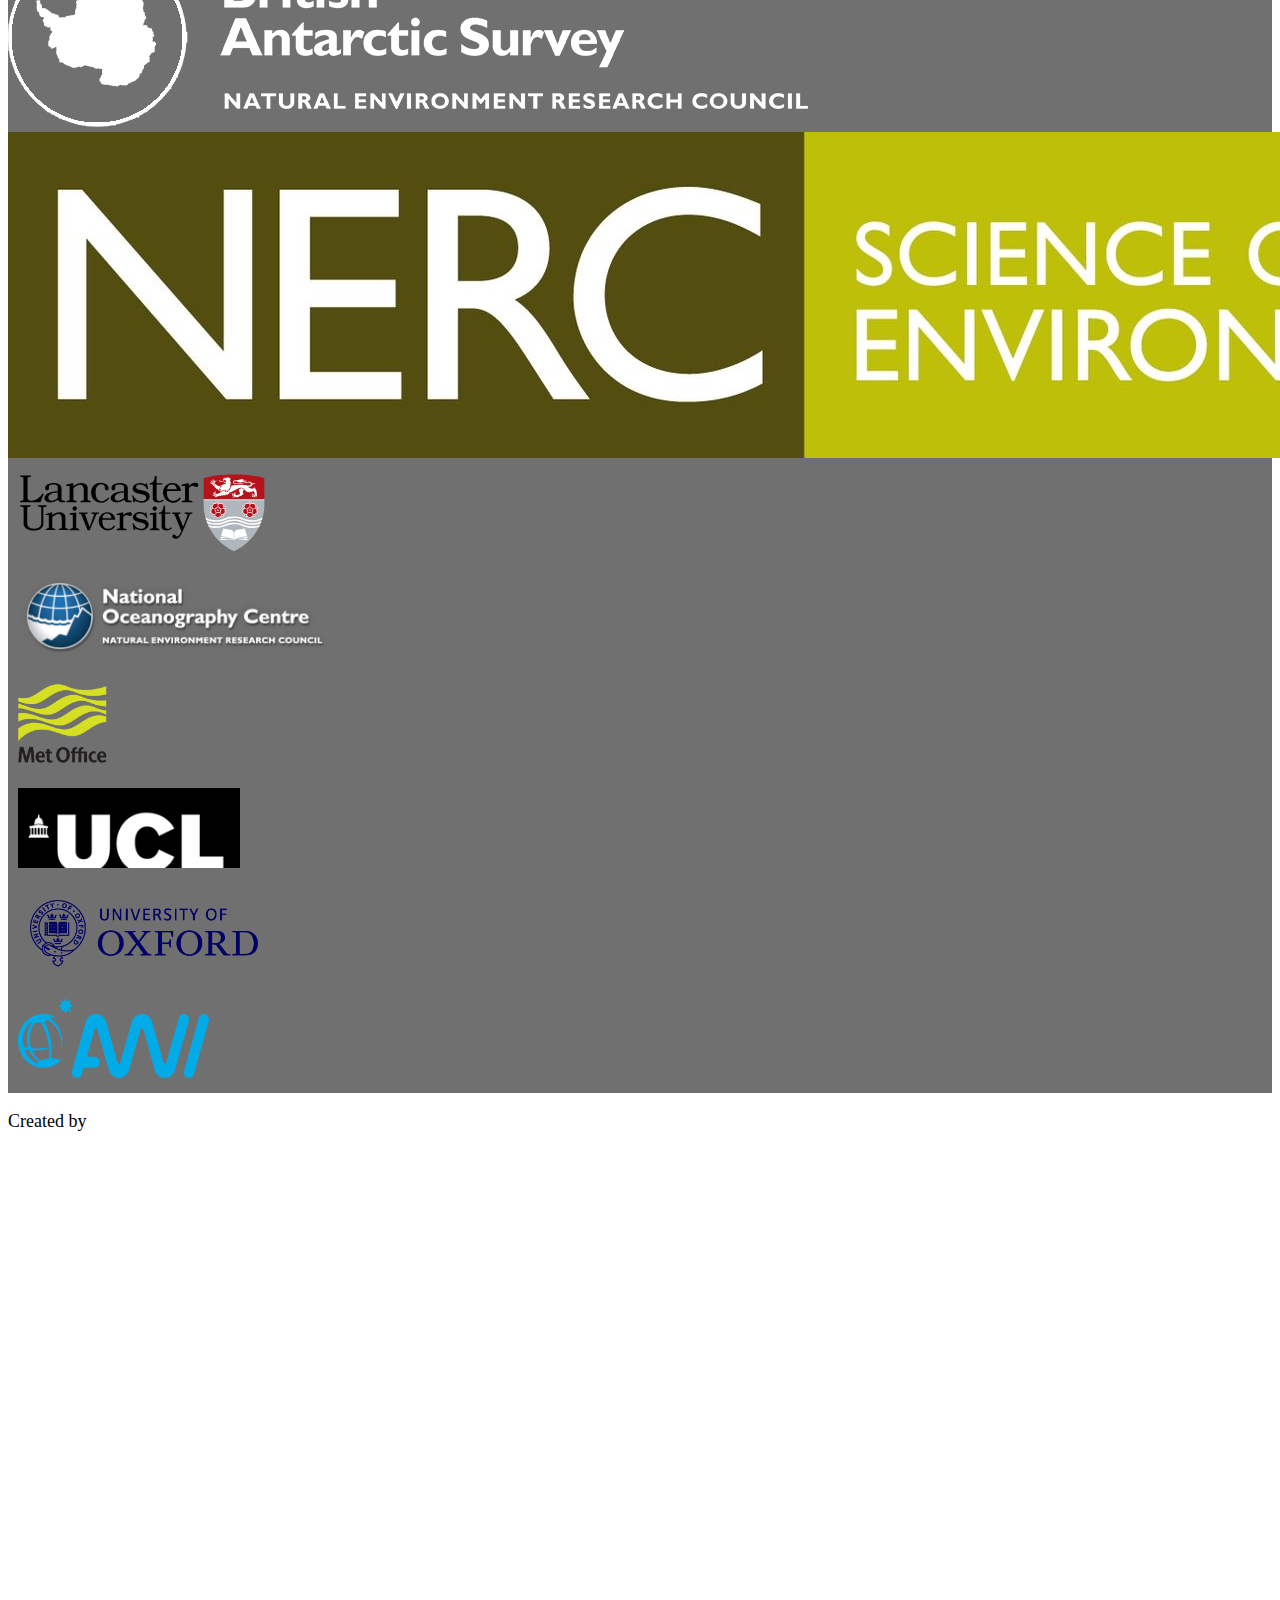
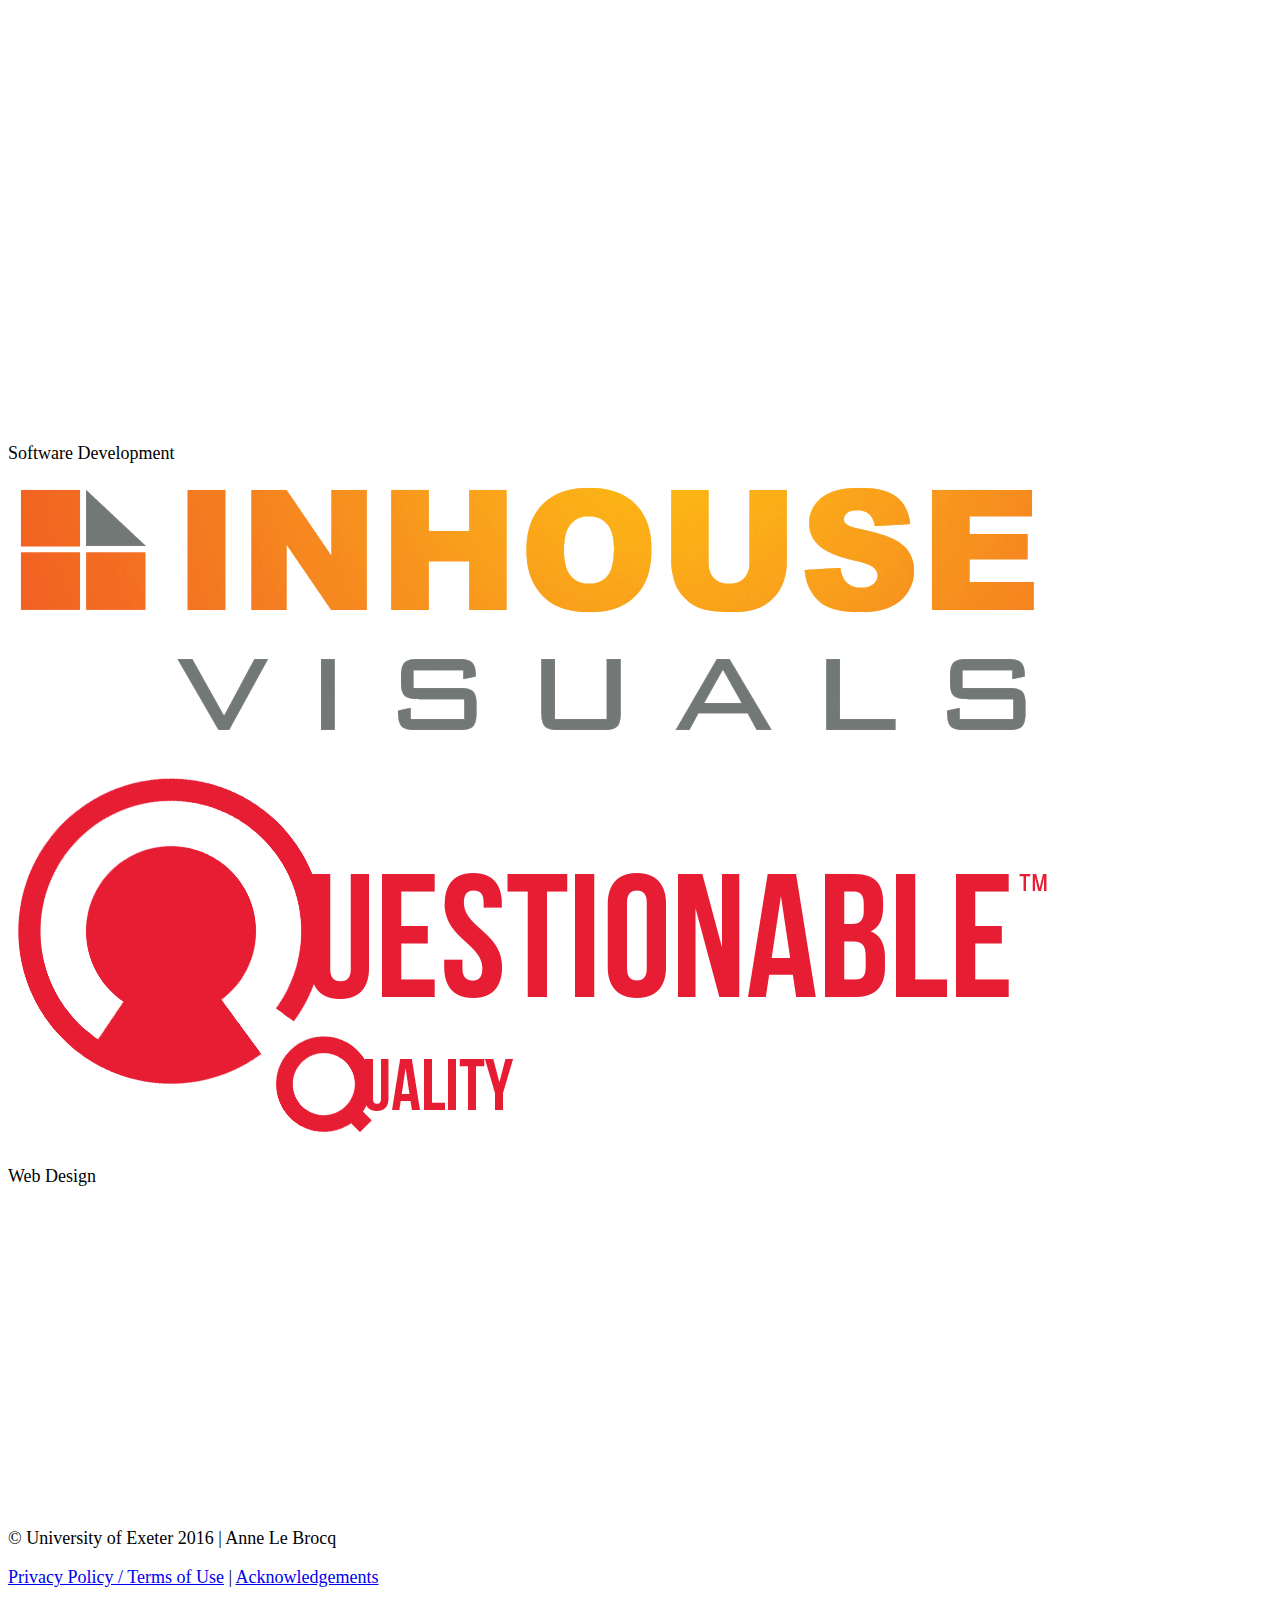
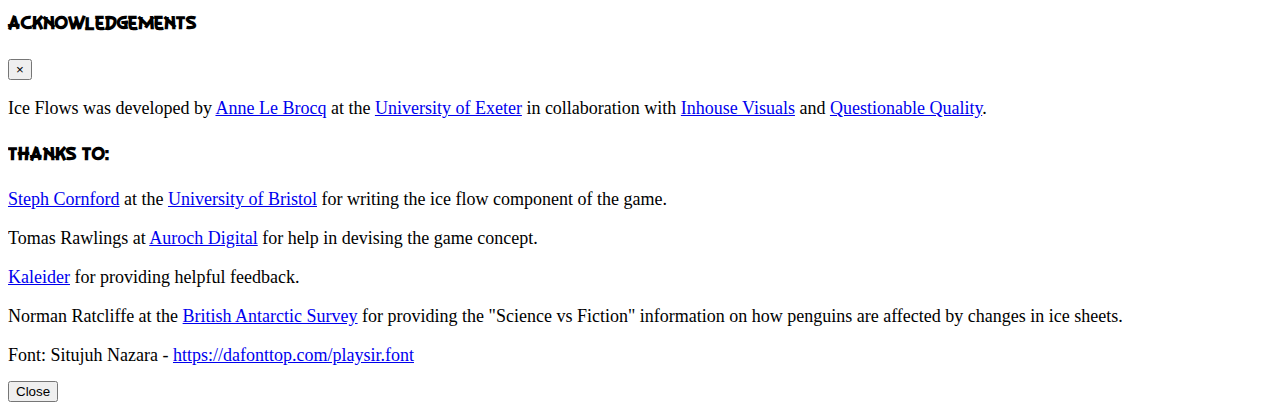
==== commit 7178c967: "In index_greenland.html: - Changed character name to Qanik - Changed image name to Qanik.jpg - Updat" ====
--- a/index.html
+++ b/index.html
@@ -1,9 +1,9 @@
-
+﻿
 <!doctype html>
 <html lang="en">
   <head>
 
-    <title>Ice Flows - A game about ice flows in the Antarctic</title> 
+    <title>Ice Flows - A game about ice flows in the Antarctic</title>
 
     <meta charset="utf-8">
     <meta name="viewport" content="width=device-width, initial-scale=1, shrink-to-fit=no">
@@ -130,7 +130,7 @@
           </div>
         </nav>
       </div>
-      <img src="images/head_greenland.png" class="berg" alt="Ice Flows" />
+      <img src="images/head.png" class="berg" alt="Ice Flows" />
       <div class="container text-center">
           <div class="video-modal-button">
             <a href="http://www.youtube.com/embed/x3d3GZNwXrE?rel=0&amp;autoplay=1" data-featherlight="iframe" data-featherlight-iframe-frameborder="0" data-featherlight-iframe-allow="autoplay; encrypted-media" data-featherlight-iframe-allowfullscreen="true" data-featherlight-iframe-style="display:block;border:none;height:85vh;width:85vw;">
@@ -141,7 +141,7 @@
                         <img src="images/playVideo.png" class="img-fluid mb-2" />
                     </div>
                     <div class="col-lg-auto d-flex align-items-center justify-content-center">
-                        <p class="lead tagline p-0 m-0">A game about ice flow in the Antarctic & Greenland<br/>Click here to watch the video</p>
+                        <p class="lead tagline p-0 m-0">A game about ice flow in the Antarctic.<br/>Click here to watch the video</p>
                     </div>
                 </div>
               </div>
@@ -199,6 +199,7 @@
         </div>
       </section>
 
+
       <!-- Characters -->
       <section id="chars" class="pb-4 pt-4">
 
@@ -208,7 +209,7 @@
                 <h1 class="py-4"><i class="fas fa-child"></i> Characters</h1>
               </div>
 
-              <ul class="nav nav-pills mb-3 justify-content-center" id="pills-tab-top" role="tablist">
+              <ul class="nav nav-pills mb-3 justify-content-center" id="pills-tab" role="tablist">
                   <li class="nav-item">
                     <a class="nav-link active" id="char-ronne-tab" data-toggle="pill" href="#char-ronne" role="tab" aria-controls="char-ronne" aria-selected="true">
                       <img class="img-fluid rounded-circle" src="images/chars/Ronne.png" alt="Ronne">
@@ -342,143 +343,13 @@
                         <p>Alba the Albatross is named after a little girl who had a tough start in life, and who has a name very suitable for an Albatross!</p>
                       </div>
 
-
-                      <!-- Nuuk -->
-                      <div class="tab-pane" id="char-nuuk" role="tabpanel" aria-labelledby="char-nuuk-tab">
-                        <img class="img-fluid float-left mr-3 rounded" src="images/chars/Nuuk.png" alt="Nuuk"/>
-                        <h2>Nuuk</h2>
-                        <p>Nuuk the seal is a <a href="https://en.wikipedia.org/wiki/Harp_seal">Harp seal</a>, named for the capital city, Nuuk, in the South West of Greenland.</p>
-                      </div>
-
-                      <!-- Nord -->
-                      <div class="tab-pane" id="char-nord" role="tabpanel" aria-labelledby="char-nord-tab">
-                        <img class="img-fluid float-left mr-3 rounded" src="images/chars/Nord.png" alt="Nord"/>
-                        <h2>Nord</h2>
-                        <p>Nord the seal is a <a href="https://en.wikipedia.org/wiki/Harbor_seal">Harbour seal</a>, named for Station Nord, a research station in the North of Greenland.</p>
-                      </div>
-
-                      <!-- Aput -->
-                      <div class="tab-pane" id="char-aput" role="tabpanel" aria-labelledby="char-aput-tab">
-                        <img class="img-fluid float-left mr-3 rounded" src="images/chars/Aput.png" alt="Aput"/>
-                        <h2>Aput</h2>
-                        <p>Aput the seal is named using the <a href="https://oqaasileriffik.gl/en/">Kalaallisut</a> (Greenlandic) word for "snow".</p>
-                      </div>
-
-                      <!-- Nittaalaq -->
-                      <div class="tab-pane" id="char-nittaalaq" role="tabpanel" aria-labelledby="char-nittaalaq-tab">
-                        <img class="img-fluid float-left mr-3 rounded" src="images/chars/Nittaalaq.png" alt="Nittaalaq"/>
-                        <h2>Nittaalaq</h2>
-                        <p>Nittaalaq the seal is named using the <a href="https://oqaasileriffik.gl/en/">Kalaallisut</a> (Greenlandic) word for "snowflake". </p>
-                      </div>
-
-                      <!-- Qannerpoq -->
-                      <div class="tab-pane" id="char-qannerpoq" role="tabpanel" aria-labelledby="char-qannerpoq-tab">
-                        <img class="img-fluid float-left mr-3 rounded" src="images/chars/Qannerpoq.png" alt="Qannerpoq"/>
-                        <h2>Qannerpoq</h2>
-                        <p>Qannerpoq the seal is named using the <a href="https://oqaasileriffik.gl/en/">Kalaallisut</a> (Greenlandic) word for "it is snowing".</p>
-                      </div>
-
-                      <!-- Persoq -->
-                      <div class="tab-pane" id="char-persoq" role="tabpanel" aria-labelledby="char-persoq-tab">
-                        <img class="img-fluid float-left mr-3 rounded" src="images/chars/Persoq.png" alt="Persoq"/>
-                        <h2>Persoq</h2>
-                        <p>Persoq the seal is named using the <a href="https://oqaasileriffik.gl/en/">Kalaallisut</a> (Greenlandic) word for "drifting snow" or "blowing snow"</p>
-                      </div>
-
-                      <!-- Nanoq -->
-                      <div class="tab-pane" id="char-nanoq" role="tabpanel" aria-labelledby="char-nanoq-tab">
-                        <img class="img-fluid float-left mr-3 rounded" src="images/chars/PolarBearb.png" alt="Nanoq"/>
-                        <h2>Nanoq</h2>
-                        <p>Nanoq is named using the <a href="https://oqaasileriffik.gl/en/">Kalaallisut</a> (Greenlandic) word for polar bear.</p>
-                      </div>
-
-                      <!-- Gull -->
-                      <div class="tab-pane" id="char-gull" role="tabpanel" aria-labelledby="char-gull-tab">
-                        <img class="img-fluid float-left mr-3 rounded" src="images/chars/Gull.png" alt="Gull"/>
-                        <h2>Naajarujussuaq</h2>
-                        <p>Naajarujussuaq is named using the <a href="https://oqaasileriffik.gl/en/">Kalaallisut</a> (Greenlandic) word for <a href="https://en.wikipedia.org/wiki/Glaucous_gull">Glaucous Gull</a>, a gull which breeds in Greenland, but can also be found further south in the winter.</p>
-                      </div>
-
-                      <!-- Duck -->
-                      <div class="tab-pane" id="char-duck" role="tabpanel" aria-labelledby="char-duck-tab">
-                        <img class="img-fluid float-left mr-3 rounded" src="images/chars/Duck.png" alt="Duck"/>
-                        <h2>Toornaviarsuk</h2>
-                        <p>Toornaviarsuk is named using the <a href="https://oqaasileriffik.gl/en/">Kalaallisut</a> (Greenlandic) word for <a href="https://en.wikipedia.org/wiki/Harlequin_duck">Harlequin Duck</a>, a duck which breeds in Greenland.  The Harlequin duck is a good underwater swimmer!</p>
-                      </div>
-
                     </div>
                   </div>
                 </div>
-
-                <ul class="nav nav-pills mb-3 justify-content-center" id="pills-tab-bottom" role="tablist">
-                  
-                  <!-- Nuuk -->
-                  <li class="nav-item">
-                    <a class="nav-link" id="char-nuuk-tab" data-toggle="pill" href="#char-nuuk" role="tab" aria-controls="char-nuuk" aria-selected="true">
-                      <img class="img-fluid rounded-circle" src="images/chars/Nuuk.png" alt="Nuuk">
-                    </a>
-                  </li>
-
-                  <!-- Nord -->
-                  <li class="nav-item">
-                    <a class="nav-link" id="char-nord-tab" data-toggle="pill" href="#char-nord" role="tab" aria-controls="char-nord" aria-selected="false">
-                      <img class="img-fluid rounded-circle" src="images/chars/Nord.png" alt="Nord">
-                    </a>
-                  </li>
-
-                   <!-- Aput -->
-                  <li class="nav-item">
-                    <a class="nav-link" id="char-aput-tab" data-toggle="pill" href="#char-aput" role="tab" aria-controls="char-aput" aria-selected="false">
-                      <img class="img-fluid rounded-circle" src="images/chars/Aput.png" alt="Aput">
-                    </a>
-                  </li>
-
-                   <!-- Nittaalaq -->
-                  <li class="nav-item">
-                    <a class="nav-link" id="char-nittaalaq-tab" data-toggle="pill" href="#char-nittaalaq" role="tab" aria-controls="char-nittaalaq" aria-selected="false">
-                      <img class="img-fluid rounded-circle" src="images/chars/Nittaalaq.png" alt="Nittaalaq">
-                    </a>
-                  </li>
-
-                   <!-- Qannerpoq -->
-                  <li class="nav-item">
-                    <a class="nav-link" id="char-qannerpoq-tab" data-toggle="pill" href="#char-qannerpoq" role="tab" aria-controls="char-qannerpoq" aria-selected="false">
-                      <img class="img-fluid rounded-circle" src="images/chars/Qannerpoq.png" alt="Qannerpoq">
-                    </a>
-                  </li>
-
-                   <!-- Persoq -->
-                  <li class="nav-item">
-                    <a class="nav-link" id="char-persoq-tab" data-toggle="pill" href="#char-persoq" role="tab" aria-controls="char-persoq" aria-selected="false">
-                      <img class="img-fluid rounded-circle" src="images/chars/Persoq.png" alt="Persoq">
-                    </a>
-                  </li>
-
-                  <!-- Nanoq -->
-                  <li class="nav-item">
-                    <a class="nav-link" id="char-nanoq-tab" data-toggle="pill" href="#char-nanoq" role="tab" aria-controls="char-nanoq" aria-selected="false">
-                      <img class="img-fluid rounded-circle" src="images/chars/PolarBearb.png" alt="Nanoq">
-                    </a>
-                  </li>
-
-                  <!-- Gull -->
-                  <li class="nav-item">
-                    <a class="nav-link" id="char-gull-tab" data-toggle="pill" href="#char-gull" role="tab" aria-controls="char-gull" aria-selected="false">
-                      <img class="img-fluid rounded-circle" src="images/chars/Gull.png" alt="Gull">
-                    </a>
-                  </li>
-
-                  <!-- Duck -->
-                  <li class="nav-item">
-                    <a class="nav-link" id="char-duck-tab" data-toggle="pill" href="#char-duck" role="tab" aria-controls="char-duck" aria-selected="false">
-                      <img class="img-fluid rounded-circle" src="images/chars/Duck.png" alt="Duck">
-                    </a>
-                  </li>
-                 
-                </ul>
             
           </div>
-      </section>
+        </section>
+
 
       <!-- Science -->
       <section id="scifi" class="bg-light p-4 mb-0">
@@ -493,7 +364,7 @@
               <a class="btn btn-outline-primary mb-2 btn-block dropdown-toggle" href="#" role="button" id="dropdownMenuLink" data-toggle="dropdown" aria-haspopup="true" aria-expanded="false">
                 <span class="dropdown-sci-title">Please Select</span>
               </a>
-              <div class="dropdown-menu w-100 dropdown-menu-sci" aria-labelledby="dropdownMenuLink">
+              <div class="dropdown-menu w-100" aria-labelledby="dropdownMenuLink">
                   <a href="#sci-a" aria-controls="sci-a" id="sci-a-tab" aria-selected="true"  data-toggle="pill" role="tab" class="dropdown-item dropdown-sci">The Game</a>
                   <a href="#sci-b" aria-controls="sci-b" id="sci-b-tab" aria-selected="false" data-toggle="pill" role="tab" class="dropdown-item dropdown-sci">Ice Sheets</a>
                   <a href="#sci-c" aria-controls="sci-c" id="sci-c-tab" aria-selected="false" data-toggle="pill" role="tab" class="dropdown-item dropdown-sci">Ice Streams</a>
@@ -501,11 +372,8 @@
                   <a href="#sci-e" aria-controls="sci-e" id="sci-e-tab" aria-selected="false" data-toggle="pill" role="tab" class="dropdown-item dropdown-sci">Icebergs</a>
                   <a href="#sci-f" aria-controls="sci-f" id="sci-f-tab" aria-selected="false" data-toggle="pill" role="tab" class="dropdown-item dropdown-sci">Climate Change</a>
                   <a href="#sci-g" aria-controls="sci-g" id="sci-g-tab" aria-selected="false" data-toggle="pill" role="tab" class="dropdown-item dropdown-sci">Sea Level</a>
-                  <a href="#sci-h" aria-controls="sci-h" id="sci-h-tab" aria-selected="false" data-toggle="pill" role="tab" class="dropdown-item dropdown-sci">Hydrology</a>
-                  <a href="#sci-i" aria-controls="sci-i" id="sci-i-tab" aria-selected="false" data-toggle="pill" role="tab" class="dropdown-item dropdown-sci">Ice Floes</a>
-                  <a href="#sci-j" aria-controls="sci-j" id="sci-j-tab" aria-selected="false" data-toggle="pill" role="tab" class="dropdown-item dropdown-sci">Penguins</a>
-                  <a href="#sci-k" aria-controls="sci-k" id="sci-k-tab" aria-selected="false" data-toggle="pill" role="tab" class="dropdown-item dropdown-sci">Polar bears</a>
-                  <a href="#sci-l" aria-controls="sci-l" id="sci-l-tab" aria-selected="false" data-toggle="pill" role="tab" class="dropdown-item dropdown-sci">Greenlandic names</a>
+                  <a href="#sci-h" aria-controls="sci-h" id="sci-h-tab" aria-selected="false" data-toggle="pill" role="tab" class="dropdown-item dropdown-sci">Ice Floes</a>
+                  <a href="#sci-i" aria-controls="sci-i" id="sci-i-tab" aria-selected="false" data-toggle="pill" role="tab" class="dropdown-item dropdown-sci">Penguins</a>
               </div>
             </div>
 
@@ -522,11 +390,8 @@
                   <a href="#sci-e" aria-controls="sci-e" id="sci-e-tab" aria-selected="false" data-toggle="pill" role="tab" class="list-group-item list-group-item-action dropdown-sci">Icebergs</a>
                   <a href="#sci-f" aria-controls="sci-f" id="sci-f-tab" aria-selected="false" data-toggle="pill" role="tab" class="list-group-item list-group-item-action dropdown-sci">Climate Change</a>
                   <a href="#sci-g" aria-controls="sci-g" id="sci-g-tab" aria-selected="false" data-toggle="pill" role="tab" class="list-group-item list-group-item-action dropdown-sci">Sea Level</a>
-                  <a href="#sci-h" aria-controls="sci-h" id="sci-h-tab" aria-selected="false" data-toggle="pill" role="tab" class="list-group-item list-group-item-action dropdown-sci">Hydrology</a>
-                  <a href="#sci-i" aria-controls="sci-i" id="sci-i-tab" aria-selected="false" data-toggle="pill" role="tab" class="list-group-item list-group-item-action dropdown-sci">Ice Floes</a>
-                  <a href="#sci-j" aria-controls="sci-j" id="sci-j-tab" aria-selected="false" data-toggle="pill" role="tab" class="list-group-item list-group-item-action dropdown-sci">Penguins</a>
-                  <a href="#sci-k" aria-controls="sci-k" id="sci-k-tab" aria-selected="false" data-toggle="pill" role="tab" class="list-group-item list-group-item-action dropdown-sci">Seals & Polar Bears</a>
-                  <a href="#sci-l" aria-controls="sci-l" id="sci-l-tab" aria-selected="false" data-toggle="pill" role="tab" class="list-group-item list-group-item-action dropdown-sci border-bottom">Greenlandic names</a>
+                  <a href="#sci-h" aria-controls="sci-h" id="sci-h-tab" aria-selected="false" data-toggle="pill" role="tab" class="list-group-item list-group-item-action dropdown-sci">Ice Floes</a>
+                  <a href="#sci-i" aria-controls="sci-i" id="sci-i-tab" aria-selected="false" data-toggle="pill" role="tab" class="list-group-item list-group-item-action dropdown-sci border-bottom">Penguins</a>
                 </div>
               </div>
 
@@ -625,8 +490,8 @@
                     </div>
                   </div>
 
-                  <!-- Ice Streams -->
-                  <div id="sci-c" aria-labelledby="sci-c-tab" role="tabpanel" class="tab-pane">
+                   <!-- Ice Streams -->
+                   <div id="sci-c" aria-labelledby="sci-c-tab" role="tabpanel" class="tab-pane">
                       <div class="container-fluid">
                       
                           <a href="http://www.youtube.com/embed/jI_TY1n7t_M?rel=0&amp;start=151&amp;autoplay=1" 
@@ -646,9 +511,9 @@
                         <div class="row p-2">
                           <div class="col-lg-6">
                               <h4><i class="fas fa-flask"></i> Science</h4> 
-                              <P>Ice streams are like giant rivers of ice.  Like rivers, ice flow organises itself into tributaries and fast flowing main channels.  The ice streams drain the majority of the ice from the ice sheet, and changes in their behaviour can have massive impacts on the whole ice sheet.  They are also sometimes called outlet glaciers in Greenland, mainly where they flow in a valley between mountains.</P>
-                              <P>Ice streams can flow at 100s metres per year in Antarctica, and thousands of metres per year in Greenland - compared with interior ice which flows at a few metres per year.</P>
-                              <P>Each level in the game represents an ice stream, or outlet glacier, which drains the Antarctic and Greenland ice sheets.  The bedrock elevations beneath each ice stream vary in depth and shape, which means each ice stream will respond differently to the same change in ocean or air temperature.</P>
+                              <P>Ice streams are like giant rivers of ice.  Like rivers, ice flow organises itself into tributaries and fast flowing main channels.  The ice streams drain the majority of the ice from the ice sheet, and changes in their behaviour can have massive impacts on the whole ice sheet.</P>
+                              <P>Ice streams can flow at 100s metres per year in Antarctica, compared with interior ice which flows at a few metres per year.</P>
+                              <P>Each level in the game represents an ice stream which drains the Antarctic Ice Sheet.  The bedrock elevations beneath each ice stream vary in depth and shape, which means each ice stream will respond differently to the same change in ocean temperature.</P>
                           </div>
                           <div class="col-lg-6 border-left">
                               <h4><i class="fas fa-magic"></i> Fiction</h4>
@@ -663,10 +528,10 @@
                         </div>
 
                       </div>
-                  </div>
+                    </div>
                                         
-                  <!-- Ice Shelves -->
-                  <div id="sci-d" aria-labelledby="sci-d-tab" role="tabpanel" class="tab-pane">
+                    <!-- Ice Shelves -->
+                    <div id="sci-d" aria-labelledby="sci-d-tab" role="tabpanel" class="tab-pane">
                         <div class="container-fluid">
                       
                             <a href="http://www.youtube.com/embed/q92iw71DaCQ?rel=0&amp;autoplay=1" 
@@ -708,10 +573,10 @@
                           </div>
                     
                         </div>
-                  </div>
-
-                  <!-- Icebergs -->
-                  <div id="sci-e" aria-labelledby="sci-e-tab" role="tabpanel" class="tab-pane">
+                      </div>
+
+                    <!-- Icebergs -->
+                    <div id="sci-e" aria-labelledby="sci-e-tab" role="tabpanel" class="tab-pane">
                       <div class="container-fluid">
 
                         <a href="http://www.youtube.com/embed/sAQH2qC5Fo0?rel=0&amp;autoplay=1" 
@@ -737,7 +602,7 @@
                           </div>
                           <div class="col-lg-6 border-left">
                               <h4><i class="fas fa-magic"></i> Fiction</h4>
-                              <P>Iceberg calving is a complex process, which we are still working on representing robustly in ice sheet models.  It is a triggered by lots of different factors.  In the game we simply remove a block when the ice shelf reaches a critical thickness, to give the penguin or seal a spot to jump off the ice.</P>
+                              <P>Iceberg calving is a complex process, which we are still working on representing robustly in ice sheet models.  It is a triggered by lots of different factors.  In the game we simply remove a block when the ice shelf reaches a critical thickness, to give the penguin a spot to jump into the water.</P>
 
                               <hr/>
                               <h4><i class="fas fa-info-circle"></i> Fact Sheets</h4>
@@ -750,11 +615,11 @@
                           </div>
                         </div>
                       </div>
-                  </div>
+                    </div>
 
                   <!-- Climate Change -->
                   <div id="sci-f" aria-labelledby="sci-f-tab" role="tabpanel" class="tab-pane">
-                    <div class="container-fluid">
+                      <div class="container-fluid">
                       
                           <a href="http://www.youtube.com/embed/bU0qmgykpU4?rel=0&amp;autoplay=1" 
                             data-featherlight="iframe" 
@@ -766,12 +631,12 @@
                             <div class="img-youtube py-3">
                             <img src="http://img.youtube.com/vi/bU0qmgykpU4/maxresdefault.jpg" class="img-fluid border-bottom" alt="The game video" />
                             </div> 
-                          </a>
+                      </a>
 
                       <div class="row p-2">                      
                         <div class="col-lg-6">
                             <h4><i class="fas fa-flask"></i> Science</h4> 
-                            <p>In the interior of the Antarctic Ice Sheet, air temperatures are very cold, so a small amount of air temperature change will not significantly impact on the size of the ice sheet directly.  It is the indirect effects that cause big changes in the ice sheet, such as changes in ocean circulation.  However, in Greenland, the air temperature is much warmer and can have a big impact on the ice sheet, hence you have another control - the air temperature.</p>
+                            <p>In the interior of the Antarctic Ice Sheet, air temperatures are very cold, so a small amount of air temperature change will not significantly impact on the size of the ice sheet directly.  It is the indirect effects that cause big changes in the ice sheet, such as changes in ocean circulation.</p>
 
                             <h5>Ocean Circulation:</h5>
                             <p>Ocean water around the planet varies in its temperature and saltiness (salinity).  This changes its density, which helps cause ocean currents to form.  When the water is dense it sinks, so these currents form at different levels in the ocean.  Wind blowing across the surface of the ocean also helps to drive ocean currents, and changes in the wind can modify ocean currents that will impact on marine ice sheets.</p>
@@ -825,7 +690,6 @@
                           <div class="col-lg-6">
                               <h4><i class="fas fa-flask"></i> Science</h4> 
                               <P>The entire Antarctic Ice Sheet contains enough water to raise sea level by 58 metres.  Much of this is in the larger “East Antarctic Ice Sheet”, where large parts of the bed are above sea level.  The West Antarctic Ice Sheet is a largely marine ice sheet, however, so is vulnerable to changes triggered by changes in ocean circulation.  If the West Antarctic Ice Sheet were to collapse it would raise sea level by about 3 metres.  One part of the ice sheet collapsing, could trigger another part by raising global sea level and causing extra flotation in other parts of the ice sheet.</P>
-                              <p>The entire Greenland ice sheet contains enough water to raise sea level by 7 metres, and is all potentially vulnerable to a slight rise in air temperature.</p>
                               <P>The floating parts - ice shelves and icebergs - have already displaced ocean water, so their melting doesn’t directly contribute to sea level rise.  The input of freshwater to the ocean does, however, change the ocean’s overall density – it has been calculated that if all the ice shelves of Antarctica melted, it could raise sea level by a 3-5 centimetres.  The Ronne-Filchner Ice Shelf contains about half of the ice shelf volume in Antarctica, so could contribute a few centimetres to global sea level if it melted.</P>
                           </div>
                           <div class="col-lg-6 border-left">
@@ -841,40 +705,10 @@
                           </div>
                         </div>
                       </div>
-                  </div>
-
-                  <!-- Hydrology -->
+                    </div>
+
+                  <!-- Ice Floes -->
                   <div id="sci-h" aria-labelledby="sci-h-tab" role="tabpanel" class="tab-pane">
-                      <div class="container p-2">
-                          <div>
-                          <img src="images/bonus_level.png" class="img-fluid border-bottom" alt="The bonus level" />
-                          </div> 
-                        <div class="row p-2">
-                          <div class="col-lg-6">
-                              <h4><i class="fas fa-flask"></i> Science</h4> 
-                              <p>In Greenland, air temperatures in the summer are often above freezing, so the surface of the ice sheet melts.  The temperatures are warmest at lower elevations and get colder as you go up in elevation. </p>
-                              <p>Where the temperatures are above freezing, the melt water forms streams, rivers and lakes on the top of the ice sheet.  As lakes form in the dips in the ice sheet surface, the weight of the water forces cracks to open, and the lakes and streams drain through the ice to the base of the ice sheet.  These vertical drainage channels are called “moulins”, the French word for “mill”, which is why the target in the bonus level is a water wheel!</p>
-                              <p>The water at the base of the ice sheet then affects how fast the ice flows.  This is a very complex process and is still being investigated to fully understand what it might mean for a warmer world under climate change. </p>
-                              <p>At the beginning of the summer melt season, the water system at the base of the ice sheet is not very efficient at draining the melt water, and covers a lot of the ice sheet area.  As more water is added to the system at the start of summer, the water pressure rises and reduces the friction between the base of the ice and the bedrock beneath.  The ice flow speeds up.</p>
-                              <p>As the summer season progresses, the water system at the base of the ice becomes more efficient at draining the water.  A network of channels forms and the water mainly flows in these channels.  This means there is less area where the water is able to reduce friction at the base.  The ice flow slows again before the cycle begins again the next summer.</P>
-                              <p>Under climate change, the summer melt season will be longer and affect higher elevations.  This will mean there will be more melt water available.  It is still uncertain whether this will cause an overall speed up or slow down of the ice flow.  Faster ice flow means more ice flows into the melt zone more quickly and the ice sheet will retreat faster. </p>
-                              <p>Some small areas around the edge of the Antarctic ice sheet melt a little at the surface, but it doesn’t have much of an effect on the ice sheet at the moment.  This is likely to increase under climate change in the future.  It is possible, therefore, that some areas may experience the processes currently occurring in Greenland.</p>
-                          </div>
-                          
-                          <div class="col-lg-6 border-left">
-                              <h4><i class="fas fa-magic"></i> Fiction</h4>
-                              <p>In the bonus level, the ice isn't flowing, it is a snapshot of the ice sheet in time.  We haven't let the ice flow partly because the ice flow is slow compared to the water flow - the ice wouldn’t change much over the time of the bonus level.  However, it is also because the effect of the water on the ice flow is still not fully understood.</p>
-                              <p>The bonus level aims to demonstrate only how the ice sheet surface starts to melt at higher elevations as the temperature warms, and how lakes form and drain.</p>
-                              <p>For the gameplay, the moulins close again once the lake has drained, so more ducks can gather.  In reality, the moulin will likely stay open for the summer melt season with a stream draining through it from the surface to the base of the ice sheet.  The moulins will then close over the winter as the ice flows to close up the crack.</p>
-                              <p>The lakes also usually only freeze over the winter season when the temperatures fall low enough.</p>
-                              <p>While harlequin ducks are good underwater swimmers, they probably wouldn't survive a trip through the ice sheet!  As with the seals & polar bears, the harlequin ducks are there for the gameplay. Researchers have, however, designed <a href="https://www.bbc.co.uk/news/science-environment-48638958">instruments that can be sent down the moulins</a> to measure properties at the base of the ice.</p>
-                          </div>
-                        </div>
-                      </div>
-                  </div>
-
-                  <!-- Ice Floes -->
-                  <div id="sci-i" aria-labelledby="sci-i-tab" role="tabpanel" class="tab-pane">
                       <div class="container-fluid">
                         <a href="http://www.youtube.com/embed/x3d3GZNwXrE?rel=0&amp;autoplay=1" 
                             data-featherlight="iframe" 
@@ -910,7 +744,7 @@
                     </div>
 
                   <!-- Penguins -->
-                  <div id="sci-j" aria-labelledby="sci-j-tab" role="tabpanel" class="tab-pane">
+                  <div id="sci-i" aria-labelledby="sci-i-tab" role="tabpanel" class="tab-pane">
                       <div class="container p-2">
                        
                         <div class="row p-2">
@@ -936,88 +770,11 @@
                               <p>It is not the case that shrinking ice sheets are good for penguins because they can get to fish under the ice shelf. Fish are not generally found underneath ice shelves, the penguins in reality feed under the sea ice (see Science section above). </p>
                               <hr/>
                               <h4><i class="fas fa-info-circle"></i> More information</h4>
-                              <a target="_blank" href="https://www.bas.ac.uk/about/antarctica/wildlife/penguins/">British Antartic Survey - Penguins</a></p>
-                              <h6>Thanks to </h6>
-                              <p>Norman Ratcliffe at the British Antarctic Survey for providing this information on how penguins are affected by changes in ice sheets. </p>
-                          </div>
-                        </div>
-                      </div>
-                    </div>
-
-                  <!-- Polar Bears -->
-                  <div id="sci-k" aria-labelledby="sci-k-tab" role="tabpanel" class="tab-pane">
-                      <div class="container p-2">
-                       
-                        <div class="row p-2">
-                          <div class="col-lg-6">
-                              <h4><i class="fas fa-flask"></i> Science</h4> 
-                              <p>There are no penguins in the Arctic! Instead, the word Arctic comes from the word Arktos, Greek for bear (so this means the Antarctic is the “opposite of the bear”).  The Greenland world in Ice Flows has seals and polar bears instead of seals & penguins. </p>
-                              <p>Similar to the Antarctic world, the role of the animals in the game is very much focussed around the game play, so should not be considered an accurate portrayal of how seals and polar bears behave, and how they might be affected by changes in sea ice! See the sections below for more information.</p>
-                                <h5>Seal behaviour</h5>
-                                  <p>There are a number of species of seal living, feeding and breeding around the coast of Greenland -  these include ringed, bearded, harp, hooded and harbour seals.  They feed on many species of fish and crustaceans in the ocean, sometimes diving to depths of 100s of metres.  </p>
-                                  <p>Most arctic seals depend on sea ice (the metres thick frozen surface of the ocean) for hunting & breeding, rather than the land.  Harp seals live at the ice edge all year, whereas ringed seals can be found away from the ice edge, scratching through the sea ice to create breathing holes.  Many seals give birth to their pups on the sea ice, or they create snow caves under the sea ice.</p>
-                                <h5>Polar bear behaviour</h5>
-                                  <p>Polar bears spend the winter on the sea ice hunting seals, their main source of food.  During the summer when the sea ice melts, they either travel with the sea ice edge or come ashore onto the land.  Their main prey, ringed seals, are rarely found on land and are difficult to catch in open water, so the sea ice is incredibly important to the polar bears.</p>
-                                  <p>As the ringed seals create breathing holes in the sea ice, the polar bears find these holes and then wait quietly until a seal appears to take a breath.  The breeding season for ringed seal pups is also a bumper feeding time for the polar bears on the sea ice.  Polar bears sometimes find alternative food sources either on land, such as vegetation or bird eggs, or in the ocean, including dead whale remains, but mainly rely on ringed and bearded seals as their source of food.</p>
-                                <h5>Polar bears & climate change</h5>
-                                  <p>As the sea ice is so important for both seals and polar bears in the Arctic, any change in climate which affects the sea ice extent will affect their feeding and breeding behaviour.  A decrease or early melting of the sea ice would threaten the new-born seal pups on the ice.  The pups need time to wean and lose their warm, but not waterproof, new-born coat before they are able to enter the water and swim.</p>  
-                                  <p>As the polar bears mainly hunt seals using the sea ice, they would be doubly impacted by a loss of their main hunting ground, and a likely decrease in the number of their prey. </p>
-                                  <p>Sea ice extent has overall been decreasing in the Arctic since satellites measurements began, with a record minimum in summer 2012.  Once sea-ice free periods become greater than the polar bear’s capacity to go without food, then they are unlikely to survive in large numbers.</p>
-                          </div>
-                          <div class="col-lg-6 border-left">
-                              <h4><i class="fas fa-magic"></i> Fiction</h4>
-                              <p>Most of the seal & polar bear behaviour in the game is based on fiction, in order to generate the game play – there’s a clue with the “land fish”! The only reality is that seals eat fish, and polar bears eat seals.</p>
-                              <p>Seals & polar bears do not tend to go too far inland on an ice sheet as they need to be close to the ocean & sea ice to feed, so they are not generally found flowing along on top of ice sheets.  Polar bears also don’t hunt seals in open waters of the ocean or on the land, the seals are faster swimmers than the polar bears so are difficult to catch once they are in the water.</p>
-                              <p>For more information visit:<br>
-                                <a href="https://polarbearsinternational.org/">https://polarbearsinternational.org/</a><br>
-                                <a href="https://visitgreenland.com/wildlife-in-greenland/seals/">https://visitgreenland.com/wildlife-in-greenland/seals/</a><br>
-                                <a href="https://nsidc.org/cryosphere/seaice/environment/wildlife.html">https://nsidc.org/cryosphere/seaice/environment/wildlife.html</a></p>
-
-                              <h6>Thanks to </h6>
-                              <p>Kristin Laidre at the University of Washington for advice on this text.</p>
-                          </div>
-                        </div>
-                      </div>
-                    </div>
-
-                  <!-- Greenlandic Names -->
-                  <div id="sci-l" aria-labelledby="sci-l-tab" role="tabpanel" class="tab-pane">
-                     <div class="container-fluid">
-                        <br>
-                        <h4>Greenlandic names</h4> 
-                        <p>The official language of Greenland is Kalaallisut, the West Greenlandic dialect, regulated by the Language Secretariat of Greenland: <a href="https://oqaasileriffik.gl/en/">https://oqaasileriffik.gl/en/</a><p>
-
-                        <div class="row p-2">
-                          <div class="col-lg-6">
-                              <h5>Character names</h5>
-                              <p>In Antarctica we gave the penguins international characters and names to reflect the international nature of the scientific community who work in Antarctica. However, in Greenland, we wanted the characters to respect the local language and culture, so we have either used the Kalaallisut word for the animal, or a word associated with snow.  For example, nanoq means polar bear, and naajarujussuaq is the Kalaallisut word for Glaucous gull.</p>
-                          </div>
-
-                          <div class="col-lg-6 border-left">
-                              <h5>Place names</h5>
-                              <p>Place names in Greenland have a range of origins, generally of Greenlandic, Danish and English origin.  There is now a move towards the use of authorised Greenlandic names - in the game we have used official Greenlandic names where they exist.  Here we give a bit of background to some of the place names in the game.</P>
-
-                              <h6>Sermeq Kujalleq</h6>
-                              <p>Sermeq Kujalleq is an example of an outlet glacier with a previously used Danish name - Jakobshavn Isbr&aelig - which is widely used in research literature.  Isbr&aelig is the Danish Word for glacier and Jakobshavn was the colonial name for the nearby town of Illulissat. Hence, the glacier was also sometimes known as the Ilulissat Glacier.  The official name of the outlet glacier is now Sermeq Kujalleq, which translates as the "Southern Glacier".</p>
-
-                              <h6>Nioghalvfjerdsbrae</h6>
-                              <p>Nioghalvfjerdsbr&aelig or Nioghalvfjerdsfjorden Gletscher is also a name of Danish origin, with an equivalent name in English of 79&degN Glacier because of its latitude.  This outlet glacier does not currently have an official Greenlandic name.  It is also sometimes combined with Zacharie Isstr&oslashm (or Zacharie Ice Stream in English) to refer to the North East Greenland Ice Stream (NEGIS).</p>
-
-                              <h6>Russell Glacier</h6>
-                              <p>Russell Glacier and its neighbour Leverett Glacier are examples of glaciers that have English names, with no official Greenlandic name at present.  A close neighbour is called Isunnguata Sermia, however.  </p>
-                              <p>Fieldwork by meteorologists and geologists from the University of Michigan was carried out in 1926-31, which presumably led to the naming of various features in this region.  There is a reference in a memoir by Hobbs (1944) to Leverett Glacier being named for Professor Frank Leverett, of the University of Michigan, however we haven't found a concrete reference to Russell Glacier.  It is assumed that it was most likely named for Professor Israel Cook Russell who was a Professor of Glaciology at the University.</p>
-
-                              <h6>Unnamed glacier</h6>
-                              <p>There are numerous outlet glaciers in Greenland, many of which do not have a known name, of any origin, this is one such example. </p>
-                              <hr/>
-
-                              <h6>Thanks to</h6>
-                              <p>Frances Marsh (Scott Polar Research Institute) and Jacob Yde (Western Norway University of Applied Sciences) for their help in determining the origin of the name of Russell Glacier.</p>
-                          </div>
-                        </div>
-
-                     </div>
-                  </div>
+                              <a target="_blank" href="https://www.bas.ac.uk/about/antarctica/wildlife/penguins/">British Antartic Survey - Penguins</a>
+                          </div>
+                        </div>
+                      </div>
+                    </div>
 
                 <!-- End -->
                 </div>
@@ -1026,44 +783,41 @@
           </div>
         </div>            
       </section>
+    
+      
+
 
       <!-- Research  -->
       <section id="research" class="text-center p-4">
         <div class="container">
           <h1 class="jumbotron-heading mt-4 mb-4"><i class="fas fa-graduation-cap"></i> Research</h1>
           <p class="text-justify">
-              Ice Flows has been funded through two Natural Environment Research Council (NERC) grants: the FISS project (<a href="https://www.bas.ac.uk/project/fiss/">https://www.bas.ac.uk/project/fiss/</a>) and MII Greenland (<a href="http://wp.lancs.ac.uk/miigreenland/about/">http://wp.lancs.ac.uk/miigreenland/about/</a>). 
+              Ice Flows is funded as part of a Natural Environment Research Council (NERC) project led by the British Antarctic Survey (BAS). The project aims to investigate what may happen in the near-future in the Weddell Sea region of Antarctica and the impact changes here could have on global sea-level.
+              Research by Hartmut Hellmer and colleagues in 2012<sup>1</sup> showed that this part of Antarctica might be subject to warmer water coming into contact with the Filchner Ice Shelf, which could lead to significant retreat of this part of the ice sheet.
           </p>
 
           <div class="row">
             <div class="col-md-6 text-justify">
-                <p>MII Greenland project:<br>
-                <i>(Meltwater Ice sheet Interactions and the changing climate of Greenland)<br></i>
-                The project aims to improve projections of future changes in the Greenland Ice Sheet.  As Earth’s climate warms, Greenland ice sheet melting will increase and as a result the ice sheet will reduce in size. Melt water which runs off the ice sheet is expected to contribute ~10 cm to global mean sea level rise by 2100<sup>2</sup>, but estimates vary depending on the nature of the computer model used.
-                <p>The project will develop new computer models to include the impacts of surface melt water on the ice sheet.  The surface melt water runoff plays an important role in various feedback processes that affect the how fast the ice sheet flows. 
-               <p class="mt-4"><sup>2</sup>See, for example, the IPCC Special Report on the Ocean and Cryosphere in a Changing Climate (SROCC) <a href="https://www.ipcc.ch/srocc/">https://www.ipcc.ch/srocc/</a>
-             </div>
-
+              <p>The project combines fieldwork and computer modelling to investigate the relationships between changes in the atmosphere, the ocean and the ice sheet in this region.  The field campaign will collect data both to improve the way the models work, and also to test their results. </p>      
+              <p>Fieldwork is taking place over three years and includes: 1) hot water drilling through the ice shelf to make measurements of ocean properties beneath the ice shelf, 2) sediment coring to investigate past changes in the ice sheet, 3) radar and seismic measurements taken on the ice and from the air to measure ice thickness and basal topography.  Field parties are supported from the <a href="https://www.bas.ac.uk/polar-operations/sites-and-facilities/facility/rothera/">Rothera Research Station</a>, both in the air and via tractor-trains.</p>
+
+            </div>
             <div class="col-md-6 text-justify">
-              <p>FISS Antarctic project:<br>
-              <i>(Filchner Ice Shelf System)<br></i>
-              The project aims to investigate what may happen in the near-future in the Weddell Sea region of Antarctica and the impact changes here could have on global sea-level.
-              Research by Hartmut Hellmer and colleagues in 2012<sup>1</sup> showed that this part of Antarctica might be subject to warmer water coming into contact with the Filchner Ice Shelf, which could lead to significant retreat of this part of the ice sheet.
-              <p>The project combines fieldwork and computer modelling to investigate the relationships between changes in the atmosphere, the ocean and the ice sheet in this region.  The field campaign will collect data both to improve the way the models work, and also to test their results. </p>      
-              <!--<p>Fieldwork is taking place over three years and includes: 1) hot water drilling through the ice shelf to make measurements of ocean properties beneath the ice shelf, 2) sediment coring to investigate past changes in the ice sheet, 3) radar and seismic measurements taken on the ice and from the air to measure ice thickness and basal topography.  Field parties are supported from the <a href="https://www.bas.ac.uk/polar-operations/sites-and-facilities/facility/rothera/">Rothera Research Station</a>, both in the air and via tractor-trains.</p>
-               <p>Marine sediment cores and instrumented buoys, deployed from the RV Polarstern (<a href="http://blogs.helmholtz.de/eisblog/2015/11/expeditions-filchner-endlich-gehts-los/">Alfred Wegener Institute</a>), will capture vital information from the Antarctic continental shelf and slope.</p>
-              <p>State-of-the-art numerical models of the climate, ocean and ice sheets will then use the data collected to investigate how the ice sheet might behave in the future under different climate change scenarios.</p> -->
+              <p>Marine sediment cores and instrumented buoys, deployed from the RV Polarstern (<a href="http://blogs.helmholtz.de/eisblog/2015/11/expeditions-filchner-endlich-gehts-los/">Alfred Wegener Institute</a>), will capture vital information from the Antarctic continental shelf and slope.</p>
+              <p>State-of-the-art numerical models of the climate, ocean and ice sheets will then use the data collected to investigate how the ice sheet might behave in the future under different climate change scenarios.</p>
 
               <p class="mt-4"><sup>1</sup>Hellmer, H. H., Kauker, F., Timmermann, R., Determann, J. and Rae, J. (2012), Twenty-first-century warming of a large Antarctic ice-shelf cavity by a redirected coastal current, Nature, 485, 225-228, doi:10.1038/nature11064
-
-            </div>
-          </div>
-                   
-          <p class="text-justify">
-			We have also been awarded funding to develop Ice Flows further - watch this space for developments in Antarctica, funded through the THOR project (<a href="https://thwaitesglacieroffshoreresearch.org/">https://thwaitesglacieroffshoreresearch.org/</a>).
+              
+            </div>
+          </div>
+
+          <p>For more info go to the project website: <a href="https://www.bas.ac.uk/project/fiss/">https://www.bas.ac.uk/project/fiss/</a>. </p><br>
+
+		  <p class="text-justify">
+			Exciting news: we have been awarded funding to develop Ice Flows further - watch this space for developments in Antarctica, funded through the THOR project (<a href="https://thwaitesglacieroffshoreresearch.org/">https://thwaitesglacieroffshoreresearch.org/</a>) and in Greenland, funded through a NERC grant led by Amber Leeson at Lancaster University, entitled "Meltwater Ice sheet Interactions and the changing climate of Greenland".
           </p>
-		  
-		  <h1 class="jumbotron-heading mt-4 mb-4"><i class="fas fa-graduation-cap"></i> Teaching Resources</h1>
+
+          <h1 class="jumbotron-heading mt-4 mb-4"><i class="fas fa-graduation-cap"></i> Teaching Resources</h1>
 
           <p class="text-justify"><a href="resources.html">Ice Flows teacher resource pack</a>: Go to the <a href="resources.html">resources</a> page to access the teaching resources written to accompany Ice Flows.</p>
           
@@ -1072,11 +826,11 @@
         </div>
       </section>
 
-      <!-- Partners  -->
+
       <section id="partners" class="text-center p-4" >
-        <div class="container">
- 
-          <!--<h2>Research Partners</h2> -->
+          <div class="container">
+<!-- 
+          <h2>Research Partners</h2> -->
           <div class="row row.row-eq-height">
               <div class="col-md-4 d-flex align-items-center">
                   <a href="http://www.exeter.ac.uk/" class=""><img class="img-fluid p-4 img-key-partners" src="images/affiliates/exeter.png" /></a>
@@ -1112,19 +866,22 @@
         </div>
       </section>
 
+
+
+
     </main>
 
     <footer class="text-muted bg-dark p-4">
       <div class="container p-4">
 
         <div class="row m-4 p-4">
-          <div class="col-md-4 pb-4">
+          <div class="col-md-3 pb-4">
               <p class="mb-2">Created by</p>
-              <a href="https://www.exeter.ac.uk/" target="_blank">
+              <a href="https://www.exter.ac.uk/" target="_blank">
                 <img src="images/affiliates/exeter-dark.png" class="img-fluid pt-2" />
               </a>
           </div>
-          <div class="col-md-8 pb-4">
+          <div class="col-md-6 pb-4">
             <p>Software Development</p>
             <div class="row pb-4 justify-content-center">
 
@@ -1142,11 +899,16 @@
 
           </div>
         
-
+          <div class="col-md-3 pb-4">
+              <p class="mb-2">Web Design</p>
+              <a href="http://www.kittley.com/" target="_blank">
+                <img src="images/affiliates/kittley.png" class="img-fluid pt-1" />
+              </a>
+          </div> 
        
         </div>
         
-        <p class="text-center my-2">&copy; University of Exeter 2021 | Anne Le Brocq</p>
+        <p class="text-center my-2">&copy; University of Exeter 2016 | Anne Le Brocq</p>
         <p class="text-center pb-4">
           <a href="privacypolicy.html">Privacy Policy / Terms of Use</a> | 
           <a href="#" data-toggle="modal" data-target="#ackModal">Acknowledgements</a>
@@ -1192,7 +954,9 @@
             </div>
           </div>
         </div>
-    </div>
+      </div>
       
+
+
   </body>
 </html>
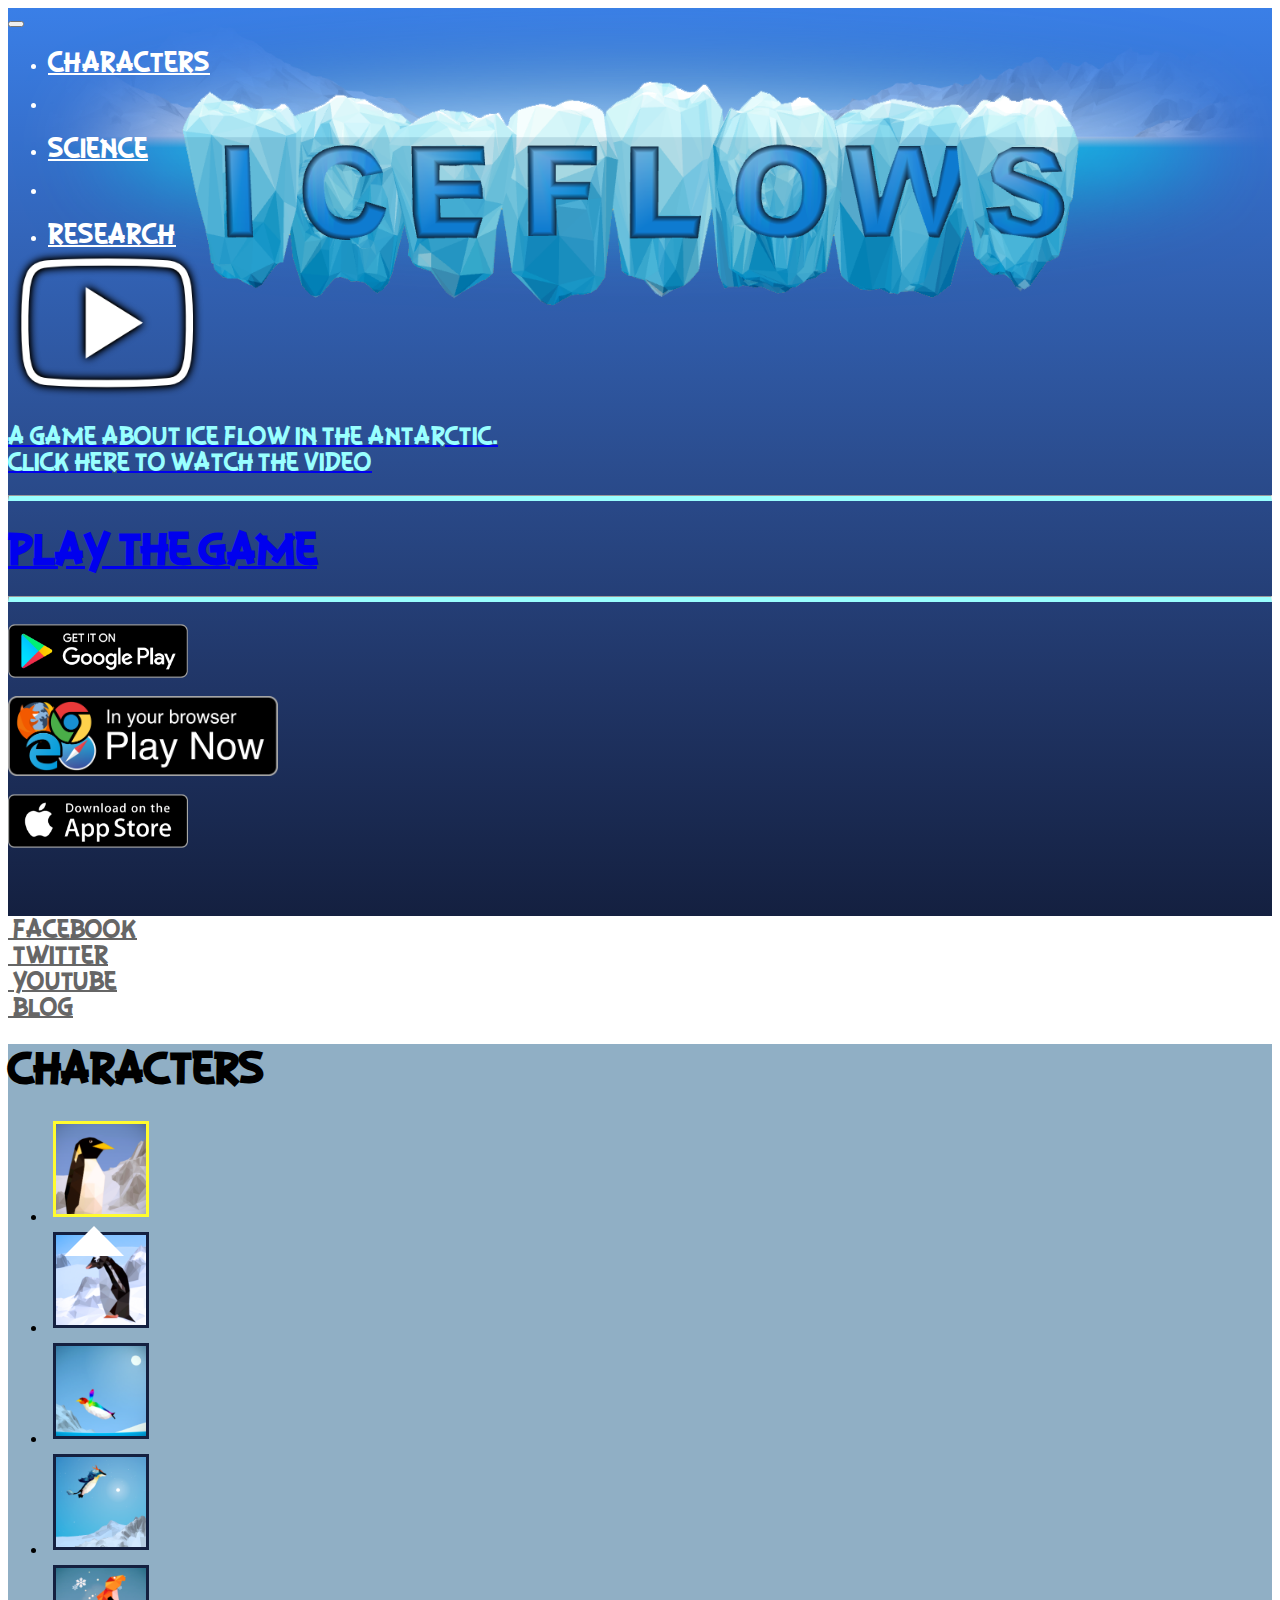
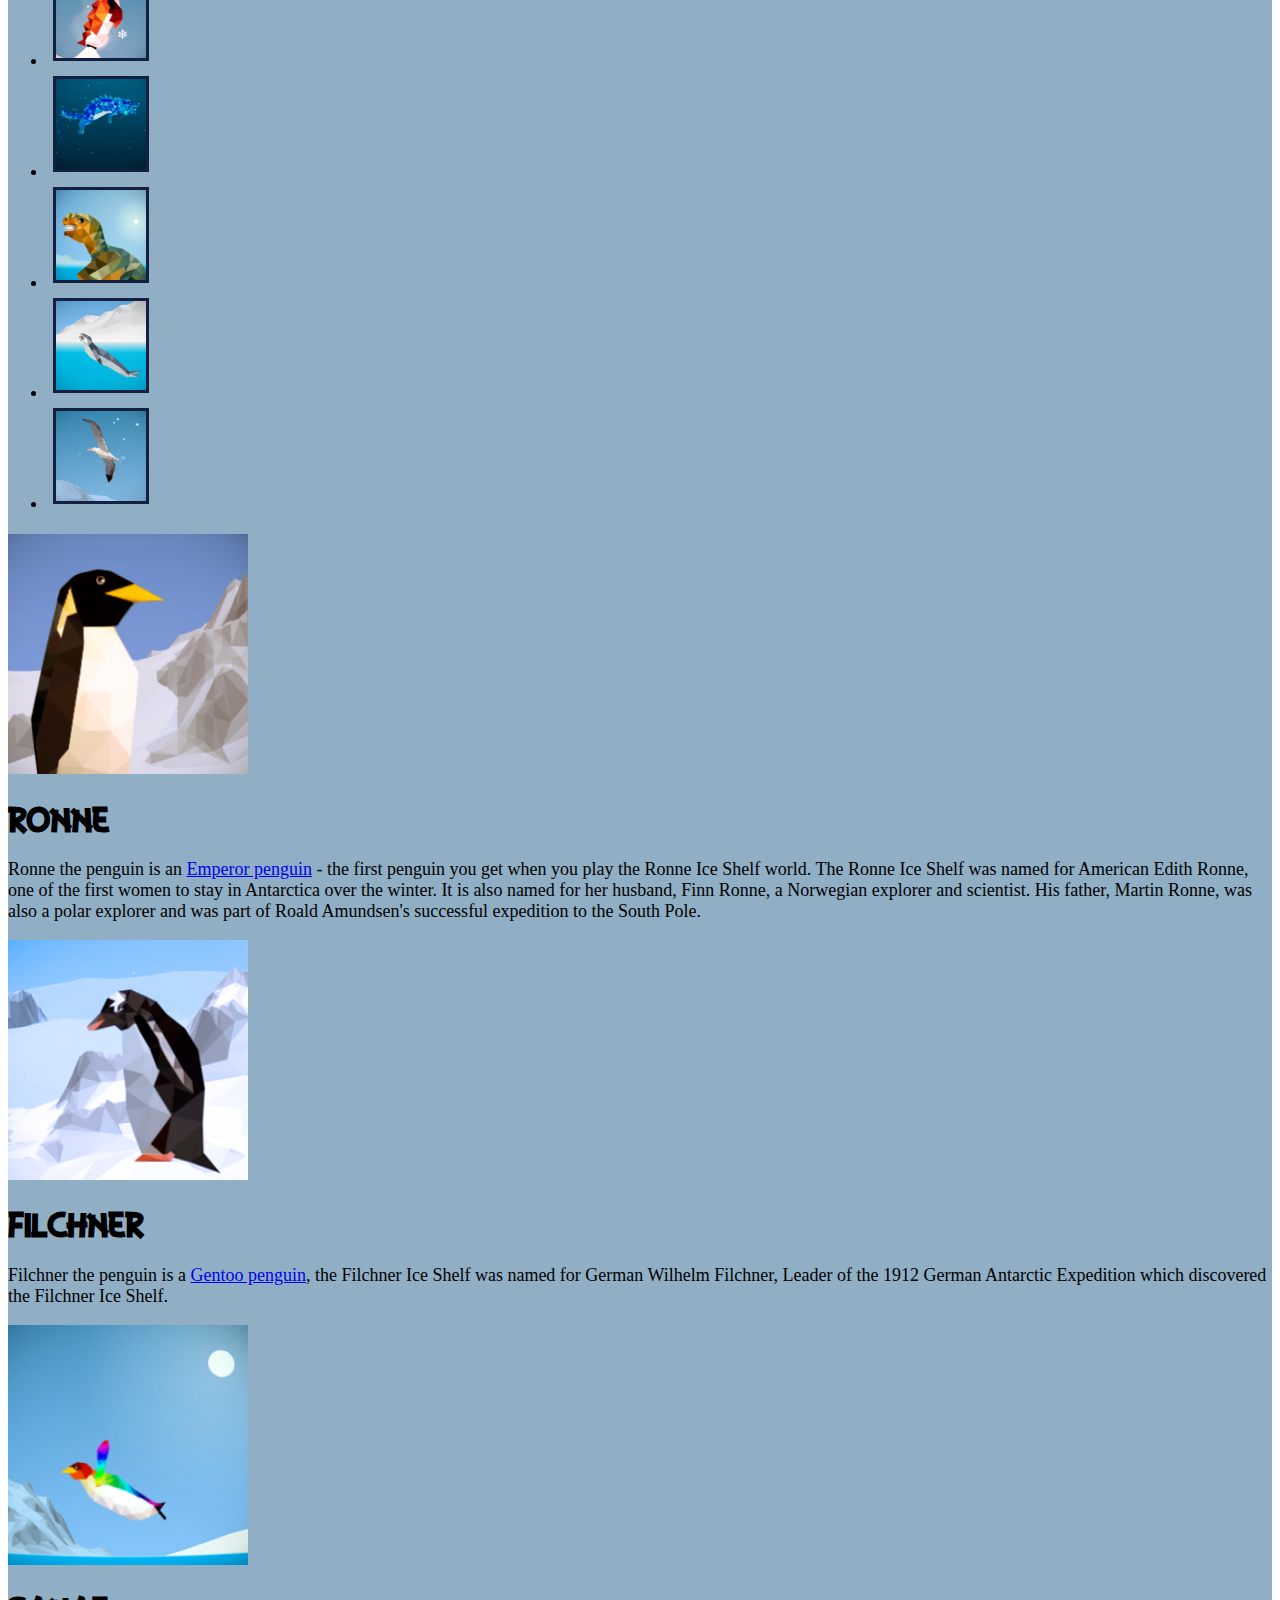
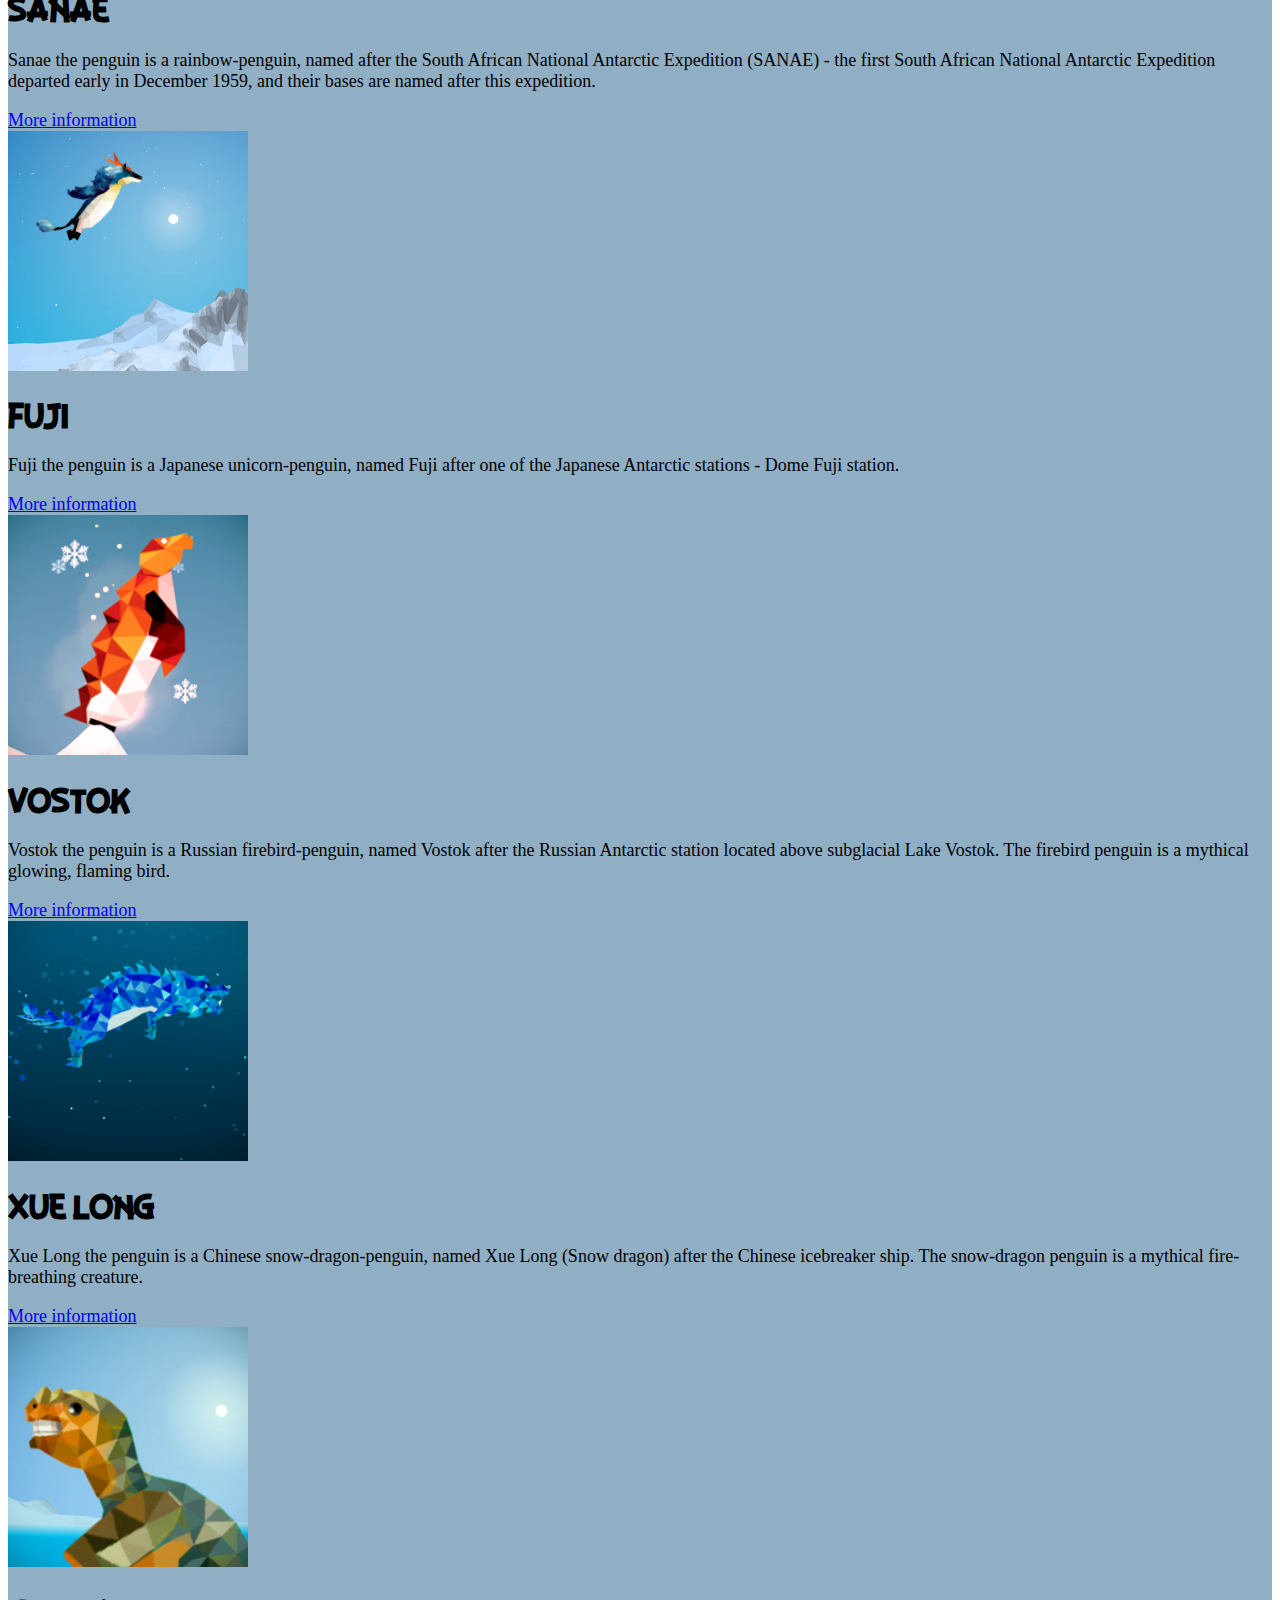
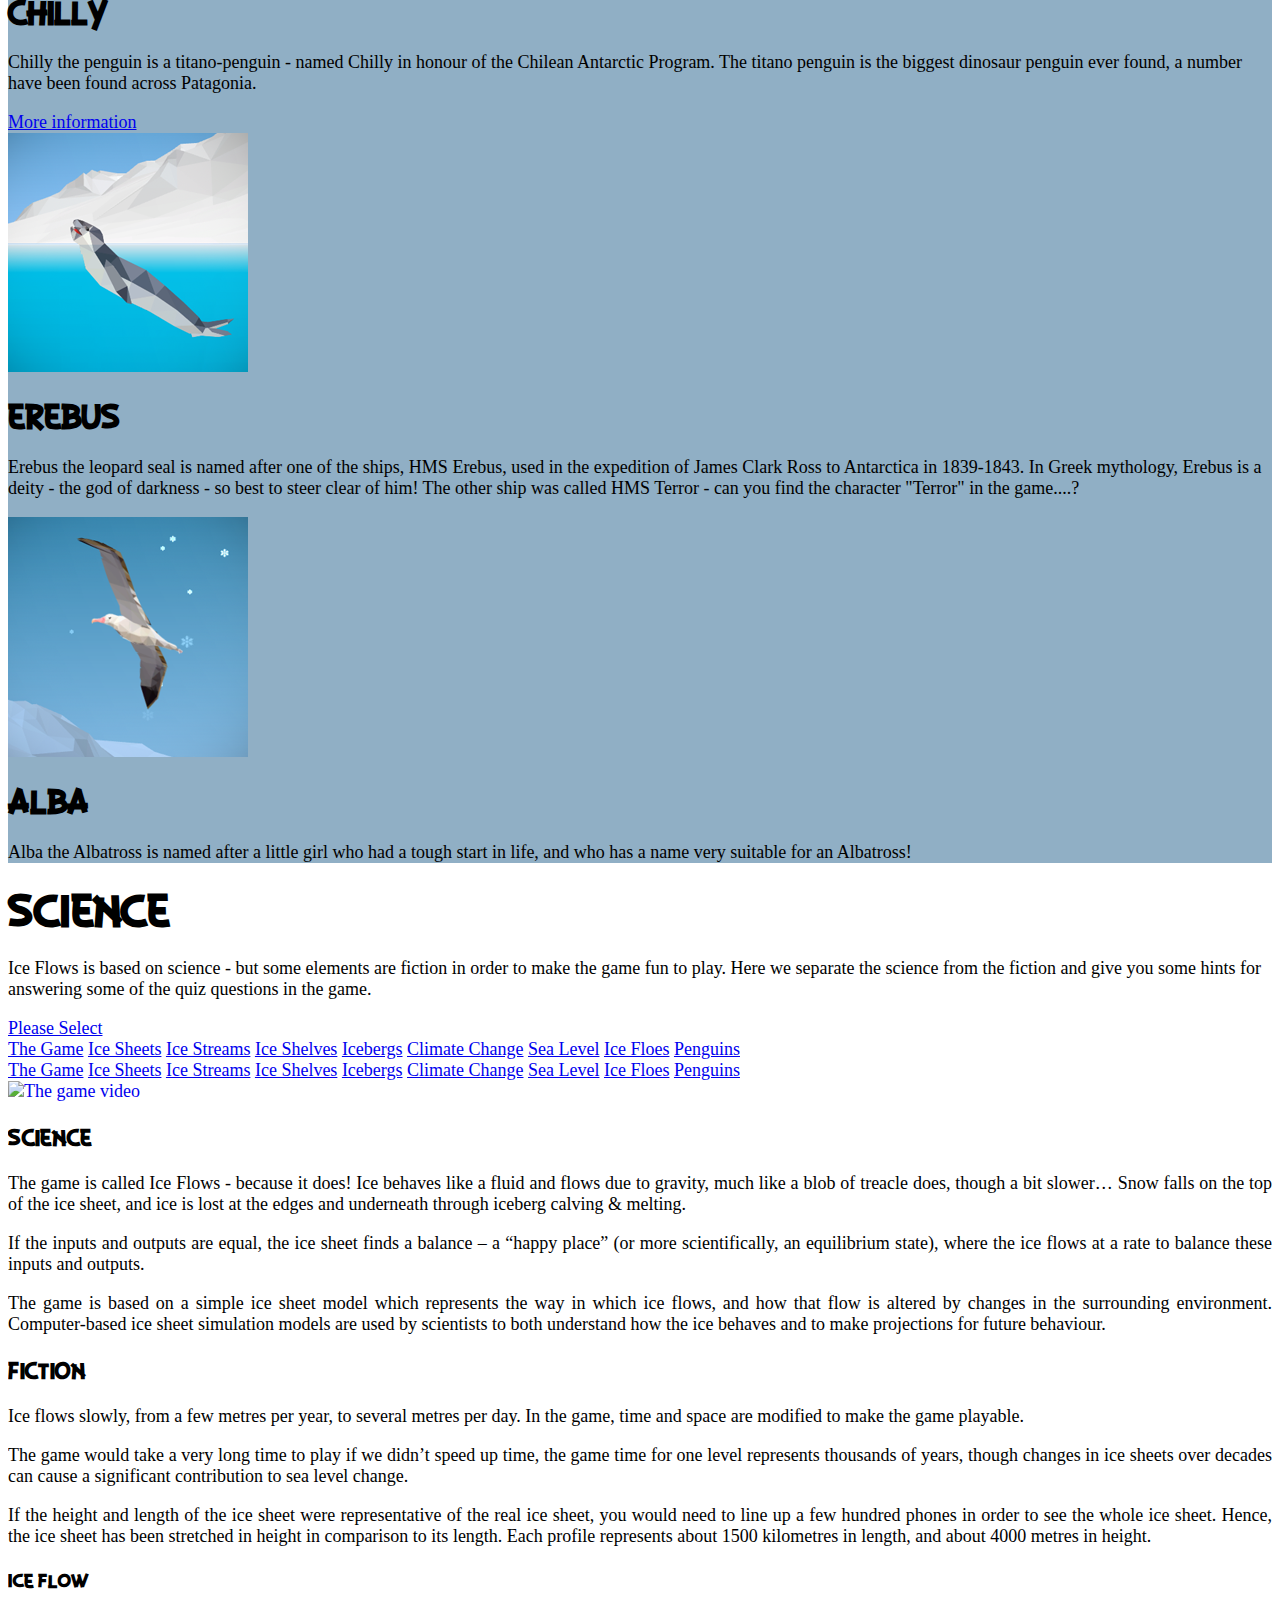
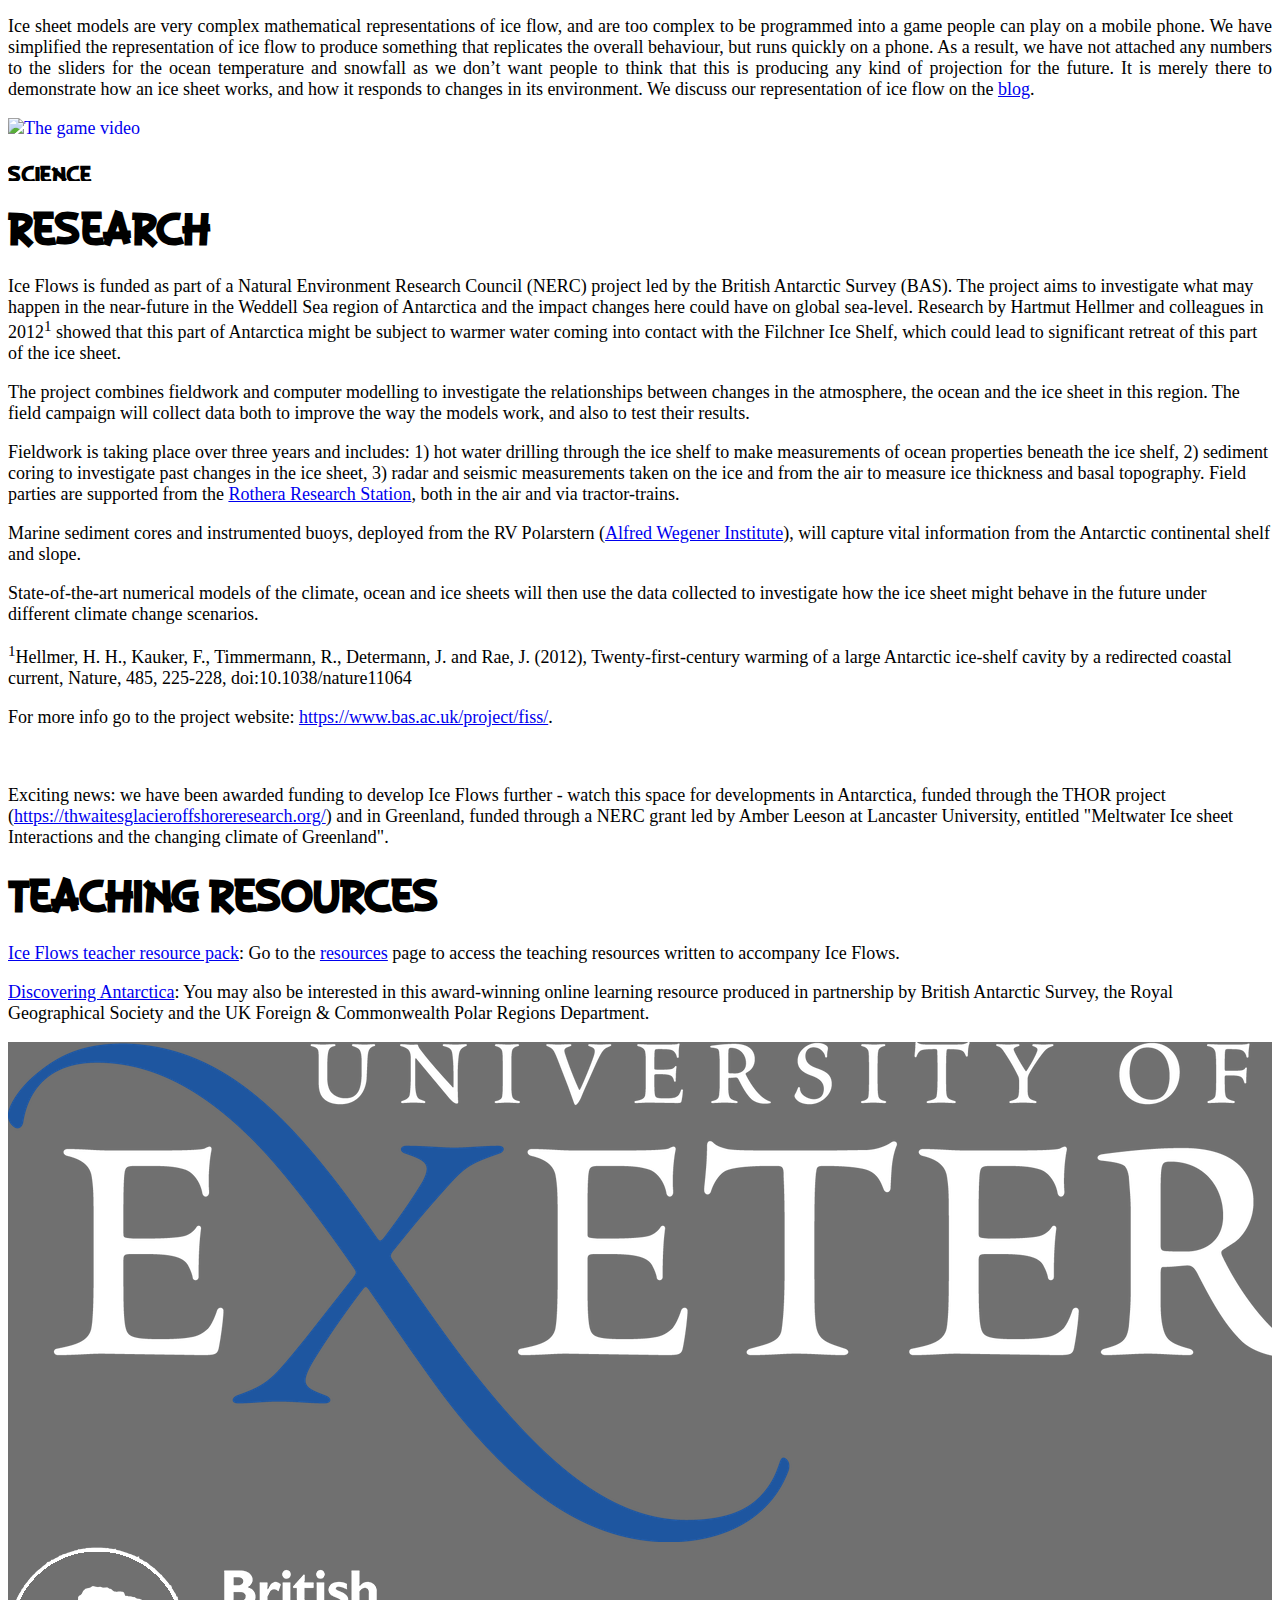
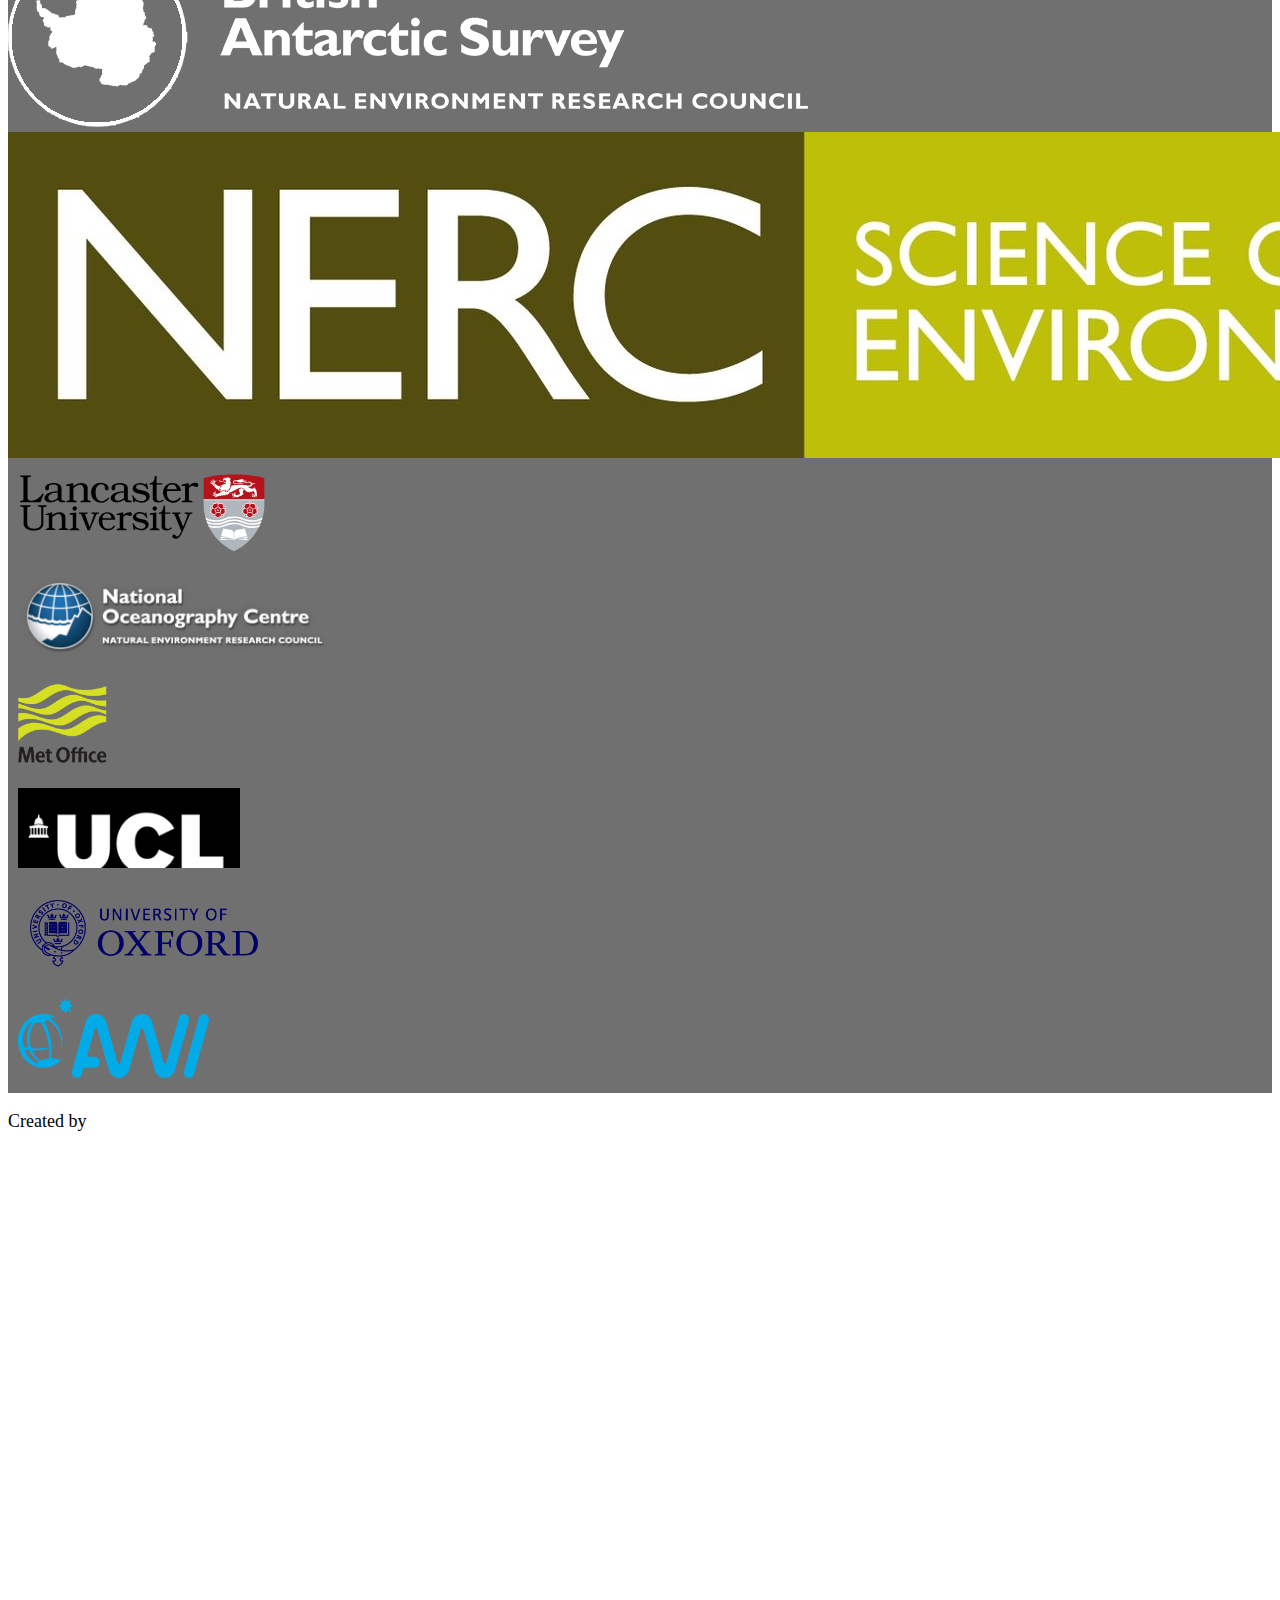
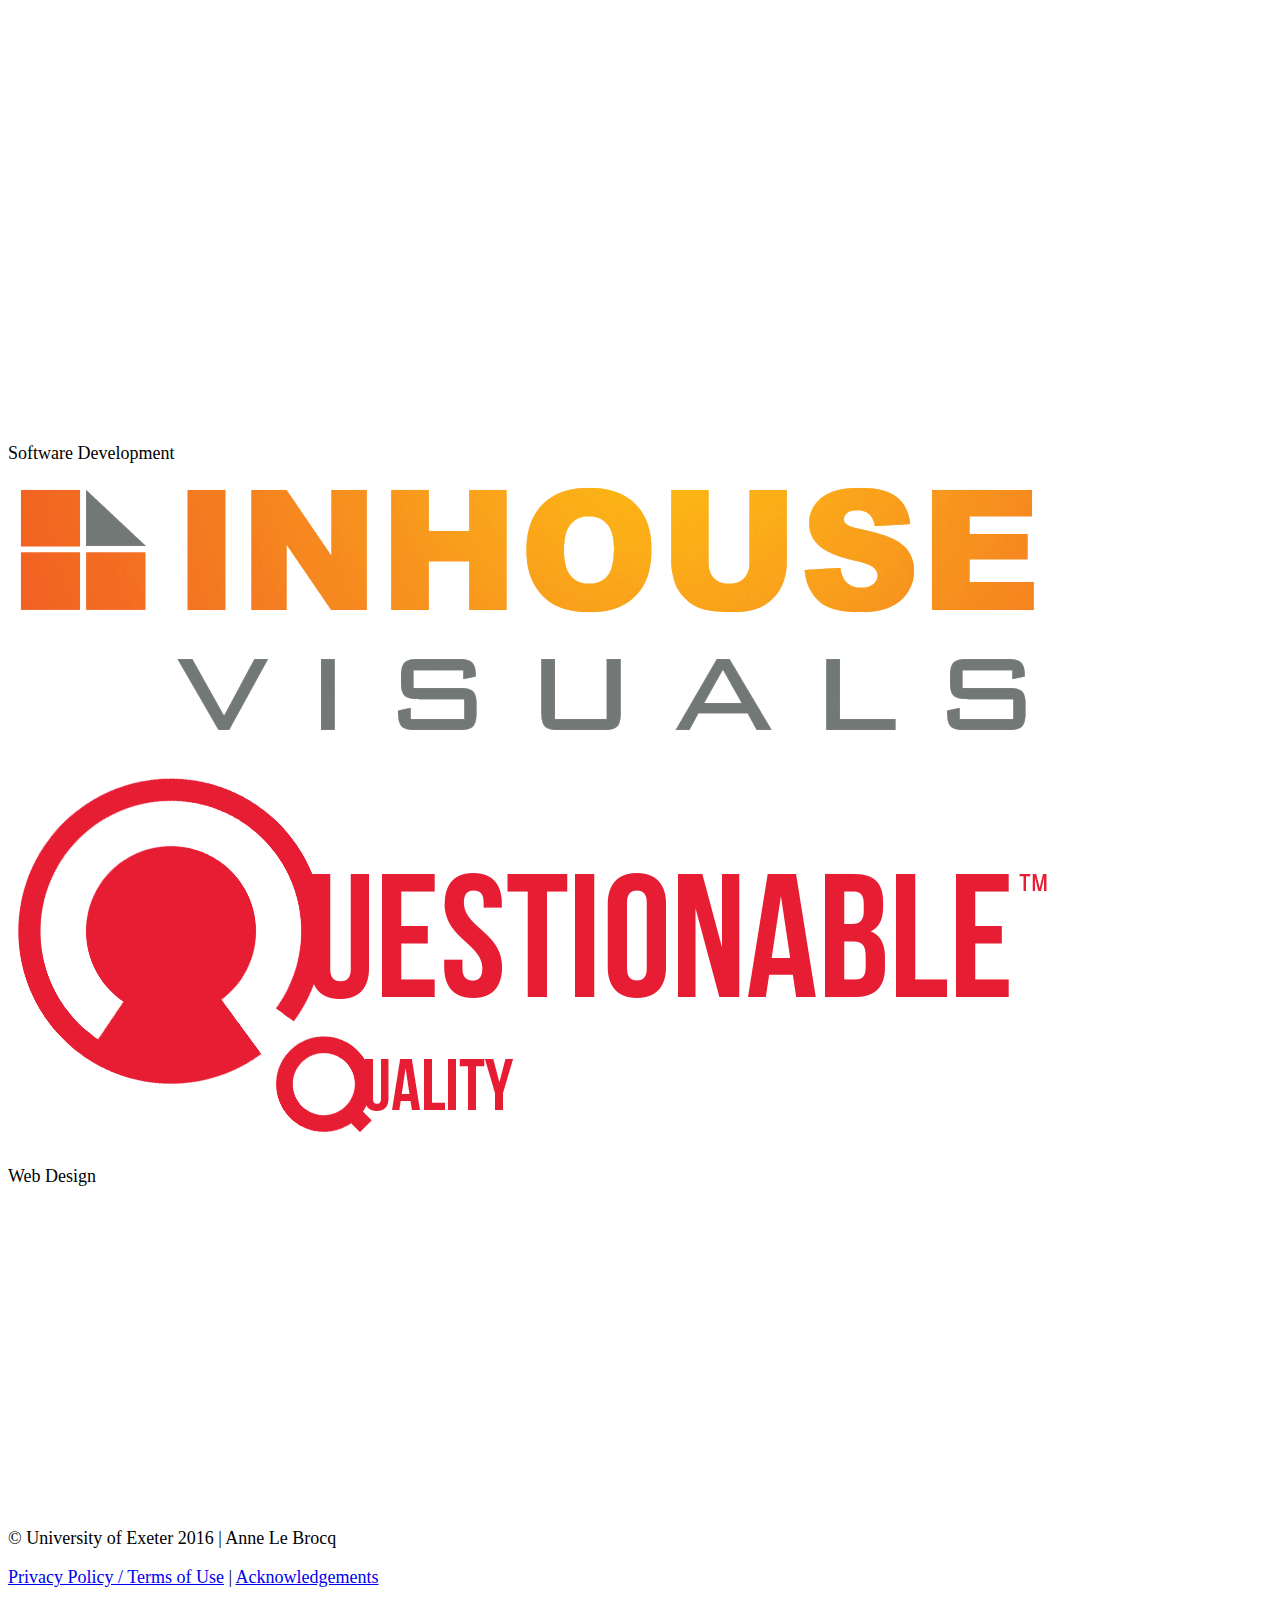
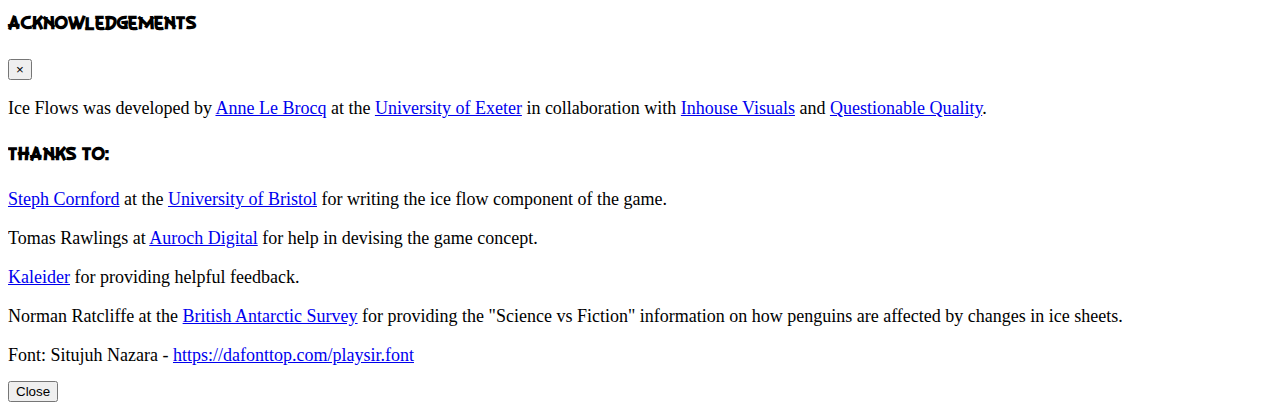
==== commit 4c3b93e2: "Force no cahc and update chars to use new css" ====
--- a/index.html
+++ b/index.html
@@ -11,7 +11,12 @@
     about the science behind ice flows in the Antarctic. The game was created by Anne Le Brocq at the 
     University of Exeter and can be played online through any modern browse or by downloading the smartphone or tablet app.">
     <meta name="author" content="Anne Le Brocq">
-        
+
+    <!-- Force not to cache -->
+    <meta http-equiv="Cache-Control" content="no-cache, no-store, must-revalidate" />
+    <meta http-equiv="Pragma" content="no-cache" />
+    <meta http-equiv="Expires" content="0" />
+
     <!-- Twitter Card data -->
     <meta name="twitter:card" content="summary">
     <meta name="twitter:site" content="@iceflowsgame">
@@ -209,7 +214,7 @@
                 <h1 class="py-4"><i class="fas fa-child"></i> Characters</h1>
               </div>
 
-              <ul class="nav nav-pills mb-3 justify-content-center" id="pills-tab" role="tablist">
+              <ul class="nav nav-pills mb-3 justify-content-center" id="pills-tab-top" role="tablist">
                   <li class="nav-item">
                     <a class="nav-link active" id="char-ronne-tab" data-toggle="pill" href="#char-ronne" role="tab" aria-controls="char-ronne" aria-selected="true">
                       <img class="img-fluid rounded-circle" src="images/chars/Ronne.png" alt="Ronne">
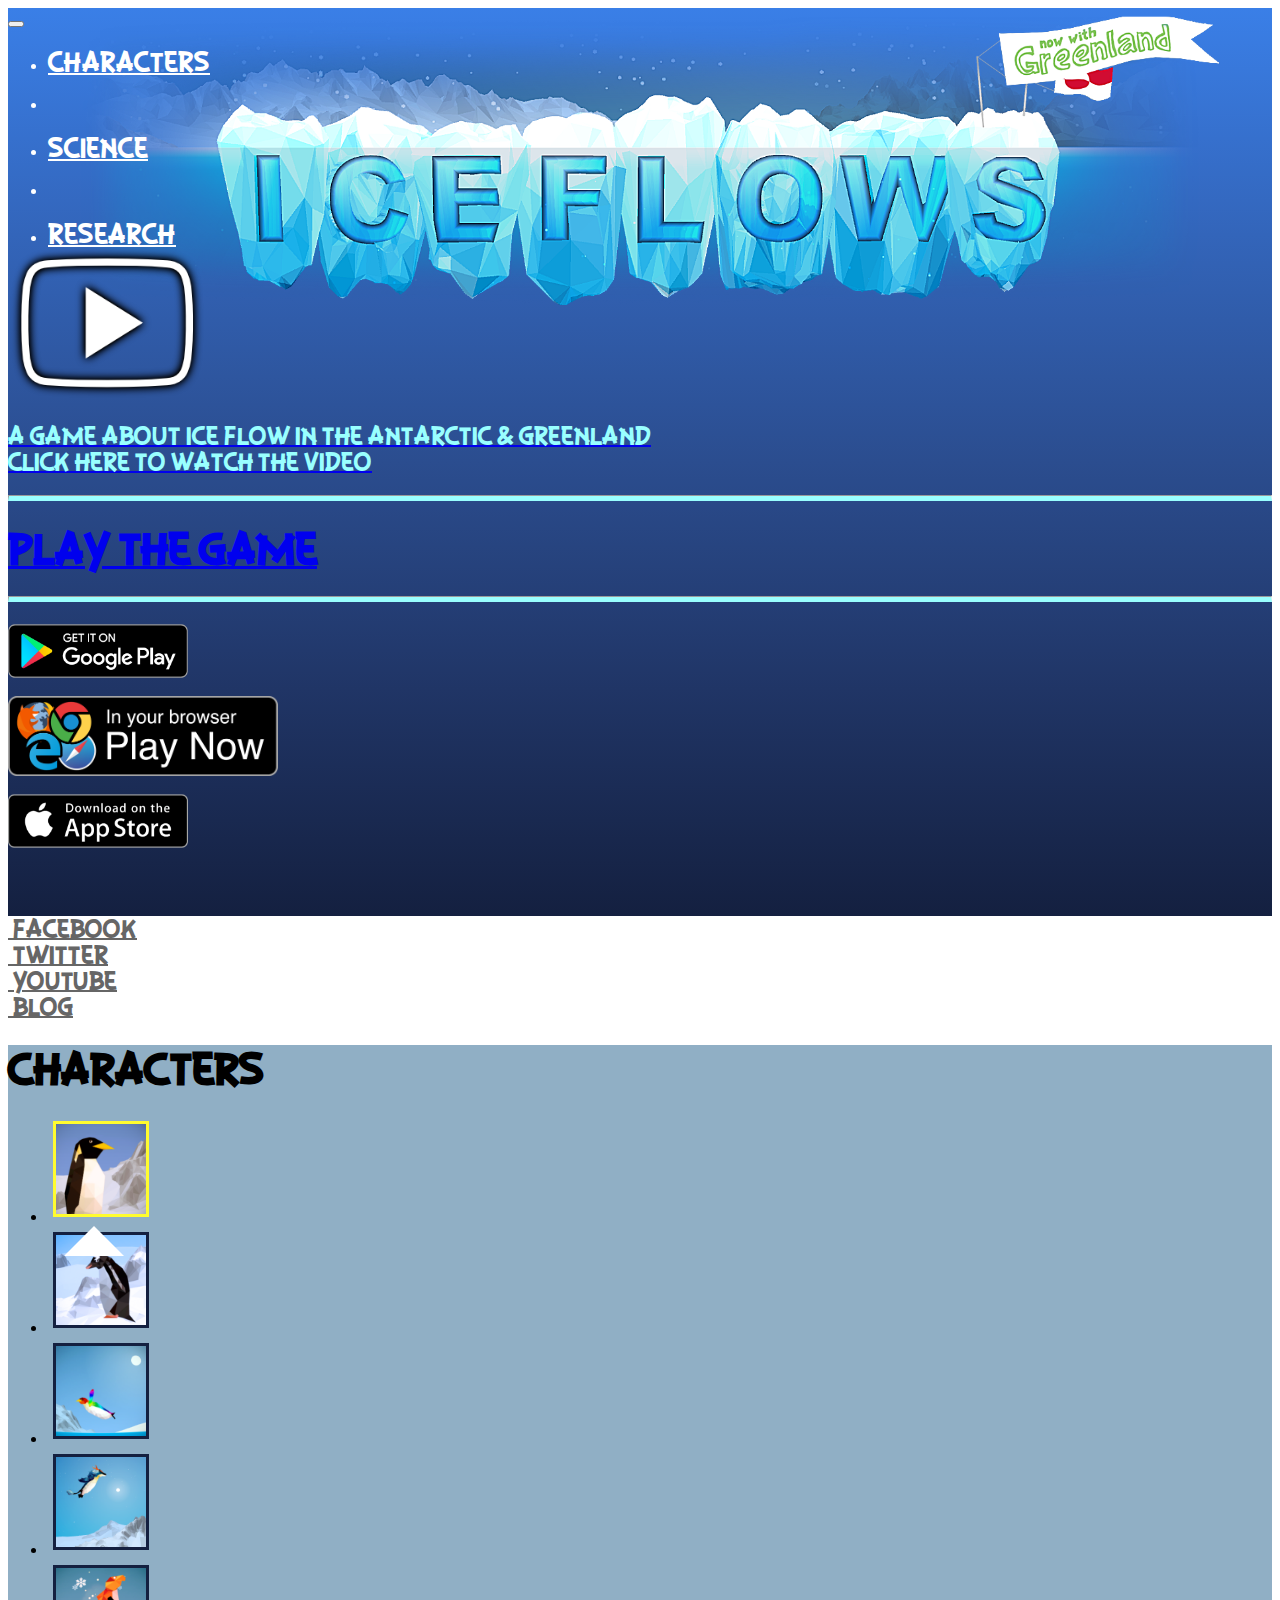
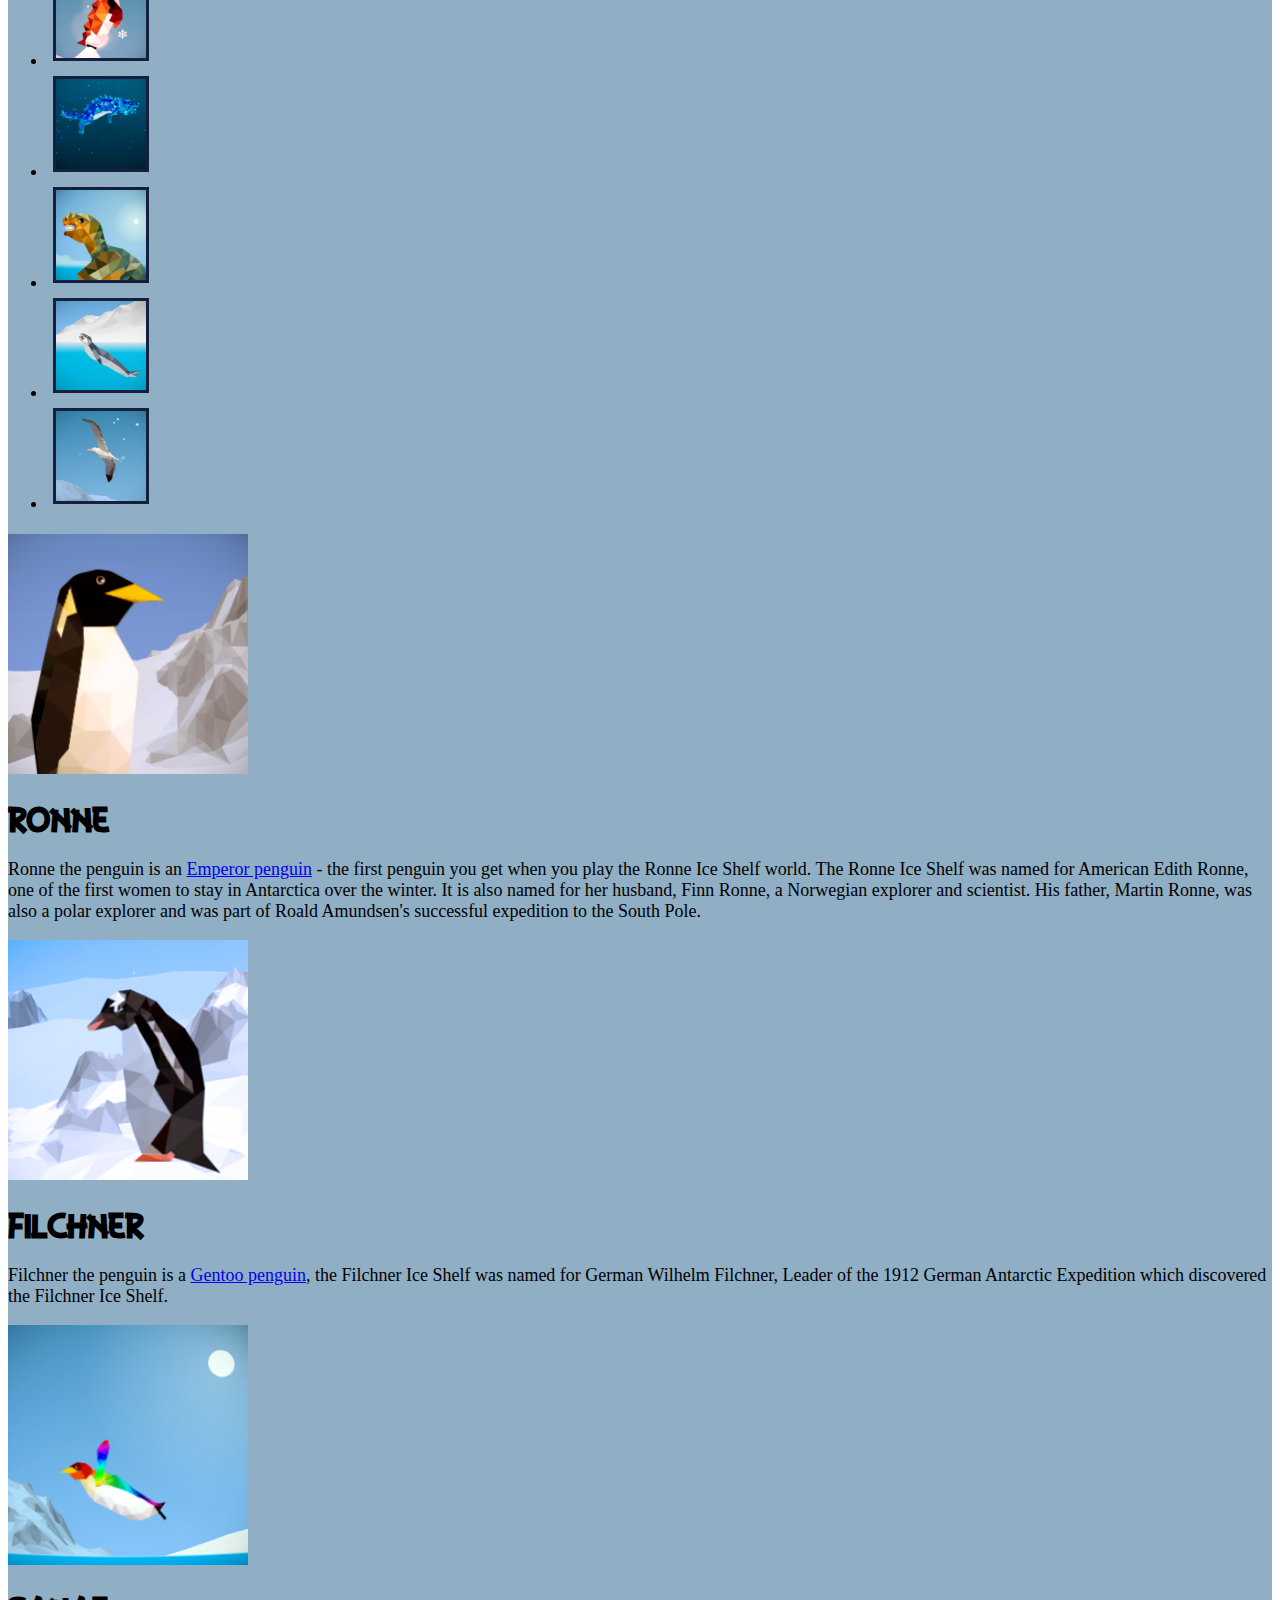
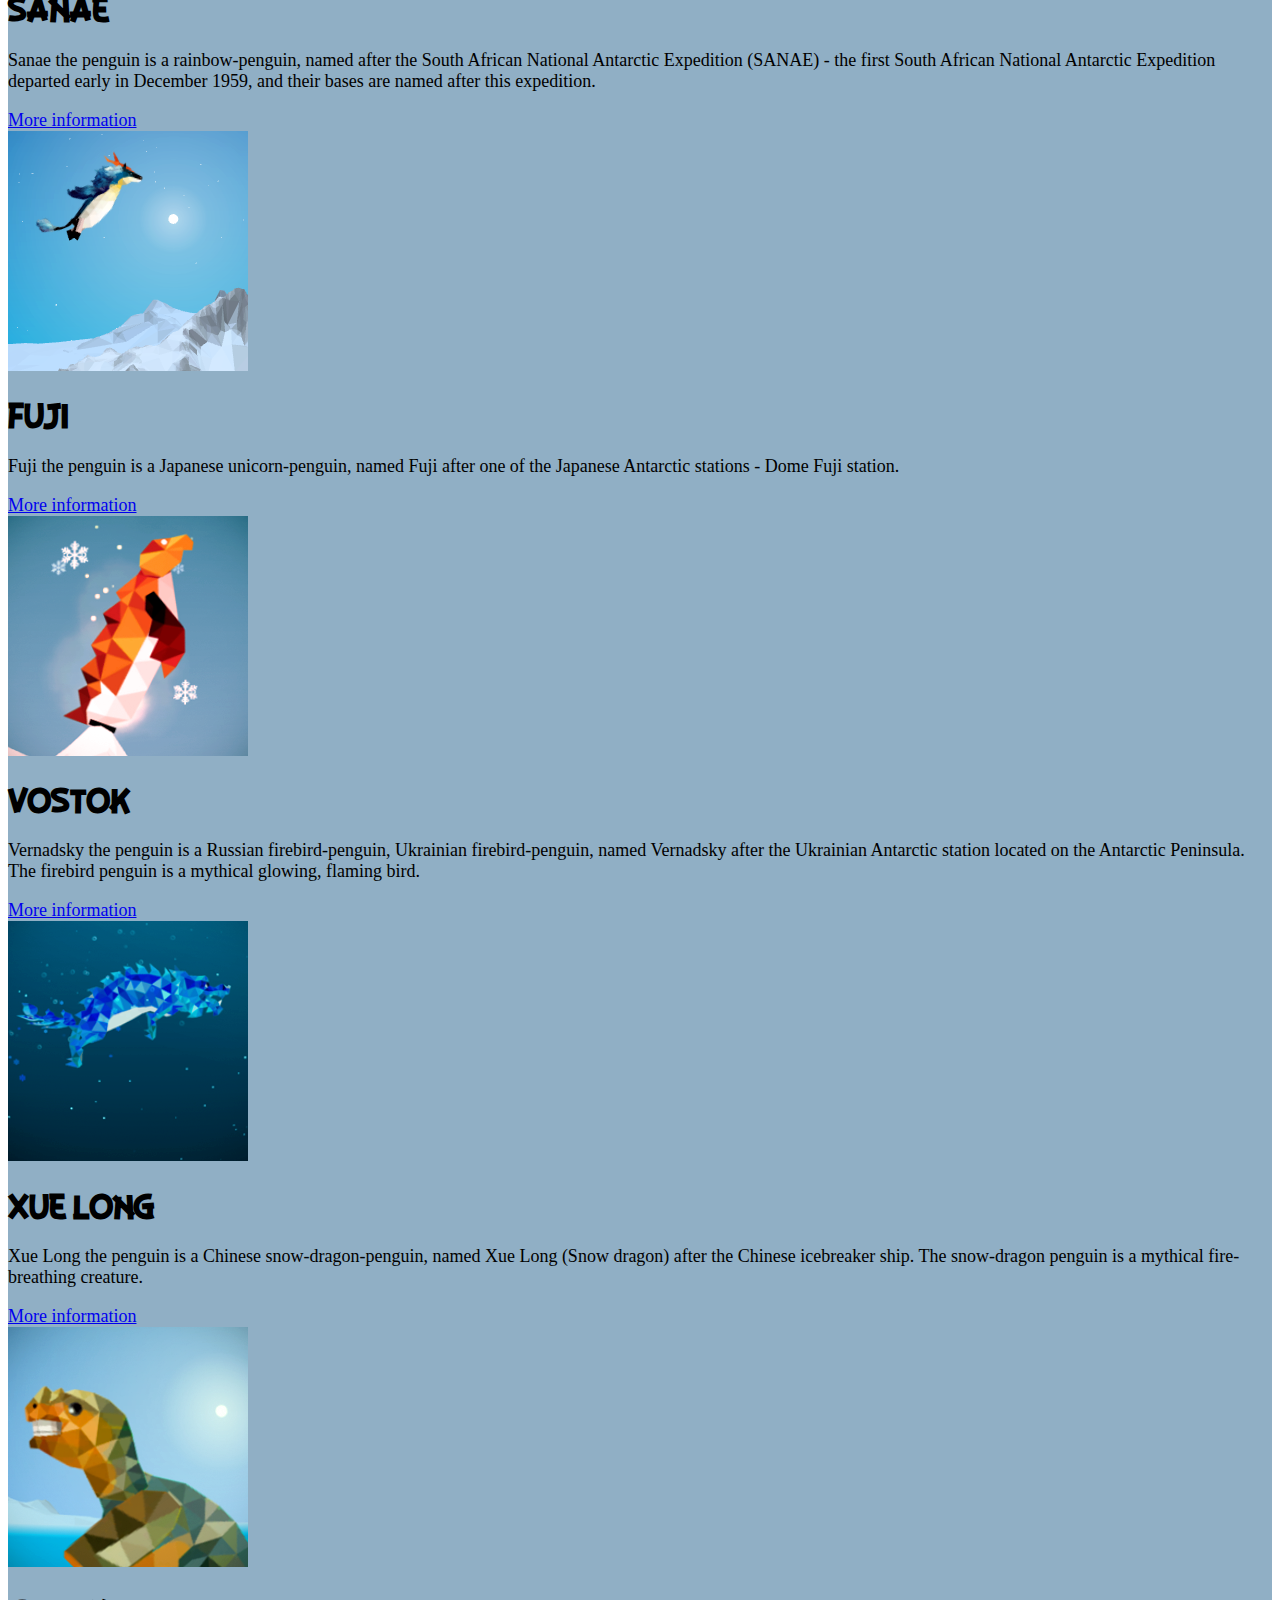
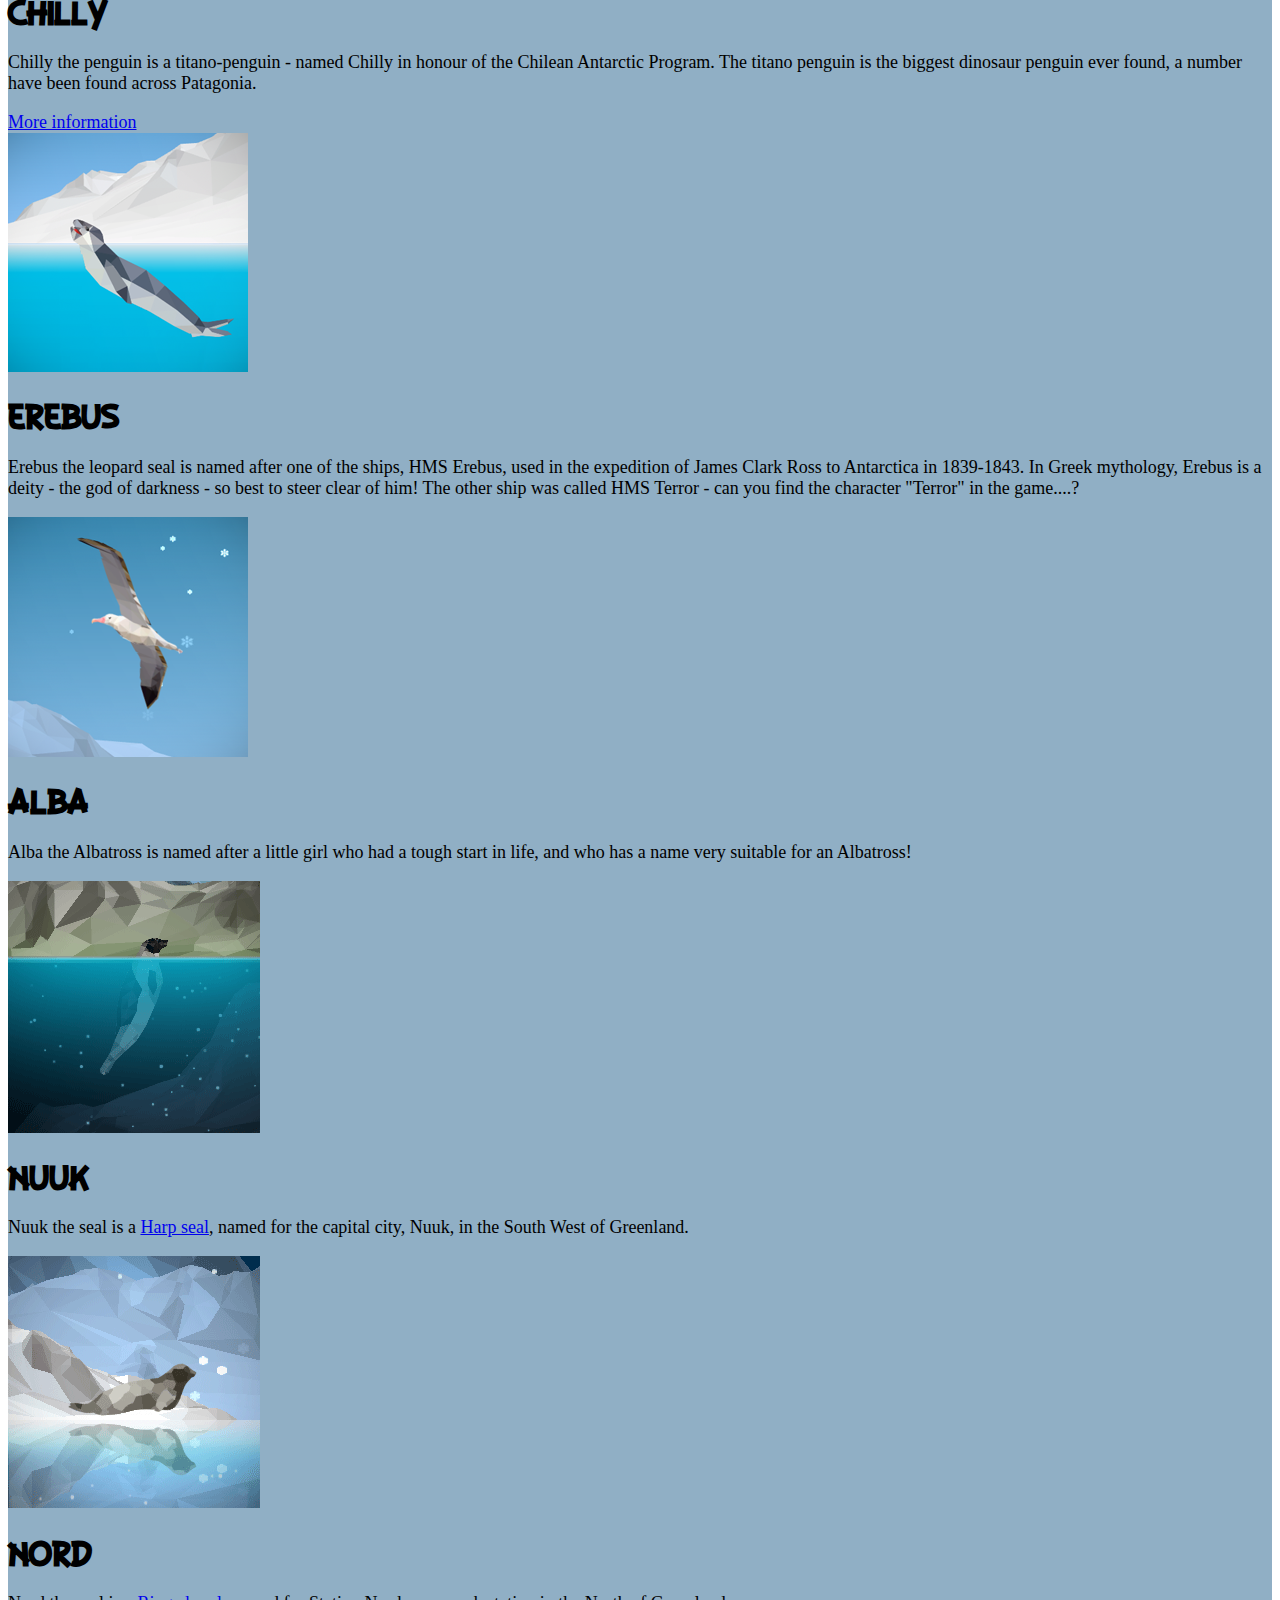
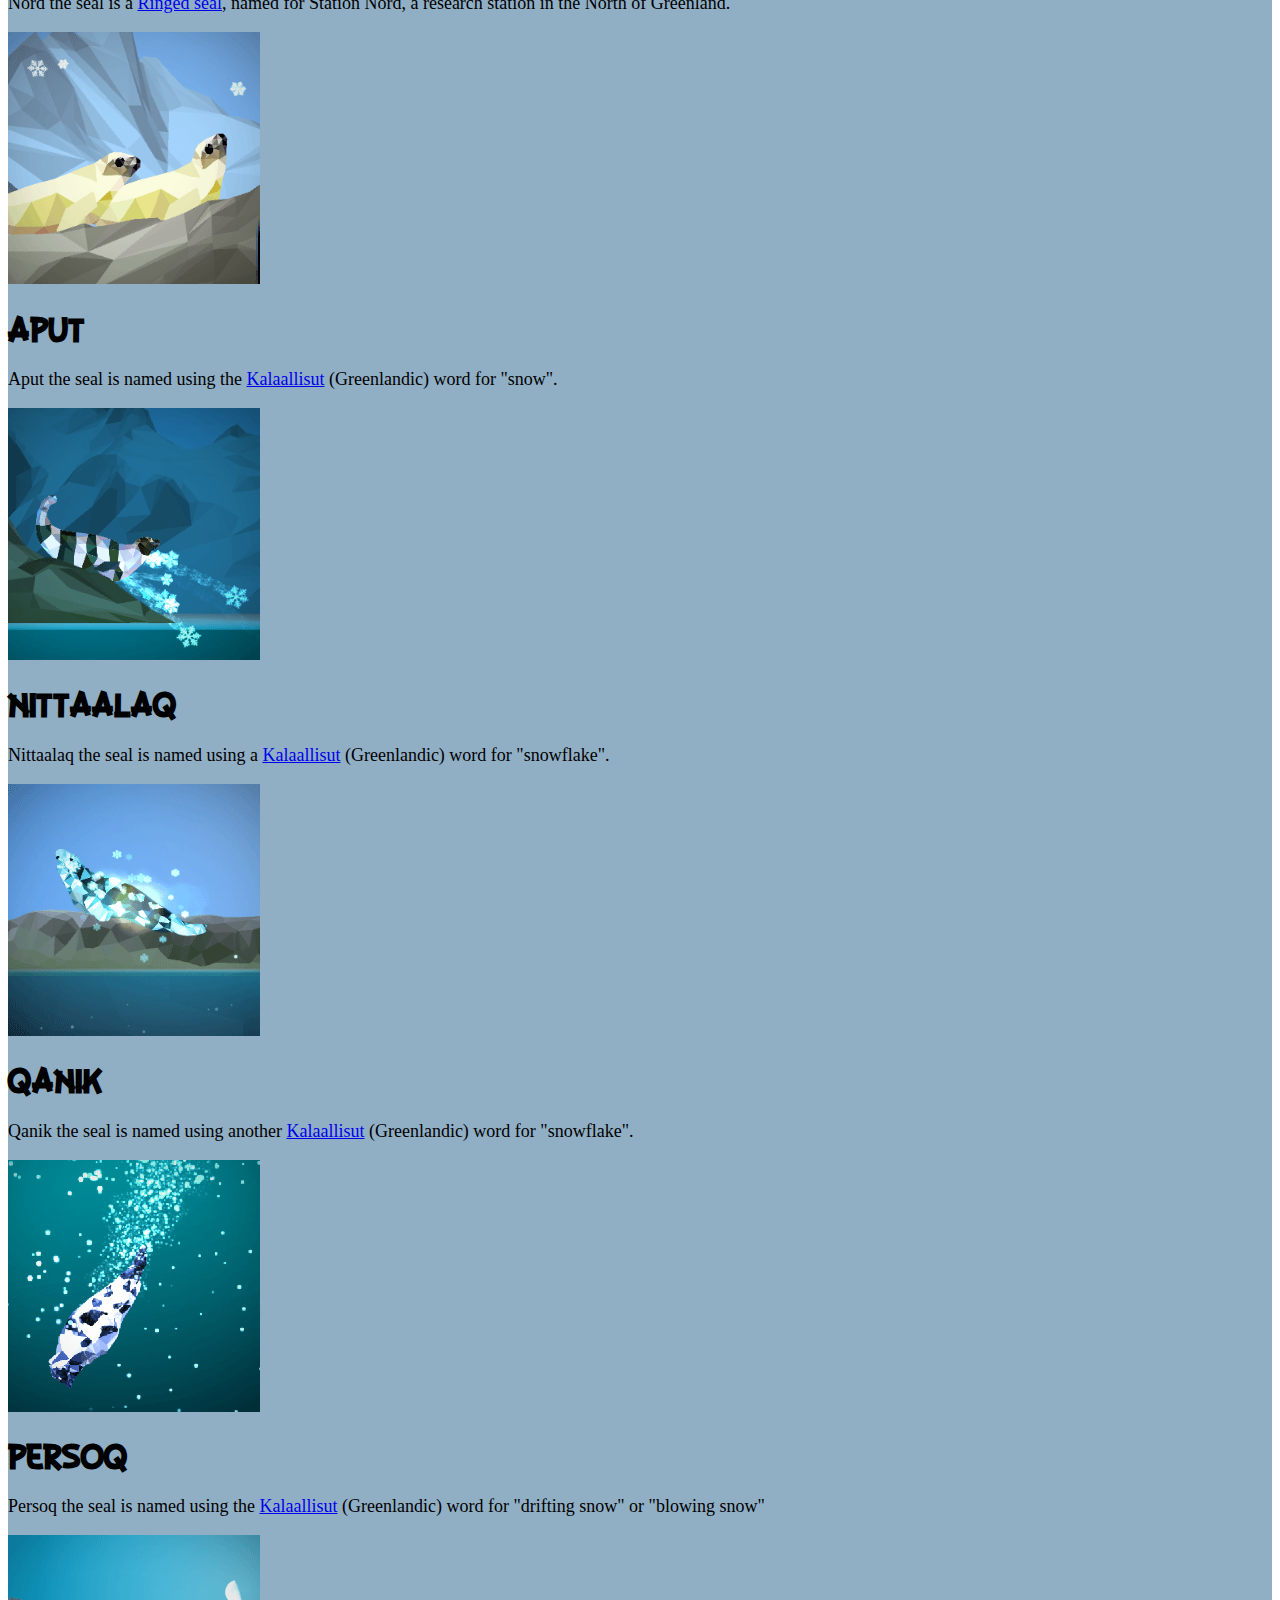
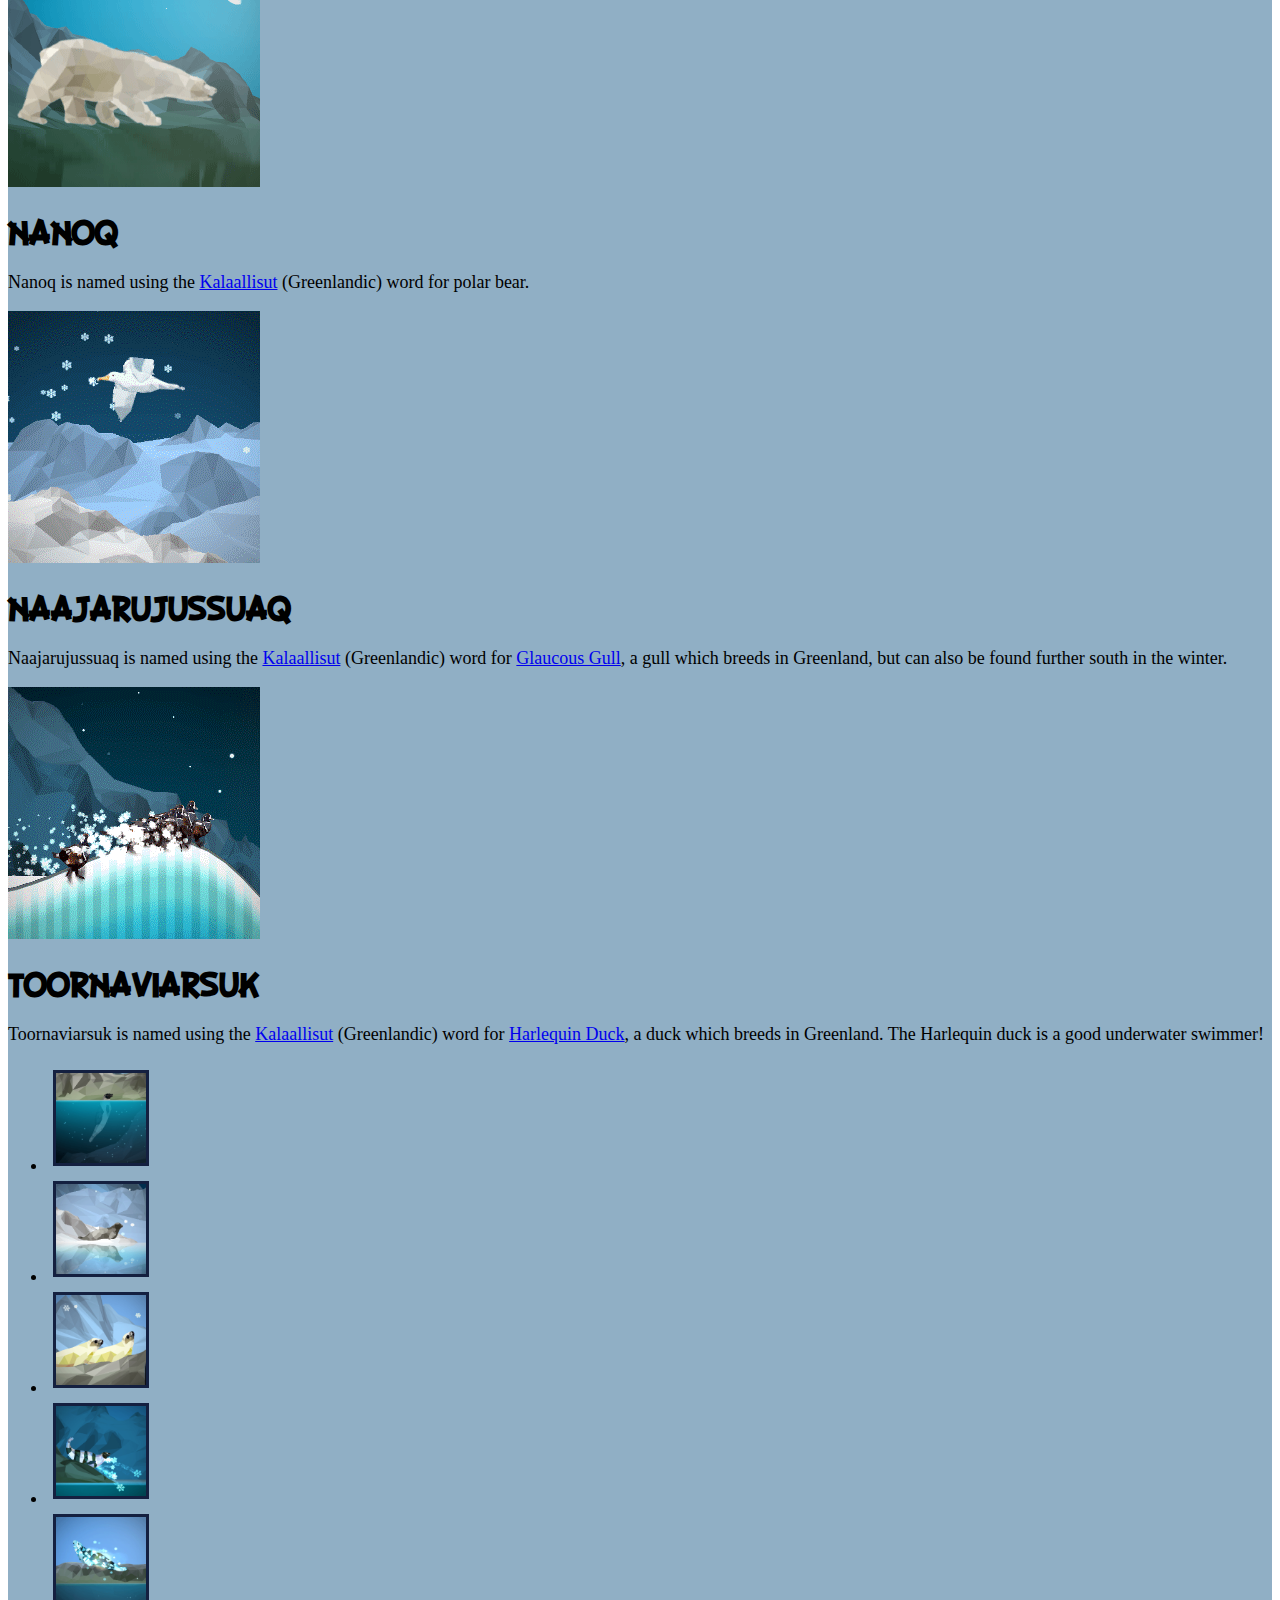
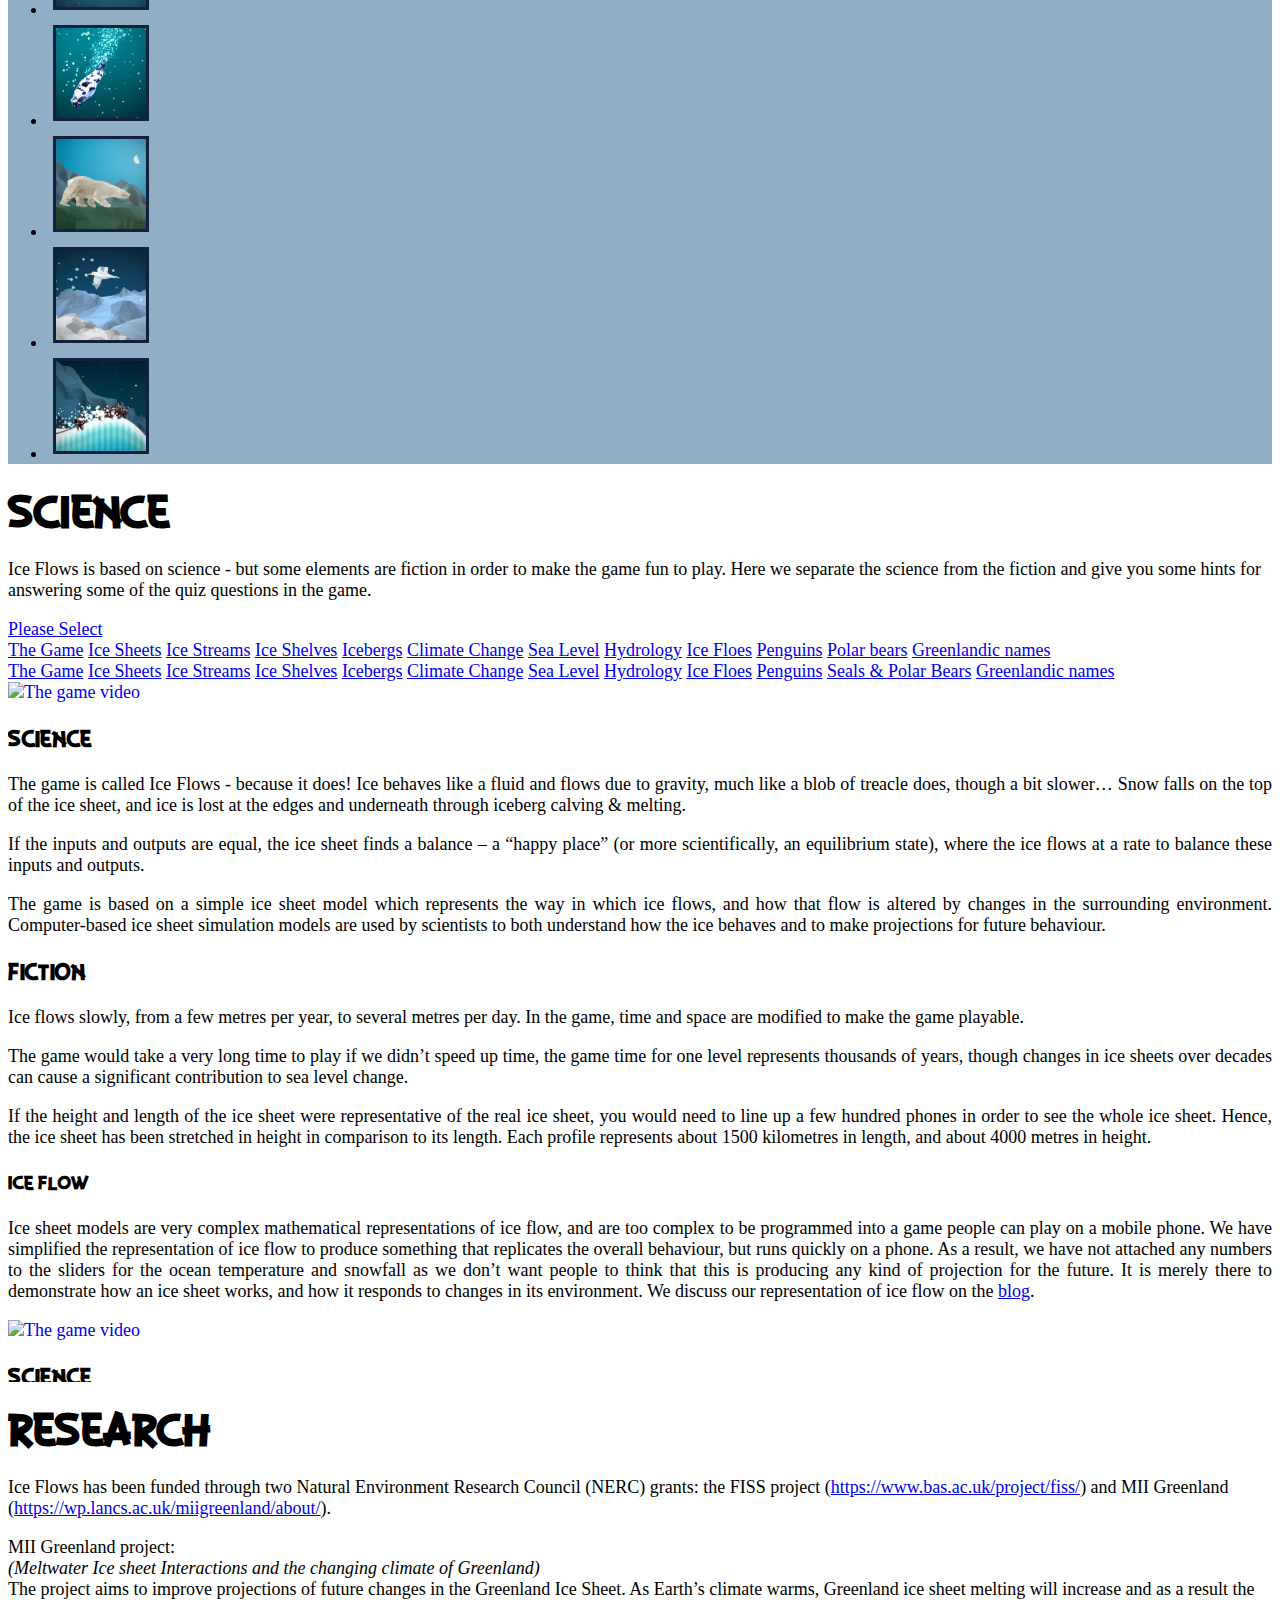
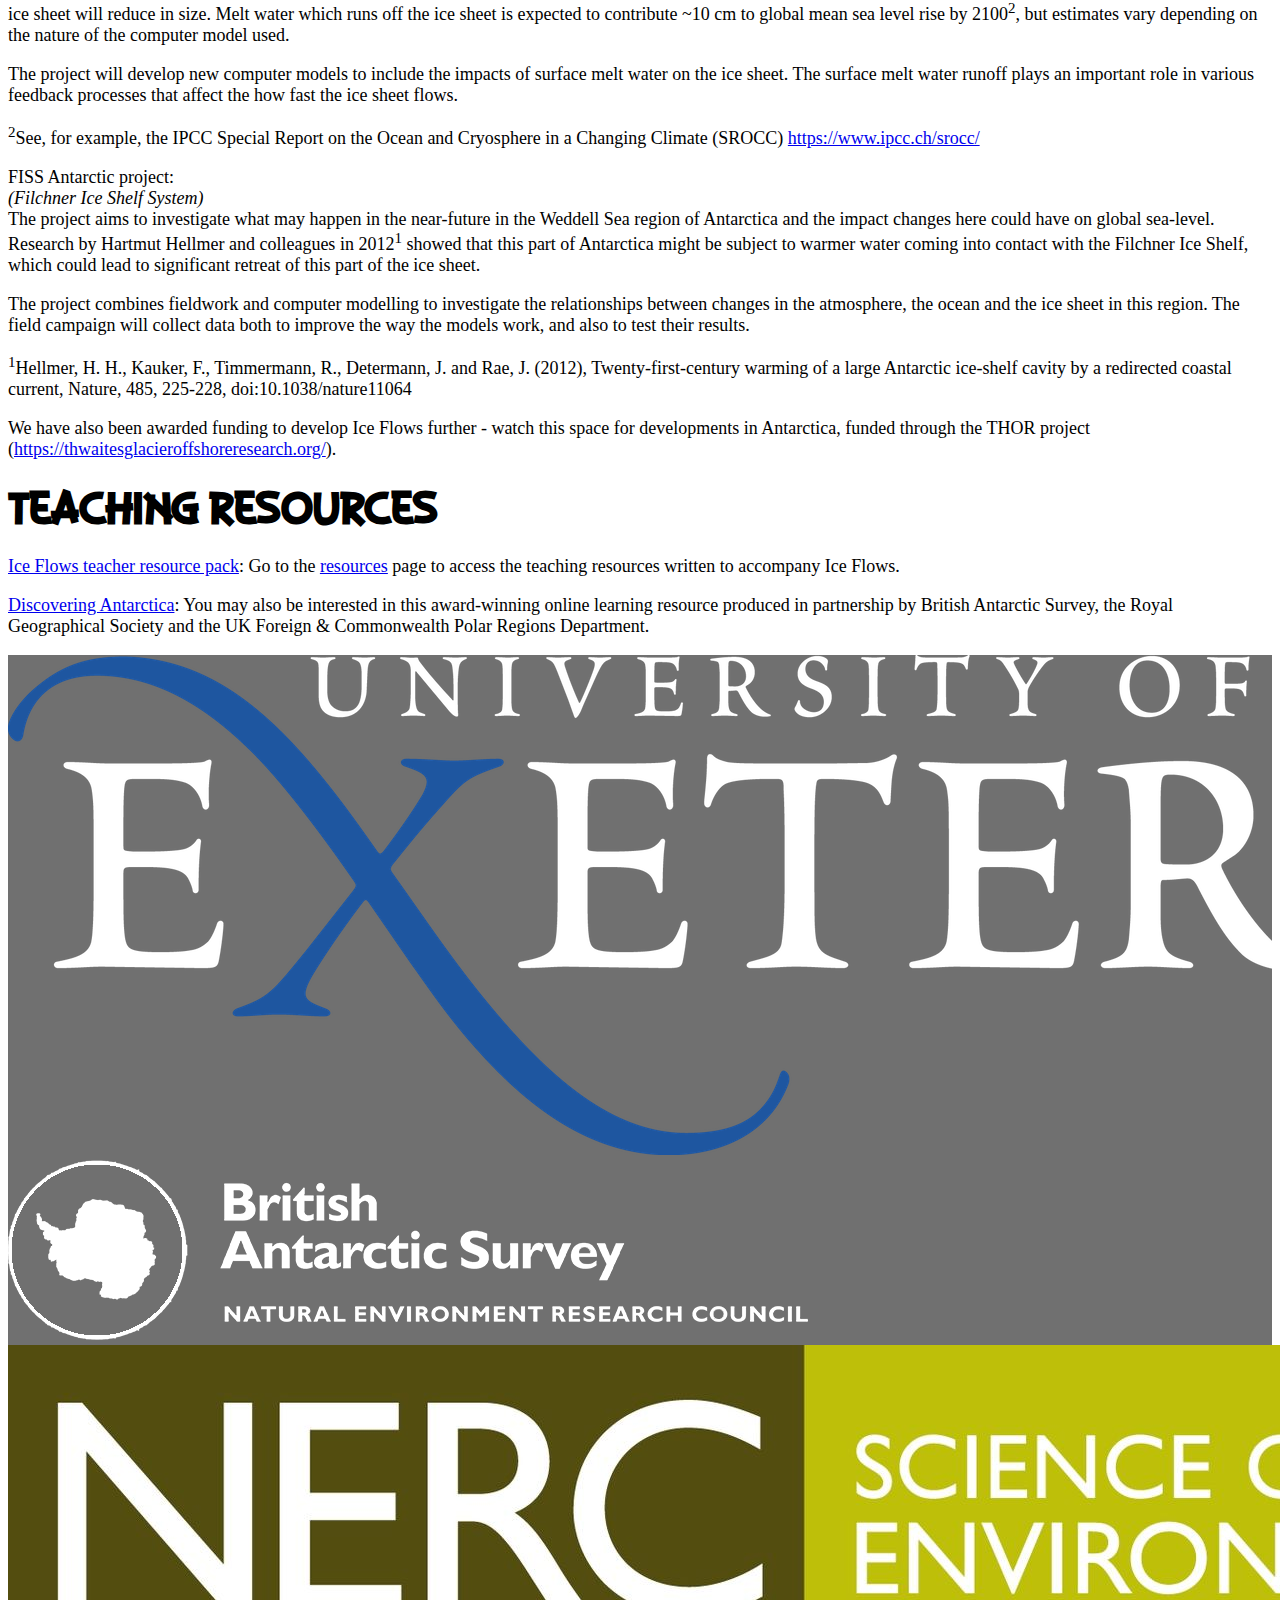
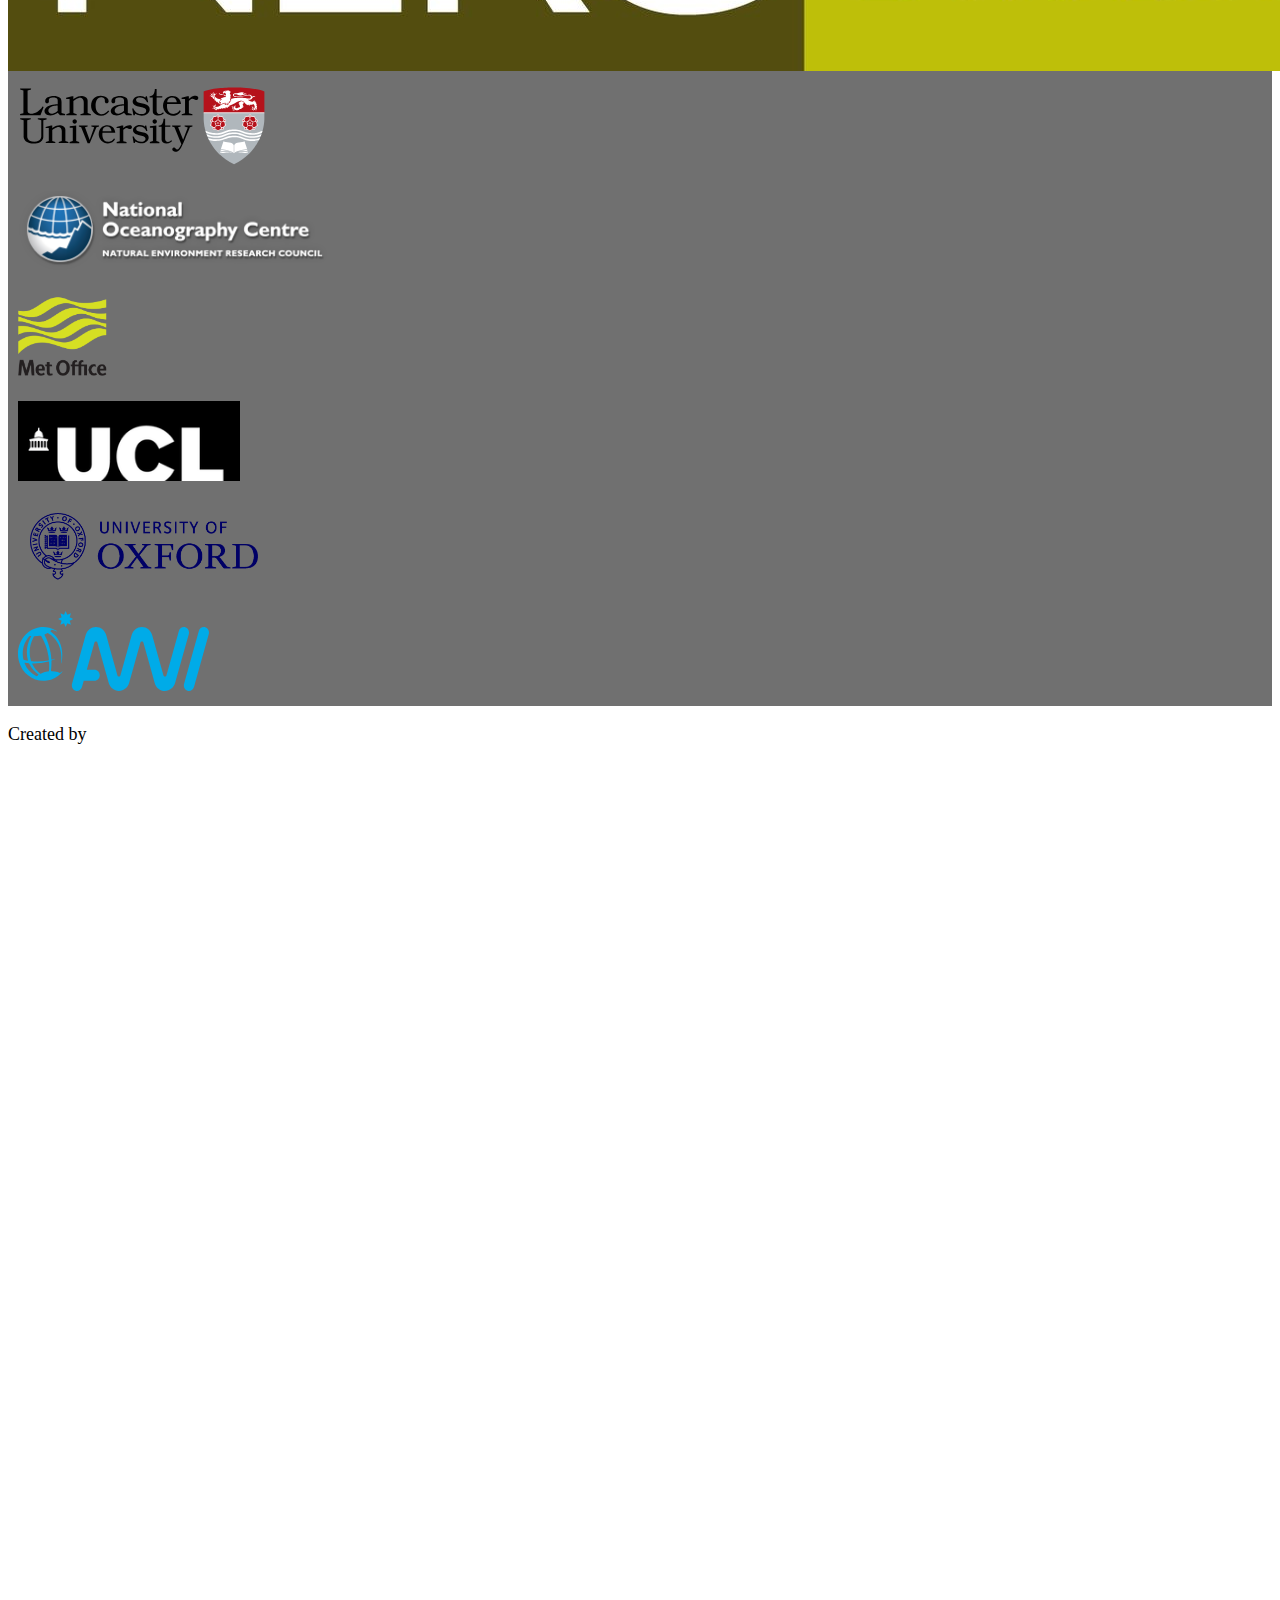
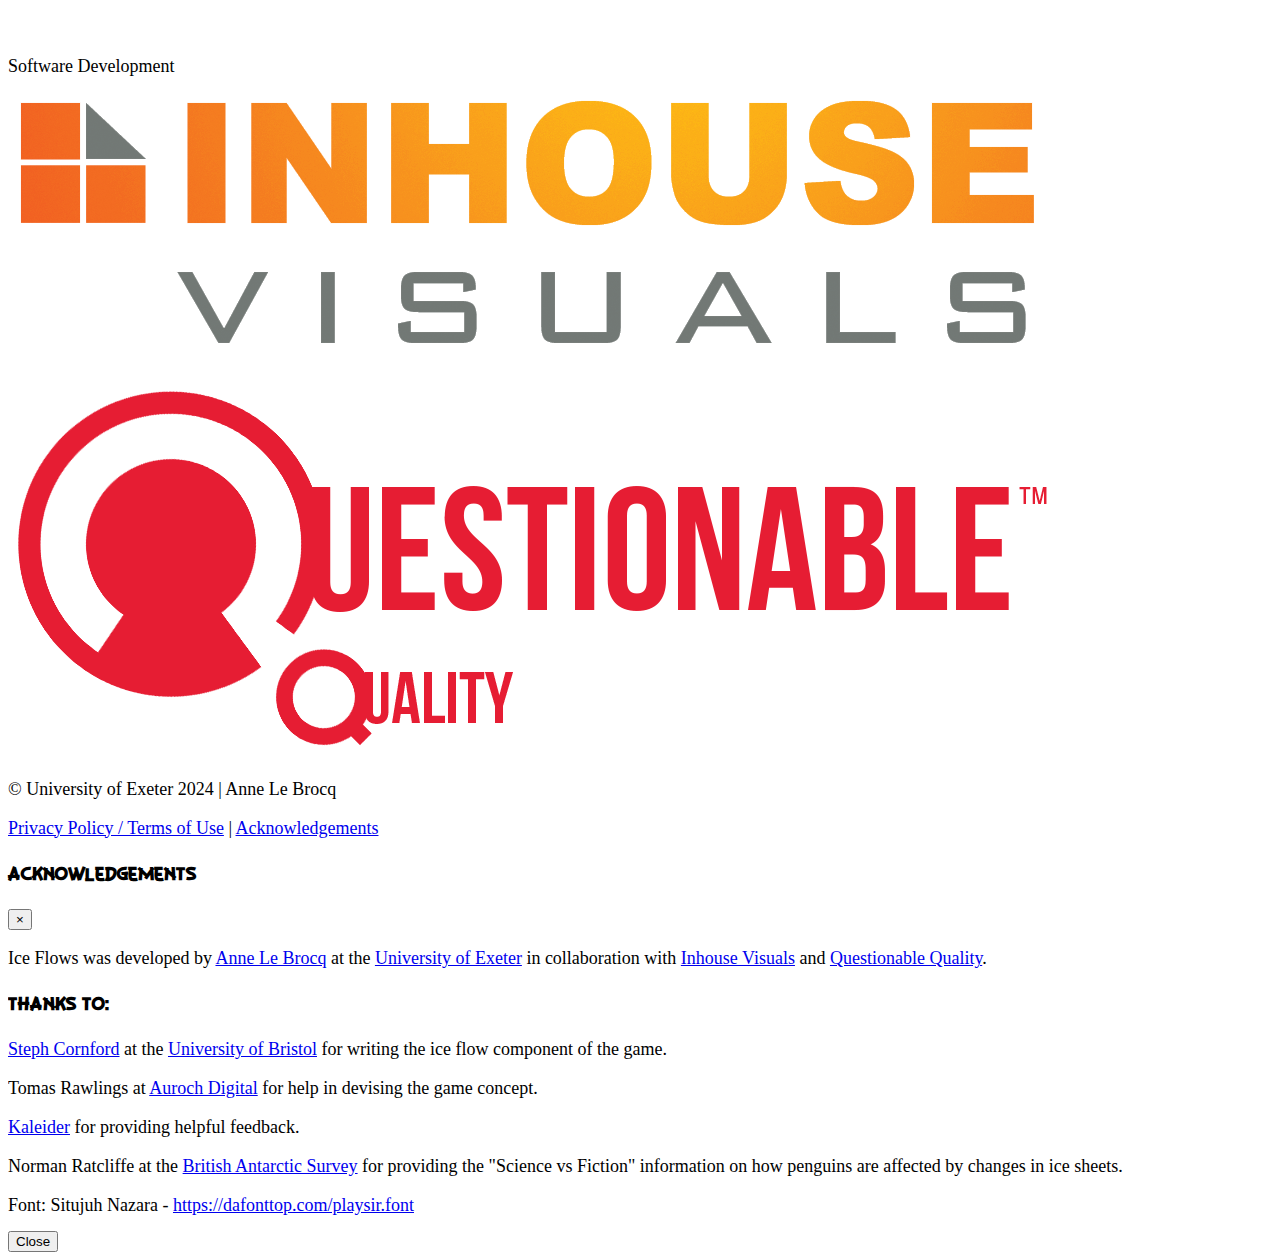
==== commit f7de3222: "General updates with change of hosting" ====
--- a/index.html
+++ b/index.html
@@ -1,9 +1,9 @@
-﻿
+
 <!doctype html>
 <html lang="en">
   <head>
 
-    <title>Ice Flows - A game about ice flows in the Antarctic</title>
+    <title>Ice Flows - A game about ice flows in the Antarctic</title> 
 
     <meta charset="utf-8">
     <meta name="viewport" content="width=device-width, initial-scale=1, shrink-to-fit=no">
@@ -11,7 +11,7 @@
     about the science behind ice flows in the Antarctic. The game was created by Anne Le Brocq at the 
     University of Exeter and can be played online through any modern browse or by downloading the smartphone or tablet app.">
     <meta name="author" content="Anne Le Brocq">
-
+    
     <!-- Force not to cache -->
     <meta http-equiv="Cache-Control" content="no-cache, no-store, must-revalidate" />
     <meta http-equiv="Pragma" content="no-cache" />
@@ -74,9 +74,10 @@
         ga('send', 'pageview');
     </script>
 
+
     <!-- Cookie message -->
-    <link rel="stylesheet" type="text/css" href="http://cdnjs.cloudflare.com/ajax/libs/cookieconsent2/3.1.0/cookieconsent.min.css" />
-    <script src="http://cdnjs.cloudflare.com/ajax/libs/cookieconsent2/3.1.0/cookieconsent.min.js"></script>
+    <link rel="stylesheet" type="text/css" href="https://cdnjs.cloudflare.com/ajax/libs/cookieconsent2/3.1.0/cookieconsent.min.css" />
+    <script src="https://cdnjs.cloudflare.com/ajax/libs/cookieconsent2/3.1.0/cookieconsent.min.js"></script>
     <script>
     window.addEventListener("load", function(){
     window.cookieconsent.initialise({
@@ -138,7 +139,7 @@
       <img src="images/head.png" class="berg" alt="Ice Flows" />
       <div class="container text-center">
           <div class="video-modal-button">
-            <a href="http://www.youtube.com/embed/x3d3GZNwXrE?rel=0&amp;autoplay=1" data-featherlight="iframe" data-featherlight-iframe-frameborder="0" data-featherlight-iframe-allow="autoplay; encrypted-media" data-featherlight-iframe-allowfullscreen="true" data-featherlight-iframe-style="display:block;border:none;height:85vh;width:85vw;">
+            <a href="https://www.youtube.com/embed/x3d3GZNwXrE?rel=0&amp;autoplay=1" data-featherlight="iframe" data-featherlight-iframe-frameborder="0" data-featherlight-iframe-allow="autoplay; encrypted-media" data-featherlight-iframe-allowfullscreen="true" data-featherlight-iframe-style="display:block;border:none;height:85vh;width:85vw;">
               <div class="row justify-content-center p-4">
               <div class="col-lg-auto ">
                 <div class="row">
@@ -146,7 +147,7 @@
                         <img src="images/playVideo.png" class="img-fluid mb-2" />
                     </div>
                     <div class="col-lg-auto d-flex align-items-center justify-content-center">
-                        <p class="lead tagline p-0 m-0">A game about ice flow in the Antarctic.<br/>Click here to watch the video</p>
+                        <p class="lead tagline p-0 m-0">A game about ice flow in the Antarctic & Greenland<br/>Click here to watch the video</p>
                     </div>
                 </div>
               </div>
@@ -188,7 +189,7 @@
         <div class="container py-3">
           <div class="row">
             <div class="col-3 col-sm-6 col-md-3">
-              <a href="http://www.facebook.com/iceflowsgame" target="_blank"><i class="fab fa-facebook"></i><span class="d-none d-sm-inline">&nbsp;Facebook</span></a>
+              <a href="https://www.facebook.com/iceflowsgame" target="_blank"><i class="fab fa-facebook"></i><span class="d-none d-sm-inline">&nbsp;Facebook</span></a>
             </div>
             <div class="col-3 col-sm-6 col-md-3">
               <a href="https://twitter.com/iceflowsgame" target="_blank"><i class="fab fa-twitter"></i><span class="d-none d-sm-inline">&nbsp;Twitter</span></a>
@@ -197,13 +198,12 @@
               <a href="https://www.youtube.com/channel/UCTaAwsFruWTL78aIHz1EYGg" target="_blank"><i class="fab fa-youtube"></i><span class="d-none d-sm-inline">&nbsp;YouTube</span></a>
             </div>
             <div class="col-3 col-sm-6 col-md-3">
-              <a href="http://blogs.exeter.ac.uk/iceflowsgame" target="_blank"><i class="fas fa-pen-alt"></i><span class="d-none d-sm-inline">&nbsp;Blog</span></a>
+              <a href="https://blogs.exeter.ac.uk/iceflowsgame" target="_blank"><i class="fas fa-pen-alt"></i><span class="d-none d-sm-inline">&nbsp;Blog</span></a>
             </div>
             
           </div>
         </div>
       </section>
-
 
       <!-- Characters -->
       <section id="chars" class="pb-4 pt-4">
@@ -292,7 +292,7 @@
                         <p class="card-text">Sanae the penguin is a rainbow-penguin, named after the South African National 
                           Antarctic Expedition (SANAE) - the first South African National Antarctic Expedition departed early 
                           in December 1959, and their bases are named after this expedition.</p>
-                        <a href="http://www.sanap.ac.za/" target="_blank" class="btn btn-primary">More information</a>        
+                        <a href="https://www.sanap.ac.za/" target="_blank" class="btn btn-primary">More information</a>        
                       </div>
 
                       <!-- Fuji -->
@@ -301,17 +301,17 @@
                         <h2>Fuji</h2>
                         <p class="card-text">Fuji the penguin is a Japanese unicorn-penguin, named Fuji after one of the 
                           Japanese Antarctic stations - Dome Fuji station.</p>
-                        <a href="http://www.nipr.ac.jp/english/" target="_blank" class="btn btn-primary">More information</a>        
+                        <a href="https://www.nipr.ac.jp/english/" target="_blank" class="btn btn-primary">More information</a>        
                       </div>
 
                       <!-- Vostok -->
                       <div class="tab-pane" id="char-vostok" role="tabpanel" aria-labelledby="char-vostok-tab">
                         <img class="img-fluid float-left mr-3 rounded" src="images/chars/Vostok.png" alt="Vostok"/>
                         <h2>Vostok</h2>
-                        <p class="card-text">Vostok the penguin is a Russian firebird-penguin, named Vostok after the 
-                          Russian Antarctic station located above subglacial Lake Vostok. The firebird penguin is a mythical 
+                        <p class="card-text">Vernadsky the penguin is a Russian firebird-penguin, Ukrainian firebird-penguin, named Vernadsky after the Ukrainian 
+			Antarctic station located on the Antarctic Peninsula. The firebird penguin is a mythical 
                           glowing, flaming bird.</p>
-                        <a href="http://www.aari.ru/main.php?lg=1" target="_blank" class="btn btn-primary">More information</a>
+                        <a href="http://uac.gov.ua/en/vernadsky-station-en/" target="_blank" class="btn btn-primary">More information</a>
                       </div>
 
                       <!-- Xue Long -->
@@ -329,7 +329,7 @@
                         <h2>Chilly</h2>
                         <p>Chilly the penguin is a titano-penguin - named Chilly in honour of the Chilean Antarctic Program. 
                           The titano penguin is the biggest dinosaur penguin ever found, a number have been found across Patagonia.</p>
-                        <a href="http://www.inach.cl" target="_blank" class="btn btn-primary">More information</a>
+                        <a href="https://www.inach.cl" target="_blank" class="btn btn-primary">More information</a>
                       </div>
 
                       <!-- Erebus -->
@@ -348,13 +348,143 @@
                         <p>Alba the Albatross is named after a little girl who had a tough start in life, and who has a name very suitable for an Albatross!</p>
                       </div>
 
+
+                      <!-- Nuuk -->
+                      <div class="tab-pane" id="char-nuuk" role="tabpanel" aria-labelledby="char-nuuk-tab">
+                        <img class="img-fluid float-left mr-3 rounded" src="images/chars/Nuuk.png" alt="Nuuk"/>
+                        <h2>Nuuk</h2>
+                        <p>Nuuk the seal is a <a href="https://en.wikipedia.org/wiki/Harp_seal">Harp seal</a>, named for the capital city, Nuuk, in the South West of Greenland.</p>
+                      </div>
+
+                      <!-- Nord -->
+                      <div class="tab-pane" id="char-nord" role="tabpanel" aria-labelledby="char-nord-tab">
+                        <img class="img-fluid float-left mr-3 rounded" src="images/chars/Nord.png" alt="Nord"/>
+                        <h2>Nord</h2>
+                        <p>Nord the seal is a <a href="https://en.wikipedia.org/wiki/Harbor_seal">Ringed seal</a>, named for Station Nord, a research station in the North of Greenland.</p>
+                      </div>
+
+                      <!-- Aput -->
+                      <div class="tab-pane" id="char-aput" role="tabpanel" aria-labelledby="char-aput-tab">
+                        <img class="img-fluid float-left mr-3 rounded" src="images/chars/Aput.png" alt="Aput"/>
+                        <h2>Aput</h2>
+                        <p>Aput the seal is named using the <a href="https://oqaasileriffik.gl/en/">Kalaallisut</a> (Greenlandic) word for "snow".</p>
+                      </div>
+
+                      <!-- Nittaalaq -->
+                      <div class="tab-pane" id="char-nittaalaq" role="tabpanel" aria-labelledby="char-nittaalaq-tab">
+                        <img class="img-fluid float-left mr-3 rounded" src="images/chars/Nittaalaq.png" alt="Nittaalaq"/>
+                        <h2>Nittaalaq</h2>
+                        <p>Nittaalaq the seal is named using a <a href="https://oqaasileriffik.gl/en/">Kalaallisut</a> (Greenlandic) word for "snowflake". </p>
+                      </div>
+
+                      <!-- Qanik -->
+                      <div class="tab-pane" id="char-Qanik" role="tabpanel" aria-labelledby="char-Qanik-tab">
+                        <img class="img-fluid float-left mr-3 rounded" src="images/chars/Qanik.png" alt="Qanik"/>
+                        <h2>Qanik</h2>
+                        <p>Qanik the seal is named using another <a href="https://oqaasileriffik.gl/en/">Kalaallisut</a> (Greenlandic) word for "snowflake".</p>
+                      </div>
+
+                      <!-- Persoq -->
+                      <div class="tab-pane" id="char-persoq" role="tabpanel" aria-labelledby="char-persoq-tab">
+                        <img class="img-fluid float-left mr-3 rounded" src="images/chars/Persoq.png" alt="Persoq"/>
+                        <h2>Persoq</h2>
+                        <p>Persoq the seal is named using the <a href="https://oqaasileriffik.gl/en/">Kalaallisut</a> (Greenlandic) word for "drifting snow" or "blowing snow"</p>
+                      </div>
+
+                      <!-- Nanoq -->
+                      <div class="tab-pane" id="char-nanoq" role="tabpanel" aria-labelledby="char-nanoq-tab">
+                        <img class="img-fluid float-left mr-3 rounded" src="images/chars/PolarBearb.png" alt="Nanoq"/>
+                        <h2>Nanoq</h2>
+                        <p>Nanoq is named using the <a href="https://oqaasileriffik.gl/en/">Kalaallisut</a> (Greenlandic) word for polar bear.</p>
+                      </div>
+
+                      <!-- Gull -->
+                      <div class="tab-pane" id="char-gull" role="tabpanel" aria-labelledby="char-gull-tab">
+                        <img class="img-fluid float-left mr-3 rounded" src="images/chars/Gull.png" alt="Gull"/>
+                        <h2>Naajarujussuaq</h2>
+                        <p>Naajarujussuaq is named using the <a href="https://oqaasileriffik.gl/en/">Kalaallisut</a> (Greenlandic) word for <a href="https://en.wikipedia.org/wiki/Glaucous_gull">Glaucous Gull</a>, a gull which breeds in Greenland, but can also be found further south in the winter.</p>
+                      </div>
+
+                      <!-- Duck -->
+                      <div class="tab-pane" id="char-duck" role="tabpanel" aria-labelledby="char-duck-tab">
+                        <img class="img-fluid float-left mr-3 rounded" src="images/chars/Duck.png" alt="Duck"/>
+                        <h2>Toornaviarsuk</h2>
+                        <p>Toornaviarsuk is named using the <a href="https://oqaasileriffik.gl/en/">Kalaallisut</a> (Greenlandic) word for <a href="https://en.wikipedia.org/wiki/Harlequin_duck">Harlequin Duck</a>, a duck which breeds in Greenland.  The Harlequin duck is a good underwater swimmer!</p>
+                      </div>
+
                     </div>
                   </div>
                 </div>
+
+                <ul class="nav nav-pills mb-3 justify-content-center" id="pills-tab-bottom" role="tablist">
+                  
+                  <!-- Nuuk -->
+                  <li class="nav-item">
+                    <a class="nav-link" id="char-nuuk-tab" data-toggle="pill" href="#char-nuuk" role="tab" aria-controls="char-nuuk" aria-selected="true">
+                      <img class="img-fluid rounded-circle" src="images/chars/Nuuk.png" alt="Nuuk">
+                    </a>
+                  </li>
+
+                  <!-- Nord -->
+                  <li class="nav-item">
+                    <a class="nav-link" id="char-nord-tab" data-toggle="pill" href="#char-nord" role="tab" aria-controls="char-nord" aria-selected="false">
+                      <img class="img-fluid rounded-circle" src="images/chars/Nord.png" alt="Nord">
+                    </a>
+                  </li>
+
+                   <!-- Aput -->
+                  <li class="nav-item">
+                    <a class="nav-link" id="char-aput-tab" data-toggle="pill" href="#char-aput" role="tab" aria-controls="char-aput" aria-selected="false">
+                      <img class="img-fluid rounded-circle" src="images/chars/Aput.png" alt="Aput">
+                    </a>
+                  </li>
+
+                   <!-- Nittaalaq -->
+                  <li class="nav-item">
+                    <a class="nav-link" id="char-nittaalaq-tab" data-toggle="pill" href="#char-nittaalaq" role="tab" aria-controls="char-nittaalaq" aria-selected="false">
+                      <img class="img-fluid rounded-circle" src="images/chars/Nittaalaq.png" alt="Nittaalaq">
+                    </a>
+                  </li>
+
+                   <!-- Qanik -->
+                  <li class="nav-item">
+                    <a class="nav-link" id="char-Qanik-tab" data-toggle="pill" href="#char-Qanik" role="tab" aria-controls="char-Qanik" aria-selected="false">
+                      <img class="img-fluid rounded-circle" src="images/chars/Qanik.png" alt="Qanik">
+                    </a>
+                  </li>
+
+                   <!-- Persoq -->
+                  <li class="nav-item">
+                    <a class="nav-link" id="char-persoq-tab" data-toggle="pill" href="#char-persoq" role="tab" aria-controls="char-persoq" aria-selected="false">
+                      <img class="img-fluid rounded-circle" src="images/chars/Persoq.png" alt="Persoq">
+                    </a>
+                  </li>
+
+                  <!-- Nanoq -->
+                  <li class="nav-item">
+                    <a class="nav-link" id="char-nanoq-tab" data-toggle="pill" href="#char-nanoq" role="tab" aria-controls="char-nanoq" aria-selected="false">
+                      <img class="img-fluid rounded-circle" src="images/chars/PolarBearb.png" alt="Nanoq">
+                    </a>
+                  </li>
+
+                  <!-- Gull -->
+                  <li class="nav-item">
+                    <a class="nav-link" id="char-gull-tab" data-toggle="pill" href="#char-gull" role="tab" aria-controls="char-gull" aria-selected="false">
+                      <img class="img-fluid rounded-circle" src="images/chars/Gull.png" alt="Gull">
+                    </a>
+                  </li>
+
+                  <!-- Duck -->
+                  <li class="nav-item">
+                    <a class="nav-link" id="char-duck-tab" data-toggle="pill" href="#char-duck" role="tab" aria-controls="char-duck" aria-selected="false">
+                      <img class="img-fluid rounded-circle" src="images/chars/Duck.png" alt="Duck">
+                    </a>
+                  </li>
+                 
+                </ul>
             
           </div>
-        </section>
-
+      </section>
 
       <!-- Science -->
       <section id="scifi" class="bg-light p-4 mb-0">
@@ -369,7 +499,7 @@
               <a class="btn btn-outline-primary mb-2 btn-block dropdown-toggle" href="#" role="button" id="dropdownMenuLink" data-toggle="dropdown" aria-haspopup="true" aria-expanded="false">
                 <span class="dropdown-sci-title">Please Select</span>
               </a>
-              <div class="dropdown-menu w-100" aria-labelledby="dropdownMenuLink">
+              <div class="dropdown-menu w-100 dropdown-menu-sci" aria-labelledby="dropdownMenuLink">
                   <a href="#sci-a" aria-controls="sci-a" id="sci-a-tab" aria-selected="true"  data-toggle="pill" role="tab" class="dropdown-item dropdown-sci">The Game</a>
                   <a href="#sci-b" aria-controls="sci-b" id="sci-b-tab" aria-selected="false" data-toggle="pill" role="tab" class="dropdown-item dropdown-sci">Ice Sheets</a>
                   <a href="#sci-c" aria-controls="sci-c" id="sci-c-tab" aria-selected="false" data-toggle="pill" role="tab" class="dropdown-item dropdown-sci">Ice Streams</a>
@@ -377,8 +507,11 @@
                   <a href="#sci-e" aria-controls="sci-e" id="sci-e-tab" aria-selected="false" data-toggle="pill" role="tab" class="dropdown-item dropdown-sci">Icebergs</a>
                   <a href="#sci-f" aria-controls="sci-f" id="sci-f-tab" aria-selected="false" data-toggle="pill" role="tab" class="dropdown-item dropdown-sci">Climate Change</a>
                   <a href="#sci-g" aria-controls="sci-g" id="sci-g-tab" aria-selected="false" data-toggle="pill" role="tab" class="dropdown-item dropdown-sci">Sea Level</a>
-                  <a href="#sci-h" aria-controls="sci-h" id="sci-h-tab" aria-selected="false" data-toggle="pill" role="tab" class="dropdown-item dropdown-sci">Ice Floes</a>
-                  <a href="#sci-i" aria-controls="sci-i" id="sci-i-tab" aria-selected="false" data-toggle="pill" role="tab" class="dropdown-item dropdown-sci">Penguins</a>
+                  <a href="#sci-h" aria-controls="sci-h" id="sci-h-tab" aria-selected="false" data-toggle="pill" role="tab" class="dropdown-item dropdown-sci">Hydrology</a>
+                  <a href="#sci-i" aria-controls="sci-i" id="sci-i-tab" aria-selected="false" data-toggle="pill" role="tab" class="dropdown-item dropdown-sci">Ice Floes</a>
+                  <a href="#sci-j" aria-controls="sci-j" id="sci-j-tab" aria-selected="false" data-toggle="pill" role="tab" class="dropdown-item dropdown-sci">Penguins</a>
+                  <a href="#sci-k" aria-controls="sci-k" id="sci-k-tab" aria-selected="false" data-toggle="pill" role="tab" class="dropdown-item dropdown-sci">Polar bears</a>
+                  <a href="#sci-l" aria-controls="sci-l" id="sci-l-tab" aria-selected="false" data-toggle="pill" role="tab" class="dropdown-item dropdown-sci">Greenlandic names</a>
               </div>
             </div>
 
@@ -395,8 +528,11 @@
                   <a href="#sci-e" aria-controls="sci-e" id="sci-e-tab" aria-selected="false" data-toggle="pill" role="tab" class="list-group-item list-group-item-action dropdown-sci">Icebergs</a>
                   <a href="#sci-f" aria-controls="sci-f" id="sci-f-tab" aria-selected="false" data-toggle="pill" role="tab" class="list-group-item list-group-item-action dropdown-sci">Climate Change</a>
                   <a href="#sci-g" aria-controls="sci-g" id="sci-g-tab" aria-selected="false" data-toggle="pill" role="tab" class="list-group-item list-group-item-action dropdown-sci">Sea Level</a>
-                  <a href="#sci-h" aria-controls="sci-h" id="sci-h-tab" aria-selected="false" data-toggle="pill" role="tab" class="list-group-item list-group-item-action dropdown-sci">Ice Floes</a>
-                  <a href="#sci-i" aria-controls="sci-i" id="sci-i-tab" aria-selected="false" data-toggle="pill" role="tab" class="list-group-item list-group-item-action dropdown-sci border-bottom">Penguins</a>
+                  <a href="#sci-h" aria-controls="sci-h" id="sci-h-tab" aria-selected="false" data-toggle="pill" role="tab" class="list-group-item list-group-item-action dropdown-sci">Hydrology</a>
+                  <a href="#sci-i" aria-controls="sci-i" id="sci-i-tab" aria-selected="false" data-toggle="pill" role="tab" class="list-group-item list-group-item-action dropdown-sci">Ice Floes</a>
+                  <a href="#sci-j" aria-controls="sci-j" id="sci-j-tab" aria-selected="false" data-toggle="pill" role="tab" class="list-group-item list-group-item-action dropdown-sci">Penguins</a>
+                  <a href="#sci-k" aria-controls="sci-k" id="sci-k-tab" aria-selected="false" data-toggle="pill" role="tab" class="list-group-item list-group-item-action dropdown-sci">Seals & Polar Bears</a>
+                  <a href="#sci-l" aria-controls="sci-l" id="sci-l-tab" aria-selected="false" data-toggle="pill" role="tab" class="list-group-item list-group-item-action dropdown-sci border-bottom">Greenlandic names</a>
                 </div>
               </div>
 
@@ -408,7 +544,7 @@
                   <div id="sci-a" aria-labelledby="sci-a-tab" role="tabpanel" class="tab-pane show active">
                     <div class="container-fluid">
 
-                      <a href="http://www.youtube.com/embed/x3d3GZNwXrE?rel=0&amp;autoplay=1" 
+                      <a href="https://www.youtube.com/embed/x3d3GZNwXrE?rel=0&amp;autoplay=1" 
                         data-featherlight="iframe" 
                         data-featherlight-iframe-frameborder="0" 
                         data-featherlight-iframe-allow="autoplay; encrypted-media" 
@@ -416,7 +552,7 @@
                         data-featherlight-iframe-style="display:block;border:none;height:85vh;width:85vw;"
                         >
                         <div class="img-youtube py-3">
-                        <img src="http://img.youtube.com/vi/x3d3GZNwXrE/maxresdefault.jpg" class="img-fluid border-bottom" alt="The game video" />
+                        <img src="https://img.youtube.com/vi/x3d3GZNwXrE/maxresdefault.jpg" class="img-fluid border-bottom" alt="The game video" />
                         </div> 
                       </a>
      
@@ -445,7 +581,7 @@
                   <div id="sci-b" aria-labelledby="sci-b-tab" role="tabpanel" class="tab-pane">
                     <div class="container-fluid">
                       
-                      <a href="http://www.youtube.com/embed/jI_TY1n7t_M?rel=0&amp;autoplay=1" 
+                      <a href="https://www.youtube.com/embed/jI_TY1n7t_M?rel=0&amp;autoplay=1" 
                         data-featherlight="iframe" 
                         data-featherlight-iframe-frameborder="0" 
                         data-featherlight-iframe-allow="autoplay; encrypted-media" 
@@ -453,7 +589,7 @@
                         data-featherlight-iframe-style="display:block;border:none;height:85vh;width:85vw;"
                         >
                         <div class="img-youtube py-3">
-                        <img src="http://img.youtube.com/vi/jI_TY1n7t_M/maxresdefault.jpg" class="img-fluid border-bottom" alt="The game video" />
+                        <img src="https://img.youtube.com/vi/jI_TY1n7t_M/maxresdefault.jpg" class="img-fluid border-bottom" alt="The game video" />
                         </div> 
                       </a>
                       
@@ -482,24 +618,24 @@
                             <ul>
                               <li><a target="_blank" href="https://www.bas.ac.uk/about/antarctica/geography/ice/">British Antarctic Survey</a></li>
                               <li><a target="_blank" href="https://nsidc.org/cryosphere/quickfacts/icesheets.html">National Snow and Ice Data Center</a></li>
-                              <li><a target="_blank" href="http://www.antarcticglaciers.org/antarctica/">Antarctic Glaciers</a></li>
+                              <li><a target="_blank" href="https://www.antarcticglaciers.org/antarctica/">Antarctic Glaciers</a></li>
                             </ul>
                           
                             <h4><i class="far fa-newspaper"></i> Journal articles/news</h5>
                           <ul>
-                            <li><a target="_blank" href="http://www.nature.com/news/antarctic-model-raises-prospect-of-unstoppable-ice-collapse-1.19638">Antarctic model raises prospect of unstoppable ice collapse</a></li>
-                            <li><a target="_blank" href="http://www.nature.com/news/antarctic-coast-meltdown-could-trigger-ice-sheet-collapse-1.18688">Antarctic coast meltdown could trigger ice-sheet collapse</a></li>
+                            <li><a target="_blank" href="https://www.nature.com/news/antarctic-model-raises-prospect-of-unstoppable-ice-collapse-1.19638">Antarctic model raises prospect of unstoppable ice collapse</a></li>
+                            <li><a target="_blank" href="https://www.nature.com/news/antarctic-coast-meltdown-could-trigger-ice-sheet-collapse-1.18688">Antarctic coast meltdown could trigger ice-sheet collapse</a></li>
                           </ul>
                         </div>
                       </div>
                     </div>
                   </div>
 
-                   <!-- Ice Streams -->
-                   <div id="sci-c" aria-labelledby="sci-c-tab" role="tabpanel" class="tab-pane">
+                  <!-- Ice Streams -->
+                  <div id="sci-c" aria-labelledby="sci-c-tab" role="tabpanel" class="tab-pane">
                       <div class="container-fluid">
                       
-                          <a href="http://www.youtube.com/embed/jI_TY1n7t_M?rel=0&amp;start=151&amp;autoplay=1" 
+                          <a href="https://www.youtube.com/embed/jI_TY1n7t_M?rel=0&amp;start=151&amp;autoplay=1" 
                             data-featherlight="iframe" 
                             data-featherlight-iframe-frameborder="0" 
                             data-featherlight-iframe-allow="autoplay; encrypted-media" 
@@ -507,7 +643,7 @@
                             data-featherlight-iframe-style="display:block;border:none;height:85vh;width:85vw;"
                             >
                             <div class="img-youtube py-3">
-                            <img src="http://img.youtube.com/vi/jI_TY1n7t_M/maxresdefault.jpg" class="img-fluid border-bottom" alt="The game video" />
+                            <img src="https://img.youtube.com/vi/jI_TY1n7t_M/maxresdefault.jpg" class="img-fluid border-bottom" alt="The game video" />
                             </div> 
                         </a>
 
@@ -516,9 +652,9 @@
                         <div class="row p-2">
                           <div class="col-lg-6">
                               <h4><i class="fas fa-flask"></i> Science</h4> 
-                              <P>Ice streams are like giant rivers of ice.  Like rivers, ice flow organises itself into tributaries and fast flowing main channels.  The ice streams drain the majority of the ice from the ice sheet, and changes in their behaviour can have massive impacts on the whole ice sheet.</P>
-                              <P>Ice streams can flow at 100s metres per year in Antarctica, compared with interior ice which flows at a few metres per year.</P>
-                              <P>Each level in the game represents an ice stream which drains the Antarctic Ice Sheet.  The bedrock elevations beneath each ice stream vary in depth and shape, which means each ice stream will respond differently to the same change in ocean temperature.</P>
+                              <P>Ice streams are like giant rivers of ice.  Like rivers, ice flow organises itself into tributaries and fast flowing main channels.  The ice streams drain the majority of the ice from the ice sheet, and changes in their behaviour can have massive impacts on the whole ice sheet.  They are also sometimes called outlet glaciers in Greenland, mainly where they flow in a valley between mountains.</P>
+                              <P>Ice streams can flow at 100s metres per year in Antarctica, and thousands of metres per year in Greenland - compared with interior ice which flows at a few metres per year.</P>
+                              <P>Each level in the game represents an ice stream, or outlet glacier, which drains the Antarctic and Greenland ice sheets.  The bedrock elevations beneath each ice stream vary in depth and shape, which means each ice stream will respond differently to the same change in ocean or air temperature.</P>
                           </div>
                           <div class="col-lg-6 border-left">
                               <h4><i class="fas fa-magic"></i> Fiction</h4>
@@ -527,19 +663,19 @@
                               <h4><i class="fas fa-info-circle"></i> Fact Sheets</h4>
                               <ul>
                                 <li><a target="_blank" href="https://www.bas.ac.uk/about/antarctica/geography/ice/">British Antarctic Survey</a></li>
-                                <li><a target="_blank" href="http://www.antarcticglaciers.org/modern-glaciers/ice-streams/">Antarctic Glaciers</a></li>
+                                <li><a target="_blank" href="https://www.antarcticglaciers.org/modern-glaciers/ice-streams/">Antarctic Glaciers</a></li>
                               </ul>
                           </div>
                         </div>
 
                       </div>
-                    </div>
+                  </div>
                                         
-                    <!-- Ice Shelves -->
-                    <div id="sci-d" aria-labelledby="sci-d-tab" role="tabpanel" class="tab-pane">
+                  <!-- Ice Shelves -->
+                  <div id="sci-d" aria-labelledby="sci-d-tab" role="tabpanel" class="tab-pane">
                         <div class="container-fluid">
                       
-                            <a href="http://www.youtube.com/embed/q92iw71DaCQ?rel=0&amp;autoplay=1" 
+                            <a href="https://www.youtube.com/embed/q92iw71DaCQ?rel=0&amp;autoplay=1" 
                               data-featherlight="iframe" 
                               data-featherlight-iframe-frameborder="0" 
                               data-featherlight-iframe-allow="autoplay; encrypted-media" 
@@ -547,7 +683,7 @@
                               data-featherlight-iframe-style="display:block;border:none;height:85vh;width:85vw;"
                               >
                               <div class="img-youtube py-3">
-                              <img src="http://img.youtube.com/vi/q92iw71DaCQ/maxresdefault.jpg" class="img-fluid border-bottom" alt="The game video" />
+                              <img src="https://img.youtube.com/vi/q92iw71DaCQ/maxresdefault.jpg" class="img-fluid border-bottom" alt="The game video" />
                               </div> 
                           </a>
                         
@@ -567,24 +703,24 @@
                                 <ul>
                                   <li><a target="_blank" href="https://www.bas.ac.uk/about/antarctica/geography/ice/">British Antarctic Survey</a></li>
                                   <li><a target="_blank" href="https://nsidc.org/cryosphere/quickfacts/iceshelves.html">National Snow and Ice Data Center</a></li>
-                                  <li><a target="_blank" href="http://www.antarcticglaciers.org/modern-glaciers/ice-shelves-sea-ice-icebergs/#SECTION_1">Antarctic Glaciers</a></li>
+                                  <li><a target="_blank" href="https://www.antarcticglaciers.org/modern-glaciers/ice-shelves-sea-ice-icebergs/#SECTION_1">Antarctic Glaciers</a></li>
                                 </ul>
                               <h4><i class="far fa-newspaper"></i> Journal articles/news</h4>
                                 <ul>
-                                  <li><a target="_blank" href="http://www.esa.int/Our_Activities/Observing_the_Earth/Antarctic_ice_safety_band_at_risk">Antarctic Ice Safety Band at Risk</a></li>
-                                  <li><a target="_blank" href="http://www.nature.com/nature/journal/v484/n7395/full/nature10968.html">Antarctic ice-sheet loss driven by basal melting of ice shelves</a></li>
+                                  <li><a target="_blank" href="https://www.esa.int/Our_Activities/Observing_the_Earth/Antarctic_ice_safety_band_at_risk">Antarctic Ice Safety Band at Risk</a></li>
+                                  <li><a target="_blank" href="https://www.nature.com/nature/journal/v484/n7395/full/nature10968.html">Antarctic ice-sheet loss driven by basal melting of ice shelves</a></li>
                                 </ul>
                             </div>
                           </div>
                     
                         </div>
-                      </div>
-
-                    <!-- Icebergs -->
-                    <div id="sci-e" aria-labelledby="sci-e-tab" role="tabpanel" class="tab-pane">
+                  </div>
+
+                  <!-- Icebergs -->
+                  <div id="sci-e" aria-labelledby="sci-e-tab" role="tabpanel" class="tab-pane">
                       <div class="container-fluid">
 
-                        <a href="http://www.youtube.com/embed/sAQH2qC5Fo0?rel=0&amp;autoplay=1" 
+                        <a href="https://www.youtube.com/embed/sAQH2qC5Fo0?rel=0&amp;autoplay=1" 
                             data-featherlight="iframe" 
                             data-featherlight-iframe-frameborder="0" 
                             data-featherlight-iframe-allow="autoplay; encrypted-media" 
@@ -592,7 +728,7 @@
                             data-featherlight-iframe-style="display:block;border:none;height:85vh;width:85vw;"
                             >
                             <div class="img-youtube py-3">
-                            <img src="http://img.youtube.com/vi/sAQH2qC5Fo0/maxresdefault.jpg" class="img-fluid border-bottom" alt="The game video" />
+                            <img src="https://img.youtube.com/vi/sAQH2qC5Fo0/maxresdefault.jpg" class="img-fluid border-bottom" alt="The game video" />
                             </div> 
                         </a>
 
@@ -607,26 +743,26 @@
                           </div>
                           <div class="col-lg-6 border-left">
                               <h4><i class="fas fa-magic"></i> Fiction</h4>
-                              <P>Iceberg calving is a complex process, which we are still working on representing robustly in ice sheet models.  It is a triggered by lots of different factors.  In the game we simply remove a block when the ice shelf reaches a critical thickness, to give the penguin a spot to jump into the water.</P>
+                              <P>Iceberg calving is a complex process, which we are still working on representing robustly in ice sheet models.  It is a triggered by lots of different factors.  In the game we simply remove a block when the ice shelf reaches a critical thickness, to give the penguin or seal a spot to jump off the ice.</P>
 
                               <hr/>
                               <h4><i class="fas fa-info-circle"></i> Fact Sheets</h4>
                               <ul>
                                 <li><a target="_blank" href="https://www.bas.ac.uk/about/antarctica/geography/ice/">British Antarctic Survey</a></li>
                                 <li><a target="_blank" href="https://nsidc.org/cryosphere/quickfacts/icebergs.html">National Snow and Ice Data Center</a></li>
-                                <li><a target="_blank" href="http://www.antarcticglaciers.org/modern-glaciers/ice-shelves-sea-ice-icebergs/#SECTION_2">Antarctic Glaciers</a></li>
+                                <li><a target="_blank" href="https://www.antarcticglaciers.org/modern-glaciers/ice-shelves-sea-ice-icebergs/#SECTION_2">Antarctic Glaciers</a></li>
                               </ul>
 
                           </div>
                         </div>
                       </div>
-                    </div>
+                  </div>
 
                   <!-- Climate Change -->
                   <div id="sci-f" aria-labelledby="sci-f-tab" role="tabpanel" class="tab-pane">
-                      <div class="container-fluid">
+                    <div class="container-fluid">
                       
-                          <a href="http://www.youtube.com/embed/bU0qmgykpU4?rel=0&amp;autoplay=1" 
+                          <a href="https://www.youtube.com/embed/bU0qmgykpU4?rel=0&amp;autoplay=1" 
                             data-featherlight="iframe" 
                             data-featherlight-iframe-frameborder="0" 
                             data-featherlight-iframe-allow="autoplay; encrypted-media" 
@@ -634,14 +770,14 @@
                             data-featherlight-iframe-style="display:block;border:none;height:85vh;width:85vw;"
                             >
                             <div class="img-youtube py-3">
-                            <img src="http://img.youtube.com/vi/bU0qmgykpU4/maxresdefault.jpg" class="img-fluid border-bottom" alt="The game video" />
+                            <img src="https://img.youtube.com/vi/bU0qmgykpU4/maxresdefault.jpg" class="img-fluid border-bottom" alt="The game video" />
                             </div> 
-                      </a>
+                          </a>
 
                       <div class="row p-2">                      
                         <div class="col-lg-6">
                             <h4><i class="fas fa-flask"></i> Science</h4> 
-                            <p>In the interior of the Antarctic Ice Sheet, air temperatures are very cold, so a small amount of air temperature change will not significantly impact on the size of the ice sheet directly.  It is the indirect effects that cause big changes in the ice sheet, such as changes in ocean circulation.</p>
+                            <p>In the interior of the Antarctic Ice Sheet, air temperatures are very cold, so a small amount of air temperature change will not significantly impact on the size of the ice sheet directly.  It is the indirect effects that cause big changes in the ice sheet, such as changes in ocean circulation.  However, in Greenland, the air temperature is much warmer and can have a big impact on the ice sheet, hence you have another control - the air temperature.</p>
 
                             <h5>Ocean Circulation:</h5>
                             <p>Ocean water around the planet varies in its temperature and saltiness (salinity).  This changes its density, which helps cause ocean currents to form.  When the water is dense it sinks, so these currents form at different levels in the ocean.  Wind blowing across the surface of the ocean also helps to drive ocean currents, and changes in the wind can modify ocean currents that will impact on marine ice sheets.</p>
@@ -660,15 +796,15 @@
                             <hr/>
                             <h4><i class="fas fa-info-circle"></i> Fact Sheets</h4>
                             <ul>
-                              <li><a target="_blank" href="http://www.antarcticglaciers.org/glaciers-and-climate/climate-change/">Antarctic Glaciers</a></li>
+                              <li><a target="_blank" href="https://www.antarcticglaciers.org/glaciers-and-climate/climate-change/">Antarctic Glaciers</a></li>
                               <li><a target="_blank" href="https://nsidc.org/cryosphere/sotc/iceshelves.html">National Snow and Ice Data Center - Ice shelf breakup</a></li>
                               <li>Intergovernmental Panel on Climate Change FAQ Brochure: "<a target="_blank" href="https://www.ipcc.ch/report/ar5/wg1/docs/WG1AR5_FAQbrochure_FINAL.pdf">Will the Greenland and Antarctic Ice Sheets Contribute to Sea Level Change over
                                 the Rest of the Century?</a>"</li>
                             </ul>
                             <h4><i class="far fa-newspaper"></i> Journal articles/news</h4>
                             <ul>
-                              <li><a target="_blank" href="http://www.nature.com/ngeo/journal/v5/n6/full/ngeo1484.html">Vulnerable ice in the Weddell Sea</a></li>
-                              <li><a target="_blank" href="http://www.nature.com/ngeo/journal/v4/n8/abs/ngeo1194.html">Stability of the West Antarctic ice sheet in a warming world</a></li>
+                              <li><a target="_blank" href="https://www.nature.com/ngeo/journal/v5/n6/full/ngeo1484.html">Vulnerable ice in the Weddell Sea</a></li>
+                              <li><a target="_blank" href="https://www.nature.com/ngeo/journal/v4/n8/abs/ngeo1194.html">Stability of the West Antarctic ice sheet in a warming world</a></li>
                             </ul>
                         </div>
                       </div>
@@ -679,7 +815,7 @@
                   <div id="sci-g" aria-labelledby="sci-g-tab" role="tabpanel" class="tab-pane">
                       <div class="container-fluid">
 
-                        <a href="http://www.youtube.com/embed/bU0qmgykpU4?rel=0&amp;start=142&amp;autoplay=1" 
+                        <a href="https://www.youtube.com/embed/bU0qmgykpU4?rel=0&amp;start=142&amp;autoplay=1" 
                           data-featherlight="iframe" 
                           data-featherlight-iframe-frameborder="0" 
                           data-featherlight-iframe-allow="autoplay; encrypted-media" 
@@ -687,7 +823,7 @@
                           data-featherlight-iframe-style="display:block;border:none;height:85vh;width:85vw;"
                           >
                           <div class="img-youtube py-3">
-                          <img src="http://img.youtube.com/vi/bU0qmgykpU4/maxresdefault.jpg" class="img-fluid border-bottom" alt="The game video" />
+                          <img src="https://img.youtube.com/vi/bU0qmgykpU4/maxresdefault.jpg" class="img-fluid border-bottom" alt="The game video" />
                           </div> 
                       </a>
                           
@@ -695,6 +831,7 @@
                           <div class="col-lg-6">
                               <h4><i class="fas fa-flask"></i> Science</h4> 
                               <P>The entire Antarctic Ice Sheet contains enough water to raise sea level by 58 metres.  Much of this is in the larger “East Antarctic Ice Sheet”, where large parts of the bed are above sea level.  The West Antarctic Ice Sheet is a largely marine ice sheet, however, so is vulnerable to changes triggered by changes in ocean circulation.  If the West Antarctic Ice Sheet were to collapse it would raise sea level by about 3 metres.  One part of the ice sheet collapsing, could trigger another part by raising global sea level and causing extra flotation in other parts of the ice sheet.</P>
+                              <p>The entire Greenland ice sheet contains enough water to raise sea level by 7 metres, and is all potentially vulnerable to a slight rise in air temperature.</p>
                               <P>The floating parts - ice shelves and icebergs - have already displaced ocean water, so their melting doesn’t directly contribute to sea level rise.  The input of freshwater to the ocean does, however, change the ocean’s overall density – it has been calculated that if all the ice shelves of Antarctica melted, it could raise sea level by a 3-5 centimetres.  The Ronne-Filchner Ice Shelf contains about half of the ice shelf volume in Antarctica, so could contribute a few centimetres to global sea level if it melted.</P>
                           </div>
                           <div class="col-lg-6 border-left">
@@ -703,19 +840,58 @@
                             <hr/>
                             <h4><i class="fas fa-info-circle"></i> Fact Sheets</h4>
                             <ul>
-                              <li><a target="_blank" href="http://www.antarcticglaciers.org/glaciers-and-climate/sea-level-rise-2/">Antarctic Glaciers</a></li>
+                              <li><a target="_blank" href="https://www.antarcticglaciers.org/glaciers-and-climate/sea-level-rise-2/">Antarctic Glaciers</a></li>
                               <li>Intergovernmental Panel on Climate Change FAQ Brochure: "<a target="_blank" href="https://www.ipcc.ch/report/ar5/wg1/docs/WG1AR5_FAQbrochure_FINAL.pdf">Will the Greenland and Antarctic Ice Sheets Contribute to Sea Level Change over
                             the Rest of the Century?</a>"</li>
                             </ul>
                           </div>
                         </div>
                       </div>
-                    </div>
-
-                  <!-- Ice Floes -->
+                  </div>
+
+                  <!-- Hydrology -->
                   <div id="sci-h" aria-labelledby="sci-h-tab" role="tabpanel" class="tab-pane">
                       <div class="container-fluid">
-                        <a href="http://www.youtube.com/embed/x3d3GZNwXrE?rel=0&amp;autoplay=1" 
+
+                        <a href="https://www.youtube.com/embed/AYAHz3vxDuU?rel=0&amp;autoplay=1" 
+                          data-featherlight="iframe" 
+                          data-featherlight-iframe-frameborder="0" 
+                          data-featherlight-iframe-allow="autoplay; encrypted-media" 
+                          data-featherlight-iframe-allowfullscreen="true" 
+                          data-featherlight-iframe-style="display:block;border:none;height:85vh;width:85vw;"
+                          >
+                          <div class="img-youtube py-3">
+                          <img src="https://img.youtube.com/vi/AYAHz3vxDuU/maxresdefault.jpg" class="img-fluid border-bottom" alt="Hydrology video" />
+                          </div> 
+                      </a>
+                        <div class="row p-2">
+                          <div class="col-lg-6">
+                              <h4><i class="fas fa-flask"></i> Science</h4> 
+                              <p>In Greenland, air temperatures in the summer are often above freezing, so the surface of the ice sheet melts.  The temperatures are warmest at lower elevations and get colder as you go up in elevation. </p>
+                              <p>Where the temperatures are above freezing, the melt water forms streams, rivers and lakes on the top of the ice sheet.  As lakes form in the dips in the ice sheet surface, the weight of the water forces cracks to open, and the lakes and streams drain through the ice to the base of the ice sheet.  These vertical drainage channels are called “moulins”, the French word for “mill”, which is why the target in the bonus level is a water wheel!</p>
+                              <p>The water at the base of the ice sheet then affects how fast the ice flows.  This is a very complex process and is still being investigated to fully understand what it might mean for a warmer world under climate change. </p>
+                              <p>At the beginning of the summer melt season, the water system at the base of the ice sheet is not very efficient at draining the melt water, and covers a lot of the ice sheet area.  As more water is added to the system at the start of summer, the water pressure rises and reduces the friction between the base of the ice and the bedrock beneath.  The ice flow speeds up.</p>
+                              <p>As the summer season progresses, the water system at the base of the ice becomes more efficient at draining the water.  A network of channels forms and the water mainly flows in these channels.  This means there is less area where the water is able to reduce friction at the base.  The ice flow slows again before the cycle begins again the next summer.</P>
+                              <p>Under climate change, the summer melt season will be longer and affect higher elevations.  This will mean there will be more melt water available.  It is still uncertain whether this will cause an overall speed up or slow down of the ice flow.  Faster ice flow means more ice flows into the melt zone more quickly and the ice sheet will retreat faster. </p>
+                              <p>Some small areas around the edge of the Antarctic ice sheet melt a little at the surface, but it doesn’t have much of an effect on the ice sheet at the moment.  This is likely to increase under climate change in the future.  It is possible, therefore, that some areas may experience the processes currently occurring in Greenland.</p>
+                          </div>
+                          
+                          <div class="col-lg-6 border-left">
+                              <h4><i class="fas fa-magic"></i> Fiction</h4>
+                              <p>In the bonus level, the ice isn't flowing, it is a snapshot of the ice sheet in time.  We haven't let the ice flow partly because the ice flow is slow compared to the water flow - the ice wouldn’t change much over the time of the bonus level.  However, it is also because the effect of the water on the ice flow is still not fully understood.</p>
+                              <p>The bonus level aims to demonstrate only how the ice sheet surface starts to melt at higher elevations as the temperature warms, and how lakes form and drain.</p>
+                              <p>For the gameplay, the moulins close again once the lake has drained, so more ducks can gather.  In reality, the moulin will likely stay open for the summer melt season with a stream draining through it from the surface to the base of the ice sheet.  The moulins will then close over the winter as the ice flows to close up the crack.</p>
+                              <p>The lakes also usually only freeze over the winter season when the temperatures fall low enough.</p>
+                              <p>While harlequin ducks are good underwater swimmers, they probably wouldn't survive a trip through the ice sheet!  As with the seals & polar bears, the harlequin ducks are there for the gameplay. Researchers have, however, designed <a href="https://www.bbc.co.uk/news/science-environment-48638958">instruments that can be sent down the moulins</a> to measure properties at the base of the ice.</p>
+                          </div>
+                        </div>
+                      </div>
+                  </div>
+
+                  <!-- Ice Floes -->
+                  <div id="sci-i" aria-labelledby="sci-i-tab" role="tabpanel" class="tab-pane">
+                      <div class="container-fluid">
+                        <a href="https://www.youtube.com/embed/x3d3GZNwXrE?rel=0&amp;autoplay=1" 
                             data-featherlight="iframe" 
                             data-featherlight-iframe-frameborder="0" 
                             data-featherlight-iframe-allow="autoplay; encrypted-media" 
@@ -723,7 +899,7 @@
                             data-featherlight-iframe-style="display:block;border:none;height:85vh;width:85vw;"
                             >
                             <div class="img-youtube py-3">
-                            <img src="http://img.youtube.com/vi/x3d3GZNwXrE/maxresdefault.jpg" class="img-fluid border-bottom" alt="The game video" />
+                            <img src="https://img.youtube.com/vi/x3d3GZNwXrE/maxresdefault.jpg" class="img-fluid border-bottom" alt="The game video" />
                             </div> 
                         </a>
 
@@ -741,7 +917,7 @@
                               <ul>
                               <li><a target="_blank" href="https://www.bas.ac.uk/about/antarctica/geography/ice/">British Antarctic Survey</a></li>
                               <li><a target="_blank" href="https://nsidc.org/cryosphere/quickfacts/seaice.html">National Snow and Ice Data Center</a></li>
-                              <li><a target="_blank" href="http://www.antarcticglaciers.org/modern-glaciers/ice-shelves-sea-ice-icebergs/#SECTION_3">Antarctic Glaciers</a></li>
+                              <li><a target="_blank" href="https://www.antarcticglaciers.org/modern-glaciers/ice-shelves-sea-ice-icebergs/#SECTION_3">Antarctic Glaciers</a></li>
                               </ul>
                           </div>
                         </div>
@@ -749,7 +925,7 @@
                     </div>
 
                   <!-- Penguins -->
-                  <div id="sci-i" aria-labelledby="sci-i-tab" role="tabpanel" class="tab-pane">
+                  <div id="sci-j" aria-labelledby="sci-j-tab" role="tabpanel" class="tab-pane">
                       <div class="container p-2">
                        
                         <div class="row p-2">
@@ -775,11 +951,91 @@
                               <p>It is not the case that shrinking ice sheets are good for penguins because they can get to fish under the ice shelf. Fish are not generally found underneath ice shelves, the penguins in reality feed under the sea ice (see Science section above). </p>
                               <hr/>
                               <h4><i class="fas fa-info-circle"></i> More information</h4>
-                              <a target="_blank" href="https://www.bas.ac.uk/about/antarctica/wildlife/penguins/">British Antartic Survey - Penguins</a>
+                              <a target="_blank" href="https://www.bas.ac.uk/about/antarctica/wildlife/penguins/">British Antartic Survey - Penguins</a></p>
+                              <h6>Thanks to </h6>
+                              <p>Norman Ratcliffe at the British Antarctic Survey for providing this information on how penguins are affected by changes in ice sheets. </p>
                           </div>
                         </div>
                       </div>
                     </div>
+
+                  <!-- Polar Bears -->
+                  <div id="sci-k" aria-labelledby="sci-k-tab" role="tabpanel" class="tab-pane">
+                      <div class="container p-2">
+                       
+                        <div class="row p-2">
+                          <div class="col-lg-6">
+                              <h4><i class="fas fa-flask"></i> Science</h4> 
+                              <p>There are no penguins in the Arctic! Instead, the word Arctic comes from the word Arktos, Greek for bear (so this means the Antarctic is the “opposite of the bear”).  The Greenland world in Ice Flows has seals and polar bears instead of seals & penguins. </p>
+                              <p>Similar to the Antarctic world, the role of the animals in the game is very much focussed around the game play, so should not be considered an accurate portrayal of how seals and polar bears behave, and how they might be affected by changes in sea ice! See the sections below for more information.</p>
+                                <h5>Seal behaviour</h5>
+                                  <p>There are a number of species of seal living, feeding and breeding around the coast of Greenland -  these include ringed, bearded, harp, hooded and harbour seals.  They feed on many species of fish and crustaceans in the ocean, sometimes diving to depths of 100s of metres.  </p>
+                                  <p>Most arctic seals depend on sea ice (the metres thick frozen surface of the ocean) for hunting & breeding, rather than the land.  Harp seals live at the ice edge all year, whereas ringed seals can be found away from the ice edge, scratching through the sea ice to create breathing holes.  Many seals give birth to their pups on the sea ice, or they create snow caves under the sea ice.</p>
+                                <h5>Polar bear behaviour</h5>
+                                  <p>Polar bears spend the winter on the sea ice hunting seals, their main source of food.  During the summer when the sea ice melts, they either travel with the sea ice edge or come ashore onto the land.  Their main prey, ringed seals, are rarely found on land and are difficult to catch in open water, so the sea ice is incredibly important to the polar bears.</p>
+                                  <p>As the ringed seals create breathing holes in the sea ice, the polar bears find these holes and then wait quietly until a seal appears to take a breath.  The breeding season for ringed seal pups is also a bumper feeding time for the polar bears on the sea ice.  Polar bears sometimes find alternative food sources either on land, such as vegetation or bird eggs, or in the ocean, including dead whale remains, but mainly rely on ringed and bearded seals as their source of food.</p>
+                                <h5>Polar bears & climate change</h5>
+                                  <p>As the sea ice is so important for both seals and polar bears in the Arctic, any change in climate which affects the sea ice extent will affect their feeding and breeding behaviour.  A decrease or early melting of the sea ice would threaten the new-born seal pups on the ice.  The pups need time to wean and lose their warm, but not waterproof, new-born coat before they are able to enter the water and swim.</p>  
+                                  <p>As the polar bears mainly hunt seals using the sea ice, they would be doubly impacted by a loss of their main hunting ground, and a likely decrease in the number of their prey. </p>
+                                  <p>Sea ice extent has overall been decreasing in the Arctic since satellites measurements began, with a record minimum in summer 2012.  Once sea-ice free periods become greater than the polar bear’s capacity to go without food, then they are unlikely to survive in large numbers.</p>
+                          </div>
+                          <div class="col-lg-6 border-left">
+                              <h4><i class="fas fa-magic"></i> Fiction</h4>
+                              <p>Most of the seal & polar bear behaviour in the game is based on fiction, in order to generate the game play – there’s a clue with the “land fish”! The only reality is that seals eat fish, and polar bears eat seals.</p>
+                              <p>Seals & polar bears do not tend to go too far inland on an ice sheet as they need to be close to the ocean & sea ice to feed, so they are not generally found flowing along on top of ice sheets.  Polar bears also don’t hunt seals in open waters of the ocean or on the land, the seals are faster swimmers than the polar bears so are difficult to catch once they are in the water.</p>
+                              <p>For more information visit:<br>
+                                <a href="https://polarbearsinternational.org/">https://polarbearsinternational.org/</a><br>
+                                <a href="https://visitgreenland.com/wildlife-in-greenland/seals/">https://visitgreenland.com/wildlife-in-greenland/seals/</a><br>
+                                <a href="https://nsidc.org/cryosphere/seaice/environment/wildlife.html">https://nsidc.org/cryosphere/seaice/environment/wildlife.html</a></p>
+
+                              <h6>Thanks to </h6>
+                              <p>Kristin Laidre at the University of Washington for advice on this text.</p>
+                          </div>
+                        </div>
+                      </div>
+                    </div>
+
+                  <!-- Greenlandic Names -->
+                  <div id="sci-l" aria-labelledby="sci-l-tab" role="tabpanel" class="tab-pane">
+                     <div class="container-fluid">
+                        <br>
+                        <h4>Greenlandic names</h4> 
+                        <p>The official language of Greenland is Kalaallisut, the West Greenlandic dialect, regulated by the Language Secretariat of Greenland: <a href="https://oqaasileriffik.gl/en/">https://oqaasileriffik.gl/en/</a><p>
+
+                        <div class="row p-2">
+                          <div class="col-lg-6">
+                              <h5>Character names</h5>
+                              <p>In Antarctica we gave the penguins international characters and names to reflect the international nature of the scientific community who work in Antarctica. However, in Greenland, we wanted the characters to respect the local language and culture, so we have either used the Kalaallisut word for the animal, or a word associated with snow.  </p>
+                              
+                              <p>For example, the Kalaallisut word <i>aput</i> refers to snow on the ground, whereas <i>qaniit</i> and <i>nittaallat</i> refer to snow in the air.  These latter two words are from different dialects - qaniit used mostly in South Greenland and nittaallat the rest of Greenland.  The seal names Qanik and Nittaalaq use words for snowflake, derived from the root of each of the words for snow. Nanoq means polar bear, and naajarujussuaq is the Kalaallisut word for Glaucous gull.</p>
+                          </div>
+
+                          <div class="col-lg-6 border-left">
+                              <h5>Place names</h5>
+                              <p>Place names in Greenland have a range of origins, generally of Greenlandic, Danish and English origin.  There is now a move towards the use of authorised Greenlandic names - in the game we have used official Greenlandic names where they exist.  Here we give a bit of background to some of the place names in the game.</P>
+
+                              <h6>Sermeq Kujalleq</h6>
+                              <p>Sermeq Kujalleq is an example of an outlet glacier with a previously used Danish name - Jakobshavn Isbr&aelig - which is widely used in research literature.  Isbr&aelig is the Danish Word for glacier and Jakobshavn was the colonial name for the nearby town of Illulissat. Hence, the glacier was also sometimes known as the Ilulissat Glacier.  The official name of the outlet glacier is now Sermeq Kujalleq, which translates as the "Southern Glacier".</p>
+
+                              <h6>Nioghalvfjerdsbrae</h6>
+                              <p>Nioghalvfjerdsbr&aelig or Nioghalvfjerdsfjorden Gletscher is also a name of Danish origin, with an equivalent name in English of 79&degN Glacier because of its latitude.  This outlet glacier does not currently have an official Greenlandic name.  It is also sometimes combined with Zacharie Isstr&oslashm (or Zacharie Ice Stream in English) to refer to the North East Greenland Ice Stream (NEGIS).</p>
+
+                              <h6>Russell Glacier</h6>
+                              <p>Russell Glacier and its neighbour Leverett Glacier are examples of glaciers that have English names, with no official Greenlandic name at present.  A close neighbour is called Isunnguata Sermia, however.  </p>
+                              <p>Fieldwork by meteorologists and geologists from the University of Michigan was carried out in 1926-31, which presumably led to the naming of various features in this region.  There is a reference in a memoir by Hobbs (1944) to Leverett Glacier being named for Professor Frank Leverett, of the University of Michigan, however we haven't found a concrete reference to Russell Glacier.  It is assumed that it was most likely named for Professor Israel Cook Russell who was a Professor of Glaciology at the University.</p>
+
+                              <h6>Unnamed glacier</h6>
+                              <p>There are numerous outlet glaciers in Greenland, many of which do not have a known name, of any origin, this is one such example. </p>
+                              <hr/>
+
+                              <h6>Thanks to</h6>
+                              <p>Tikaajaat Kristensen (Language Secretariat of Greenland), Hans Harmsen (Greenland National Museum & Archives) and Joseph Graly for their help with the Kalaallisut words.</p>
+                              <p>Frances Marsh (Scott Polar Research Institute) and Jacob Yde (Western Norway University of Applied Sciences) for their help in determining the origin of the name of Russell Glacier. </p>
+                          </div>
+                        </div>
+
+                     </div>
+                  </div>
 
                 <!-- End -->
                 </div>
@@ -788,41 +1044,44 @@
           </div>
         </div>            
       </section>
-    
-      
-
 
       <!-- Research  -->
       <section id="research" class="text-center p-4">
         <div class="container">
           <h1 class="jumbotron-heading mt-4 mb-4"><i class="fas fa-graduation-cap"></i> Research</h1>
           <p class="text-justify">
-              Ice Flows is funded as part of a Natural Environment Research Council (NERC) project led by the British Antarctic Survey (BAS). The project aims to investigate what may happen in the near-future in the Weddell Sea region of Antarctica and the impact changes here could have on global sea-level.
-              Research by Hartmut Hellmer and colleagues in 2012<sup>1</sup> showed that this part of Antarctica might be subject to warmer water coming into contact with the Filchner Ice Shelf, which could lead to significant retreat of this part of the ice sheet.
+              Ice Flows has been funded through two Natural Environment Research Council (NERC) grants: the FISS project (<a href="https://www.bas.ac.uk/project/fiss/">https://www.bas.ac.uk/project/fiss/</a>) and MII Greenland (<a href="https://wp.lancs.ac.uk/miigreenland/about/">https://wp.lancs.ac.uk/miigreenland/about/</a>). 
           </p>
 
           <div class="row">
             <div class="col-md-6 text-justify">
+                <p>MII Greenland project:<br>
+                <i>(Meltwater Ice sheet Interactions and the changing climate of Greenland)<br></i>
+                The project aims to improve projections of future changes in the Greenland Ice Sheet.  As Earth’s climate warms, Greenland ice sheet melting will increase and as a result the ice sheet will reduce in size. Melt water which runs off the ice sheet is expected to contribute ~10 cm to global mean sea level rise by 2100<sup>2</sup>, but estimates vary depending on the nature of the computer model used.
+                <p>The project will develop new computer models to include the impacts of surface melt water on the ice sheet.  The surface melt water runoff plays an important role in various feedback processes that affect the how fast the ice sheet flows. 
+               <p class="mt-4"><sup>2</sup>See, for example, the IPCC Special Report on the Ocean and Cryosphere in a Changing Climate (SROCC) <a href="https://www.ipcc.ch/srocc/">https://www.ipcc.ch/srocc/</a>
+             </div>
+
+            <div class="col-md-6 text-justify">
+              <p>FISS Antarctic project:<br>
+              <i>(Filchner Ice Shelf System)<br></i>
+              The project aims to investigate what may happen in the near-future in the Weddell Sea region of Antarctica and the impact changes here could have on global sea-level.
+              Research by Hartmut Hellmer and colleagues in 2012<sup>1</sup> showed that this part of Antarctica might be subject to warmer water coming into contact with the Filchner Ice Shelf, which could lead to significant retreat of this part of the ice sheet.
               <p>The project combines fieldwork and computer modelling to investigate the relationships between changes in the atmosphere, the ocean and the ice sheet in this region.  The field campaign will collect data both to improve the way the models work, and also to test their results. </p>      
-              <p>Fieldwork is taking place over three years and includes: 1) hot water drilling through the ice shelf to make measurements of ocean properties beneath the ice shelf, 2) sediment coring to investigate past changes in the ice sheet, 3) radar and seismic measurements taken on the ice and from the air to measure ice thickness and basal topography.  Field parties are supported from the <a href="https://www.bas.ac.uk/polar-operations/sites-and-facilities/facility/rothera/">Rothera Research Station</a>, both in the air and via tractor-trains.</p>
-
-            </div>
-            <div class="col-md-6 text-justify">
-              <p>Marine sediment cores and instrumented buoys, deployed from the RV Polarstern (<a href="http://blogs.helmholtz.de/eisblog/2015/11/expeditions-filchner-endlich-gehts-los/">Alfred Wegener Institute</a>), will capture vital information from the Antarctic continental shelf and slope.</p>
-              <p>State-of-the-art numerical models of the climate, ocean and ice sheets will then use the data collected to investigate how the ice sheet might behave in the future under different climate change scenarios.</p>
+              <!--<p>Fieldwork is taking place over three years and includes: 1) hot water drilling through the ice shelf to make measurements of ocean properties beneath the ice shelf, 2) sediment coring to investigate past changes in the ice sheet, 3) radar and seismic measurements taken on the ice and from the air to measure ice thickness and basal topography.  Field parties are supported from the <a href="https://www.bas.ac.uk/polar-operations/sites-and-facilities/facility/rothera/">Rothera Research Station</a>, both in the air and via tractor-trains.</p>
+               <p>Marine sediment cores and instrumented buoys, deployed from the RV Polarstern (<a href="https://blogs.helmholtz.de/eisblog/2015/11/expeditions-filchner-endlich-gehts-los/">Alfred Wegener Institute</a>), will capture vital information from the Antarctic continental shelf and slope.</p>
+              <p>State-of-the-art numerical models of the climate, ocean and ice sheets will then use the data collected to investigate how the ice sheet might behave in the future under different climate change scenarios.</p> -->
 
               <p class="mt-4"><sup>1</sup>Hellmer, H. H., Kauker, F., Timmermann, R., Determann, J. and Rae, J. (2012), Twenty-first-century warming of a large Antarctic ice-shelf cavity by a redirected coastal current, Nature, 485, 225-228, doi:10.1038/nature11064
-              
+
             </div>
           </div>
-
-          <p>For more info go to the project website: <a href="https://www.bas.ac.uk/project/fiss/">https://www.bas.ac.uk/project/fiss/</a>. </p><br>
-
-		  <p class="text-justify">
-			Exciting news: we have been awarded funding to develop Ice Flows further - watch this space for developments in Antarctica, funded through the THOR project (<a href="https://thwaitesglacieroffshoreresearch.org/">https://thwaitesglacieroffshoreresearch.org/</a>) and in Greenland, funded through a NERC grant led by Amber Leeson at Lancaster University, entitled "Meltwater Ice sheet Interactions and the changing climate of Greenland".
+                   
+          <p class="text-justify">
+			We have also been awarded funding to develop Ice Flows further - watch this space for developments in Antarctica, funded through the THOR project (<a href="https://thwaitesglacieroffshoreresearch.org/">https://thwaitesglacieroffshoreresearch.org/</a>).
           </p>
-
-          <h1 class="jumbotron-heading mt-4 mb-4"><i class="fas fa-graduation-cap"></i> Teaching Resources</h1>
+		  
+		  <h1 class="jumbotron-heading mt-4 mb-4"><i class="fas fa-graduation-cap"></i> Teaching Resources</h1>
 
           <p class="text-justify"><a href="resources.html">Ice Flows teacher resource pack</a>: Go to the <a href="resources.html">resources</a> page to access the teaching resources written to accompany Ice Flows.</p>
           
@@ -831,14 +1090,14 @@
         </div>
       </section>
 
-
+      <!-- Partners  -->
       <section id="partners" class="text-center p-4" >
-          <div class="container">
-<!-- 
-          <h2>Research Partners</h2> -->
+        <div class="container">
+ 
+          <!--<h2>Research Partners</h2> -->
           <div class="row row.row-eq-height">
               <div class="col-md-4 d-flex align-items-center">
-                  <a href="http://www.exeter.ac.uk/" class=""><img class="img-fluid p-4 img-key-partners" src="images/affiliates/exeter.png" /></a>
+                  <a href="https://www.exeter.ac.uk/" class=""><img class="img-fluid p-4 img-key-partners" src="images/affiliates/exeter.png" /></a>
               </div>
               <div class="col-md-4 d-flex align-items-center">
                   <a href="https://www.bas.ac.uk/" class="pb-4"><img class="img-fluid p-4 img-key-partners" src="images/affiliates/bas.png" /></a>
@@ -852,7 +1111,7 @@
                 <a href="https://www.lancaster.ac.uk/"><img src="images/affiliates/lu-logo.svg" /></a>
               </div>
               <div class="col-auto">
-                <a href="http://noc.ac.uk/"><img src="images/affiliates/noc.png" /></a>
+                <a href="https://noc.ac.uk/"><img src="images/affiliates/noc.png" /></a>
               </div>
               <div class="col-auto">
                 <a href="https://www.metoffice.gov.uk/"><img src="images/affiliates/met.png" /></a>
@@ -861,7 +1120,7 @@
                 <a href="https://www.ucl.ac.uk/"><img src="images/affiliates/ucl.png" /></a>
               </div>
               <div class="col-auto">
-                  <a href="http://www.ox.ac.uk/"><img src="images/affiliates/oxford.png"/></a>
+                  <a href="https://www.ox.ac.uk/"><img src="images/affiliates/oxford.png"/></a>
               </div>
               <div class="col-auto">
                 <a href="https://www.awi.de/"><img src="images/affiliates/awi.svg" /></a>
@@ -871,22 +1130,19 @@
         </div>
       </section>
 
-
-
-
     </main>
 
     <footer class="text-muted bg-dark p-4">
       <div class="container p-4">
 
         <div class="row m-4 p-4">
-          <div class="col-md-3 pb-4">
+          <div class="col-md-4 pb-4">
               <p class="mb-2">Created by</p>
-              <a href="https://www.exter.ac.uk/" target="_blank">
+              <a href="https://www.exeter.ac.uk/" target="_blank">
                 <img src="images/affiliates/exeter-dark.png" class="img-fluid pt-2" />
               </a>
           </div>
-          <div class="col-md-6 pb-4">
+          <div class="col-md-8 pb-4">
             <p>Software Development</p>
             <div class="row pb-4 justify-content-center">
 
@@ -904,16 +1160,11 @@
 
           </div>
         
-          <div class="col-md-3 pb-4">
-              <p class="mb-2">Web Design</p>
-              <a href="http://www.kittley.com/" target="_blank">
-                <img src="images/affiliates/kittley.png" class="img-fluid pt-1" />
-              </a>
-          </div> 
+
        
         </div>
         
-        <p class="text-center my-2">&copy; University of Exeter 2016 | Anne Le Brocq</p>
+        <p class="text-center my-2">&copy; University of Exeter 2024 | Anne Le Brocq</p>
         <p class="text-center pb-4">
           <a href="privacypolicy.html">Privacy Policy / Terms of Use</a> | 
           <a href="#" data-toggle="modal" data-target="#ackModal">Acknowledgements</a>
@@ -933,16 +1184,16 @@
             </div>
             <div class="modal-body" style="max-height: 300px; overflow: auto;">
 
-              <p>Ice Flows was developed by <a href="http://geography.exeter.ac.uk/staff/index.php?web_id=Anne_Le_Brocq">Anne Le Brocq</a> at the <a href="http://www.exeter.ac.uk">University of Exeter</a> in collaboration with <a href="http://www.inhousevisuals.com">Inhouse Visuals</a> and <a href="http://www.questionablequality.com">Questionable Quality</a>.</p>
+              <p>Ice Flows was developed by <a href="https://geography.exeter.ac.uk/staff/index.php?web_id=Anne_Le_Brocq">Anne Le Brocq</a> at the <a href="https://www.exeter.ac.uk">University of Exeter</a> in collaboration with <a href="https://www.inhousevisuals.com">Inhouse Visuals</a> and <a href="https://www.questionablequality.com">Questionable Quality</a>.</p>
               
               <h5>Thanks to:</h5>
-              <p><a href="http://www.bristol.ac.uk/geography/people/stephen-l-cornford/index.html">Steph Cornford</a> at the <a href="http://www.bris.ac.uk">University of Bristol</a> for writing the ice flow component of the game.</p>
-              <p>Tomas Rawlings at <a href="http://www.aurochdigital.com">Auroch Digital</a> for help in devising the game concept.</p>
-              <p><a href="http://kaleider.com/">Kaleider</a> for providing helpful feedback.</p>
-              <p>Norman Ratcliffe at the <a href="http://www.antarctica.ac.uk">British Antarctic Survey</a> for providing the "Science vs Fiction" information on how penguins are affected by changes in ice sheets.</p>
+              <p><a href="https://www.bristol.ac.uk/geography/people/stephen-l-cornford/index.html">Steph Cornford</a> at the <a href="https://www.bris.ac.uk">University of Bristol</a> for writing the ice flow component of the game.</p>
+              <p>Tomas Rawlings at <a href="https://www.aurochdigital.com">Auroch Digital</a> for help in devising the game concept.</p>
+              <p><a href="https://kaleider.com/">Kaleider</a> for providing helpful feedback.</p>
+              <p>Norman Ratcliffe at the <a href="https://www.antarctica.ac.uk">British Antarctic Survey</a> for providing the "Science vs Fiction" information on how penguins are affected by changes in ice sheets.</p>
               
               <p>Font: Situjuh Nazara - <a href="https://dafonttop.com/playsir.font">https://dafonttop.com/playsir.font</a></p>
-              <p>Sound Effects: <a href="http://www.freesfx.co.uk">http://www.freesfx.co.uk</a> and Obsydianx - <a href="https://obsydianx.itch.io">https://obsydianx.itch.io</a></p>
+              <p>Sound Effects: <a href="https://www.freesfx.co.uk">https://www.freesfx.co.uk</a> and Obsydianx - <a href="https://obsydianx.itch.io">https://obsydianx.itch.io</a></p>
 
               <h5>The game uses data from:</h5>
               Basal topography: The BEDMAP2 project, <a href="https://www.bas.ac.uk/project/bedmap-2/">https://www.bas.ac.uk/project/bedmap-2/</a> <br>
@@ -959,9 +1210,7 @@
             </div>
           </div>
         </div>
-      </div>
+    </div>
       
-
-
   </body>
 </html>
